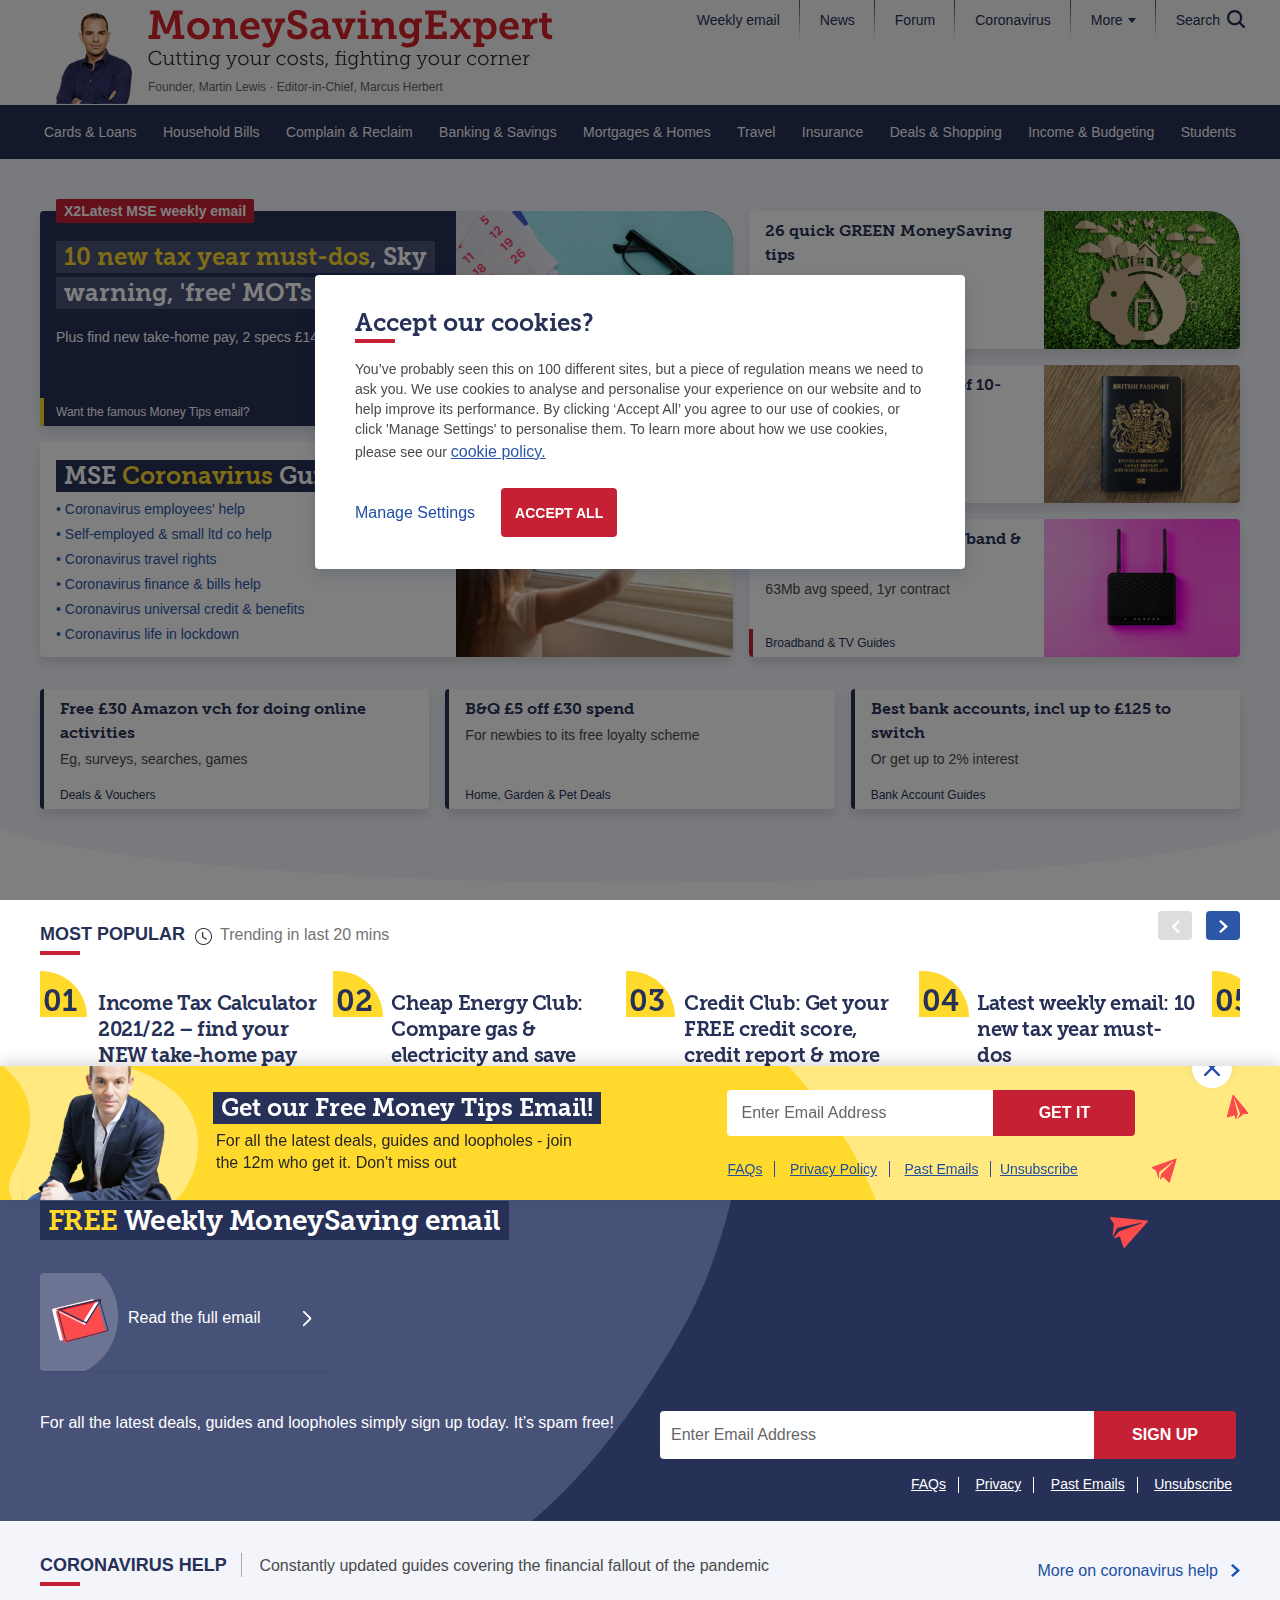
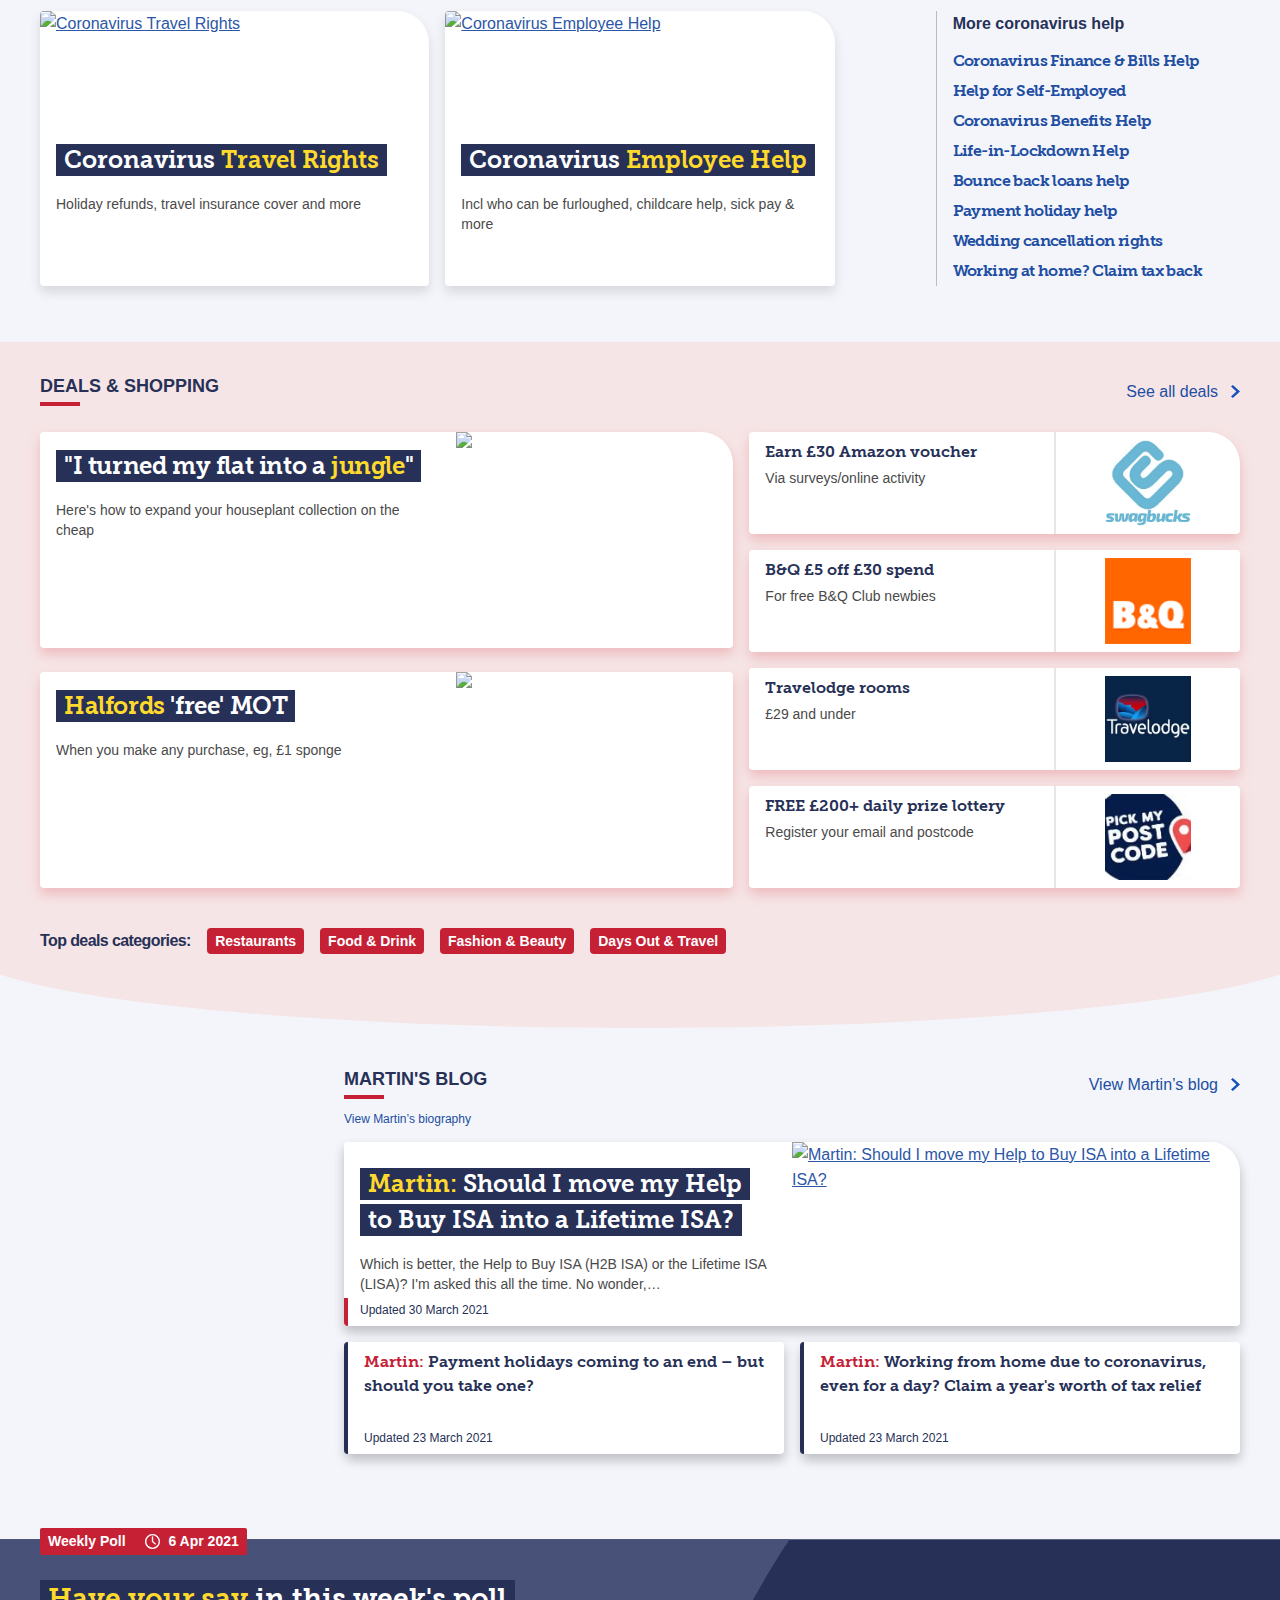
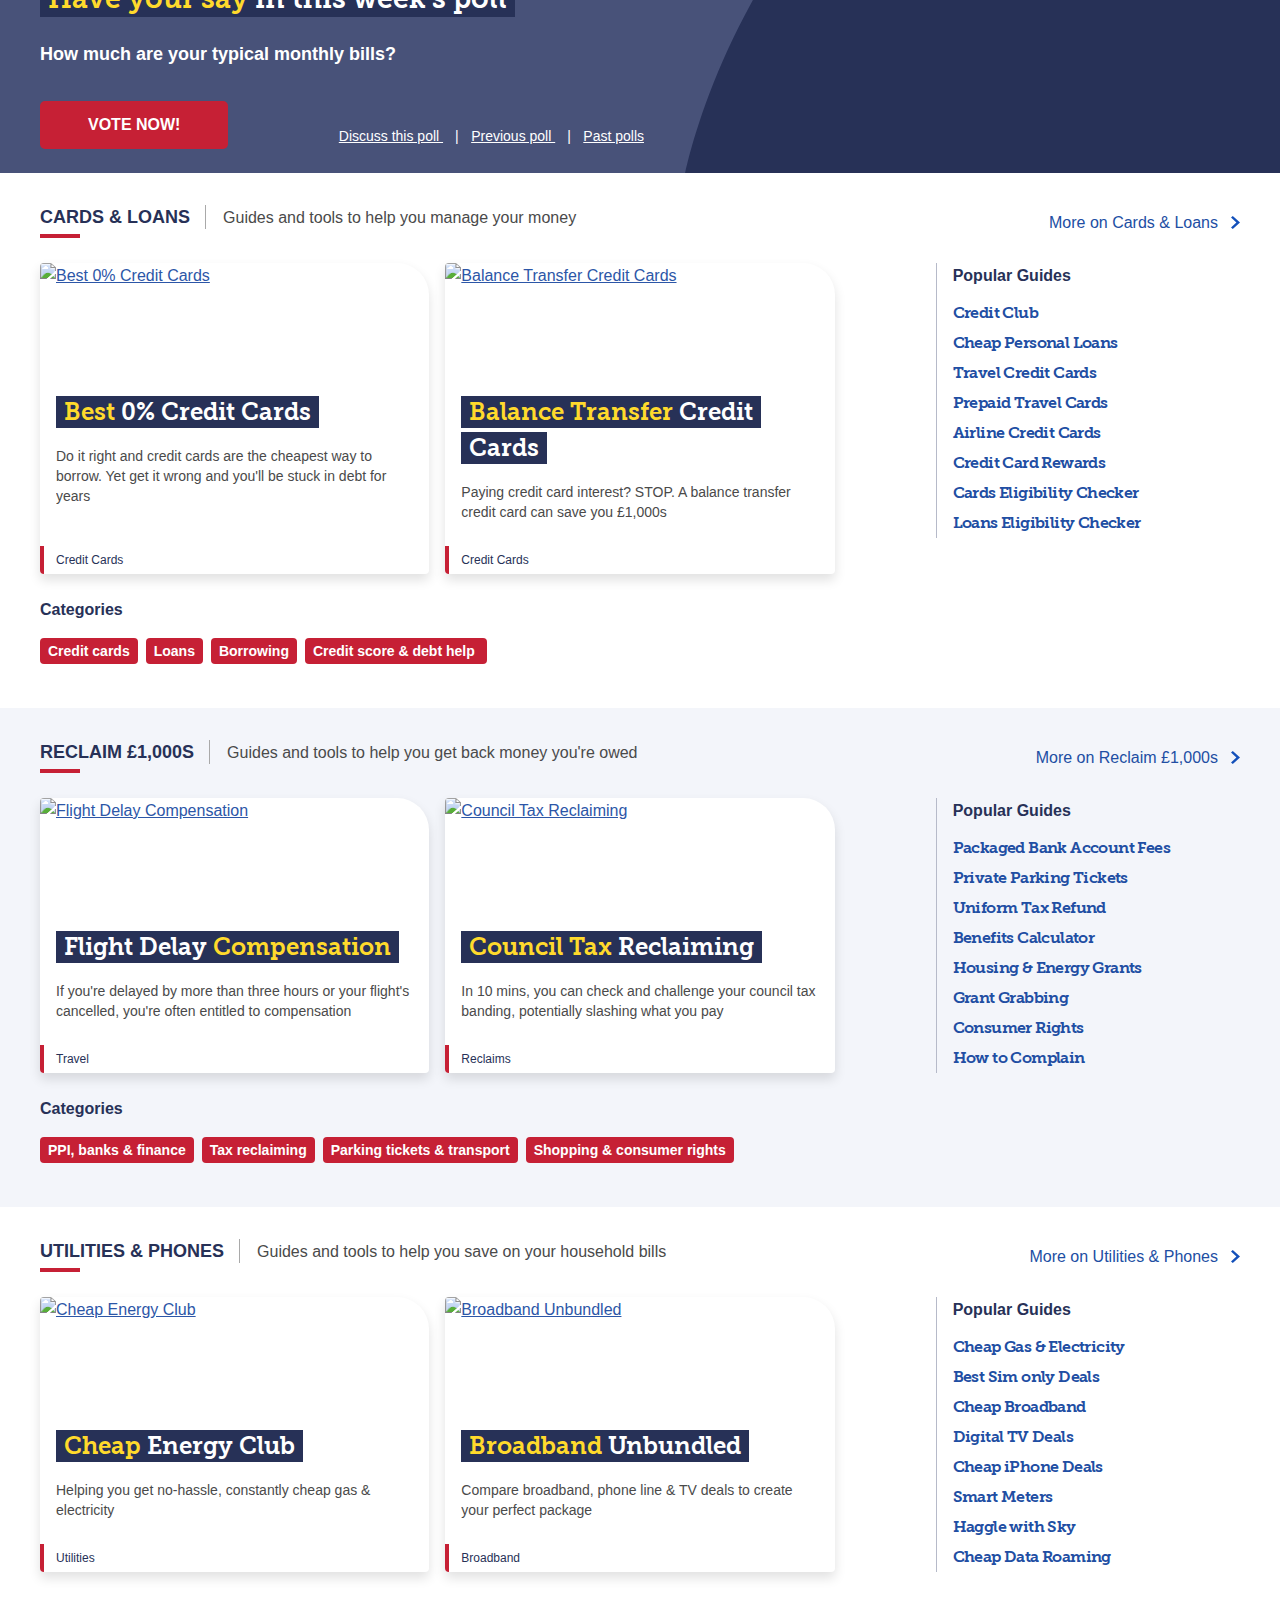
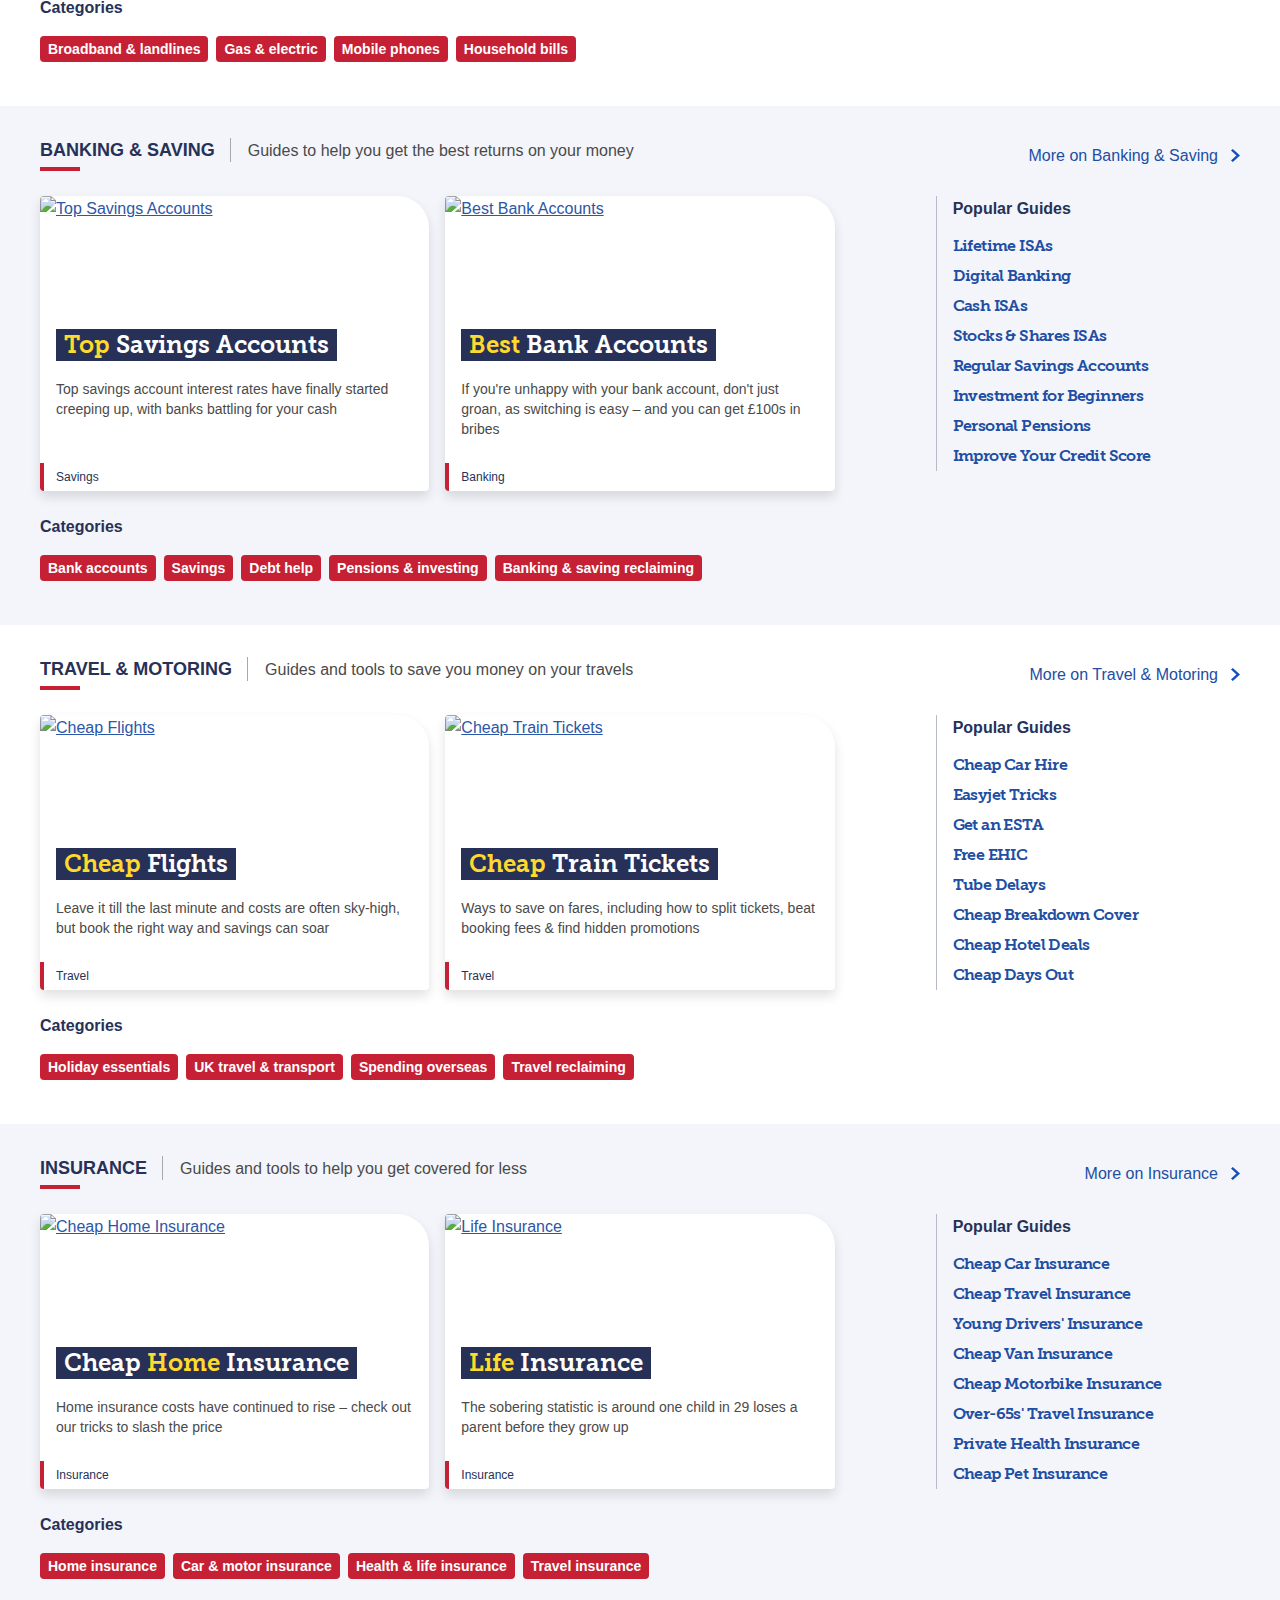
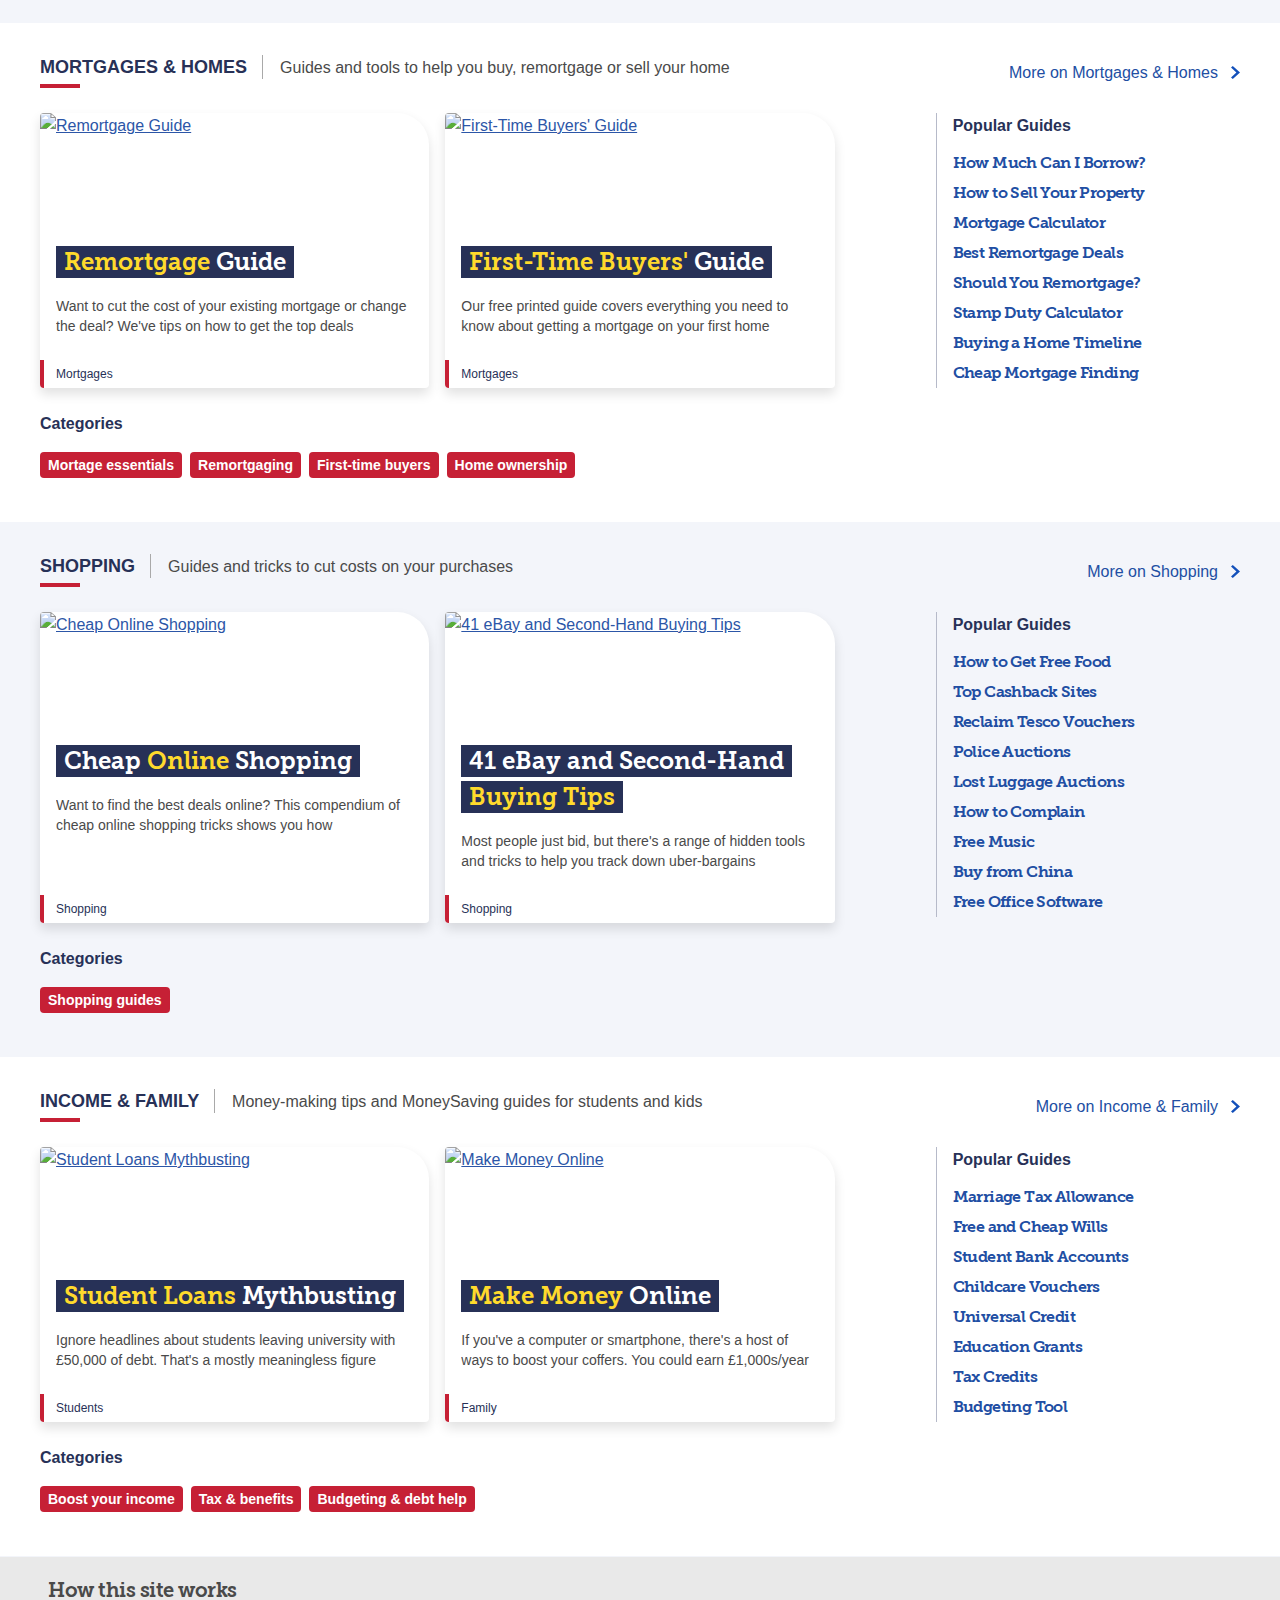
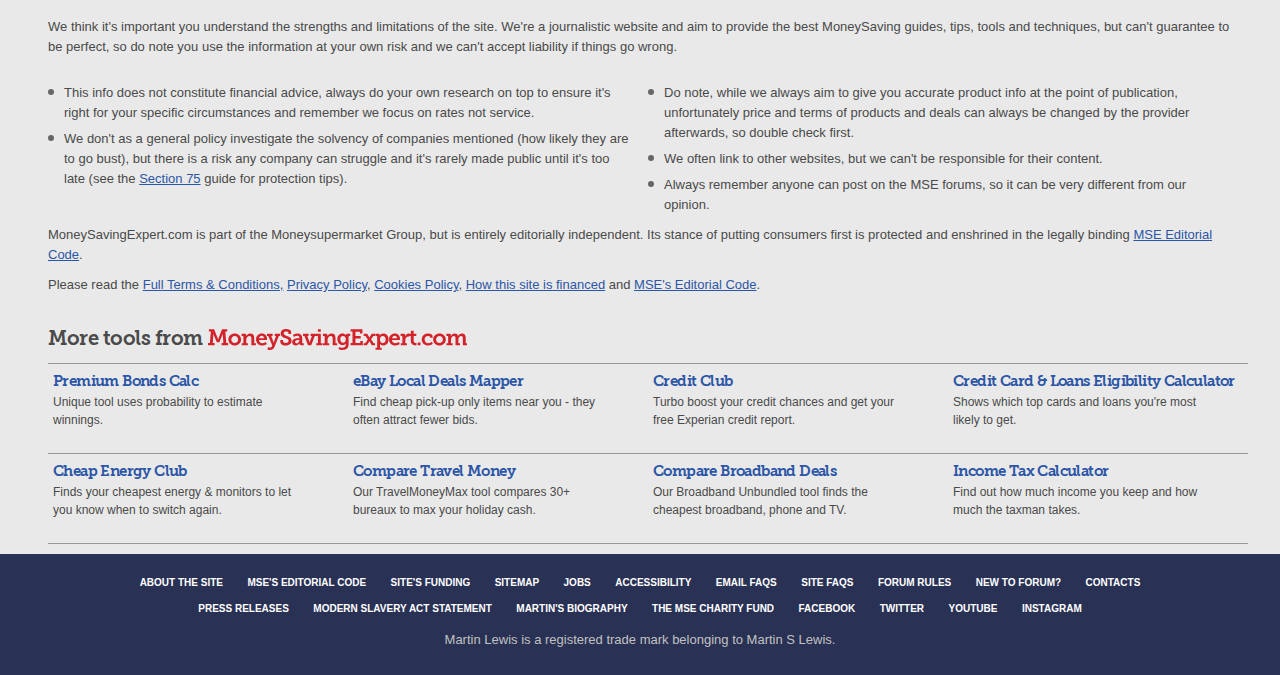
==== index.html @ 9d80d990 "experiment with LCP" ====
<!DOCTYPE HTML>
<!--[if lt IE 7]>      <html lang="en-GB"  class="no-js lt-ie9 lt-ie8 lt-ie7"> <![endif]-->
<!--[if IE 7]>         <html lang="en-GB" class="no-js lt-ie9 lt-ie8"> <![endif]-->
<!--[if IE 8]>         <html lang="en-GB" class="no-js lt-ie9"> <![endif]-->
<!--[if gt IE 8]><!--> <html lang="en-GB" class="no-js"> <!--<![endif]-->








<head>








    <link rel="preload" href="/etc/designs/zg/mse/desktop/assets/fonts/mse/Museo_Slab_700-webfont.woff2" as="font" type="font/woff2" crossorigin>
    <link rel="preload" href="/etc/designs/zg/mse/desktop/assets/fonts/mse/Museo_Slab_900-webfont.woff2" as="font" type="font/woff2" crossorigin>





    <script type="text/javascript">
        dataLayer = [{"pageType":"homepage","channelID":"356","template":"homepage","siteCategory":"Home"}];
        dataLayer[0].cleanURL =  window.location.origin + window.location.pathname;
    </script>










    <script type="text/javascript" src="https://cdn.optimizely.com/public/8787468851/s/MoneysavingexpertWeb.js"></script>











    <!-- Google Tag Manager -->
    <script>
        (function(w, d, s, l, i) {
            w[l] = w[l] || [];
            w[l].push({
                'gtm.start': new Date().getTime(),
                event: 'gtm.js'
            });
            var f = d.getElementsByTagName(s)[0],
                j = d.createElement(s),
                dl = l != 'dataLayer' ? '&l=' + l : '';
            j.async = true;
            j.src =
                'https://www.googletagmanager.com/gtm.js?id=' + i + dl;
            f.parentNode.insertBefore(j, f);
        })(window, document, 'script', 'dataLayer', 'GTM-T3V4FN');
    </script>
    <!-- End Google Tag Manager -->







    <script type="application/ld+json">
        [{"legalName":"MoneySavingExpert.com Limited","@type":"Organization","name":"MoneySavingExpert.com","logo":{"width":300,"height":300,"url":"https://www.perf1.gb.moneysavingexpert.com/content/dam/mse/editorial-image-library/guide-images/Productboximages/guides/mse_sharing_logo.png","name":null,"@type":"ImageObject"},"@context":"http://schema.org","url":"https://www.moneysavingexpert.com/","sameAs":["https://www.facebook.com/MoneySavingExpert/","https://twitter.com/MoneySavingExp","https://www.instagram.com/moneysavingexp/","https://www.pinterest.co.uk/MoneySavingExpert/","https://www.linkedin.com/company/moneysavingexpert-com/","https://plus.google.com/+moneysavingexpert","https://www.youtube.com/user/MoneySavingExpert"]},{"publisher":{"name":"MoneySavingExpert.com","legalName":"MoneySavingExpert.com Limited","url":"https://www.moneysavingexpert.com/","logo":{"width":300,"height":300,"url":"https://www.perf1.gb.moneysavingexpert.com/content/dam/mse/editorial-image-library/guide-images/Productboximages/guides/mse_sharing_logo.png","name":null,"@type":"ImageObject"},"sameAs":["https://www.facebook.com/MoneySavingExpert/","https://twitter.com/MoneySavingExp","https://www.instagram.com/moneysavingexp/","https://www.pinterest.co.uk/MoneySavingExpert/","https://www.linkedin.com/company/moneysavingexpert-com/","https://plus.google.com/+moneysavingexpert","https://www.youtube.com/user/MoneySavingExpert"],"@context":"http://schema.org","@type":"Organization"},"mainEntityOfPage":"https://www.moneysavingexpert.com","@context":"http://schema.org","@type":"Website"},{"@context":"http://schema.org","url":"www.perf1.gb.moneysavingexpert.com","@type":"webSite","potentialAction":{"@type":"SearchAction","target":"https://www.perf1.gb.moneysavingexpert.com/search/#stq={search_term_string}&stp=1","query-input":"required name=search_term_string"}}]
    </script>









    <meta charset="utf-8"/>
    <meta name="MSM.Content.imageAddress" content="https://moneysupermarket-dev.apigee.net/gb/pageImpression/v1.png"/>
    <meta name="MSM.Content.channel" content="356"/>
    <meta name="MSM.Content.pageClassification" content="homepage"/>
    <meta name="MSM.Content.siteCategory" content="Home"/>
    <meta name="MSM.Content.pageId" content="/content/mse/msecom/en-gb/home"/>


    <meta name="viewport" content="width=device-width, initial-scale=1, minimum-scale=1" />

    <meta name="description" content="Martin Lewis&#39;s free site saves you money.  Beat the system on credit cards, shopping, special offers, mortgages, council tax, interest rate payments, freebies, loans, loopholes, best buys.  Compare, read, discuss and be a Money Expert." />

    <meta name="title" content="Money Saving Expert: Credit Cards, Shopping, Bank Charges, Cheap Flights and more" />

    <meta name="robots" content="index, follow" />









    <meta property="og:type" content="website" />

    <meta property="og:title" content="Money Saving Expert: Credit Cards, Shopping, Bank Charges, Cheap Flights and more" />

    <meta property="og:url" content="https://www.moneysavingexpert.com" />

    <meta property="og:description" content="Martin Lewis's free site saves you money. Beat the system on credit cards, shopping, special offers, mortgages, council tax, interest rate payments, freebies, loans, loopholes, best buys. Compare, read, discuss and be a Money Expert." />

    <meta property="og:image" content="https://www.moneysavingexpert.com/content/dam/mse/editorial-image-library/guide-images/hero-images/placeholder/hero-placeholder.png" />

    <meta property="fb:app_id" content="274828569915381" />

    <meta property="og:site_name" content="MoneySavingExpert.com" />

    <meta property="article:published_time" content="2018-09-07" />

    <meta property="article:modified_time" content="2021-04-13" />


    <meta name="twitter:card" content="summary_large_image" />

    <meta name="twitter:title" content="Money Saving Expert: Credit Cards, Shopping, Bank Charges, Cheap Flights and more" />

    <meta name="twitter:description" content="Martin Lewis's free site saves you money. Beat the system on credit cards, shopping, special offers, mortgages, council tax, interest rate payments, freebies, loans, loopholes, best buys. Compare," />

    <meta name="twitter:image" content="https://www.moneysavingexpert.com/content/dam/mse/editorial-image-library/guide-images/hero-images/placeholder/hero-placeholder.png" />

    <meta name="twitter:site" content="@MoneySavingExp" />





























    <link rel="canonical" href="https://www.moneysavingexpert.com"/>















    <title>Money Saving Expert: Credit Cards, Shopping, Bank Charges, Cheap Flights and more</title>












    <link rel="stylesheet" href="/etc/designs/zg/mse/desktop/css.asset.css/core/design.default.bootstrap.v0-0-7.css"/>


    <!--[if lte IE 6]>

    <![endif]-->

    <!--[if IE 7]>

    <![endif]-->

    <!--[if IE 8]>
    <link rel="stylesheet" href="/etc/designs/zg/mse/desktop/css.fileAsset.css/etc/designs/zg/mse/desktop/css/utils/ie8.v0-0-7.css" />

    <![endif]-->




    <script type="module" src="/cookie-consent-v2/msmCookieConsent.js" async></script>
    <script defer="defer" nomodule src="/cookie-consent-v2/msmCookieConsent.legacy.js"></script>







    <link rel="shortcut icon" href="/etc/designs/zg/mse/desktop/assets/img/favicon.ico" type="image/x-icon"/>








    <script type="text/javascript" src="/etc/designs/zg/mse/desktop/js.fileAsset.js/etc/designs/zg/mse/desktop/js/head/head.v0-0-7.js"></script>









    <style>


    </style>







































</head>











<body class="page-home layout-homepage template-homepage grid-bootstrap category-uncategorized" data-theme-path="/etc/designs/zg/mse/desktop" data-path-id="e780e90bbe97348510fbcacc2aca1828" data-bridge-items="">















<!-- Google Tag Manager (noscript) -->
<noscript>
    <iframe src = "https://www.googletagmanager.com/ns.html?id=GTM-T3V4FN"
            height = "0"
            width = "0"
            style = "display:none;visibility:hidden"></iframe>
</noscript>
<!-- End Google Tag Manager (noscript) -->






















































<div class="container-fluid"><div class="row"><div id="header" class="col-xs-12"><div class="row"><div class="layout-outer"><div class="layout-inner"><div class="col-xs-12 header-top-paragraph">















</div><div class="col-xs-12 mobile-header-fixed-height">





















    <div class="snippetReference component section skip-to-content first odd col-xs-12 analytics-snippetreference_528 reference-top-nav-v2---skip-to-content">
        <div class="inner">
            <div class="component-content">








                <a id="02043500526" style="visibility:hidden" aria-hidden="true"></a>







                <div class="richText component section top-nav-v2-skip-to-content first odd last analytics-richtext">
                    <div class="component-content">
                        <div class="richText-content">
                            <p><a title="Skip to content" href="#content">Skip to main content</a></p>
                        </div>
                    </div>
                </div>






            </div>
        </div>
    </div>














    <div class="snippetReference component section reset-default-grid-padding even col-xs-12 analytics-snippetreference_cop reference-top-nav-v2---mobile-version">
        <div class="inner">
            <div class="component-content">








                <a id="1158293616" style="visibility:hidden" aria-hidden="true"></a>







                <div class="box component section megaMenu-tabletHorizontal top-nav-v2-mobile-view first odd last col-xs-12 analytics-box">

                    <div class="component-content" id="0369669204">
                        <div class="paragraphSystem content">
                            <a id="0125480682" style="visibility:hidden" aria-hidden="true"></a>
                            <div class="richText component section top-nav-v2-mobile-view-top-row first odd col-xs-12 analytics-richtext">
                                <div class="component-content">
                                    <div class="richText-content">
                                        <ul>
                                            <li><a href="https://www.moneysavingexpert.com/latesttip/">Weekly email</a></li>
                                            <li><a href="https://www.moneysavingexpert.com/#coronavirus">Coronavirus help</a></li>
                                            <li><a href="#" class="top-nav-v2__search">Search</a></li>
                                        </ul>
                                    </div>
                                </div>
                            </div>
                            <div class="box component section default-style even last col-xs-12 analytics-box">

                                <div class="component-content" id="01530810030">
                                    <div class="paragraphSystem content">
                                        <a id="1836757180" style="visibility:hidden" aria-hidden="true"></a>
                                        <div class="image component section top-nav-v2-mobile-logo-image-left first odd col-xs-12 analytics-image_175031469">
                                            <div class="component-content left">
                                                <div class="analytics-image-tracking"></div>
                                                <a href="https://www.perf1.gb.moneysavingexpert.com"> <picture >
                                                    <!--[if IE 9]><video style="display: none;"><![endif]--><source data-srcset="/content/dam/mse/nav-v2/martin-mobile.png.rendition.40.49.png" media="(min-width: 0px) and (max-width: 319px)"  />
                                                    <source data-srcset="/content/dam/mse/nav-v2/martin-mobile.png.rendition.40.49.png" media="(min-width: 320px) and (max-width: 479px)"  />
                                                    <source data-srcset="/content/dam/mse/nav-v2/martin-mobile.png.rendition.40.49.png" media="(min-width: 480px) and (max-width: 767px)"  />
                                                    <source data-srcset="/content/dam/mse/nav-v2/martin-mobile.png.rendition.40.49.png" media="(min-width: 768px) and (max-width: 1199px)"  />
                                                    <source data-srcset="/content/dam/mse/nav-v2/martin-mobile.png.rendition.40.49.png" media="(min-width: 1200px)"  />
                                                    <!--[if IE 9]></video><![endif]--><img data-src="/content/dam/mse/nav-v2/martin-mobile.png.rendition.40.49.png" class="lazyload" alt="" />
                                                    <noscript >
                                                        <img src="/content/dam/mse/nav-v2/martin-mobile.png.rendition.40.49.png" alt="" />
                                                    </noscript>
                                                </picture>
                                                </a>
                                            </div>
                                        </div>
                                        <div class="box component section top-nav-v2-mobile-logo-mse even col-xs-12 analytics-box_1801958984">

                                            <div class="component-content" id="195803112">
                                                <div class="paragraphSystem content">
                                                    <a id="0988298926" style="visibility:hidden" aria-hidden="true"></a>
                                                    <div class="image component section image-original-size first odd col-xs-12 analytics-image">
                                                        <div class="component-content left">
                                                            <div class="analytics-image-tracking"></div>
                                                            <a href="https://www.perf1.gb.moneysavingexpert.com"> <img data-src="/content/dam/mse/masthead/new-logo-mobile.svg" class="lazyload" alt="" width="222" />
                                                                <noscript >
                                                                    <img src="/content/dam/mse/masthead/new-logo-mobile.svg" alt="" width="222" />
                                                                </noscript>
                                                            </a>
                                                        </div>
                                                    </div>
                                                    <div class="richText component section default-style even col-xs-12 analytics-richtext_1170656423">
                                                        <div class="component-content">
                                                            <div class="richText-content">
                                                                <p>Chair, Martin Lewis · Editor, Marcus Herbert</p>
                                                            </div>
                                                        </div>
                                                    </div>
                                                    <div class="parametrizedhtml component section default-style odd last col-xs-12 analytics-parametrizedhtml reference-style-block">
                                                        <div class="component-content">
                                                            <style>
                                                                .top-nav-v2-mobile-view .top-nav-v2-mobile-view-top-row a {
                                                                    padding: 0 18px;
                                                                }

                                                                @media screen and (max-width: 370px) {
                                                                    .top-nav-v2-mobile-view .top-nav-v2-mobile-view-top-row a {
                                                                        font-size: 12px;
                                                                        padding: 0 12px;
                                                                    }
                                                                }

                                                            </style>
                                                        </div>
                                                    </div>
                                                </div>
                                            </div>
                                        </div>
                                        <div class="image component section image-original-size top-nav-v2-mobile-menu-open-image odd col-xs-12 analytics-image">
                                            <div class="component-content right">
                                                <div class="analytics-image-tracking"></div>
                                                <a href="#" title="Mobile menu open"> <img data-src="/content/dam/mse/masthead/hamburger.svg" class="lazyload" alt="Mobile menu open" title="Mobile menu open" />
                                                    <noscript >
                                                        <img src="/content/dam/mse/masthead/hamburger.svg" alt="Mobile menu open" title="Mobile menu open" />
                                                    </noscript>
                                                </a>
                                            </div>
                                        </div>
                                        <div class="image component section image-original-size top-nav-v2-mobile-menu-close-image even last col-xs-12 analytics-image_1278150173">
                                            <div class="component-content right">
                                                <div class="analytics-image-tracking"></div>
                                                <a href="#" title="Mobile menu close"> <img data-src="/content/dam/mse/masthead/close-menu.svg" class="lazyload" alt="Mobile menu close" title="Mobile menu close" />
                                                    <noscript >
                                                        <img src="/content/dam/mse/masthead/close-menu.svg" alt="Mobile menu close" title="Mobile menu close" />
                                                    </noscript>
                                                </a>
                                            </div>
                                        </div>
                                    </div>
                                </div>
                            </div>
                        </div>
                    </div>
                </div>






            </div>
        </div>
    </div>














    <div class="snippetReference component section reset-default-grid-padding odd col-xs-12 analytics-snippetreference_140 reference-top-navigation-v2">
        <div class="inner">
            <div class="component-content">








                <a id="01205399217" style="visibility:hidden" aria-hidden="true"></a>







                <div class="box component section megaMenu-tabletHorizontal top-nav-v2 first odd col-xs-12 analytics-box">

                    <div class="component-content" id="1084665099">
                        <div class="paragraphSystem content">
                            <a id="598270837" style="visibility:hidden" aria-hidden="true"></a>
                            <div class="box component section top-nav-v2__image first odd col-xs-12 analytics-box">

                                <div class="component-content" id="01794704335">
                                    <div class="paragraphSystem content">
                                        <a id="947039387" style="visibility:hidden" aria-hidden="true"></a>
                                        <div class="image component section default-style first odd col-xs-12 analytics-image">
                                            <div class="component-content left">
                                                <div class="analytics-image-tracking"></div>
                                                <a href="https://www.perf1.gb.moneysavingexpert.com"> <picture >
                                                    <!--[if IE 9]><video style="display: none;"><![endif]--><source data-srcset="/content/dam/mse-demo/martin.png.rendition.76.91.png" media="(min-width: 0px) and (max-width: 319px)"  />
                                                    <source data-srcset="/content/dam/mse-demo/martin.png.rendition.76.91.png" media="(min-width: 320px) and (max-width: 479px)"  />
                                                    <source data-srcset="/content/dam/mse-demo/martin.png.rendition.76.91.png" media="(min-width: 480px) and (max-width: 767px)"  />
                                                    <source data-srcset="/content/dam/mse-demo/martin.png.rendition.76.91.png" media="(min-width: 768px) and (max-width: 1199px)"  />
                                                    <source data-srcset="/content/dam/mse-demo/martin.png.rendition.76.91.png" media="(min-width: 1200px)"  />
                                                    <!--[if IE 9]></video><![endif]--><img data-src="/content/dam/mse-demo/martin.png.rendition.76.91.png" class="lazyload" alt="Martin Lewis" title="Martin Lewis" />
                                                    <noscript >
                                                        <img src="/content/dam/mse-demo/martin.png.rendition.76.91.png" alt="Martin Lewis" title="Martin Lewis" />
                                                    </noscript>
                                                </picture>
                                                </a>
                                            </div>
                                        </div>
                                        <div class="box component section flex-column even col-xs-12 analytics-box">

                                            <div class="component-content" id="802931287">
                                                <div class="paragraphSystem content">
                                                    <a id="01354109759" style="visibility:hidden" aria-hidden="true"></a>
                                                    <div class="image component section image-original-size first odd col-xs-12 analytics-image_1172674805">
                                                        <div class="component-content left">
                                                            <div class="analytics-image-tracking"></div>
                                                            <a href="https://www.perf1.gb.moneysavingexpert.com"> <img data-src="/content/dam/mse/masthead/new-logo.svg" class="lazyload" alt="MoneySavingExpert - Cutting your costs, fighting your corner" title="MoneySavingExpert - Cutting your costs, fighting your corner" />
                                                                <noscript >
                                                                    <img src="/content/dam/mse/masthead/new-logo.svg" alt="MoneySavingExpert - Cutting your costs, fighting your corner" title="MoneySavingExpert - Cutting your costs, fighting your corner" />
                                                                </noscript>
                                                            </a>
                                                        </div>
                                                    </div>
                                                    <div class="richText component section default-style even last col-xs-12 analytics-richtext">
                                                        <div class="component-content">
                                                            <div class="richText-content">
                                                                <p>Founder, Martin Lewis · Editor-in-Chief, Marcus Herbert</p>
                                                            </div>
                                                        </div>
                                                    </div>
                                                </div>
                                            </div>
                                        </div>
                                        <div class="image component section default-style odd col-xs-12 analytics-image_783557976">
                                        </div>
                                        <div class="image component section default-style even last col-xs-12 analytics-image_copy_2021160198">
                                        </div>
                                    </div>
                                </div>
                            </div>
                            <div class="box component section flex-column top-nav-v2__links even last col-xs-12 analytics-box_1752374258">

                                <div class="component-content" id="01855883306">
                                    <div class="paragraphSystem content">
                                        <a id="01405242560" style="visibility:hidden" aria-hidden="true"></a>
                                        <div class="richText component section top-nav-v2__links-4 first odd last col-xs-12 analytics-richtext">
                                            <div class="component-content">
                                                <div class="richText-content">
                                                    <ul>
                                                        <li><a href="https://www.moneysavingexpert.com/latesttip/">Weekly email</a></li>
                                                        <li><a href="https://www.perf1.gb.moneysavingexpert.com/news/">News</a></li>
                                                        <li><a href="https://forums.moneysavingexpert.com/">Forum</a></li>
                                                        <li><a href="https://www.perf1.gb.moneysavingexpert.com/coronavirus-help/">Coronavirus</a></li>
                                                        <li><a href="https://blog.perf1.gb.moneysavingexpert.com">Martin's&nbsp;Blog</a></li>
                                                        <li><a href="https://www.perf1.gb.moneysavingexpert.com/team-blog/">Team Blog</a></li>
                                                        <li><a href="https://www.perf1.gb.moneysavingexpert.com/deals/deals-hunter/">Deals Hunters' Blog</a></li>
                                                        <li><a href="https://www.perf1.gb.moneysavingexpert.com/site/about-the-site/">About the site</a></li>
                                                        <li><a href="#"><span class="top-nav-v2__search">Search</span></a></li>
                                                    </ul>
                                                </div>
                                            </div>
                                        </div>
                                    </div>
                                </div>
                            </div>
                        </div>
                    </div>
                </div>






                <div class="parametrizedhtml component section default-style even col-xs-12 analytics-parametrizedhtml reference-tip-signup-popup">
                    <div class="component-content">
                        <div class="email-page-tip-signup ">
                            <div class="email-page-tip-signup__banner">
                                <div class="email-page-tip-signup__title">
                                    <p>Get our<b> free weekly </b>Money Tips email!</p>
                                </div>
                                <div class="email-page-tip-signup__subtitle">
                                    Grab the latest deals, guides, tips 'n' tricks directly from Martin and the MSE team. Don't miss out
                                </div>
                            </div>
                            <div class="popup-close"></div>
                            <div class="email-page-tip-signup__input tip-box-main-form">
                                <form action="#" method="POST">
                                    <input type="email" name="email" placeholder="Enter Email Address">
                                    <input type="submit" value="SIGN UP">
                                </form>
                                <div class="email-page-tip-signup__tip-link">
                                    <a href="https://www.moneysavingexpert.com/latesttip/">Read the latest Money Tips Email</a>
                                </div>
                                <div class="email-page-tip-signup__input-links">
                                    <a href="https://www.moneysavingexpert.com/site/money-tips-email-faqs">FAQs</a>
                                    <a href="https://www.moneysavingexpert.com/site/privacy-policy">Privacy Policy</a>
                                    <a href="https://www.moneysavingexpert.com/tips/">Past Emails</a>
                                    <a href="https://www.moneysavingexpert.com/unsubscribe/">Unsubscribe</a>
                                </div>
                            </div>
                        </div>
                        <style>
                            .email-page-tip-signup__banner {
                                height: 98px;
                                background-color: #485279;
                                border-radius: 4px 4px 0px 0px;
                            }

                            .email-page-tip-signup__title {
                                max-width: 404px;
                                margin-left: 17px;
                                padding-top: 3px;
                            }

                            .email-page-tip-signup__title p {
                                font-family: museo_slab700;
                                font-size: 20px;
                                letter-spacing: normal;
                                color: #ffffff;
                                background-color: #273157;
                                box-shadow: 0px 1px 0 3px #273157;
                                display: inline;
                                line-height: 1.8;
                                padding-left: 6px;
                                padding-right: 6px;
                                -webkit-box-decoration-break: clone;
                                -o-box-decoration-break: clone;
                                box-decoration-break: clone;
                            }

                            .email-page-tip-signup__title p b {
                                color: #ffda2c;
                            }



                            .top-nav-v2 .top-nav-v2__links li.active .email-page-tip-signup {
                                display: block;
                            }

                            .email-page-tip-signup .popup-close {
                                display: none;
                            }

                            @media screen and (min-width: 1024px) {
                                .email-page-tip-signup:before {
                                    content: "";
                                    position: absolute;
                                    top: -20px;
                                    left: 410px;
                                    border-style: solid;
                                    border-width: 0 16px 20px;
                                    border-color: #485279 transparent;
                                    display: block;
                                    width: 0;
                                    z-index: 0;
                                }

                                .email-page-tip-signup__title:after {
                                    content: '';
                                    background: url(/etc/designs/zg/mse/desktop/assets/img/icons/paperplane.svg);
                                    position: absolute;
                                    background-size: 20px 16px;
                                    width: 20px;
                                    height: 16px;
                                    top: 20px;
                                    right: 10px;
                                }

                                .email-page-tip-signup__subtitle:after {
                                    content: '';
                                    background: url(/etc/designs/zg/mse/desktop/assets/img/icons/paperplane.svg);
                                    position: absolute;
                                    background-size: 17px 14px;
                                    width: 17px;
                                    height: 14px;
                                    right: 77px;
                                    top: 47px;
                                    -webkit-transform: scale(-1,1) rotate(-36deg);
                                    transform: scale(-1,1) rotate(-36deg);
                                }

                                .email-page-tip-signup__banner:after {
                                    content: '';
                                    background: url(/etc/designs/zg/mse/desktop/assets/img/icons/mail-icon.svg);
                                    position: absolute;
                                    background-size: 56px 42px;
                                    width: 56px;
                                    height: 42px;
                                    right: 6px;
                                    top: 58px;
                                    transform: rotate(-9deg);
                                    -webkit-transform: rotate(-9deg);
                                }

                                .email-page-tip-signup {
                                    width: 460px;
                                    box-shadow: 0 6px 12px 0 rgba(0, 0, 0, 0.12);
                                    background-color: #ffffff;
                                    border-radius: 4px;
                                    position: absolute;
                                    right: -10px;
                                    top: calc(100% + 15px);
                                    z-index: 11;
                                    display:none;
                                }

                                .email-tip-link-top>a::after {
                                    content: "";
                                    display: block;
                                    margin: auto;
                                    position: absolute;
                                    background-image: url(/etc/designs/zg/mse/desktop/assets/img/more-arrow.svg);
                                    background-position: center;
                                    background-repeat: no-repeat;
                                    width: 8px;
                                    height: 16px;
                                    top: 0;
                                    bottom: 0;
                                    right: 20px;
                                }

                                .email-tip-link-top.active>a::after {
                                    -webkit-transform: rotate(180deg);
                                    transform: rotate(180deg);
                                }
                            }

                            .email-page-tip-signup__subtitle {
                                margin: 0;
                                color: #ffffff;
                                font-size: 14px;
                                width: 346px;
                                margin-left: 16px;
                                margin-top: 8px;
                                margin-bottom: 11px;
                                line-height: 1.43;
                            }

                            .email-page-tip-signup__input {
                                margin-top: 13px;
                            }

                            .email-page-tip-signup__input form [type=email] {
                                border-radius: 4px 0 0 4px;
                                height: 46px;
                                width: 260px;
                                padding-left: 16px;
                                margin-left: 16px;
                                border: solid 1px #dddddd;
                                padding-top: 0;
                                padding-bottom: 0;
                            }

                            .email-page-tip-signup__input form [type=submit] {
                                cursor: pointer;
                                font-weight: 700;
                                background: #c62035;
                                color: #fff;
                                font-size: 16px;
                                line-height: 20px;
                                border: 0;
                                border-radius: 0 4px 4px 0;
                                padding: 14px;
                                width: 140px;
                                margin-right: 16px;
                                margin-left: -4px;
                            }

                            .email-page-tip-signup__tip-link {
                                font-weight: 500;
                                margin-left: 16px;
                                margin-top: 16px;
                            }

                            .email-page-tip-signup__tip-link a {
                                text-decoration: none;
                            }

                            .email-page-tip-signup__tip-link a::after  {
                                background: url(/content/dam/Arrow-Down.svg);
                                background-size: 11px 11px;
                                background-repeat: no-repeat;
                                height: 13px;
                                width: 13px;
                                content: '';
                                display: inline-block;
                                margin-left: 6px;
                                vertical-align: middle;
                            }

                            .email-page-tip-signup__input-links {
                                text-align: right;
                                margin-top: 24px;
                                margin-right: 16px;
                                margin-bottom: 10px;
                            }

                            .email-page-tip-signup__input-links a {
                                font-size: 12px !important;
                                font-weight: 500;
                                text-decoration: none;
                            }

                            .email-page-tip-signup__input-links a:not(:last-of-type)::after {
                                content: '';
                                width: 1px;
                                height: 12px;
                                background-color: #2c56a7;
                                display: inline-block;
                                vertical-align: middle;
                                margin: 0 6px;
                            }

                            .email-page-tip-signup .email-tip-box__error::before {
                                content: '';
                                background-image: url(/etc/designs/zg/mse/desktop/assets/img/icons/icon-tip-email-error.svg);
                                background-size: 20px 20px;
                                background-repeat: no-repeat;
                                position: absolute;
                                width: 20px;
                                height: 20px;
                                left: 16px;
                                top: 15px;
                            }

                            .email-page-tip-signup .email-tip-box__error {
                                background-color: #693b56;
                                font-size: 14px;
                                font-weight: 500;
                                text-align: left;
                                position: relative;
                                border-radius: 4px;
                                padding: 14px 8px 14px 44px;
                                margin: 0 4px;
                            }

                            .email-page-tip-signup .email-tip-box__error::after {
                                content: '';
                                position: absolute;
                                height: 100%;
                                width: 4px;
                                left: 0;
                                top: 0;
                                background-color: #fc4b4d;
                                border-radius: 0 0 0 4px;
                            }

                            .top-nav-v2 .top-nav-v2__links ul li.email-tip-link-top {
                                padding-right: 33px;
                            }



                            @media screen and (max-width: 1023px) {

                                .top-nav-v2-mobile-view .top-nav-v2-mobile-view-top-row li.active .email-page-tip-signup {
                                    display: block;
                                }

                                .email-page-tip-signup {
                                    width: 100%;
                                    height: 240px;
                                    box-shadow: 0 6px 12px 0 rgba(0, 0, 0, 0.12);
                                    background-color: #485279;
                                    position: fixed;
                                    left: 0;
                                    z-index: 11;
                                    display:none;
                                    background-image: url(/content/dam/tip-popup-path-tablet.svg);
                                    background-repeat: no-repeat;
                                    background-size: 36%;
                                    background-position: bottom right;
                                }

                                body.noscroll {
                                    overflow: hidden;
                                    height: 100%;
                                }

                                .tip-overlay {
                                    position: fixed;
                                    left: 0;
                                    width: 100%;
                                    height: 100%;
                                    opacity: 0.15;
                                    background-color: #273157;
                                }

                                .email-page-tip-signup .popup-close {
                                    display: inline-block;
                                    width: 42px;
                                    height: 42px;
                                    background-color: #ffffff;
                                    vertical-align: top;
                                    margin: 16px 16px 16px 26px;
                                    border-radius: 22px;
                                    background-image: url(/content/dam/close-popup-button.svg);
                                    background-position: center;
                                    background-size: 40%;
                                    background-repeat: no-repeat;
                                    position: absolute;
                                    right: 0;
                                    top: 0;
                                }

                                .email-page-tip-signup__banner {
                                    max-width: 456px;
                                    display: block;
                                    background-color: transparent;
                                    margin-left: auto;
                                    margin-right: auto;
                                    height: auto;
                                }

                                .email-page-tip-signup__title {
                                    max-width: 444px;
                                    margin-top: 7px;
                                }

                                .email-tip-link-top>a::after {
                                    content: "";
                                    display: block;
                                    margin: auto;
                                    position: absolute;
                                    background-image: url(/content/dam/more-arrow-white.svg);
                                    background-position: center;
                                    background-repeat: no-repeat;
                                    width: 8px;
                                    height: 16px;
                                    top: 0;
                                    bottom: 0;
                                    right: 20px;
                                }

                                .email-tip-link-top.active>a::after {
                                    -webkit-transform: rotate(180deg);
                                    transform: rotate(180deg);
                                }

                                .top-nav-v2-mobile-view-top-row ul li.email-tip-link-top {
                                    padding-right: 13px;
                                }

                                .email-page-tip-signup__input form [type=email] {
                                    width: 50%;
                                    height: 38px;
                                    margin-left: 0;
                                }

                                .email-page-tip-signup__input form [type=submit] {
                                    width: 90px;
                                    font-size: 14px;
                                    padding: 10px;
                                }

                                .email-page-tip-signup__subtitle {
                                    width: auto;
                                    max-width: 436px;
                                    margin-left: 0;
                                }

                                .email-page-tip-signup__title {
                                    margin-top: 10px;
                                    margin-left: 0;
                                }

                                .email-page-tip-signup__title p {
                                    font-size: 22px;
                                    line-height: 1.68;
                                }

                                .email-page-tip-signup__input {
                                    margin-left: auto;
                                    margin-right: auto;
                                    max-width: 456px;
                                }

                                .top-nav-v2-mobile-view .top-nav-v2-mobile-view-top-row .email-page-tip-signup__tip-link a {
                                    padding: 0;
                                    font-size: 16px;
                                    text-decoration: underline;
                                }

                                .top-nav-v2-mobile-view .top-nav-v2-mobile-view-top-row .email-page-tip-signup__input-links a {
                                    display: inline;
                                    padding: 0;
                                    line-height: 1.5;
                                    height: auto;
                                    text-decoration: underline;
                                }

                                .email-page-tip-signup__tip-link {
                                    margin-top: 10px;
                                    margin-left: 0;
                                }

                                .email-page-tip-signup__input-links {
                                    margin: 10px 0 0;
                                    text-align: left;
                                }

                                .email-page-tip-signup__input-links a:not(:last-of-type)::after {
                                    background-color: #ffffff;
                                    margin: 0 0 0 6px;
                                }

                                .email-page-tip-signup .email-tip-box__error {
                                    margin: 10px 0 0 0;
                                }

                                .email-page-tip-signup__tip-link a::after  {
                                    background: url(/etc/designs/zg/mse/desktop/assets/img/icons/icon-smooth-arrow-white.svg);
                                    background-size: 16px 9px;
                                    width: 16px;
                                    height: 9px;
                                    content: '';
                                    background-repeat: no-repeat;
                                    -webkit-transform: rotate(90deg);
                                    transform: rotate(90deg);
                                }

                                .email-page-tip-signup__subtitle:after {
                                    content: '';
                                    background: url(/etc/designs/zg/mse/desktop/assets/img/icons/paperplane.svg);
                                    position: absolute;
                                    background-size: 25px 20px;
                                    width: 25px;
                                    height: 20px;
                                    top: 95px;
                                    right: 20%;
                                    -webkit-transform: rotate(-30deg);
                                    transform: rotate(-30deg);
                                }

                                .email-page-tip-signup__input:after {
                                    content: '';
                                    background: url(/etc/designs/zg/mse/desktop/assets/img/icons/paperplane.svg);
                                    position: absolute;
                                    background-size: 38px 31px;
                                    width: 38px;
                                    height: 31px;
                                    right: 15%;
                                    top: 140px;
                                    -webkit-transform: scale(-1,1) rotate(-10deg);
                                    transform: scale(-1,1) rotate(-10deg);
                                }
                            }

                            @media screen and (max-width: 520px) {
                                email-page-tip-signup__subtitle:after {
                                    right: 15%;
                                }

                                .email-page-tip-signup__input:after {
                                    right: 5%;
                                }

                                .email-page-tip-signup {
                                    background-image: url(/content/dam/tip-popup-path-mobile.svg);
                                    background-size: 43%;
                                }

                                .email-page-tip-signup {
                                    height: 302px;
                                }

                                .email-page-tip-signup__input {
                                    margin-left: 5%;
                                    margin-right: unset;
                                }

                                .email-page-tip-signup__banner {
                                    margin-left: 5%;
                                    margin-right: unset;
                                }

                                .email-page-tip-signup__title {
                                    margin-right: 25%;
                                }

                                .email-page-tip-signup__subtitle {
                                    margin-right: 30%;
                                }
                            }

                        </style>
                    </div>
                </div>






                <div class="parametrizedhtml component section default-style odd last col-xs-12 analytics-parametrizedhtml_1693090648 reference-notification-popup">
                    <div class="component-content">
                        <script src="https://cdn.onesignal.com/sdks/OneSignalSDK.js" async></script>
                        <script>
                            //window.OneSignal = window.OneSignal || [];
                            //OneSignal.push(function() {
                            //  OneSignal.init({
                            //    appId: "78b9991a-7157-442c-b7b1-8e58d3a1639c",
                            //  });
                            //});
                        </script>
                        <div class="notification-popup">
                            <div class="mse-notification-bell_container">
                                <a href="#" aria-label="Desktop notifications" class="mse-notifications-bell_button">
                                    <svg class="notification__bell" viewbox="0 0 19 22" width="23" height="22">
                                        <g id="Recent" style="fill:none;fill-rule:evenodd;stroke:none;stroke-width:1" class="">
                                            <g id="Notification---Turn-On" style="fill:#273157;fill-rule:nonzero">
                                                <path id="bell-body" d="m 16.666154,18.545361 c 1.288,0 2.333984,-1.058605 2.333984,-2.363281 0,-1.24326 -0.949191,-2.264042 -2.150391,-2.357422 V 9.6367188 c 0,-3.0356352 -1.804675,-5.7176864 -4.484375,-6.8671876 C 12.294389,1.2286726 11.038,0 9.5,0 7.9632,0 6.7053656,1.2283703 6.6347656,2.7695312 3.9549656,3.9188813 2.1503906,6.6004476 2.1503906,9.6367188 V 13.824219 C 0.94759078,13.917522 0,14.938747 0,16.181641 c 0,1.306015 1.0452844,2.363281 2.3339844,2.363281 M 9.5,1.8183594 c 0.5937,0 1.076172,0.4882106 1.076172,1.0878906 v 1.1582031 l 0.621094,0.203125 c 2.2806,0.741306 3.859375,2.9010356 3.859375,5.3691407 V 14 c 0,0.905842 0.721981,1.636719 1.613281,1.636719 0.2958,0 0.537109,0.245131 0.537109,0.544922 0,0.299831 -0.242315,0.544922 -0.541015,0.544921 H 2.3339844 c -0.2996,0 -0.5410163,-0.243979 -0.5410156,-0.544921 0,-0.300228 0.2404093,-0.544922 0.5371093,-0.544922 0.8898,0 1.6132813,-0.733228 1.6132813,-1.636719 V 9.6367188 c 0,-2.4687273 1.578675,-4.6279177 3.859375,-5.3691407 L 8.4238281,4.0644531 V 2.90625 C 8.4238281,2.3067025 8.907,1.8183594 9.5,1.8183594 Z" inkscape:connector-curvature="0" sodipodi:nodetypes="cscscscscscssccsssscscsssccss" inkscape:label="bell-clapper"></path>
                                                <path id="bell-clapper" d="m 6.0957031,16.726562 c -0.00608,0.736364 -0.032516,1.578134 -0.00195,1.8184 C 6.09375,20.452337 7.6191,22 9.5,22 c 1.8809,0 3.40625,-1.547186 3.40625,-3.455078 0.02495,-0.5621 -0.0023,-1.240714 -0.0039,-1.794923 z m 1.7910157,1.81836 h 3.2265622 c 0,0.903738 -0.722281,1.636719 -1.613281,1.636719 -0.8909,0 -1.6132823,-0.732981 -1.6132812,-1.636719 z" inkscape:connector-curvature="0" sodipodi:nodetypes="ccscccccsc" inkscape:label="bell-body"></path>
                                                <path id="off-stroke" stroke="#273157" stroke-linecap="round" stroke-linejoin="round" stroke-width="2" d="M19.493 5.819L-0.493 19.181" transform="translate(-1256 -7) translate(1257 7) scale(1 -1) rotate(78.767 24.727 0)" />
                                            </g>
                                        </g>
                                    </svg> </a>
                            </div>
                            <div class="notification-popup__image"></div>
                            <div class="notification-popup__title">
                                <span class="notifications-ask-title"><p>Find out when the weekly Money Tips <b>email is ready</b></p> </span>
                                <span class="notifications-on-title"><p>Your notifications are <b>turned on</b></p> </span>
                                <span class="notifications-off-title"><p>Your notifications are <b>turned off</b></p> </span>
                                <span class="notifications-blocked-title"><p>Your notifications <b>are blocked</b> in your browser</p> </span>
                            </div>
                            <div class="notification-popup__text">
                                <span class="notification-popup__text-ask">Grab a deal before everyone else.</span>
                                <span class="notification-popup__text-on">Make sure that you allow notifications in your browser's settings.</span>
                                <span class="notification-popup__text-off">Want to opt in again? Just click on 'Turn on' - easy peasy.</span>
                                <span class="notification-popup__text-blocked">You’ll need to allow notifications in the privacy section of your browser’s settings.</span>
                            </div>
                            <div class="notification-popup__extra-text">
                                <span class="notification-popup__extra-text-ask"><p>The browser you sign up on will send you one notification each week to let you know when our Money Tips email is ready.</p> <p>Want to opt out? Just click on 'Turn Off' - easy peasy.</p> </span>
                                <span class="notification-popup__extra-text-on"><p>The browser you sign up on will send you one notification each week to let you know when our Money Tips email is ready.</p> <p>Want to opt out? Just click on 'Turn Off' - easy peasy.</p> </span>
                            </div>
                            <div class="onesignal-customlink-container"></div>
                            <div class="notification-popup__show-more">
                                <a href="#" class="notification-popup__show-more-button"> <span class="notification-popup__show-more-message">Tell me more</span> <span class="notification-popup__show-less-message">Show less</span> </a>
                            </div>
                        </div>
                        <style>

                            .notification-popup__title {
                                max-width: 404px;
                                margin-left: 18px;
                                margin-top: 9px;
                                padding-top: 3px;
                            }

                            .notification-popup__text {
                                max-width: 404px;
                                margin-left: 20px;
                                margin-top: 18px;
                            }

                            .notification-popup__extra-text {
                                max-width: 404px;
                                margin-left: 20px;
                                margin-top: 20px;
                                display: none;
                            }

                            .notification-popup__extra-text p {
                                margin-bottom: 15px;
                            }

                            .notification-popup__extra-text.active {
                                display: block;
                            }

                            .notification-popup__title p {
                                font-family: museo_slab700;
                                font-size: 20px;
                                letter-spacing: normal;
                                color: #ffffff;
                                background-color: #273157;
                                box-shadow: 0px 1px 0 3px #273157;
                                display: inline;
                                line-height: 1.8;
                                padding-left: 6px;
                                padding-right: 6px;
                                -webkit-box-decoration-break: clone;
                                -o-box-decoration-break: clone;
                                box-decoration-break: clone;
                            }

                            .notification-popup__title p b {
                                color: #ffda2c;
                            }

                            .top-nav-v2 .top-nav-v2__links li.active .notification-popup {
                                display: block;
                            }

                            .notification-popup:before {
                                content: "";
                                position: absolute;
                                top: -12px;
                                left: 505px;
                                border-style: solid;
                                border-width: 0 10px 12px;
                                border-color: #ebf0fd transparent;
                                filter: drop-shadow(0 -1px 0 #dadce4);
                                display: block;
                                width: 0;
                                z-index: 0;
                            }


                            .notification-popup {
                                width: 550px;
                                box-shadow: 0 6px 12px 0 rgba(0, 0, 0, 0.12);
                                background-color: #ffffff;
                                background-image: url(/content/dam/mse/testfiles/notification-corner.svg);
                                background-repeat: no-repeat;
                                background-position-x: right;
                                background-position-y: -10px;
                                border-radius: 4px;
                                border: solid 1px #dadce4;
                                position: absolute;
                                right: -70px;
                                top: calc(100% + 15px);
                                z-index: 11;
                                display:none;
                            }

                            .notification-popup__image {
                                float: right;
                                margin-top: 20px;
                                margin-right: 20px;
                                height: 72px;
                                width: 62px;
                                background-image: url(/content/dam/mse/testfiles/notification-bell.svg);
                                background-repeat: no-repeat;
                            }

                            .notification-popup.notifications-on .notification-popup__image {
                                background-image: url(/content/dam/mse/testfiles/notification-bell-on.svg);
                            }

                            .notification-popup.notifications-off .notification-popup__image, .notification-popup.notifications-blocked .notification-popup__image {
                                background-image: url(/content/dam/mse/testfiles/notification-bell-off.svg);
                            }

                            .notification-popup .notifications-on-title, .notification-popup.notifications-off .notifications-on-title, .notification-popup.notifications-blocked .notifications-on-title {
                                display: none;
                            }

                            .notification-popup.notifications-on .notifications-on-title {
                                display: inline;
                            }

                            .notification-popup.notifications-on .notifications-ask-title, .notification-popup.notifications-off .notifications-ask-title, .notification-popup.notifications-blocked .notifications-ask-title {
                                display: none;
                            }

                            .notification-popup .notifications-ask-title {
                                display: inline;
                            }

                            .notification-popup .notifications-off-title, .notification-popup.notifications-on .notifications-off-title, .notification-popup.notifications-blocked .notifications-off-title {
                                display: none;
                            }

                            .notification-popup.notifications-off .notifications-off-title {
                                display: inline;
                            }

                            .notification-popup .notifications-blocked-title, .notification-popup.notifications-on .notifications-blocked-title, .notification-popup.notifications-off .notifications-blocked-title {
                                display: none;
                            }

                            .notification-popup.notifications-blocked .notifications-blocked-title {
                                display: inline;
                            }

                            .notification-popup .notification-popup__text-ask, .notification-popup .notification-popup__extra-text-ask {
                                display: inline;
                            }

                            .notification-popup.notifications-on .notification-popup__text-ask, .notification-popup.notifications-off .notification-popup__text-ask, .notification-popup.notifications-blocked .notification-popup__text-ask, .notification-popup.notifications-on .notification-popup__extra-text-ask, .notification-popup.notifications-off .notification-popup__extra-text-ask, .notification-popup.notifications-blocked .notification-popup__extra-text-ask {
                                display: none;
                            }

                            .notification-popup.notifications-on .notification-popup__text-on, .notification-popup.notifications-on .notification-popup__extra-text-on {
                                display: inline;
                            }

                            .notification-popup .notification-popup__text-on, .notification-popup.notifications-off .notification-popup__text-on, .notification-popup.notifications-blocked .notification-popup__text-on, .notification-popup .notification-popup__extra-text-on, .notification-popup.notifications-off .notification-popup__extra-text-on, .notification-popup.notifications-blocked .notification-popup__extra-text-on{
                                display: none;
                            }

                            .notification-popup.notifications-off .notification-popup__text-off {
                                display: inline;
                            }

                            .notification-popup .notification-popup__text-off, .notification-popup.notifications-on .notification-popup__text-off, .notification-popup.notifications-blocked .notification-popup__text-off {
                                display: none;
                            }

                            .notification-popup.notifications-blocked .notification-popup__text-blocked, .notification-popup.notifications-blocked .notification-popup__extra-text-blocked {
                                display: block;
                                margin-bottom: 15px;
                            }

                            .notification-popup .notification-popup__text-blocked, .notification-popup.notifications-on .notification-popup__text-blocked, .notification-popup.notifications-off .notification-popup__text-blocked, .notification-popup .notification-popup__extra-text-blocked, .notification-popup.notifications-on .notification-popup__extra-text-blocked, .notification-popup.notifications-off .notification-popup__extra-text-blocked {
                                display: none;
                            }

                            .notification-popup.notifications-off .notification-popup__show-more {
                                display: none;
                            }

                            .mse-notifications-bell_container {
                                display: inline-block;
                            }

                            .mse-notifications-bell_button {
                                display: block;
                                left: 65px;
                                position: relative;
                            }

                            #off-stroke {
                                display: none;
                            }
                            .notifications-off #off-stroke {
                                display: block;
                            }

                            .mse-notification-bell_container:before {
                                background: #f6f6f6;
                                background: linear-gradient(to bottom,#4f5572 0,#f6f6f6 100%);
                                filter: progid:DXImageTransform.Microsoft.gradient(GradientType=0, startColorstr="#4f5572", endColorstr="#f6f6f6");
                                content: '';
                                position: absolute;
                                width: 1px;
                                top: 0;
                                right: -5px;
                                height: 100%;
                            }

                            .mse-notification-bell_container:after {
                                background: #f6f6f6;
                                background: linear-gradient(to bottom,#4f5572 0,#f6f6f6 100%);
                                filter: progid:DXImageTransform.Microsoft.gradient(GradientType=0, startColorstr="#4f5572", endColorstr="#f6f6f6");
                                content: '';
                                position: absolute;
                                width: 1px;
                                top: 0;
                                right: -65px;
                                height: 100%;
                            }

                            .notification-popup .onesignal-customlink-subscribe.button:active, .onesignal-customlink-subscribe.button:focus, .notification-popup .onesignal-customlink-subscribe.button:hover {
                                text-decoration: none;
                                box-shadow: none;
                            }

                            .notification-popup .onesignal-customlink-subscribe.button {
                                cursor: pointer;
                                font-weight: 700;
                                background: #c62035;
                                color: #fff;
                                font-size: 16px;
                                line-height: 20px;
                                border: 0;
                                border-radius: 4px;
                                padding: 14px;
                                width: 100px;
                                text-align: center;
                                box-shadow: none;
                            }

                            .notification-popup .onesignal-customlink-container {
                                margin: 20px;
                                display: inline-block;
                            }

                            .notification-popup.notifications-blocked .onesignal-customlink-container {
                                display: none;
                            }

                            .notification-popup.notifications-blocked .notification-popup__show-more {
                                display: none;
                            }

                            .notification-popup__show-more {
                                display: inline-block;
                            }

                            .top-nav-v2 .top-nav-v2__links ul a.notification-popup__show-more-button {
                                font-size: 16px;
                                font-weight: 500;
                                text-decoration: none;
                                letter-spacing: 0;
                                line-height: 24px;
                                color: #214ea3;
                            }

                            .top-nav-v2 .top-nav-v2__links ul a.notification-popup__show-more-button::after {
                                background-size: 13px 9px;
                                width: 13px;
                                background-position: center;
                                background-repeat: no-repeat;
                                height: 9px;
                                margin-left: 8px;
                                top: 0;
                                background: url(/etc/designs/zg/mse/desktop/assets/img/icons/icon-chevron-down.svg);
                                display: inline-block;
                                position: relative;
                                content: '';
                                cursor: pointer;
                            }

                            .top-nav-v2 .top-nav-v2__links ul a.notification-popup__show-more-button.active::after {
                                -webkit-transform: rotate(180deg);
                                transform: rotate(180deg);
                            }

                            .notification-popup__show-more-button.active .notification-popup__show-more-message {
                                display: none;
                            }

                            .notification-popup__show-less-message {
                                display: none;
                            }

                            .notification-popup__show-more-button.active .notification-popup__show-less-message {
                                display: inline-block;
                            }

                            .has-notification-button {
                                left: -35px;
                            }

                            .animate #bell-body {
                                animation: swingBody 1s 3.02s cubic-bezier(0.455, 0.03, 0.515, 0.955);
                                animation-iteration-count: 3;
                            }

                            .animate #bell-clapper {
                                animation: swingClapper 1s 3.04s cubic-bezier(0.455, 0.03, 0.515, 0.955);
                                animation-iteration-count: 3;
                            }

                            @keyframes swingBody {
                                25% {
                                    transform: rotate(-5deg);
                                }
                                75% {
                                    transform: rotate(5deg);
                                }
                            }

                            @keyframes swingClapper {
                                5% {
                                    transform: rotate(0deg);
                                }
                                30% {
                                    transform: rotate(-8deg) translateY(1px);
                                }
                                80% {
                                    transform: rotate(8deg);
                                }
                            }

                        </style>
                    </div>
                </div>






            </div>
        </div>
    </div>














    <div class="snippetReference component section reset-default-grid-padding even col-xs-12 analytics-snippetreference_239 reference-top-nav-v2---search-box-html">
        <div class="inner">
            <div class="component-content">








                <a id="383088949" style="visibility:hidden" aria-hidden="true"></a>







                <div class="box component section megaMenu-tabletHorizontal top-nav-v2-search-box first odd last col-xs-12 analytics-box">

                    <div class="component-content" id="1349693937">
                        <div class="paragraphSystem content">
                            <a id="0290676133" style="visibility:hidden" aria-hidden="true"></a>
                            <div class="form component section navigation-search-v2 first odd col-xs-12 analytics-form">
                                <div class="component-content">
                                    <form method="post">
                                        <input type="hidden" value="UTF-8" name="_charset_">
                                        <input type="hidden" value="/content/mse/msecom/en-gb/content/snippet/navigation-v2/top-nav-v2---search-box-html/_jcr_content/snippetContent/box/content/form" name=":formstart">
                                        <div class="paragraphSystem formContent">
                                            <a id="1034141566" style="visibility:hidden" aria-hidden="true"></a>
                                            <div class="hiddenField component form-element section first odd col-xs-12 analytics-hiddenfield">
                                                <div class="component-content">
                                                    <div>
                                                        <input type="hidden" id="search-results-url" name="search-results-url" value="/search/#stq=%s&amp;amp;stp=1 ">
                                                    </div>
                                                </div>
                                            </div>
                                            <div class="box component section default-style even col-xs-12 analytics-box_1840050038">

                                                <div class="component-content" id="172892722">
                                                    <div class="paragraphSystem content">
                                                        <a id="863519132" style="visibility:hidden" aria-hidden="true"></a>
                                                        <div class="textField component form-element section col-xs-12 analytics-textfield textfield">
                                                            <div class="component-content" data-required-error-message="Field is mandatory" data-invalid-value-error-message="Invalid value">
                                                                <div class="control-group">
                                                                    <label class="control-label" for="search"> Search MoneySavingExpert </label>
                                                                    <div class="controls">
                                                                        <input type="text" title="Search MoneySavingExpert" name="search" id="search" value="" placeholder="Search MoneySavingExpert">
                                                                    </div>
                                                                </div>
                                                            </div>
                                                        </div>
                                                        <div class="formButton component form-element section col-xs-12 analytics-formbutton_298453845 formbutton_298453845">
                                                            <div class="component-content">
                                                                <button type="submit" name="submit" class="button"> Search </button>
                                                            </div>
                                                        </div>
                                                    </div>
                                                </div>
                                            </div>
                                            <div class="formButton component form-element section odd last col-xs-12 analytics-formbutton">
                                                <div class="component-content">
                                                    <button type="button" name="button" class="button clearButton"> Close search bar </button>
                                                </div>
                                            </div>
                                        </div>
                                    </form>
                                </div>
                            </div>
                            <div class="box component section default-style even last col-xs-12 analytics-box">

                                <div class="component-content" id="01465591785">
                                    <div class="paragraphSystem content">
                                    </div>
                                </div>
                            </div>
                        </div>
                    </div>
                </div>






            </div>
        </div>
    </div>














    <div class="snippetReference component section reset-default-grid-padding odd last col-xs-12 analytics-snippetreference_187 reference-megamenu-v2">
        <div class="inner">
            <div class="component-content">








                <a id="1523488084" style="visibility:hidden" aria-hidden="true"></a>







                <div class="megaMenu tabs component section megaMenu-tabletHorizontal megaMenu-third-level-disabled first odd analytics-megamenu">
                    <div class="megaMenu-wrapper">
                        <div class="component-content" id="0613078228">
                            <div class="megaMenu-nav" role="navigation" aria-label="Main">
                                <ul class="megaMenu-nav-list clearfix" role="tablist" aria-label="Navigation">
                                    <li class="megaMenu-nav-item odd first  category-colour-blue" role="tab" aria-selected="true" aria-controls="category-0613078228-0" id="tab-1" tabindex="0"> <a tabindex="-1" href="https://www.perf1.gb.moneysavingexpert.com/borrowing/" data-category-id="#category-0613078228-0">
                                        <div class="tabMenuItem component section default-style analytics-item_0 item_0">
                                            <div class="">
                                                <span class="text-wrapper">Cards &amp; Loans</span>
                                            </div>
                                        </div> </a> </li>
                                    <li class="megaMenu-nav-item even  category-colour-teal" role="tab" aria-selected="false" aria-controls="category-0613078228-1" id="tab-2" tabindex="-1"> <a tabindex="-1" href="https://www.perf1.gb.moneysavingexpert.com/utilities/" data-category-id="#category-0613078228-1">
                                        <div class="tabMenuItem component section default-style analytics-item_1 item_1">
                                            <div class="">
                                                <span class="text-wrapper">Household Bills</span>
                                            </div>
                                        </div> </a> </li>
                                    <li class="megaMenu-nav-item odd  category-colour-red" role="tab" aria-selected="false" aria-controls="category-0613078228-2" id="tab-3" tabindex="-1"> <a tabindex="-1" href="https://www.perf1.gb.moneysavingexpert.com/reclaim/" data-category-id="#category-0613078228-2">
                                        <div class="tabMenuItem component section default-style analytics-item_2 item_2">
                                            <div class="">
                                                <span class="text-wrapper">Complain &amp; Reclaim</span>
                                            </div>
                                        </div> </a> </li>
                                    <li class="megaMenu-nav-item even  category-colour-orange" role="tab" aria-selected="false" aria-controls="category-0613078228-3" id="tab-4" tabindex="-1"> <a tabindex="-1" href="https://www.perf1.gb.moneysavingexpert.com/banking/" data-category-id="#category-0613078228-3">
                                        <div class="tabMenuItem component section default-style analytics-item_3 item_3">
                                            <div class="">
                                                <span class="text-wrapper">Banking &amp; Savings</span>
                                            </div>
                                        </div> </a> </li>
                                    <li class="megaMenu-nav-item odd  category-colour-purple" role="tab" aria-selected="false" aria-controls="category-0613078228-4" id="tab-5" tabindex="-1"> <a tabindex="-1" href="https://www.perf1.gb.moneysavingexpert.com/mortgages/" data-category-id="#category-0613078228-4">
                                        <div class="tabMenuItem component section default-style analytics-item_4 item_4">
                                            <div class="">
                                                <span class="text-wrapper">Mortgages &amp; Homes</span>
                                            </div>
                                        </div> </a> </li>
                                    <li class="megaMenu-nav-item even  category-colour-blue" role="tab" aria-selected="false" aria-controls="category-0613078228-5" id="tab-6" tabindex="-1"> <a tabindex="-1" href="https://www.perf1.gb.moneysavingexpert.com/travel/" data-category-id="#category-0613078228-5">
                                        <div class="tabMenuItem component section default-style analytics-item_5 item_5">
                                            <div class="">
                                                <span class="text-wrapper">Travel</span>
                                            </div>
                                        </div> </a> </li>
                                    <li class="megaMenu-nav-item odd  category-colour-red" role="tab" aria-selected="false" aria-controls="category-0613078228-6" id="tab-7" tabindex="-1"> <a tabindex="-1" href="https://www.perf1.gb.moneysavingexpert.com/insurance/" data-category-id="#category-0613078228-6">
                                        <div class="tabMenuItem component section default-style analytics-item_6 item_6">
                                            <div class="">
                                                <span class="text-wrapper">Insurance</span>
                                            </div>
                                        </div> </a> </li>
                                    <li class="megaMenu-nav-item even  category-colour-pink" role="tab" aria-selected="false" aria-controls="category-0613078228-7" id="tab-8" tabindex="-1"> <a tabindex="-1" href="https://www.perf1.gb.moneysavingexpert.com/deals/" data-category-id="#category-0613078228-7">
                                        <div class="tabMenuItem component section default-style analytics-item_7 item_7">
                                            <div class="">
                                                <span class="text-wrapper">Deals &amp; Shopping</span>
                                            </div>
                                        </div> </a> </li>
                                    <li class="megaMenu-nav-item odd  category-colour-teal" role="tab" aria-selected="false" aria-controls="category-0613078228-8" id="tab-9" tabindex="-1"> <a tabindex="-1" href="https://www.perf1.gb.moneysavingexpert.com/family/" data-category-id="#category-0613078228-8">
                                        <div class="tabMenuItem component section default-style analytics-item_8 item_8">
                                            <div class="">
                                                <span class="text-wrapper">Income &amp; Budgeting</span>
                                            </div>
                                        </div> </a> </li>
                                    <li class="megaMenu-nav-item even last  category-colour-green" role="tab" aria-selected="false" aria-controls="category-0613078228-9" id="tab-10" tabindex="-1"> <a tabindex="-1" href="https://www.perf1.gb.moneysavingexpert.com/students/" data-category-id="#category-0613078228-9">
                                        <div class="tabMenuItem component section default-style analytics-item_9 item_9">
                                            <div class="">
                                                <span class="text-wrapper">Students</span>
                                            </div>
                                        </div> </a> </li>
                                </ul>
                                <div class="megaMenu-nav-switcher megaMenu-nav-switcher-left is-hidden"></div>
                                <div class="megaMenu-nav-switcher megaMenu-nav-switcher-right is-hidden"></div>
                            </div>
                            <div id="category-0613078228-0" class="megaMenu-content is-hidden category-colour-blue" role="tabpanel" tabindex="0" aria-labelledby="tab-1">
                                <div class="tabContent component section analytics-tabContent">
                                    <div class="paragraphSystem content">
                                        <a id="0846900765" style="visibility:hidden" aria-hidden="true"></a>
                                        <div class="richText component section default-style first odd col-xs-12 analytics-richtext_copy">
                                            <div class="component-content">
                                                <div class="richText-content">
                                                    <h3><a href="https://www.perf1.gb.moneysavingexpert.com/credit-cards/">Credit Cards</a></h3>
                                                    <ul>
                                                        <li><a href="https://www.moneysavingexpert.com/eligibility/credit-cards/search/">Credit Card Eligibility Calculator</a></li>
                                                        <li><a href="https://www.perf1.gb.moneysavingexpert.com/credit-cards/balance-transfer-credit-cards/">Balance transfer credit cards</a></li>
                                                        <li><a href="https://www.perf1.gb.moneysavingexpert.com/credit-cards/best-0-credit-cards/">Best 0% credit cards</a></li>
                                                        <li><a href="https://www.perf1.gb.moneysavingexpert.com/credit-cards/best-credit-card-rewards/">Credit card rewards</a></li>
                                                        <li><a href="https://www.perf1.gb.moneysavingexpert.com/credit-cards/travel-credit-cards/">Travel credit cards</a></li>
                                                        <li><a href="https://www.perf1.gb.moneysavingexpert.com/credit-cards/"><span class="megaMenu__discover-btn">Discover more</span></a></li>
                                                    </ul>
                                                </div>
                                            </div>
                                        </div>
                                        <div class="divider component section default-style even col-xs-12 analytics-divider">
                                            <div class="component-content">
                                            </div>
                                        </div>
                                        <div class="richText component section default-style odd col-xs-12 analytics-richtext_copy_copy">
                                            <div class="component-content">
                                                <div class="richText-content">
                                                    <h3><a href="https://www.perf1.gb.moneysavingexpert.com/loans/">Loans</a></h3>
                                                    <ul>
                                                        <li><a href="https://www.moneysavingexpert.com/eligibility/loans-calculator/search/">Loans Eligibility Calculator</a></li>
                                                        <li><a href="https://www.perf1.gb.moneysavingexpert.com/loans/cheap-personal-loans/">Cheap personal loans</a></li>
                                                        <li><a href="https://www.perf1.gb.moneysavingexpert.com/car-finance/personal-car-loans/">Personal car loans</a></li>
                                                        <li><a href="https://www.perf1.gb.moneysavingexpert.com/loans/cut-existing-loan-costs/">Loan cost calculator&nbsp;</a></li>
                                                        <li><a href="https://www.perf1.gb.moneysavingexpert.com/loans/credit-unions/">Credit unions</a></li>
                                                        <li><a href="https://www.moneysavingexpert.com/loans/personal-loan-calculator/">Personal loan calculator</a></li>
                                                        <li><a href="https://www.perf1.gb.moneysavingexpert.com/loans/"><span class="megaMenu__discover-btn">Discover more</span></a></li>
                                                    </ul>
                                                </div>
                                            </div>
                                        </div>
                                        <div class="divider component section default-style even col-xs-12 analytics-divider_1707612286">
                                            <div class="component-content">
                                            </div>
                                        </div>
                                        <div class="richText component section default-style odd col-xs-12 analytics-richtext_copy_341892">
                                            <div class="component-content">
                                                <div class="richText-content">
                                                    <h3><a href="https://www.perf1.gb.moneysavingexpert.com/debt-help/">Your Credit Score &amp; Debt Help</a></h3>
                                                    <ul>
                                                        <li><a href="https://www.moneysavingexpert.com/creditclub/">Credit Club</a></li>
                                                        <li><a href="https://www.perf1.gb.moneysavingexpert.com/credit-cards/bad-credit-credit-cards/">Credit&nbsp;cards for bad credit</a></li>
                                                        <li><a href="https://www.perf1.gb.moneysavingexpert.com/loans/credit-rating-credit-score/">How to improve your credit score</a></li>
                                                        <li><a href="https://www.perf1.gb.moneysavingexpert.com/loans/check-free-credit-report/">Check free credit report</a></li>
                                                        <li><a href="https://www.perf1.gb.moneysavingexpert.com/loans/debt-solutions/">Debt solutions</a></li>
                                                        <li><a href="https://www.perf1.gb.moneysavingexpert.com/debt-help/"><span class="megaMenu__discover-btn">Discover more</span></a></li>
                                                    </ul>
                                                </div>
                                            </div>
                                        </div>
                                        <div class="divider component section default-style even col-xs-12 analytics-divider_712069856">
                                            <div class="component-content">
                                            </div>
                                        </div>
                                        <div class="richText component section default-style odd col-xs-12 analytics-richtext_copy_427372">
                                            <div class="component-content">
                                                <div class="richText-content">
                                                    <h3><a href="https://www.perf1.gb.moneysavingexpert.com/credit-cards-reclaims/">Credit Cards &amp; Loans Reclaiming</a></h3>
                                                    <ul>
                                                        <li><a href="https://www.perf1.gb.moneysavingexpert.com/reclaim/ppi-loan-insurance/">PPI: can I still reclaim?</a></li>
                                                        <li><a href="https://www.perf1.gb.moneysavingexpert.com/reclaim/free-payday-loans-refunds/">Reclaim payday loans for free</a></li>
                                                        <li><a href="https://www.perf1.gb.moneysavingexpert.com/reclaim/section75-protect-your-purchases/">Section 75 refunds</a></li>
                                                        <li><a href="https://www.perf1.gb.moneysavingexpert.com/reclaim/visa-mastercard-chargeback/">Chargeback refunds</a></li>
                                                        <li><a href="https://www.perf1.gb.moneysavingexpert.com/students/student-loan-overpayment-refund/">Student loan overpayments</a></li>
                                                        <li><span class="megaMenu__discover-btn"><a href="https://www.perf1.gb.moneysavingexpert.com/credit-cards-reclaims/">Discover more</a></span></li>
                                                    </ul>
                                                    <p><a href="https://www.perf1.gb.moneysavingexpert.com/borrowing/"><span class="megaMenu__go-to-btn">Go to Credit Cards &amp; Loans section</span></a></p>
                                                </div>
                                            </div>
                                        </div>
                                        <div class="image component section default-style even last col-xs-12 analytics-image">
                                            <div class="component-content left">
                                                <div class="analytics-image-tracking"></div>
                                                <picture >
                                                    <!--[if IE 9]><video style="display: none;"><![endif]--><source data-srcset="/content/dam/mse/masthead/Cards.png.rendition.320.320.png" media="(min-width: 0px) and (max-width: 319px)"  />
                                                    <source data-srcset="/content/dam/mse/masthead/Cards.png.rendition.480.480.png" media="(min-width: 320px) and (max-width: 479px)"  />
                                                    <source data-srcset="/content/dam/mse/masthead/Cards.png.rendition.768.768.png" media="(min-width: 480px) and (max-width: 767px)"  />
                                                    <source data-srcset="/content/dam/mse/masthead/Cards.png.rendition.768.768.png" media="(min-width: 768px) and (max-width: 1199px)"  />
                                                    <source data-srcset="/content/dam/mse/masthead/Cards.png.rendition.992.992.png" media="(min-width: 1200px)"  />
                                                    <!--[if IE 9]></video><![endif]--><img data-src="/content/dam/mse/masthead/Cards.png.rendition.320.320.png" class="lazyload" alt="" />
                                                    <noscript >
                                                        <img src="/content/dam/mse/masthead/Cards.png.rendition.320.320.png" alt="" />
                                                    </noscript>
                                                </picture>

                                            </div>
                                        </div>
                                    </div>
                                </div>
                            </div>
                            <div id="category-0613078228-1" class="megaMenu-content is-hidden category-colour-teal" role="tabpanel" tabindex="0" aria-labelledby="tab-2">
                                <div class="tabContent component section analytics-tabContent">
                                    <div class="paragraphSystem content">
                                        <a id="01255724990" style="visibility:hidden" aria-hidden="true"></a>
                                        <div class="richText component section default-style first odd col-xs-12 analytics-richtext">
                                            <div class="component-content">
                                                <div class="richText-content">
                                                    <h3><a href="https://www.perf1.gb.moneysavingexpert.com/energy/">Gas, Electricity &amp; Water</a></h3>
                                                    <ul>
                                                        <li><a href="https://clubs.moneysavingexpert.com/cheapenergyclub">Cheap Energy Club</a></li>
                                                        <li><a href="https://clubs.moneysavingexpert.com/cheapenergyclub/register?journeyType=autoSwitch">MSE Pick Me A Tariff tools</a></li>
                                                        <li><a href="https://www.perf1.gb.moneysavingexpert.com/utilities/you-switch-gas-electricity/">Find cheap gas and electricity</a></li>
                                                        <li><a href="https://www.perf1.gb.moneysavingexpert.com/utilities/energy-saving-myths/">Energy mythbusting</a></li>
                                                        <li><a href="https://www.perf1.gb.moneysavingexpert.com/utilities/cut-water-bills/">Cut water bills</a></li>
                                                        <li><a href="https://www.perf1.gb.moneysavingexpert.com/energy/"><span class="megaMenu__discover-btn">Discover more</span></a></li>
                                                    </ul>
                                                </div>
                                            </div>
                                        </div>
                                        <div class="divider component section default-style even col-xs-12 analytics-divider">
                                            <div class="component-content">
                                            </div>
                                        </div>
                                        <div class="richText component section default-style odd col-xs-12 analytics-richtext_copy">
                                            <div class="component-content">
                                                <div class="richText-content">
                                                    <h3><a href="https://www.perf1.gb.moneysavingexpert.com/broadband-and-tv/">Broadband &amp; TV</a></h3>
                                                    <ul>
                                                        <li><a href="https://broadband.moneysavingexpert.com/">Compare broadband deals</a></li>
                                                        <li><a href="https://www.moneysavingexpert.com/broadband-and-tv/cheap-broadband/">Find cheap broadband&nbsp;deals</a></li>
                                                        <li><a href="https://www.perf1.gb.moneysavingexpert.com/broadband-and-tv/tv-licence/">Do I need a TV licence?</a></li>
                                                        <li><a href="https://www.perf1.gb.moneysavingexpert.com/broadband-and-tv/haggle-with-sky-existing-customer-tips/">Haggle Sky costs down</a></li>
                                                        <li><a href="https://www.perf1.gb.moneysavingexpert.com/broadband-and-tv/boost-broadband-speed/">Boost broadband speed</a></li>
                                                        <li><a href="https://www.perf1.gb.moneysavingexpert.com/broadband-and-tv/"><span class="megaMenu__discover-btn">Discover more</span></a></li>
                                                    </ul>
                                                </div>
                                            </div>
                                        </div>
                                        <div class="divider component section default-style even col-xs-12 analytics-divider_1026029521">
                                            <div class="component-content">
                                            </div>
                                        </div>
                                        <div class="richText component section default-style odd col-xs-12 analytics-richtext_copy_341892">
                                            <div class="component-content">
                                                <div class="richText-content">
                                                    <h3><a href="https://www.perf1.gb.moneysavingexpert.com/mobiles/">Mobile Phones</a></h3>
                                                    <ul>
                                                        <li><a href="https://www.moneysavingexpert.com/cheap-mobile-finder/">Cheap Mobile Finder</a></li>
                                                        <li><a href="https://www.moneysavingexpert.com/mobiles/cheap-sim-only-contracts/">Best sim only deals</a></li>
                                                        <li><a href="https://www.moneysavingexpert.com/mobiles/mobile-phone-cost-cutting/">Cheap mobile tips</a></li>
                                                        <li><a href="https://www.moneysavingexpert.com/mobiles/best-pay-as-you-go-sim-cards/">Best pay as you go Sim deals</a></li>
                                                        <li><a href="https://www.perf1.gb.moneysavingexpert.com/mobiles/cheap-iphone/">Best iPhone deals</a></li>
                                                        <li><a href="https://www.moneysavingexpert.com/mobiles/compare-samsung-galaxy-deals/">Cheap Samsung Galaxy deals</a></li>
                                                        <li><a href="https://www.perf1.gb.moneysavingexpert.com/mobiles/"><span class="megaMenu__discover-btn">Discover more</span></a></li>
                                                    </ul>
                                                </div>
                                            </div>
                                        </div>
                                        <div class="divider component section default-style even col-xs-12 analytics-divider_1577260283">
                                            <div class="component-content">
                                            </div>
                                        </div>
                                        <div class="richText component section default-style odd col-xs-12 analytics-richtext_copy_427372">
                                            <div class="component-content">
                                                <div class="richText-content">
                                                    <h3><a href="https://www.perf1.gb.moneysavingexpert.com/council-tax-government-grants/">Council Tax &amp; Government Grants</a></h3>
                                                    <ul>
                                                        <li><a href="https://www.perf1.gb.moneysavingexpert.com/reclaim/council-tax-bands-change/">Council tax rebanding</a></li>
                                                        <li><a href="https://www.perf1.gb.moneysavingexpert.com/reclaim/how-to-reclaim-council-tax-credit/">Reclaim council tax</a></li>
                                                        <li><a href="https://www.perf1.gb.moneysavingexpert.com/reclaim/severe-mental-impairment-dementia-council-tax-rebate/">'Severely mentally impaired' council tax discount</a></li>
                                                        <li><a href="https://www.perf1.gb.moneysavingexpert.com/family/housing-and-energy-grants/">Housing &amp; energy grants</a></li>
                                                        <li><span class="megaMenu__discover-btn"><a href="https://www.perf1.gb.moneysavingexpert.com/council-tax-government-grants/">Discover more</a></span></li>
                                                    </ul>
                                                    <p><a href="https://www.perf1.gb.moneysavingexpert.com/utilities/"><span class="megaMenu__go-to-btn">Go to Household Bills section</span></a></p>
                                                </div>
                                            </div>
                                        </div>
                                        <div class="image component section default-style even last col-xs-12 analytics-image">
                                            <div class="component-content left">
                                                <div class="analytics-image-tracking"></div>
                                                <picture >
                                                    <!--[if IE 9]><video style="display: none;"><![endif]--><source data-srcset="/content/dam/mse/masthead/House.png.rendition.320.320.png" media="(min-width: 0px) and (max-width: 319px)"  />
                                                    <source data-srcset="/content/dam/mse/masthead/House.png.rendition.480.480.png" media="(min-width: 320px) and (max-width: 479px)"  />
                                                    <source data-srcset="/content/dam/mse/masthead/House.png.rendition.768.768.png" media="(min-width: 480px) and (max-width: 767px)"  />
                                                    <source data-srcset="/content/dam/mse/masthead/House.png.rendition.768.768.png" media="(min-width: 768px) and (max-width: 1199px)"  />
                                                    <source data-srcset="/content/dam/mse/masthead/House.png.rendition.992.992.png" media="(min-width: 1200px)"  />
                                                    <!--[if IE 9]></video><![endif]--><img data-src="/content/dam/mse/masthead/House.png.rendition.320.320.png" class="lazyload" alt="" />
                                                    <noscript >
                                                        <img src="/content/dam/mse/masthead/House.png.rendition.320.320.png" alt="" />
                                                    </noscript>
                                                </picture>

                                            </div>
                                        </div>
                                    </div>
                                </div>
                            </div>
                            <div id="category-0613078228-2" class="megaMenu-content is-hidden category-colour-red" role="tabpanel" tabindex="0" aria-labelledby="tab-3">
                                <div class="tabContent component section analytics-tabContent">
                                    <div class="paragraphSystem content">
                                        <a id="0871165420" style="visibility:hidden" aria-hidden="true"></a>
                                        <div class="richText component section default-style first odd col-xs-12 analytics-richtext_copy">
                                            <div class="component-content">
                                                <div class="richText-content">
                                                    <h3><a href="https://www.perf1.gb.moneysavingexpert.com/reclaim/bank-finance-reclaims/">PPI, Banking &amp; Finance Reclaiming</a></h3>
                                                    <ul>
                                                        <li><a href="https://www.perf1.gb.moneysavingexpert.com/reclaim/reclaim-packaged-bank-accounts/">Reclaim packaged bank accounts</a></li>
                                                        <li><a href="https://www.perf1.gb.moneysavingexpert.com/reclaim/free-payday-loans-refunds/">Reclaim payday loans</a></li>
                                                        <li><a href="https://www.perf1.gb.moneysavingexpert.com/reclaim/ppi-loan-insurance/">PPI: can I still reclaim?</a></li>
                                                        <li><a href="https://www.perf1.gb.moneysavingexpert.com/reclaim/bank-charges/">Reclaim bank charges</a></li>
                                                        <li><a href="https://www.perf1.gb.moneysavingexpert.com/reclaim/reclaim-lost-assets-free/">Reclaim forgotten cash</a></li>
                                                        <li><a href="https://www.perf1.gb.moneysavingexpert.com/reclaim/bank-finance-reclaims/"><span class="megaMenu__discover-btn">Discover more</span></a></li>
                                                    </ul>
                                                </div>
                                            </div>
                                        </div>
                                        <div class="divider component section default-style even col-xs-12 analytics-divider">
                                            <div class="component-content">
                                            </div>
                                        </div>
                                        <div class="richText component section default-style odd col-xs-12 analytics-richtext_copy_1708794874">
                                            <div class="component-content">
                                                <div class="richText-content">
                                                    <h3><a href="https://www.perf1.gb.moneysavingexpert.com/tax-reclaims/">Tax Reclaiming</a></h3>
                                                    <ul>
                                                        <li><a href="https://www.perf1.gb.moneysavingexpert.com/reclaim/how-to-reclaim-council-tax-credit/">Reclaim council tax</a></li>
                                                        <li><a href="https://www.moneysavingexpert.com/tax-calculator/">Income tax calculator</a></li>
                                                        <li><a href="https://www.perf1.gb.moneysavingexpert.com/family/check-tax-code/">Tax code calculator</a></li>
                                                        <li><a href="https://www.perf1.gb.moneysavingexpert.com/reclaim/uniform-tax-refund/">Uniform tax refunds</a></li>
                                                        <li><a href="https://www.perf1.gb.moneysavingexpert.com/tax-reclaims/"><span class="megaMenu__discover-btn">Discover more</span></a></li>
                                                    </ul>
                                                </div>
                                            </div>
                                        </div>
                                        <div class="divider component section default-style even col-xs-12 analytics-divider_672013356">
                                            <div class="component-content">
                                            </div>
                                        </div>
                                        <div class="richText component section default-style odd col-xs-12 analytics-richtext_copy_34602114">
                                            <div class="component-content">
                                                <div class="richText-content">
                                                    <h3><a href="https://www.perf1.gb.moneysavingexpert.com/tax-parking-reclaim/">Parking Tickets &amp; Transport Reclaiming</a></h3>
                                                    <ul>
                                                        <li><a href="https://www.perf1.gb.moneysavingexpert.com/travel/flight-delays/">Flight delay compensation</a></li>
                                                        <li><a href="https://www.perf1.gb.moneysavingexpert.com/reclaim/private-parking-tickets/">Fight unfair private parking tickets</a></li>
                                                        <li><a href="https://www.perf1.gb.moneysavingexpert.com/reclaim/parking-ticket-appeals/">Parking ticket appeals</a></li>
                                                        <li><a href="https://www.perf1.gb.moneysavingexpert.com/reclaim/train-delays/">Train delays compensation</a></li>
                                                        <li><a href="https://www.perf1.gb.moneysavingexpert.com/reclaim/oyster-card-refund/">Oyster card refunds</a></li>
                                                        <li><a href="https://www.perf1.gb.moneysavingexpert.com/tax-parking-reclaim/"><span class="megaMenu__discover-btn">Discover more</span></a></li>
                                                    </ul>
                                                </div>
                                            </div>
                                        </div>
                                        <div class="divider component section default-style even col-xs-12 analytics-divider_1198966901">
                                            <div class="component-content">
                                            </div>
                                        </div>
                                        <div class="richText component section default-style odd col-xs-12 analytics-richtext_copy_427372">
                                            <div class="component-content">
                                                <div class="richText-content">
                                                    <h3><a href="https://www.perf1.gb.moneysavingexpert.com/reclaim-consumer-rights/">Shopping &amp; Consumer Rights</a></h3>
                                                    <ul>
                                                        <li><a href="https://www.perf1.gb.moneysavingexpert.com/reclaim/consumer-rights-refunds-exchange/">Consumer rights</a></li>
                                                        <li><a href="https://www.perf1.gb.moneysavingexpert.com/reclaim/reclaim-tesco-vouchers/">Reclaim lost &amp; boost Tesco vouchers</a></li>
                                                        <li><a href="https://www.perf1.gb.moneysavingexpert.com/reclaim/small-claims-court/">Small claims court</a></li>
                                                        <li><a href="https://www.perf1.gb.moneysavingexpert.com/reclaim/section75-protect-your-purchases/">Section 75 refunds</a></li>
                                                        <li><a href="https://www.perf1.gb.moneysavingexpert.com/reclaim/visa-mastercard-chargeback/">Chargeback refunds</a></li>
                                                        <li><span class="megaMenu__discover-btn"><a href="https://www.perf1.gb.moneysavingexpert.com/reclaim-consumer-rights/">Discover more</a></span></li>
                                                    </ul>
                                                    <p><a href="https://www.perf1.gb.moneysavingexpert.com/reclaim/"><span class="megaMenu__go-to-btn">Go to Complain &amp; Reclaim section</span></a></p>
                                                </div>
                                            </div>
                                        </div>
                                        <div class="image component section default-style even last col-xs-12 analytics-image">
                                            <div class="component-content left">
                                                <div class="analytics-image-tracking"></div>
                                                <picture >
                                                    <!--[if IE 9]><video style="display: none;"><![endif]--><source data-srcset="/content/dam/mse/masthead/Complain.png.rendition.320.320.png" media="(min-width: 0px) and (max-width: 319px)"  />
                                                    <source data-srcset="/content/dam/mse/masthead/Complain.png.rendition.480.480.png" media="(min-width: 320px) and (max-width: 479px)"  />
                                                    <source data-srcset="/content/dam/mse/masthead/Complain.png.rendition.768.768.png" media="(min-width: 480px) and (max-width: 767px)"  />
                                                    <source data-srcset="/content/dam/mse/masthead/Complain.png.rendition.768.768.png" media="(min-width: 768px) and (max-width: 1199px)"  />
                                                    <source data-srcset="/content/dam/mse/masthead/Complain.png.rendition.992.992.png" media="(min-width: 1200px)"  />
                                                    <!--[if IE 9]></video><![endif]--><img data-src="/content/dam/mse/masthead/Complain.png.rendition.320.320.png" class="lazyload" alt="" />
                                                    <noscript >
                                                        <img src="/content/dam/mse/masthead/Complain.png.rendition.320.320.png" alt="" />
                                                    </noscript>
                                                </picture>

                                            </div>
                                        </div>
                                    </div>
                                </div>
                            </div>
                            <div id="category-0613078228-3" class="megaMenu-content is-hidden category-colour-orange" role="tabpanel" tabindex="0" aria-labelledby="tab-4">
                                <div class="tabContent component section analytics-tabContent">
                                    <div class="paragraphSystem content">
                                        <a id="01279989645" style="visibility:hidden" aria-hidden="true"></a>
                                        <div class="richText component section default-style first odd col-xs-12 analytics-richtext_copy_copy">
                                            <div class="component-content">
                                                <div class="richText-content">
                                                    <h3><a href="https://www.perf1.gb.moneysavingexpert.com/bank-accounts/">Bank Accounts</a></h3>
                                                    <ul>
                                                        <li><a href="https://www.perf1.gb.moneysavingexpert.com/banking/compare-best-bank-accounts/">Best bank accounts</a></li>
                                                        <li><a href="https://www.perf1.gb.moneysavingexpert.com/banking/best-packaged-bank-accounts/">Best packaged accounts</a></li>
                                                        <li><a href="https://www.perf1.gb.moneysavingexpert.com/banking/digital-banking/">App-based banking</a></li>
                                                        <li><a href="https://www.perf1.gb.moneysavingexpert.com/banking/basic-bank-accounts/">Basic bank accounts</a></li>
                                                        <li><a href="https://www.perf1.gb.moneysavingexpert.com/banking/cards-for-under-18s/">Top cards for under-18s</a></li>
                                                        <li><a href="https://www.perf1.gb.moneysavingexpert.com/students/student-bank-account/">Student bank accounts</a></li>
                                                        <li><a href="https://www.perf1.gb.moneysavingexpert.com/bank-accounts/"><span class="megaMenu__discover-btn">Discover more</span></a></li>
                                                    </ul>
                                                </div>
                                            </div>
                                        </div>
                                        <div class="divider component section default-style even col-xs-12 analytics-divider">
                                            <div class="component-content">
                                            </div>
                                        </div>
                                        <div class="richText component section default-style odd col-xs-12 analytics-richtext_copy_copy_c">
                                            <div class="component-content">
                                                <div class="richText-content">
                                                    <h3><a href="https://www.perf1.gb.moneysavingexpert.com/savings/">Savings Accounts</a></h3>
                                                    <ul>
                                                        <li><a href="https://www.perf1.gb.moneysavingexpert.com/savings/savings-accounts-best-interest/">Top savings accounts</a></li>
                                                        <li><a href="https://www.perf1.gb.moneysavingexpert.com/savings/best-cash-isa/">Top cash ISAs 2020/21</a></li>
                                                        <li><a href="https://www.perf1.gb.moneysavingexpert.com/savings/best-regular-savings-accounts/">Best regular savings accounts</a></li>
                                                        <li><a href="https://www.perf1.gb.moneysavingexpert.com/savings/lifetime-isas/">Lifetime ISAs</a></li>
                                                        <li><a href="https://www.perf1.gb.moneysavingexpert.com/savings/help-to-buy-isa/">Help to Buy ISAs</a></li>
                                                        <li><a href="https://www.perf1.gb.moneysavingexpert.com/savings/child-savings-tax-free/">Best children's savings</a></li>
                                                        <li><a href="https://www.perf1.gb.moneysavingexpert.com/savings/"><span class="megaMenu__discover-btn">Discover more</span></a></li>
                                                    </ul>
                                                </div>
                                            </div>
                                        </div>
                                        <div class="divider component section default-style even col-xs-12 analytics-divider_1244865503">
                                            <div class="component-content">
                                            </div>
                                        </div>
                                        <div class="richText component section default-style odd col-xs-12 analytics-richtext_copy_copy_c_216608079">
                                            <div class="component-content">
                                                <div class="richText-content">
                                                    <h3><a href="https://www.perf1.gb.moneysavingexpert.com/investments/">Pensions &amp; Investing</a></h3>
                                                    <ul>
                                                        <li><a href="https://www.perf1.gb.moneysavingexpert.com/savings/discount-pensions/">Pensions need-to-knows</a></li>
                                                        <li><a href="https://www.moneysavingexpert.com/savings/stocks-shares-isas/">Stocks &amp; shares ISAs</a></li>
                                                        <li><a href="https://www.perf1.gb.moneysavingexpert.com/savings/cheap-online-sharedealing/">Share trading need-to-knows</a></li>
                                                        <li><a href="https://www.perf1.gb.moneysavingexpert.com/savings/investment-beginners/">How to invest for beginners</a></li>
                                                        <li><a href="https://www.perf1.gb.moneysavingexpert.com/savings/state-pensions/">State pension: how it works</a></li>
                                                        <li><a href="https://www.perf1.gb.moneysavingexpert.com/savings/pension-credit/">Pension credit: can you claim?</a></li>
                                                        <li><a href="https://www.perf1.gb.moneysavingexpert.com/investments/"><span class="megaMenu__discover-btn">Discover more</span></a></li>
                                                    </ul>
                                                </div>
                                            </div>
                                        </div>
                                        <div class="divider component section default-style even col-xs-12 analytics-divider_891964068">
                                            <div class="component-content">
                                            </div>
                                        </div>
                                        <div class="richText component section default-style odd col-xs-12 analytics-richtext_copy_427372">
                                            <div class="component-content">
                                                <div class="richText-content">
                                                    <h3><a href="https://www.perf1.gb.moneysavingexpert.com/bank-finance-reclaims/">Banking &amp; Savings Reclaiming</a></h3>
                                                    <ul>
                                                        <li><a href="https://www.perf1.gb.moneysavingexpert.com/reclaim/reclaim-packaged-bank-accounts/">Reclaim packaged bank account fees</a></li>
                                                        <li><a href="https://www.perf1.gb.moneysavingexpert.com/reclaim/bank-charges/">Reclaim bank charges</a></li>
                                                        <li><a href="https://www.perf1.gb.moneysavingexpert.com/reclaim/reclaim-lost-assets-free/">Reclaim forgotten cash</a></li>
                                                        <li><a href="https://www.perf1.gb.moneysavingexpert.com/reclaim/fight-back-fos/">Financial Ombudsman: your rights</a></li>
                                                        <li><span class="megaMenu__discover-btn"><a href="https://www.perf1.gb.moneysavingexpert.com/bank-finance-reclaims/">Discover more</a></span></li>
                                                    </ul>
                                                    <p><a href="https://www.perf1.gb.moneysavingexpert.com/banking/"><span class="megaMenu__go-to-btn">Go to Banking &amp; Savings section</span></a></p>
                                                </div>
                                            </div>
                                        </div>
                                        <div class="image component section default-style even last col-xs-12 analytics-image">
                                            <div class="component-content left">
                                                <div class="analytics-image-tracking"></div>
                                                <picture >
                                                    <!--[if IE 9]><video style="display: none;"><![endif]--><source data-srcset="/content/dam/mse/masthead/Banking.png.rendition.320.320.png" media="(min-width: 0px) and (max-width: 319px)"  />
                                                    <source data-srcset="/content/dam/mse/masthead/Banking.png.rendition.480.480.png" media="(min-width: 320px) and (max-width: 479px)"  />
                                                    <source data-srcset="/content/dam/mse/masthead/Banking.png.rendition.768.768.png" media="(min-width: 480px) and (max-width: 767px)"  />
                                                    <source data-srcset="/content/dam/mse/masthead/Banking.png.rendition.768.768.png" media="(min-width: 768px) and (max-width: 1199px)"  />
                                                    <source data-srcset="/content/dam/mse/masthead/Banking.png.rendition.992.992.png" media="(min-width: 1200px)"  />
                                                    <!--[if IE 9]></video><![endif]--><img data-src="/content/dam/mse/masthead/Banking.png.rendition.320.320.png" class="lazyload" alt="" />
                                                    <noscript >
                                                        <img src="/content/dam/mse/masthead/Banking.png.rendition.320.320.png" alt="" />
                                                    </noscript>
                                                </picture>

                                            </div>
                                        </div>
                                    </div>
                                </div>
                            </div>
                            <div id="category-0613078228-4" class="megaMenu-content is-hidden category-colour-purple" role="tabpanel" tabindex="0" aria-labelledby="tab-5">
                                <div class="tabContent component section analytics-tabContent">
                                    <div class="paragraphSystem content">
                                        <a id="01688813870" style="visibility:hidden" aria-hidden="true"></a>
                                        <div class="richText component section default-style first odd col-xs-12 analytics-richtext_copy_copy_c">
                                            <div class="component-content">
                                                <div class="richText-content">
                                                    <h3><a href="https://www.perf1.gb.moneysavingexpert.com/managing-your-mortgage/">Mortgage Essentials</a></h3>
                                                    <ul>
                                                        <li><a href="https://www.moneysavingexpert.com/mortgages/mortgage-rate-calculator/">Basic mortgage calculator</a></li>
                                                        <li><a href="https://www.moneysavingexpert.com/mortgages/best-buys/">Mortgage best buys</a></li>
                                                        <li><a href="https://www.perf1.gb.moneysavingexpert.com/mortgages/how-much-can-i-borrow/">How much can I borrow?</a></li>
                                                        <li><a href="https://www.perf1.gb.moneysavingexpert.com/mortgages/best-mortgages-cashback/">Finding the right mortgage deal</a></li>
                                                        <li><a href="https://www.moneysavingexpert.com/mortgages/mortgage-overpayment-calculator/">Overpayment calculator</a></li>
                                                        <li><a href="https://www.perf1.gb.moneysavingexpert.com/mortgages/stamp-duty/">Stamp duty calculator</a></li>
                                                        <li><a href="https://www.perf1.gb.moneysavingexpert.com/managing-your-mortgage/"><span class="megaMenu__discover-btn">Discover more</span></a></li>
                                                    </ul>
                                                </div>
                                            </div>
                                        </div>
                                        <div class="divider component section default-style even col-xs-12 analytics-divider">
                                            <div class="component-content">
                                            </div>
                                        </div>
                                        <div class="richText component section default-style odd col-xs-12 analytics-richtext_copy_copy_c_344579730">
                                            <div class="component-content">
                                                <div class="richText-content">
                                                    <h3><a href="https://www.perf1.gb.moneysavingexpert.com/remortgaging/">Remortgaging</a></h3>
                                                    <ul>
                                                        <li><a href="https://www.perf1.gb.moneysavingexpert.com/mortgages/remortgage-guide/">Remortgage guide</a></li>
                                                        <li><a href="https://www.perf1.gb.moneysavingexpert.com/mortgages/why-remortgage/">Should you remortgage?</a></li>
                                                        <li><a href="https://www.perf1.gb.moneysavingexpert.com/mortgages/getting-ready-remortgage/">Getting ready to remortgage</a></li>
                                                        <li><a href="https://www.perf1.gb.moneysavingexpert.com/mortgages/porting-your-mortgage/">Porting your mortgage</a></li>
                                                        <li><a href="https://www.perf1.gb.moneysavingexpert.com/mortgages/remortgage-fees/">How much will remortgaging cost?</a></li>
                                                        <li><a href="https://www.perf1.gb.moneysavingexpert.com/remortgaging/"><span class="megaMenu__discover-btn">Discover more</span></a></li>
                                                    </ul>
                                                </div>
                                            </div>
                                        </div>
                                        <div class="divider component section default-style even col-xs-12 analytics-divider_2020045134">
                                            <div class="component-content">
                                            </div>
                                        </div>
                                        <div class="richText component section default-style odd col-xs-12 analytics-richtext_copy_copy_c_282443911">
                                            <div class="component-content">
                                                <div class="richText-content">
                                                    <h3><a href="https://www.perf1.gb.moneysavingexpert.com/first-time-mortgage/">First-Time Buyers</a></h3>
                                                    <ul>
                                                        <li><a href="https://www.perf1.gb.moneysavingexpert.com/mortgages/mortgage-guide/">First-time buyers' guide</a></li>
                                                        <li><a href="https://www.perf1.gb.moneysavingexpert.com/mortgages/buying-a-home-timeline/">Buying a home timeline</a></li>
                                                        <li><a href="https://www.perf1.gb.moneysavingexpert.com/mortgages/boost-mortgage-chances/">Boost your mortgage chances</a></li>
                                                        <li><a href="https://www.perf1.gb.moneysavingexpert.com/savings/lifetime-isas/">Lifetime ISAs</a></li>
                                                        <li><a href="https://www.perf1.gb.moneysavingexpert.com/mortgages/mortgage-schemes/">Help to Buy &amp; other schemes</a></li>
                                                        <li><a href="https://www.perf1.gb.moneysavingexpert.com/first-time-mortgage/"><span class="megaMenu__discover-btn">Discover more</span></a></li>
                                                    </ul>
                                                </div>
                                            </div>
                                        </div>
                                        <div class="divider component section default-style even col-xs-12 analytics-divider_1269351924">
                                            <div class="component-content">
                                            </div>
                                        </div>
                                        <div class="richText component section default-style odd col-xs-12 analytics-richtext_copy_427372">
                                            <div class="component-content">
                                                <div class="richText-content">
                                                    <h3><a href="https://www.perf1.gb.moneysavingexpert.com/home-ownership/">Home Ownership &amp; Renting</a></h3>
                                                    <ul>
                                                        <li><a href="https://www.perf1.gb.moneysavingexpert.com/mortgages/mortgages-vs-savings/">Should I overpay my mortgage?</a></li>
                                                        <li><a href="https://www.perf1.gb.moneysavingexpert.com/mortgages/equity-release/">Should you equity release?</a></li>
                                                        <li><a href="https://www.perf1.gb.moneysavingexpert.com/mortgages/mortgage-arrears-help/">Mortgage arrears</a></li>
                                                        <li><a href="https://www.perf1.gb.moneysavingexpert.com/mortgages/how-to-sell-a-house/">How to sell your property</a></li>
                                                        <li><a href="https://www.perf1.gb.moneysavingexpert.com/mortgages/free-house-prices/">Free house valuation</a></li>
                                                        <li><span class="megaMenu__discover-btn"><a href="https://www.perf1.gb.moneysavingexpert.com/home-ownership/">Discover more</a></span></li>
                                                    </ul>
                                                    <p><a href="https://www.perf1.gb.moneysavingexpert.com/mortgages/"><span class="megaMenu__go-to-btn">Go to Mortgages &amp; Homes section</span></a></p>
                                                </div>
                                            </div>
                                        </div>
                                        <div class="image component section default-style even last col-xs-12 analytics-image">
                                            <div class="component-content left">
                                                <div class="analytics-image-tracking"></div>
                                                <picture >
                                                    <!--[if IE 9]><video style="display: none;"><![endif]--><source data-srcset="/content/dam/mse/masthead/Mortgages.png.rendition.320.320.png" media="(min-width: 0px) and (max-width: 319px)"  />
                                                    <source data-srcset="/content/dam/mse/masthead/Mortgages.png.rendition.480.480.png" media="(min-width: 320px) and (max-width: 479px)"  />
                                                    <source data-srcset="/content/dam/mse/masthead/Mortgages.png.rendition.768.768.png" media="(min-width: 480px) and (max-width: 767px)"  />
                                                    <source data-srcset="/content/dam/mse/masthead/Mortgages.png.rendition.768.768.png" media="(min-width: 768px) and (max-width: 1199px)"  />
                                                    <source data-srcset="/content/dam/mse/masthead/Mortgages.png.rendition.992.992.png" media="(min-width: 1200px)"  />
                                                    <!--[if IE 9]></video><![endif]--><img data-src="/content/dam/mse/masthead/Mortgages.png.rendition.320.320.png" class="lazyload" alt="" />
                                                    <noscript >
                                                        <img src="/content/dam/mse/masthead/Mortgages.png.rendition.320.320.png" alt="" />
                                                    </noscript>
                                                </picture>

                                            </div>
                                        </div>
                                    </div>
                                </div>
                            </div>
                            <div id="category-0613078228-5" class="megaMenu-content is-hidden category-colour-blue" role="tabpanel" tabindex="0" aria-labelledby="tab-6">
                                <div class="tabContent component section analytics-tabContent">
                                    <div class="paragraphSystem content">
                                        <a id="02097638095" style="visibility:hidden" aria-hidden="true"></a>
                                        <div class="richText component section default-style first odd col-xs-12 analytics-richtext_copy_copy_c">
                                            <div class="component-content">
                                                <div class="richText-content">
                                                    <h3><a href="https://www.perf1.gb.moneysavingexpert.com/travel/">Holiday Essentials</a></h3>
                                                    <ul>
                                                        <li><a href="https://www.perf1.gb.moneysavingexpert.com/insurance/cheap-travel-insurance/">Cheap travel insurance</a></li>
                                                        <li><a href="https://www.perf1.gb.moneysavingexpert.com/travel/cheap-car-hire/">Cheap car hire</a></li>
                                                        <li><a href="https://www.perf1.gb.moneysavingexpert.com/travel/cheap-flights/">Cheap flights</a></li>
                                                        <li><a href="https://www.perf1.gb.moneysavingexpert.com/travel/cheap-airport-parking/">Cheap airport parking</a></li>
                                                        <li><a href="https://www.perf1.gb.moneysavingexpert.com/travel/easyjet-tricks/">Easyjet tricks</a></li>
                                                        <li><a href="https://www.perf1.gb.moneysavingexpert.com/travel/travel-tips/">Overseas travel tips</a></li>
                                                        <li><a href="https://www.perf1.gb.moneysavingexpert.com/holidays/"><span class="megaMenu__discover-btn">Discover more</span></a></li>
                                                    </ul>
                                                </div>
                                            </div>
                                        </div>
                                        <div class="divider component section default-style even col-xs-12 analytics-divider">
                                            <div class="component-content">
                                            </div>
                                        </div>
                                        <div class="richText component section default-style odd col-xs-12 analytics-richtext_copy_copy_c_1460551751">
                                            <div class="component-content">
                                                <div class="richText-content">
                                                    <h3><a href="https://www.perf1.gb.moneysavingexpert.com/destinations/">Spending overseas</a></h3>
                                                    <ul>
                                                        <li><a href="https://travelmoney.moneysavingexpert.com/">Compare travel money</a></li>
                                                        <li><a href="https://www.perf1.gb.moneysavingexpert.com/credit-cards/travel-credit-cards/">Travel credit cards</a></li>
                                                        <li><a href="https://www.perf1.gb.moneysavingexpert.com/travel/cheap-travel-money/">Travel money tips</a></li>
                                                        <li><a href="https://www.perf1.gb.moneysavingexpert.com/travel/how-to-buy-euros/">How to buy euros</a></li>
                                                        <li><a href="https://www.perf1.gb.moneysavingexpert.com/travel/how-to-buy-dollars/">How to buy dollars</a></li>
                                                        <li><a href="https://www.perf1.gb.moneysavingexpert.com/destinations/"><span class="megaMenu__discover-btn">Discover more</span></a></li>
                                                    </ul>
                                                </div>
                                            </div>
                                        </div>
                                        <div class="divider component section default-style even col-xs-12 analytics-divider_copy">
                                            <div class="component-content">
                                            </div>
                                        </div>
                                        <div class="richText component section default-style odd col-xs-12 analytics-richtext_copy_copy_c_2029418863">
                                            <div class="component-content">
                                                <div class="richText-content">
                                                    <h3><a href="https://www.perf1.gb.moneysavingexpert.com/transport/">UK Transport</a></h3>
                                                    <ul>
                                                        <li><a href="https://www.perf1.gb.moneysavingexpert.com/reclaim/cheaper-fuel/ ">Cheap petrol &amp; diesel</a></li>
                                                        <li><a href="https://www.perf1.gb.moneysavingexpert.com/travel/cheap-train-tickets/">Cheap train tickets</a></li>
                                                        <li><a href="https://www.perf1.gb.moneysavingexpert.com/travel/renew-driving-licence/">Is your driving licence valid?</a></li>
                                                        <li><a href="https://www.perf1.gb.moneysavingexpert.com/travel/cheap-mot/">Cheap MOT</a></li>
                                                        <li><a href="https://www.perf1.gb.moneysavingexpert.com/reclaim/parking-rules/">How to park right</a></li>
                                                        <li><a href="https://www.perf1.gb.moneysavingexpert.com/transport/"><span class="megaMenu__discover-btn">Discover more</span></a></li>
                                                    </ul>
                                                </div>
                                            </div>
                                        </div>
                                        <div class="divider component section default-style even col-xs-12 analytics-divider_copy_415727356">
                                            <div class="component-content">
                                            </div>
                                        </div>
                                        <div class="richText component section default-style odd col-xs-12 analytics-richtext_copy_427372">
                                            <div class="component-content">
                                                <div class="richText-content">
                                                    <h3><a href="https://www.perf1.gb.moneysavingexpert.com/travel-reclaiming/">Travel Reclaiming</a></h3>
                                                    <ul>
                                                        <li><a href="https://www.perf1.gb.moneysavingexpert.com/travel/flight-delays/">Flight delay compensation</a></li>
                                                        <li><a href="https://www.perf1.gb.moneysavingexpert.com/reclaim/private-parking-tickets/">Unfair private parking tickets</a></li>
                                                        <li><a href="https://www.perf1.gb.moneysavingexpert.com/reclaim/parking-ticket-appeals/">Parking ticket appeals</a></li>
                                                        <li><a href="https://www.perf1.gb.moneysavingexpert.com/travel/flight-changes/">Changed flight time</a></li>
                                                        <li><a href="https://www.perf1.gb.moneysavingexpert.com/reclaim/train-delays/">Train delays compensation</a></li>
                                                        <li><span class="megaMenu__discover-btn"><a href="https://www.perf1.gb.moneysavingexpert.com/travel-reclaiming/">Discover more</a></span></li>
                                                    </ul>
                                                    <p><a href="https://www.perf1.gb.moneysavingexpert.com/travel/"><span class="megaMenu__go-to-btn">Go to Travel section</span></a></p>
                                                </div>
                                            </div>
                                        </div>
                                        <div class="image component section default-style even last col-xs-12 analytics-image">
                                            <div class="component-content left">
                                                <div class="analytics-image-tracking"></div>
                                                <picture >
                                                    <!--[if IE 9]><video style="display: none;"><![endif]--><source data-srcset="/content/dam/mse/masthead/Travel.png.rendition.320.320.png" media="(min-width: 0px) and (max-width: 319px)"  />
                                                    <source data-srcset="/content/dam/mse/masthead/Travel.png.rendition.480.480.png" media="(min-width: 320px) and (max-width: 479px)"  />
                                                    <source data-srcset="/content/dam/mse/masthead/Travel.png.rendition.768.768.png" media="(min-width: 480px) and (max-width: 767px)"  />
                                                    <source data-srcset="/content/dam/mse/masthead/Travel.png.rendition.768.768.png" media="(min-width: 768px) and (max-width: 1199px)"  />
                                                    <source data-srcset="/content/dam/mse/masthead/Travel.png.rendition.992.992.png" media="(min-width: 1200px)"  />
                                                    <!--[if IE 9]></video><![endif]--><img data-src="/content/dam/mse/masthead/Travel.png.rendition.320.320.png" class="lazyload" alt="" />
                                                    <noscript >
                                                        <img src="/content/dam/mse/masthead/Travel.png.rendition.320.320.png" alt="" />
                                                    </noscript>
                                                </picture>

                                            </div>
                                        </div>
                                    </div>
                                </div>
                            </div>
                            <div id="category-0613078228-6" class="megaMenu-content is-hidden category-colour-red" role="tabpanel" tabindex="0" aria-labelledby="tab-7">
                                <div class="tabContent component section analytics-tabContent">
                                    <div class="paragraphSystem content">
                                        <a id="1788504976" style="visibility:hidden" aria-hidden="true"></a>
                                        <div class="richText component section default-style first odd col-xs-12 analytics-richtext_copy_copy_c">
                                            <div class="component-content">
                                                <div class="richText-content">
                                                    <h3><a href="https://www.perf1.gb.moneysavingexpert.com/motor-insurance/">Car Insurance</a></h3>
                                                    <ul>
                                                        <li><a href="https://www.perf1.gb.moneysavingexpert.com/insurance/car-insurance/">Cheap car insurance</a></li>
                                                        <li><a href="https://www.moneysavingexpert.com/insurance/breakdown-cover/">Breakdown cover</a></li>
                                                        <li><a href="https://www.perf1.gb.moneysavingexpert.com/insurance/young-drivers/">Young driver car insurance</a></li>
                                                        <li><a href="https://www.perf1.gb.moneysavingexpert.com/insurance/van-insurance/">Cheap van insurance</a></li>
                                                        <li><a href="https://www.moneysavingexpert.com/insurance/car-insurance-job-picker/">Car insurance job picker tool</a></li>
                                                        <li><a href="https://www.perf1.gb.moneysavingexpert.com/motor-insurance/"><span class="megaMenu__discover-btn">Discover more</span></a></li>
                                                    </ul>
                                                </div>
                                            </div>
                                        </div>
                                        <div class="divider component section default-style even col-xs-12 analytics-divider">
                                            <div class="component-content">
                                            </div>
                                        </div>
                                        <div class="richText component section default-style odd col-xs-12 analytics-richtext_copy_copy_c_1146657518">
                                            <div class="component-content">
                                                <div class="richText-content">
                                                    <h3><a href="https://www.perf1.gb.moneysavingexpert.com/travel-insurance/">Travel Insurance</a></h3>
                                                    <ul>
                                                        <li><a href="https://www.perf1.gb.moneysavingexpert.com/insurance/cheap-travel-insurance/">Cheap travel insurance</a></li>
                                                        <li><a href="https://www.perf1.gb.moneysavingexpert.com/insurance/pre-existing-travel-insurance/">Travel insurance for pre-existing conditions</a></li>
                                                        <li><a href="https://www.perf1.gb.moneysavingexpert.com/insurance/over65s-travel-insurance/">Over-65s travel insurance</a></li>
                                                        <li><a href="https://www.perf1.gb.moneysavingexpert.com/insurance/cheap-backpackers-insurance/">Backpackers insurance</a></li>
                                                        <li><a href="https://www.perf1.gb.moneysavingexpert.com/travel-insurance/"><span class="megaMenu__discover-btn">Discover more</span></a></li>
                                                    </ul>
                                                </div>
                                            </div>
                                        </div>
                                        <div class="divider component section default-style even col-xs-12 analytics-divider_copy">
                                            <div class="component-content">
                                            </div>
                                        </div>
                                        <div class="richText component section default-style odd col-xs-12 analytics-richtext_copy_copy_c_288162083">
                                            <div class="component-content">
                                                <div class="richText-content">
                                                    <h3><a href="https://www.perf1.gb.moneysavingexpert.com/home-insurance/">Home Insurance</a></h3>
                                                    <ul>
                                                        <li><a href="https://www.perf1.gb.moneysavingexpert.com/insurance/home-insurance/">Cheap home insurance</a></li>
                                                        <li><a href="https://www.perf1.gb.moneysavingexpert.com/insurance/cheap-mobile-phone-insurance/">Mobile phone insurance</a></li>
                                                        <li><a href="https://www.perf1.gb.moneysavingexpert.com/insurance/cut-pet-insurance-costs/">Cheap pet insurance</a></li>
                                                        <li><a href="https://www.perf1.gb.moneysavingexpert.com/insurance/renters-contents-insurance/">Content insurance for tenants</a></li>
                                                        <li><a href="https://www.perf1.gb.moneysavingexpert.com/utilities/boiler-insurance/">Cheap boiler cover</a></li>
                                                        <li><a href="https://www.perf1.gb.moneysavingexpert.com/home-insurance/"><span class="megaMenu__discover-btn">Discover more</span></a></li>
                                                    </ul>
                                                </div>
                                            </div>
                                        </div>
                                        <div class="divider component section default-style even col-xs-12 analytics-divider_copy_1663769594">
                                            <div class="component-content">
                                            </div>
                                        </div>
                                        <div class="richText component section default-style odd col-xs-12 analytics-richtext_copy_427372">
                                            <div class="component-content">
                                                <div class="richText-content">
                                                    <h3><a href="https://www.perf1.gb.moneysavingexpert.com/health-insurance/">Life &amp; Health Insurance</a></h3>
                                                    <ul>
                                                        <li><a href="https://www.perf1.gb.moneysavingexpert.com/insurance/cheap-life-insurance/">Life insurance</a></li>
                                                        <li><a href="https://www.perf1.gb.moneysavingexpert.com/insurance/cheap-health-insurance/">Private health insurance</a></li>
                                                        <li><a href="https://www.perf1.gb.moneysavingexpert.com/insurance/over-50s-life-insurance/">Over-50s life insurance</a></li>
                                                        <li><a href="https://www.perf1.gb.moneysavingexpert.com/insurance/healthcare-cash-plans/">Healthcare cashplans</a></li>
                                                        <li><a href="https://www.perf1.gb.moneysavingexpert.com/mortgages/cheaper-life-insurance/">Mortgage life insurance</a></li>
                                                        <li><span class="megaMenu__discover-btn"><a href="https://www.perf1.gb.moneysavingexpert.com/health-insurance/">Discover more</a></span></li>
                                                    </ul>
                                                    <p><a href="https://www.perf1.gb.moneysavingexpert.com/insurance/"><span class="megaMenu__go-to-btn">Go to Insurance section</span></a></p>
                                                </div>
                                            </div>
                                        </div>
                                        <div class="image component section default-style even last col-xs-12 analytics-image">
                                            <div class="component-content left">
                                                <div class="analytics-image-tracking"></div>
                                                <picture >
                                                    <!--[if IE 9]><video style="display: none;"><![endif]--><source data-srcset="/content/dam/mse/masthead/Insurance.png.rendition.320.320.png" media="(min-width: 0px) and (max-width: 319px)"  />
                                                    <source data-srcset="/content/dam/mse/masthead/Insurance.png.rendition.480.480.png" media="(min-width: 320px) and (max-width: 479px)"  />
                                                    <source data-srcset="/content/dam/mse/masthead/Insurance.png.rendition.768.768.png" media="(min-width: 480px) and (max-width: 767px)"  />
                                                    <source data-srcset="/content/dam/mse/masthead/Insurance.png.rendition.768.768.png" media="(min-width: 768px) and (max-width: 1199px)"  />
                                                    <source data-srcset="/content/dam/mse/masthead/Insurance.png.rendition.992.992.png" media="(min-width: 1200px)"  />
                                                    <!--[if IE 9]></video><![endif]--><img data-src="/content/dam/mse/masthead/Insurance.png.rendition.320.320.png" class="lazyload" alt="" />
                                                    <noscript >
                                                        <img src="/content/dam/mse/masthead/Insurance.png.rendition.320.320.png" alt="" />
                                                    </noscript>
                                                </picture>

                                            </div>
                                        </div>
                                    </div>
                                </div>
                            </div>
                            <div id="category-0613078228-7" class="megaMenu-content is-hidden category-colour-pink" role="tabpanel" tabindex="0" aria-labelledby="tab-8">
                                <div class="tabContent component section analytics-tabContent">
                                    <div class="paragraphSystem content">
                                        <a id="1379680751" style="visibility:hidden" aria-hidden="true"></a>
                                        <div class="richText component section default-style first odd col-xs-12 analytics-richtext_copy_copy_c">
                                            <div class="component-content">
                                                <div class="richText-content">
                                                    <h3><a href="https://www.perf1.gb.moneysavingexpert.com/deals/">Top Deals</a></h3>
                                                    <ul>
                                                        <li><a href="https://www.perf1.gb.moneysavingexpert.com/deals/supermarket-coupons/">Supermarket coupons</a></li>
                                                        <li><a href="https://www.perf1.gb.moneysavingexpert.com/deals/cheap-restaurant-deals/">Restaurant vouchers</a></li>
                                                        <li><a href="https://www.perf1.gb.moneysavingexpert.com/deals/cheap-ipad/">Cheap iPad deals</a></li>
                                                        <li><a href="https://www.perf1.gb.moneysavingexpert.com/deals/cheap-gym-membership/">Cheap gym membership</a></li>
                                                        <li><a href="https://www.perf1.gb.moneysavingexpert.com/family/school-holiday-deals/">School holiday deals</a></li>
                                                        <li><a href="https://www.perf1.gb.moneysavingexpert.com/deals/student-discounts/">Student discounts</a></li>
                                                        <li><a href="https://www.perf1.gb.moneysavingexpert.com/deals/"><span class="megaMenu__discover-btn">Discover more</span></a></li>
                                                    </ul>
                                                </div>
                                            </div>
                                        </div>
                                        <div class="divider component section default-style even col-xs-12 analytics-divider_copy_1181921361">
                                            <div class="component-content">
                                            </div>
                                        </div>
                                        <div class="richText component section default-style odd col-xs-12 analytics-richtext_copy_copy_c_1736847942">
                                            <div class="component-content">
                                                <div class="richText-content">
                                                    <h3><a href="https://www.perf1.gb.moneysavingexpert.com/deals/popular-retailers-index/">Popular Retailers</a></h3>
                                                    <ul>
                                                        <li><a href="https://www.perf1.gb.moneysavingexpert.com/deals/boots/">Boots deals</a></li>
                                                        <li><a href="https://www.perf1.gb.moneysavingexpert.com/deals/m-and-s/">M&amp;S deals</a></li>
                                                        <li><a href="https://www.perf1.gb.moneysavingexpert.com/deals/amazon/">Amazon deals</a></li>
                                                        <li><a href="https://www.perf1.gb.moneysavingexpert.com/deals/john-lewis/">John Lewis deals</a></li>
                                                        <li><a href="https://www.perf1.gb.moneysavingexpert.com/deals/argos/">Argos deals</a></li>
                                                        <li><a href="https://www.perf1.gb.moneysavingexpert.com/deals/ikea/">Ikea deals</a></li>
                                                        <li><a href="https://www.perf1.gb.moneysavingexpert.com/deals/popular-retailers-index/"><span class="megaMenu__discover-btn">Discover more</span></a></li>
                                                    </ul>
                                                </div>
                                            </div>
                                        </div>
                                        <div class="divider component section default-style even col-xs-12 analytics-divider_copy">
                                            <div class="component-content">
                                            </div>
                                        </div>
                                        <div class="richText component section default-style odd col-xs-12 analytics-richtext_copy_copy_c_1976277424">
                                            <div class="component-content">
                                                <div class="richText-content">
                                                    <h3><a href="https://www.perf1.gb.moneysavingexpert.com/deals/">By Category</a></h3>
                                                    <ul>
                                                        <li><a href="https://www.perf1.gb.moneysavingexpert.com/deals/clothes-and-fashion/">Fashion &amp; Beauty</a></li>
                                                        <li><a href="https://www.perf1.gb.moneysavingexpert.com/deals/food-and-drink/">Food &amp; Drink</a></li>
                                                        <li><a href="https://www.perf1.gb.moneysavingexpert.com/deals/toys/">Kids &amp; Toys</a></li>
                                                        <li><a href="https://www.perf1.gb.moneysavingexpert.com/deals/travel-and-days-out/">Days Out &amp; Travel</a></li>
                                                        <li><a href="https://www.perf1.gb.moneysavingexpert.com/deals/mobiles-and-gadgets/">Media &amp; Technology</a></li>
                                                        <li><a href="https://www.perf1.gb.moneysavingexpert.com/deals/home-and-garden/">Home &amp; Garden</a></li>
                                                        <li><span class="megaMenu__discover-btn"><a href="https://www.perf1.gb.moneysavingexpert.com/deals/">Discover more</a></span></li>
                                                    </ul>
                                                </div>
                                            </div>
                                        </div>
                                        <div class="divider component section default-style even col-xs-12 analytics-divider">
                                            <div class="component-content">
                                            </div>
                                        </div>
                                        <div class="richText component section default-style odd col-xs-12 analytics-richtext_copy_427372">
                                            <div class="component-content">
                                                <div class="richText-content">
                                                    <h3><a></a><a>Shopping</a></h3>
                                                    <ul>
                                                        <li><a></a><a href="https://www.moneysavingexpert.com/shopping/cheap-online-shopping-shopbots/">Cheap online shopping</a></li>
                                                        <li><a></a><a href="https://www.moneysavingexpert.com/shopping/loyalty-scheme-tricks/">Loyalty points boosting</a><br> </li>
                                                        <li><a></a><a></a><a href="https://www.moneysavingexpert.com/shopping/how-to-get-free-or-cheap-food/">Free and cheap food</a></li>
                                                        <li><a></a><a></a><a href="https://www.moneysavingexpert.com/shopping/ebay-protection/">eBay buying tips</a></li>
                                                        <li><a></a><a href="https://www.moneysavingexpert.com/shopping/shopping-tips/">Shopping secrets</a></li>
                                                        <li><a href="https://www.moneysavingexpert.com/shopping/buy-from-china-aliexpress/">Buying from China Tips</a></li>
                                                        <li><span class="megaMenu__discover-btn"><a href="https://www.moneysavingexpert.com/shopping/">Discover more</a></span></li>
                                                    </ul>
                                                    <p><span class="megaMenu__go-to-btn"><a href="https://www.moneysavingexpert.com/deals/">Go to Deals &amp; Shopping</a></span><br> </p>
                                                </div>
                                            </div>
                                        </div>
                                        <div class="image component section default-style even last col-xs-12 analytics-image">
                                            <div class="component-content left">
                                                <div class="analytics-image-tracking"></div>
                                                <picture >
                                                    <!--[if IE 9]><video style="display: none;"><![endif]--><source data-srcset="/content/dam/mse/masthead/Deals.png.rendition.320.320.png" media="(min-width: 0px) and (max-width: 319px)"  />
                                                    <source data-srcset="/content/dam/mse/masthead/Deals.png.rendition.480.480.png" media="(min-width: 320px) and (max-width: 479px)"  />
                                                    <source data-srcset="/content/dam/mse/masthead/Deals.png.rendition.768.768.png" media="(min-width: 480px) and (max-width: 767px)"  />
                                                    <source data-srcset="/content/dam/mse/masthead/Deals.png.rendition.768.768.png" media="(min-width: 768px) and (max-width: 1199px)"  />
                                                    <source data-srcset="/content/dam/mse/masthead/Deals.png.rendition.992.992.png" media="(min-width: 1200px)"  />
                                                    <!--[if IE 9]></video><![endif]--><img data-src="/content/dam/mse/masthead/Deals.png.rendition.320.320.png" class="lazyload" alt="" />
                                                    <noscript >
                                                        <img src="/content/dam/mse/masthead/Deals.png.rendition.320.320.png" alt="" />
                                                    </noscript>
                                                </picture>

                                            </div>
                                        </div>
                                    </div>
                                </div>
                            </div>
                            <div id="category-0613078228-8" class="megaMenu-content is-hidden category-colour-teal" role="tabpanel" tabindex="0" aria-labelledby="tab-9">
                                <div class="tabContent component section analytics-tabContent">
                                    <div class="paragraphSystem content">
                                        <a id="970856526" style="visibility:hidden" aria-hidden="true"></a>
                                        <div class="richText component section default-style first odd col-xs-12 analytics-richtext_copy_copy_c">
                                            <div class="component-content">
                                                <div class="richText-content">
                                                    <h3><a href="https://www.perf1.gb.moneysavingexpert.com/benefits/">Tax &amp; Benefits</a></h3>
                                                    <ul>
                                                        <li><a href="https://www.moneysavingexpert.com/tax-calculator/">Income tax calculator</a></li>
                                                        <li><a href="https://www.perf1.gb.moneysavingexpert.com/banking/tax-rates/">Tax rate 2020/21</a></li>
                                                        <li><a href="https://www.perf1.gb.moneysavingexpert.com/family/check-tax-code/">Free tax code calculator</a></li>
                                                        <li><a href="https://www.perf1.gb.moneysavingexpert.com/family/marriage-tax-allowance/">Marriage tax allowance</a></li>
                                                        <li><a href="https://www.perf1.gb.moneysavingexpert.com/family/benefits-check/">Benefits calculator</a></li>
                                                        <li><a href="https://www.perf1.gb.moneysavingexpert.com/family/inheritance-tax-planning-iht/">Inheritance tax planning</a></li>
                                                        <li><a href="https://www.perf1.gb.moneysavingexpert.com/benefits/"><span class="megaMenu__discover-btn">Discover more</span></a></li>
                                                    </ul>
                                                </div>
                                            </div>
                                        </div>
                                        <div class="divider component section default-style even col-xs-12 analytics-divider">
                                            <div class="component-content">
                                            </div>
                                        </div>
                                        <div class="richText component section default-style odd col-xs-12 analytics-richtext_copy_copy_c_21804566">
                                            <div class="component-content">
                                                <div class="richText-content">
                                                    <h3><a href="https://www.perf1.gb.moneysavingexpert.com/pensions/">Pensions &amp; Future Planning</a></h3>
                                                    <ul>
                                                        <li><a href="https://www.perf1.gb.moneysavingexpert.com/savings/discount-pensions/">Pensions need-to-knows</a></li>
                                                        <li><a href="https://www.perf1.gb.moneysavingexpert.com/savings/annuity-guide/">Guide to taking your pension</a></li>
                                                        <li><a href="https://www.perf1.gb.moneysavingexpert.com/savings/state-pensions/">State pension</a></li>
                                                        <li><a href="https://www.perf1.gb.moneysavingexpert.com/savings/pension-credit/">Pension credit: can you claim?</a></li>
                                                        <li><a href="https://www.perf1.gb.moneysavingexpert.com/savings/auto-enrolment/">Pension auto-enrollment</a></li>
                                                        <li><a href="https://www.perf1.gb.moneysavingexpert.com/pensions/"><span class="megaMenu__discover-btn">Discover more</span></a></li>
                                                    </ul>
                                                </div>
                                            </div>
                                        </div>
                                        <div class="divider component section default-style even col-xs-12 analytics-divider_copy">
                                            <div class="component-content">
                                            </div>
                                        </div>
                                        <div class="richText component section default-style odd col-xs-12 analytics-richtext_copy_copy_c_769165316">
                                            <div class="component-content">
                                                <div class="richText-content">
                                                    <h3><a href="https://www.perf1.gb.moneysavingexpert.com/make-money/">Boost your income</a></h3>
                                                    <ul>
                                                        <li><a href="https://www.perf1.gb.moneysavingexpert.com/family/boost-your-income/">60+ ways to boost your income</a></li>
                                                        <li><a href="https://www.perf1.gb.moneysavingexpert.com/family/make-money-online/">Make money online</a></li>
                                                        <li><a href="https://www.perf1.gb.moneysavingexpert.com/family/competitions-comping-win/">Comping tips</a></li>
                                                        <li><a href="https://www.perf1.gb.moneysavingexpert.com/family/product-testing-sites/">Earn freebies for testing products</a></li>
                                                        <li><a href="https://www.perf1.gb.moneysavingexpert.com/family/selling-on-ebay/">eBay&nbsp;buying tips</a></li>
                                                        <li><a href="https://www.perf1.gb.moneysavingexpert.com/family/boost-your-income/"><span class="megaMenu__discover-btn">Discover more</span></a></li>
                                                    </ul>
                                                </div>
                                            </div>
                                        </div>
                                        <div class="divider component section default-style even col-xs-12 analytics-divider_copy_1705216695">
                                            <div class="component-content">
                                            </div>
                                        </div>
                                        <div class="richText component section default-style odd col-xs-12 analytics-richtext_copy_427372">
                                            <div class="component-content">
                                                <div class="richText-content">
                                                    <h3><a href="https://www.perf1.gb.moneysavingexpert.com/budgeting-debt-help/">Budgeting &amp; Debt Help</a></h3>
                                                    <ul>
                                                        <li><a href="https://www.perf1.gb.moneysavingexpert.com/banking/budget-planning/">The budget planner</a></li>
                                                        <li><a href="https://www.perf1.gb.moneysavingexpert.com/family/money-help/">Do a money makeover</a></li>
                                                        <li><a href="https://www.perf1.gb.moneysavingexpert.com/loans/debt-help-plan/">Debt problems</a></li>
                                                        <li><a href="https://www.perf1.gb.moneysavingexpert.com/family/stop-spending-budgeting-tool/">How to stop spending</a></li>
                                                        <li><a href="https://www.perf1.gb.moneysavingexpert.com/credit-cards/mental-health-guide/">Mental health &amp; debt</a></li>
                                                        <li><a href="https://www.moneysavingexpert.com/shopping/demotivator/">The Demotivator tool</a></li>
                                                        <li><span class="megaMenu__discover-btn"><a href="https://www.perf1.gb.moneysavingexpert.com/budgeting-debt-help/">Discover more</a></span></li>
                                                    </ul>
                                                    <p><a href="https://www.perf1.gb.moneysavingexpert.com/family/"><span class="megaMenu__go-to-btn">Go to Income &amp; Budgeting section</span></a></p>
                                                </div>
                                            </div>
                                        </div>
                                        <div class="image component section default-style even last col-xs-12 analytics-image">
                                            <div class="component-content left">
                                                <div class="analytics-image-tracking"></div>
                                                <picture >
                                                    <!--[if IE 9]><video style="display: none;"><![endif]--><source data-srcset="/content/dam/mse/masthead/Income.png.rendition.320.320.png" media="(min-width: 0px) and (max-width: 319px)"  />
                                                    <source data-srcset="/content/dam/mse/masthead/Income.png.rendition.480.480.png" media="(min-width: 320px) and (max-width: 479px)"  />
                                                    <source data-srcset="/content/dam/mse/masthead/Income.png.rendition.768.768.png" media="(min-width: 480px) and (max-width: 767px)"  />
                                                    <source data-srcset="/content/dam/mse/masthead/Income.png.rendition.768.768.png" media="(min-width: 768px) and (max-width: 1199px)"  />
                                                    <source data-srcset="/content/dam/mse/masthead/Income.png.rendition.992.992.png" media="(min-width: 1200px)"  />
                                                    <!--[if IE 9]></video><![endif]--><img data-src="/content/dam/mse/masthead/Income.png.rendition.320.320.png" class="lazyload" alt="" />
                                                    <noscript >
                                                        <img src="/content/dam/mse/masthead/Income.png.rendition.320.320.png" alt="" />
                                                    </noscript>
                                                </picture>

                                            </div>
                                        </div>
                                    </div>
                                </div>
                            </div>
                            <div id="category-0613078228-9" class="megaMenu-content is-hidden category-colour-green" role="tabpanel" tabindex="0" aria-labelledby="tab-10">
                                <div class="tabContent component section analytics-tabContent">
                                    <div class="paragraphSystem content">
                                        <a id="562032301" style="visibility:hidden" aria-hidden="true"></a>
                                        <div class="richText component section default-style first odd col-xs-12 analytics-richtext_copy_copy_c">
                                            <div class="component-content">
                                                <div class="richText-content">
                                                    <h3><a href="https://www.perf1.gb.moneysavingexpert.com/funding-uni/">Funding Uni</a></h3>
                                                    <ul>
                                                        <li><a href="https://www.moneysavingexpert.com/students/student-loan-parental-contribution-tool/"></a><a href="https://www.moneysavingexpert.com/students/student-loans-tuition-fees-changes/" title="Student Loans Mythbusting">Student loans mythbusting</a></li>
                                                        <li><a href="https://www.moneysavingexpert.com/students/student-loan-parental-contribution-tool/">How much should you be saving for your kids to go to uni?&nbsp;</a></li>
                                                        <li><a href="https://www.moneysavingexpert.com/students/student-loans-repay/" title="Student Loan Repayment">Student loan repayment</a></li>
                                                        <li><a href="https://www.moneysavingexpert.com/students/student-guide/" title="Student Checklist">Student checklist</a></li>
                                                        <li><a href="https://www.perf1.gb.moneysavingexpert.com/funding-uni/"><span class="megaMenu__discover-btn">Discover more</span></a></li>
                                                    </ul>
                                                </div>
                                            </div>
                                        </div>
                                        <div class="divider component section default-style even col-xs-12 analytics-divider_copy_1327936412">
                                            <div class="component-content">
                                            </div>
                                        </div>
                                        <div class="richText component section default-style odd col-xs-12 analytics-richtext_copy_copy_c_924712316">
                                            <div class="component-content">
                                                <div class="richText-content">
                                                    <h3><a href="https://www.perf1.gb.moneysavingexpert.com/student-money/">Student Money</a></h3>
                                                    <ul>
                                                        <li><a href="https://www.moneysavingexpert.com/students/student-bank-account/" title="Student Bank Accounts">Student bank accounts</a></li>
                                                        <li><a href="https://www.moneysavingexpert.com/insurance/young-drivers/" title="Young Drivers' Insurance" style="background-color: rgb(246, 246, 246);">Young drivers' Insurance</a><br> </li>
                                                        <li><a href="https://www.moneysavingexpert.com/students/graduate-bank-accounts/" title="Graduate Accounts">Graduate accounts</a></li>
                                                        <li><a href="https://www.moneysavingexpert.com/students/student-budgeting-planner/" title="Student Budgeting Planner">Student budgeting planner</a></li>
                                                        <li><a href="https://www.moneysavingexpert.com/savings/which-saving-account/" title="How to Start Saving">How to start saving</a></li>
                                                        <li><a href="https://www.perf1.gb.moneysavingexpert.com/student-money/"><span class="megaMenu__discover-btn">Discover more</span></a></li>
                                                    </ul>
                                                </div>
                                            </div>
                                        </div>
                                        <div class="divider component section default-style even col-xs-12 analytics-divider_copy">
                                            <div class="component-content">
                                            </div>
                                        </div>
                                        <div class="richText component section default-style odd col-xs-12 analytics-richtext_copy_copy_c_1615946191">
                                            <div class="component-content">
                                                <div class="richText-content">
                                                    <h3><a href="https://www.perf1.gb.moneysavingexpert.com/broadband-and-mobile/">Broadband &amp; Mobile</a></h3>
                                                    <ul>
                                                        <li><a href="https://www.moneysavingexpert.com/broadband-and-tv/cheap-broadband/">How to get cheap broadband</a></li>
                                                        <li><a href="https://www.moneysavingexpert.com/mobiles/cheap-sim-only-contracts/" title="Best Sim only Deals">Best sim only deals</a></li>
                                                        <li><a href="https://broadband.moneysavingexpert.com/">Broadband Unbundled Deals</a></li>
                                                        <li><a href="https://www.perf1.gb.moneysavingexpert.com/utilities/negotiate-with-service-providers/">Negotiate with service providers</a></li>
                                                        <li><a href="https://www.perf1.gb.moneysavingexpert.com/broadband-and-tv/cheap-mobile-broadband/">Mobile broadband</a></li>
                                                        <li><a href="https://www.perf1.gb.moneysavingexpert.com/broadband-and-mobile/"><span class="megaMenu__discover-btn">Discover more</span></a></li>
                                                    </ul>
                                                </div>
                                            </div>
                                        </div>
                                        <div class="divider component section default-style even col-xs-12 analytics-divider">
                                            <div class="component-content">
                                            </div>
                                        </div>
                                        <div class="richText component section default-style odd col-xs-12 analytics-richtext_copy_427372">
                                            <div class="component-content">
                                                <div class="richText-content">
                                                    <h3><a href="https://www.perf1.gb.moneysavingexpert.com/uni-travel/">Uni Travel</a></h3>
                                                    <ul>
                                                        <li><a href="https://www.moneysavingexpert.com/travel/cheap-train-tickets/" title="Cheap Train Tickets">Cheap train tickets</a></li>
                                                        <li><a href="https://www.moneysavingexpert.com/travel/cheap-flights/" title="Cheap Flights">Cheap flights</a></li>
                                                        <li><a href="https://www.moneysavingexpert.com/travel/cheap-hotels/" title="How to get cheap hotel deals">How to get cheap hotel deals</a></li>
                                                        <li><a href="https://www.moneysavingexpert.com/insurance/cheap-backpackers-insurance/" title="Backpacker Insurance">Backpacker insurance</a></li>
                                                        <li><a href="https://www.moneysavingexpert.com/insurance/cheap-travel-insurance/" title="Cheap Travel Insurance">Cheap travel insurance</a></li>
                                                        <li><span class="megaMenu__discover-btn"><a href="https://www.perf1.gb.moneysavingexpert.com/uni-travel/">Discover more</a></span></li>
                                                    </ul>
                                                    <p><a href="https://www.perf1.gb.moneysavingexpert.com/students/"><span class="megaMenu__go-to-btn">Go to Students section</span></a></p>
                                                </div>
                                            </div>
                                        </div>
                                        <div class="image component section default-style even last col-xs-12 analytics-image">
                                            <div class="component-content left">
                                                <div class="analytics-image-tracking"></div>
                                                <picture >
                                                    <!--[if IE 9]><video style="display: none;"><![endif]--><source data-srcset="/content/dam/mse/masthead/Student.png.rendition.320.320.png" media="(min-width: 0px) and (max-width: 319px)"  />
                                                    <source data-srcset="/content/dam/mse/masthead/Student.png.rendition.480.480.png" media="(min-width: 320px) and (max-width: 479px)"  />
                                                    <source data-srcset="/content/dam/mse/masthead/Student.png.rendition.768.768.png" media="(min-width: 480px) and (max-width: 767px)"  />
                                                    <source data-srcset="/content/dam/mse/masthead/Student.png.rendition.768.768.png" media="(min-width: 768px) and (max-width: 1199px)"  />
                                                    <source data-srcset="/content/dam/mse/masthead/Student.png.rendition.992.992.png" media="(min-width: 1200px)"  />
                                                    <!--[if IE 9]></video><![endif]--><img data-src="/content/dam/mse/masthead/Student.png.rendition.320.320.png" class="lazyload" alt="" />
                                                    <noscript >
                                                        <img src="/content/dam/mse/masthead/Student.png.rendition.320.320.png" alt="" />
                                                    </noscript>
                                                </picture>

                                            </div>
                                        </div>
                                    </div>
                                </div>
                            </div>
                        </div>
                    </div>
                </div>






                <div class="richText component section megaMenu__additional-links-grey even col-xs-12 analytics-richtext">
                    <div class="component-content">
                        <div class="richText-content">
                            <ul>
                                <li><a rel="noopener noreferrer" href="https://forums.moneysavingexpert.com" target="_blank">Forum</a></li>
                                <li><a href="https://www.perf1.gb.moneysavingexpert.com/news/">News</a></li>
                                <li><a href="https://www.moneysavingexpert.com/#coronavirus">Coronavirus help</a></li>
                            </ul>
                        </div>
                    </div>
                </div>






                <div class="richText component section megaMenu__additional-links-navy odd last col-xs-12 analytics-richtext_73697583">
                    <div class="component-content">
                        <div class="richText-content">
                            <ul>
                                <li><a href="https://www.perf1.gb.moneysavingexpert.com/site/about-the-site/">About the site</a></li>
                                <li><a href="https://www.perf1.gb.moneysavingexpert.com/site/editorial-code/">MSE's Editorial Code</a></li>
                                <li><a href="https://www.perf1.gb.moneysavingexpert.com/site/moneysavingexpert-finance/">How we're financed</a></li>
                                <li><a href="https://blog.perf1.gb.moneysavingexpert.com">Martin's blog</a></li>
                                <li><a href="https://www.perf1.gb.moneysavingexpert.com/pressoffice/">Press releases</a></li>
                                <li><a href="https://help.moneysavingexpert.com/hc/en-us">FAQs &amp; Contacts</a></li>
                            </ul>
                        </div>
                    </div>
                </div>






            </div>
        </div>
    </div>








</div></div></div></div></div><div id="content" class="col-xs-12"><div class="row"><div class="layout-outer"><div class="layout-inner"><div class="col-xs-12" data-swiftype-index="true">













    <div class="main-content-section paragraphSystem">







        <a id="01338702244" style="visibility:hidden" aria-hidden="true"></a>







        <div class="box component section bottom-rounded-background homepage-top-promo-box light-blue-background first odd col-xs-12 analytics-box">

            <div class="component-content" id="0412527720">
                <div class="paragraphSystem content">
                    <a id="0233394942" style="visibility:hidden" aria-hidden="true"></a>
                    <div class="promoBox component section default-style even col-xs-12 analytics-promobox_copy_copy" data-id="promobox-primary">
                        <div class="component-content large">
                            <div class="paragraphSystem col-xs-12 content">
                                <a id="0293019021" style="visibility:hidden" aria-hidden="true"></a>
                                <div class="promoBoxItem component section promo-box-item-large-navy first odd col-xs-12 col-sm-4 col-lg-4 analytics-promoboxitem_1160808">
                                    <div class="component-content">
                                        <div class="promobox-image">
                                            <a href="https://www.moneysavingexpert.com/latesttip/" title="10 new tax year must-dos, Sky warning, 'free' MOTs"> <picture >
                                                <!--[if IE 9]><video style="display: none;"><![endif]--><source srcset="/content/dam/mse/editorial-image-library/homepage/hero-homepage-new-tax-year-calendar-piggy-bank-calculator-glasses.png.rendition.320.320.png" media="(min-width: 0px) and (max-width: 319px)"  />
                                                <source srcset="/content/dam/mse/editorial-image-library/homepage/hero-homepage-new-tax-year-calendar-piggy-bank-calculator-glasses.png.rendition.480.480.png" media="(min-width: 320px) and (max-width: 479px)"  />
                                                <source srcset="/content/dam/mse/editorial-image-library/homepage/hero-homepage-new-tax-year-calendar-piggy-bank-calculator-glasses.png.rendition.768.768.png" media="(min-width: 480px) and (max-width: 767px)"  />
                                                <source srcset="/content/dam/mse/editorial-image-library/homepage/hero-homepage-new-tax-year-calendar-piggy-bank-calculator-glasses.png.rendition.768.768.png" media="(min-width: 768px) and (max-width: 1199px)"  />
                                                <source srcset="/content/dam/mse/editorial-image-library/homepage/hero-homepage-new-tax-year-calendar-piggy-bank-calculator-glasses.png.rendition.768.768.png" media="(min-width: 1200px)"  />
                                                <!--[if IE 9]></video><![endif]--><img src="/content/dam/mse/editorial-image-library/homepage/hero-homepage-new-tax-year-calendar-piggy-bank-calculator-glasses.png.rendition.320.320.png" alt="10 new tax year must-dos, Sky warning, 'free' MOTs" />
                                                <noscript >
                                                    <img src="/content/dam/mse/editorial-image-library/homepage/hero-homepage-new-tax-year-calendar-piggy-bank-calculator-glasses.png.rendition.320.320.png" alt="10 new tax year must-dos, Sky warning, 'free' MOTs" />
                                                </noscript>
                                            </picture>
                                            </a>
                                        </div>
                                        <div class="promobox-content">
                                            <div class="promobox-content-hero">
                                                <span class="promobox-latest-news-label">X2Latest MSE weekly email</span>
                                                <h3 class="promobox-title"> <a href="https://www.moneysavingexpert.com/latesttip/" title="10 new tax year must-dos, Sky warning, 'free' MOTs"> <span class="warning"></span> <p><b>10 new tax year must-dos</b>, Sky warning, 'free' MOTs</p> </a> </h3>
                                                <p class="promobox-description text small">Plus find new take-home pay, 2 specs £14 &amp; more</p>
                                                <p class="promobox-description text large">Plus find new take-home pay, 2 specs £14 &amp; more</p>
                                            </div>
                                            <div class="promobox-content-standard">
                                                <h3 class="promobox-title"> <a href="https://www.moneysavingexpert.com/latesttip/" title="10 new tax year must-dos, Sky warning, 'free' MOTs"> <p><b>10 new tax year must-dos</b>, Sky warning, 'free' MOTs</p> </a> </h3>
                                                <div class="promobox-description">
                                                    Plus find new take-home pay, 2 specs £14 &amp; more
                                                </div>
                                            </div>
                                            <p class="promobox-label"> <a href="https://www.moneysavingexpert.com/site/money-tips-email-faqs/" title="Want the famous Money Tips email?">Want the famous Money Tips email?</a> </p>
                                        </div>
                                    </div>
                                </div>
                                <div class="promoBoxItem component section mse-help-promo-box even col-xs-12 analytics-promoboxitem_1821366904">
                                    <div class="component-content">
                                        <div class="promobox-image">
                                            <a href="https://www.perf1.gb.moneysavingexpert.com/coronavirus-help/" title="MSE Coronavirus Guides"> <picture >
                                                <!--[if IE 9]><video style="display: none;"><![endif]--><source data-srcset="/content/dam/mse/editorial-image-library/homepage/hero-homepage-coronavirus-covid-19-rainbow-girl-child-kid-window.jpg.rendition.320.320.jpg" media="(min-width: 0px) and (max-width: 319px)"  />
                                                <source data-srcset="/content/dam/mse/editorial-image-library/homepage/hero-homepage-coronavirus-covid-19-rainbow-girl-child-kid-window.jpg.rendition.480.480.jpg" media="(min-width: 320px) and (max-width: 479px)"  />
                                                <source data-srcset="/content/dam/mse/editorial-image-library/homepage/hero-homepage-coronavirus-covid-19-rainbow-girl-child-kid-window.jpg.rendition.768.768.jpg" media="(min-width: 480px) and (max-width: 767px)"  />
                                                <source data-srcset="/content/dam/mse/editorial-image-library/homepage/hero-homepage-coronavirus-covid-19-rainbow-girl-child-kid-window.jpg.rendition.768.768.jpg" media="(min-width: 768px) and (max-width: 1199px)"  />
                                                <source data-srcset="/content/dam/mse/editorial-image-library/homepage/hero-homepage-coronavirus-covid-19-rainbow-girl-child-kid-window.jpg.rendition.768.768.jpg" media="(min-width: 1200px)"  />
                                                <!--[if IE 9]></video><![endif]--><img data-src="/content/dam/mse/editorial-image-library/homepage/hero-homepage-coronavirus-covid-19-rainbow-girl-child-kid-window.jpg.rendition.320.320.jpg" class="lazyload" alt="MSE Coronavirus Guides" />
                                                <noscript >
                                                    <img src="/content/dam/mse/editorial-image-library/homepage/hero-homepage-coronavirus-covid-19-rainbow-girl-child-kid-window.jpg.rendition.320.320.jpg" alt="MSE Coronavirus Guides" />
                                                </noscript>
                                            </picture>
                                            </a>
                                        </div>
                                        <div class="promobox-content">
                                            <div class="promobox-content-hero">
                                                <h3 class="promobox-title"> <a href="https://www.perf1.gb.moneysavingexpert.com/coronavirus-help/" title="MSE Coronavirus Guides"> <span class="warning"></span> <p>MSE <b>Coronavirus </b>Guides</p> </a> </h3>
                                            </div>
                                            <div class="promobox-content-standard">
                                                <h3 class="promobox-title"> <a href="https://www.perf1.gb.moneysavingexpert.com/coronavirus-help/" title="MSE Coronavirus Guides"> <p>MSE <b>Coronavirus </b>Guides</p> </a> </h3>
                                                <div class="promobox-description">
                                                </div>
                                            </div>
                                        </div>
                                    </div>
                                </div>
                                <div class="promoBoxItem component section default-style odd col-xs-12 col-sm-4 col-lg-4 analytics-promoboxitem_1240846">
                                    <div class="component-content">
                                        <div class="promobox-image">
                                            <a href="https://www.perf1.gb.moneysavingexpert.com/family/green-moneysaving-easy-ways-to-reduce-reuse-recycle/" title="‌26 quick GREEN MoneySaving tips"> <picture >
                                                <!--[if IE 9]><video style="display: none;"><![endif]--><source data-srcset="/content/dam/mse/editorial-image-library/homepage/hero-homepage-green-water-plant-environment.jpg.rendition.320.320.jpg" media="(min-width: 0px) and (max-width: 319px)"  />
                                                <source data-srcset="/content/dam/mse/editorial-image-library/homepage/hero-homepage-green-water-plant-environment.jpg.rendition.480.480.jpg" media="(min-width: 320px) and (max-width: 479px)"  />
                                                <source data-srcset="/content/dam/mse/editorial-image-library/homepage/hero-homepage-green-water-plant-environment.jpg.rendition.768.768.jpg" media="(min-width: 480px) and (max-width: 767px)"  />
                                                <source data-srcset="/content/dam/mse/editorial-image-library/homepage/hero-homepage-green-water-plant-environment.jpg.rendition.768.768.jpg" media="(min-width: 768px) and (max-width: 1199px)"  />
                                                <source data-srcset="/content/dam/mse/editorial-image-library/homepage/hero-homepage-green-water-plant-environment.jpg.rendition.768.768.jpg" media="(min-width: 1200px)"  />
                                                <!--[if IE 9]></video><![endif]--><img data-src="/content/dam/mse/editorial-image-library/homepage/hero-homepage-green-water-plant-environment.jpg.rendition.320.320.jpg" class="lazyload" alt="‌26 quick GREEN MoneySaving tips" />
                                                <noscript >
                                                    <img src="/content/dam/mse/editorial-image-library/homepage/hero-homepage-green-water-plant-environment.jpg.rendition.320.320.jpg" alt="‌26 quick GREEN MoneySaving tips" />
                                                </noscript>
                                            </picture>
                                            </a>
                                        </div>
                                        <div class="promobox-content">
                                            <div class="promobox-content-hero">
                                                <h3 class="promobox-title"> <a href="https://www.perf1.gb.moneysavingexpert.com/family/green-moneysaving-easy-ways-to-reduce-reuse-recycle/" title="‌26 quick GREEN MoneySaving tips"> <span class="warning"></span> <p>‌26 quick GREEN MoneySaving tips</p> </a> </h3>
                                                <p class="promobox-description text small">Incl get paid to recycle</p>
                                                <p class="promobox-description text large">Incl get paid to recycle</p>
                                            </div>
                                            <div class="promobox-content-standard">
                                                <h3 class="promobox-title"> <a href="https://www.perf1.gb.moneysavingexpert.com/family/green-moneysaving-easy-ways-to-reduce-reuse-recycle/" title="‌26 quick GREEN MoneySaving tips"> <p>‌26 quick GREEN MoneySaving tips</p> </a> </h3>
                                                <div class="promobox-description">
                                                    Incl get paid to recycle
                                                </div>
                                            </div>
                                            <p class="promobox-label"> <a href="https://www.perf1.gb.moneysavingexpert.com/family/" title="Income &amp; Budgeting Guides">Income &amp; Budgeting Guides</a> </p>
                                        </div>
                                    </div>
                                </div>
                                <div class="promoBoxItem component section default-style even col-xs-12 col-sm-4 analytics-promoboxitem_4487637">
                                    <div class="component-content">
                                        <div class="promobox-image">
                                            <a href="https://www.perf1.gb.moneysavingexpert.com/news/2021/04/passport-delay-act-now-travel/" title="Holidaymakers warned of 10-week passport delay"> <picture >
                                                <!--[if IE 9]><video style="display: none;"><![endif]--><source data-srcset="/content/dam/mse/editorial-image-library/homepage/hero-homepage-new-uk-british-passport-blue-navy.png.rendition.320.320.png" media="(min-width: 0px) and (max-width: 319px)"  />
                                                <source data-srcset="/content/dam/mse/editorial-image-library/homepage/hero-homepage-new-uk-british-passport-blue-navy.png.rendition.480.480.png" media="(min-width: 320px) and (max-width: 479px)"  />
                                                <source data-srcset="/content/dam/mse/editorial-image-library/homepage/hero-homepage-new-uk-british-passport-blue-navy.png.rendition.768.768.png" media="(min-width: 480px) and (max-width: 767px)"  />
                                                <source data-srcset="/content/dam/mse/editorial-image-library/homepage/hero-homepage-new-uk-british-passport-blue-navy.png.rendition.768.768.png" media="(min-width: 768px) and (max-width: 1199px)"  />
                                                <source data-srcset="/content/dam/mse/editorial-image-library/homepage/hero-homepage-new-uk-british-passport-blue-navy.png.rendition.768.768.png" media="(min-width: 1200px)"  />
                                                <!--[if IE 9]></video><![endif]--><img data-src="/content/dam/mse/editorial-image-library/homepage/hero-homepage-new-uk-british-passport-blue-navy.png.rendition.320.320.png" class="lazyload" alt="Holidaymakers warned of 10-week passport delay" />
                                                <noscript >
                                                    <img src="/content/dam/mse/editorial-image-library/homepage/hero-homepage-new-uk-british-passport-blue-navy.png.rendition.320.320.png" alt="Holidaymakers warned of 10-week passport delay" />
                                                </noscript>
                                            </picture>
                                            </a>
                                        </div>
                                        <div class="promobox-content">
                                            <div class="promobox-content-hero">
                                                <h3 class="promobox-title"> <a href="https://www.perf1.gb.moneysavingexpert.com/news/2021/04/passport-delay-act-now-travel/" title="Holidaymakers warned of 10-week passport delay"> <span class="warning"></span> <p>Holidaymakers warned of 10-week passport delay</p> </a> </h3>
                                                <p class="promobox-description text small">Due to renew? Do it ASAP</p>
                                                <p class="promobox-description text large">Due to renew? Do it ASAP</p>
                                            </div>
                                            <div class="promobox-content-standard">
                                                <h3 class="promobox-title"> <a href="https://www.perf1.gb.moneysavingexpert.com/news/2021/04/passport-delay-act-now-travel/" title="Holidaymakers warned of 10-week passport delay"> <p>Holidaymakers warned of 10-week passport delay</p> </a> </h3>
                                                <div class="promobox-description">
                                                    Due to renew? Do it ASAP
                                                </div>
                                            </div>
                                            <p class="promobox-label"> <a href="https://www.perf1.gb.moneysavingexpert.com/news/2020/02/coronavirus-travel-help-and-your-rights/" title="Coronavirus Travel Rights">Coronavirus Travel Rights</a> </p>
                                        </div>
                                    </div>
                                </div>
                                <div class="promoBoxItem component section default-style odd col-xs-12 col-sm-4 analytics-promoboxitem_4487637_1220910781">
                                    <div class="component-content">
                                        <div class="promobox-image">
                                            <a href="https://www.moneysavingexpert.com/tips/2021/04/07#broadband" title="Ends Mon. SUPERFAST b'band &amp; line '£19/mth'"> <picture >
                                                <!--[if IE 9]><video style="display: none;"><![endif]--><source data-srcset="/content/dam/mse/editorial-image-library/homepage/hero-homepage-superfast-broadband-fibre-broadband-router.png.rendition.320.320.png" media="(min-width: 0px) and (max-width: 319px)"  />
                                                <source data-srcset="/content/dam/mse/editorial-image-library/homepage/hero-homepage-superfast-broadband-fibre-broadband-router.png.rendition.480.480.png" media="(min-width: 320px) and (max-width: 479px)"  />
                                                <source data-srcset="/content/dam/mse/editorial-image-library/homepage/hero-homepage-superfast-broadband-fibre-broadband-router.png.rendition.768.768.png" media="(min-width: 480px) and (max-width: 767px)"  />
                                                <source data-srcset="/content/dam/mse/editorial-image-library/homepage/hero-homepage-superfast-broadband-fibre-broadband-router.png.rendition.768.768.png" media="(min-width: 768px) and (max-width: 1199px)"  />
                                                <source data-srcset="/content/dam/mse/editorial-image-library/homepage/hero-homepage-superfast-broadband-fibre-broadband-router.png.rendition.768.768.png" media="(min-width: 1200px)"  />
                                                <!--[if IE 9]></video><![endif]--><img data-src="/content/dam/mse/editorial-image-library/homepage/hero-homepage-superfast-broadband-fibre-broadband-router.png.rendition.320.320.png" class="lazyload" alt="Ends Mon. SUPERFAST b'band &amp; line '£19/mth'" />
                                                <noscript >
                                                    <img src="/content/dam/mse/editorial-image-library/homepage/hero-homepage-superfast-broadband-fibre-broadband-router.png.rendition.320.320.png" alt="Ends Mon. SUPERFAST b'band &amp; line '£19/mth'" />
                                                </noscript>
                                            </picture>
                                            </a>
                                        </div>
                                        <div class="promobox-content">
                                            <div class="promobox-content-hero">
                                                <h3 class="promobox-title"> <a href="https://www.moneysavingexpert.com/tips/2021/04/07#broadband" title="Ends Mon. SUPERFAST b'band &amp; line '£19/mth'"> <span class="warning"></span> <p><span class="warning-selection-style">Ends Mon.</span> SUPERFAST b'band &amp; line '£19/mth'</p> </a> </h3>
                                                <p class="promobox-description text small">63Mb avg speed, 1yr contract</p>
                                                <p class="promobox-description text large">63Mb avg speed, 1yr contract</p>
                                            </div>
                                            <div class="promobox-content-standard">
                                                <h3 class="promobox-title"> <a href="https://www.moneysavingexpert.com/tips/2021/04/07#broadband" title="Ends Mon. SUPERFAST b'band &amp; line '£19/mth'"> <p><span class="warning-selection-style">Ends Mon.</span> SUPERFAST b'band &amp; line '£19/mth'</p> </a> </h3>
                                                <div class="promobox-description">
                                                    63Mb avg speed, 1yr contract
                                                </div>
                                            </div>
                                            <p class="promobox-label"> <a href="https://www.perf1.gb.moneysavingexpert.com/broadband-and-tv/" title="Broadband &amp; TV Guides">Broadband &amp; TV Guides</a> </p>
                                        </div>
                                    </div>
                                </div>
                                <div class="promoBoxItem component section default-style even col-xs-12 col-sm-4 analytics-promoboxitem_6965790">
                                    <div class="component-content">
                                        <div class="promobox-image">
                                            <a href="https://www.moneysavingexpert.com/tips/2021/01/06#balancetransfer" title="Shift card debt to 0% interest for up to 29mths"> <picture >
                                                <!--[if IE 9]><video style="display: none;"><![endif]--><source data-srcset="/content/dam/mse/editorial-image-library/homepage/hero-homepage-credit-cards-balance-transfer-shopping-cashback.jpg.rendition.320.320.jpg" media="(min-width: 0px) and (max-width: 319px)"  />
                                                <source data-srcset="/content/dam/mse/editorial-image-library/homepage/hero-homepage-credit-cards-balance-transfer-shopping-cashback.jpg.rendition.480.480.jpg" media="(min-width: 320px) and (max-width: 479px)"  />
                                                <source data-srcset="/content/dam/mse/editorial-image-library/homepage/hero-homepage-credit-cards-balance-transfer-shopping-cashback.jpg.rendition.768.768.jpg" media="(min-width: 480px) and (max-width: 767px)"  />
                                                <source data-srcset="/content/dam/mse/editorial-image-library/homepage/hero-homepage-credit-cards-balance-transfer-shopping-cashback.jpg.rendition.768.768.jpg" media="(min-width: 768px) and (max-width: 1199px)"  />
                                                <source data-srcset="/content/dam/mse/editorial-image-library/homepage/hero-homepage-credit-cards-balance-transfer-shopping-cashback.jpg.rendition.768.768.jpg" media="(min-width: 1200px)"  />
                                                <!--[if IE 9]></video><![endif]--><img data-src="/content/dam/mse/editorial-image-library/homepage/hero-homepage-credit-cards-balance-transfer-shopping-cashback.jpg.rendition.320.320.jpg" class="lazyload" alt="Shift card debt to 0% interest for up to 29mths" />
                                                <noscript >
                                                    <img src="/content/dam/mse/editorial-image-library/homepage/hero-homepage-credit-cards-balance-transfer-shopping-cashback.jpg.rendition.320.320.jpg" alt="Shift card debt to 0% interest for up to 29mths" />
                                                </noscript>
                                            </picture>
                                            </a>
                                        </div>
                                        <div class="promobox-content">
                                            <div class="promobox-content-hero">
                                                <h3 class="promobox-title"> <a href="https://www.moneysavingexpert.com/tips/2021/01/06#balancetransfer" title="Shift card debt to 0% interest for up to 29mths"> <span class="warning"></span> <p>Shift card debt to 0% interest for up to 29mths</p> </a> </h3>
                                                <p class="promobox-description text small">With a top balance transfer card</p>
                                                <p class="promobox-description text large">With a top balance transfer card</p>
                                            </div>
                                            <div class="promobox-content-standard">
                                                <h3 class="promobox-title"> <a href="https://www.moneysavingexpert.com/tips/2021/01/06#balancetransfer" title="Shift card debt to 0% interest for up to 29mths"> <p>Shift card debt to 0% interest for up to 29mths</p> </a> </h3>
                                                <div class="promobox-description">
                                                    With a top balance transfer card
                                                </div>
                                            </div>
                                            <p class="promobox-label"> <a href="https://www.perf1.gb.moneysavingexpert.com/credit-cards/" title="Credit Card Guides">Credit Card Guides</a> </p>
                                        </div>
                                    </div>
                                </div>
                                <div class="promoBoxItem component section default-style even last col-xs-12 col-sm-4 analytics-promoboxitem_1841277">
                                    <div class="component-content">
                                        <div class="promobox-image">
                                            <a href="https://www.perf1.gb.moneysavingexpert.com/news/2021/02/sky-price-rise-broadband-tv-home-phone-april/" title="Sky price hike – many can leave penalty-free"> <picture >
                                                <!--[if IE 9]><video style="display: none;"><![endif]--><source data-srcset="/content/dam/mse/editorial-image-library/homepage/hero-homepage-sky-tv-television-dolittle-show-page-with-hdr-icon.jpg.rendition.320.320.jpg" media="(min-width: 0px) and (max-width: 319px)"  />
                                                <source data-srcset="/content/dam/mse/editorial-image-library/homepage/hero-homepage-sky-tv-television-dolittle-show-page-with-hdr-icon.jpg.rendition.480.480.jpg" media="(min-width: 320px) and (max-width: 479px)"  />
                                                <source data-srcset="/content/dam/mse/editorial-image-library/homepage/hero-homepage-sky-tv-television-dolittle-show-page-with-hdr-icon.jpg.rendition.768.768.jpg" media="(min-width: 480px) and (max-width: 767px)"  />
                                                <source data-srcset="/content/dam/mse/editorial-image-library/homepage/hero-homepage-sky-tv-television-dolittle-show-page-with-hdr-icon.jpg.rendition.768.768.jpg" media="(min-width: 768px) and (max-width: 1199px)"  />
                                                <source data-srcset="/content/dam/mse/editorial-image-library/homepage/hero-homepage-sky-tv-television-dolittle-show-page-with-hdr-icon.jpg.rendition.768.768.jpg" media="(min-width: 1200px)"  />
                                                <!--[if IE 9]></video><![endif]--><img data-src="/content/dam/mse/editorial-image-library/homepage/hero-homepage-sky-tv-television-dolittle-show-page-with-hdr-icon.jpg.rendition.320.320.jpg" class="lazyload" alt="Sky price hike – many can leave penalty-free" />
                                                <noscript >
                                                    <img src="/content/dam/mse/editorial-image-library/homepage/hero-homepage-sky-tv-television-dolittle-show-page-with-hdr-icon.jpg.rendition.320.320.jpg" alt="Sky price hike – many can leave penalty-free" />
                                                </noscript>
                                            </picture>
                                            </a>
                                        </div>
                                        <div class="promobox-content">
                                            <div class="promobox-content-hero">
                                                <h3 class="promobox-title"> <a href="https://www.perf1.gb.moneysavingexpert.com/news/2021/02/sky-price-rise-broadband-tv-home-phone-april/" title="Sky price hike – many can leave penalty-free"> <span class="warning"></span> <p>Sky price hike – many can leave penalty-free</p> </a> </h3>
                                                <p class="promobox-description text small">But time's running out to do so</p>
                                                <p class="promobox-description text large">But time's running out to do so</p>
                                            </div>
                                            <div class="promobox-content-standard">
                                                <h3 class="promobox-title"> <a href="https://www.perf1.gb.moneysavingexpert.com/news/2021/02/sky-price-rise-broadband-tv-home-phone-april/" title="Sky price hike – many can leave penalty-free"> <p>Sky price hike – many can leave penalty-free</p> </a> </h3>
                                                <div class="promobox-description">
                                                    But time's running out to do so
                                                </div>
                                            </div>
                                            <p class="promobox-label"> <a href="https://broadband.moneysavingexpert.com/" title="Compare broadband deals">Compare broadband deals</a> </p>
                                        </div>
                                    </div>
                                </div>
                            </div>
                        </div>
                    </div>
                    <div class="promoBox component section default-style odd last col-xs-12 col-lg-12 analytics-promobox_1878150668" data-id="promobox-secondary">
                        <div class="component-content compact">
                            <div class="paragraphSystem col-xs-12 content">
                                <a id="01048118956" style="visibility:hidden" aria-hidden="true"></a>
                                <div class="promoBoxItem component section default-style first odd col-xs-12 col-sm-4 col-lg-4 analytics-promoboxitem_2464684">
                                    <div class="component-content">
                                        <div class="promobox-content promobox-content-standard">
                                            <a href="https://www.moneysavingexpert.com/deals/swagbucks/#53284" title="‌Free £30 Amazon vch for doing online activities"> <h3 class="promobox-title"> <span class="warning"></span> <p>‌Free £30 Amazon vch for doing online activities</p> </h3> </a>
                                            <p class="promobox-description">Eg, surveys, searches, games</p>
                                            <p class="promobox-label"> <a href="https://www.perf1.gb.moneysavingexpert.com/deals/" title="Deals &amp; Vouchers">Deals &amp; Vouchers</a> </p>
                                        </div>
                                    </div>
                                </div>
                                <div class="promoBoxItem component section default-style even col-xs-12 col-sm-4 analytics-promoboxitem_4487637">
                                    <div class="component-content">
                                        <div class="promobox-content promobox-content-standard">
                                            <a href="https://www.moneysavingexpert.com/deals/b-and-q/#53367" title="B&amp;Q £5 off £30 spend"> <h3 class="promobox-title"> <span class="warning"></span> <p>B&amp;Q £5 off £30 spend</p> </h3> </a>
                                            <p class="promobox-description">For newbies to its free loyalty scheme</p>
                                            <p class="promobox-label"> <a href="https://www.perf1.gb.moneysavingexpert.com/deals/home-and-garden/" title="Home, Garden &amp; Pet Deals">Home, Garden &amp; Pet Deals</a> </p>
                                        </div>
                                    </div>
                                </div>
                                <div class="promoBoxItem component section default-style odd last col-xs-12 col-sm-4 analytics-promoboxitem_4487637_1446432403">
                                    <div class="component-content">
                                        <div class="promobox-content promobox-content-standard">
                                            <a href="https://www.perf1.gb.moneysavingexpert.com/banking/compare-best-bank-accounts/" title="Best bank accounts, incl up to £125 to switch"> <h3 class="promobox-title"> <span class="warning"></span> <p>Best bank accounts, incl up to £125 to switch</p> </h3> </a>
                                            <p class="promobox-description">Or get up to 2% interest</p>
                                            <p class="promobox-label"> <a href="https://www.perf1.gb.moneysavingexpert.com/bank-accounts/" title="Bank Account Guides">Bank Account Guides</a> </p>
                                        </div>
                                    </div>
                                </div>
                            </div>
                        </div>
                    </div>
                </div>
            </div>
        </div>






        <div class="box component section most-popular white-background even col-xs-12 analytics-box_1549478121_copy">

            <div class="component-content" id="2059509577">
                <div class="paragraphSystem content">
                    <a id="1027913651" style="visibility:hidden" aria-hidden="true"></a>
                    <div class="inPageHeadline component section default-style first odd col-xs-12 analytics-inpageheadline">
                        <div class="component-content">
                            <h2 class="title"> <a href="https://www.moneysavingexpert.com/latesttip">Most Popular</a> <span> <picture >
<!--[if IE 9]><video style="display: none;"><![endif]--><source data-srcset="/content/dam/mse/homepage/icons/time-icon.png.rendition.320.320.png" media="(min-width: 0px) and (max-width: 319px)"  />
<source data-srcset="/content/dam/mse/homepage/icons/time-icon.png.rendition.480.480.png" media="(min-width: 320px) and (max-width: 479px)"  />
<source data-srcset="/content/dam/mse/homepage/icons/time-icon.png.rendition.768.768.png" media="(min-width: 480px) and (max-width: 767px)"  />
<source data-srcset="/content/dam/mse/homepage/icons/time-icon.png.rendition.768.768.png" media="(min-width: 768px) and (max-width: 1199px)"  />
<source data-srcset="/content/dam/mse/homepage/icons/time-icon.png.rendition.992.992.png" media="(min-width: 1200px)"  />
                                <!--[if IE 9]></video><![endif]--><img data-src="/content/dam/mse/homepage/icons/time-icon.png.rendition.320.320.png" class="subtitle-cion lazyload" alt="Subtitle Icon" title="Most Popular" />
<noscript >
<img src="/content/dam/mse/homepage/icons/time-icon.png.rendition.320.320.png" class="subtitle-cion" alt="Subtitle Icon" title="Most Popular" />
</noscript>
</picture>
 Trending in last 20 mins </span> </h2>
                        </div>
                    </div>
                    <div class="trending section trending-with-scrollbar even last col-xs-12 analytics-trending" data-id="most-popular">
                        <div class="component-content">
                            <div class="trending-items most-popular">

                                <span class="trending-config" data-json="{&quot;items&quot;:[{&quot;path&quot;:&quot;https://www.moneysavingexpert.com/tax-calculator/&quot;,&quot;title&quot;:&quot;Income Tax Calculator 2021/22 – find your NEW take-home pay&quot;,&quot;priority&quot;:334},{&quot;path&quot;:&quot;https://www.moneysavingexpert.com/cheapenergyclub&quot;,&quot;title&quot;:&quot;Cheap Energy Club: Compare gas &amp;amp; electricity and save&quot;,&quot;priority&quot;:222},{&quot;path&quot;:&quot;https://www.moneysavingexpert.com/creditclub&quot;,&quot;title&quot;:&quot;Credit Club: Get your FREE credit score, credit report &amp;amp; more&quot;,&quot;priority&quot;:126},{&quot;path&quot;:&quot;https://www.moneysavingexpert.com/latesttip/&quot;,&quot;title&quot;:&quot;Latest weekly email: 10 new tax year must-dos&quot;,&quot;priority&quot;:110},{&quot;path&quot;:&quot;https://www.moneysavingexpert.com/savings/savings-accounts-best-interest/&quot;,&quot;title&quot;:&quot;Savings accounts: 0.4% easy access or up to 1.3% fixed&quot;,&quot;priority&quot;:91},{&quot;path&quot;:&quot;https://www.moneysavingexpert.com/banking/compare-best-bank-accounts/&quot;,&quot;title&quot;:&quot;Best bank accounts: £125 to switch or up to 2% interest&quot;,&quot;priority&quot;:83},{&quot;path&quot;:&quot;https://blog.moneysavingexpert.com/2020/04/martin-lewis--working-from-home-due-to-coronavirus--claim-p6-wk-/&quot;,&quot;title&quot;:&quot;Required to WFH since Apr 2020? Claim TWO YEARS&amp;#39; tax relief&quot;,&quot;priority&quot;:68},{&quot;path&quot;:&quot;https://www.moneysavingexpert.com/savings/best-cash-isa/&quot;,&quot;title&quot;:&quot;Top cash ISAs: 0.4% easy access, up to 1.1% fixed&quot;,&quot;priority&quot;:65},{&quot;path&quot;:&quot;https://www.moneysavingexpert.com/mortgages/mortgage-rate-calculator/&quot;,&quot;title&quot;:&quot;Mortgage Calculator UK: Repayment &amp;amp; interest only&quot;,&quot;priority&quot;:60},{&quot;path&quot;:&quot;https://www.moneysavingexpert.com/mortgages/mortgage-overpayment-calculator/&quot;,&quot;title&quot;:&quot;Mortgage Overpayment Calculator&quot;,&quot;priority&quot;:45}]}"></span>

                                <script type="template">
                                    <li>
                                        <a href="$path"><p>$title</p></a>
                                    </li>
                                </script>
                                <div class="most-popular-slider">
                                    <ol></ol>
                                </div>
                            </div>
                        </div>
                    </div>
                </div>
            </div>
        </div>






        <div class="box component section mobile-background-wrapper white-background odd col-xs-12 analytics-box_730445939">

            <div class="component-content" id="02137698185">
                <div class="paragraphSystem content">
                    <a id="01255974175" style="visibility:hidden" aria-hidden="true"></a>
                    <div class="box component section email-tip-box-background first odd last col-xs-12 analytics-box_1869666531">

                        <div class="component-content" id="131488681">
                            <div class="paragraphSystem content">
                                <a id="1367806995" style="visibility:hidden" aria-hidden="true"></a>
                                <div class="tipListBox component section default-style first odd last col-xs-12 analytics-tiplistbox">
                                    <div class="tip-box-main with-form with-tips-list with-description">
                                        <div class="tip-box-main-subheading">
                                            <div>
                                                <p> <a href="https://www.moneysavingexpert.com/latesttip/">Tip Email</a> </p>


                                            </div>
                                        </div>
                                        <div class="tip-box-heading-section">
                                            <h2 class="tip-box-main-heading"> <a href="https://www.moneysavingexpert.com/latesttip/"><b>FREE</b> Weekly MoneySaving email</a> </h2>
                                        </div>
                                        <div class="tip-box-main-scroll">
                                            <ul class="tip-box-main-list" data-json="{&quot;override&quot;:[]}">


                                                <li class="tip-box-main-list-item"> <a href="https://www.moneysavingexpert.com/latesttip/"> <p> <span>Read the full email</span> </p> </a> </li>
                                            </ul>
                                        </div>
                                        <div class="tip-box-main-expand">
                                            <div class="tip-box-main-expand-more">
                                                <a role="button" tabindex="0"> Show more </a>
                                            </div>
                                            <div class="tip-box-main-expand-less">
                                                <a role="button" tabindex="0"> Show less </a>
                                            </div>
                                        </div>
                                        <div class="tip-box-main-form">
                                            <p>For all the latest deals, guides and loopholes simply sign up today.&nbsp;It’s spam free!</p>
                                            <div class="tip-box-main-inputs">
                                                <form novalidate action="#" method="POST">
                                                    <div class="inputs">
                                                        <input type="email" name="email" placeholder="Enter Email Address">
                                                        <input type="submit" value="SIGN UP">
                                                    </div>
                                                    <div class="tip-box-main-inputs-links no-tiles">
                                                        <a href="https://www.moneysavingexpert.com/site/money-tips-email-faqs/">FAQs</a>
                                                        <a href="https://www.moneysavingexpert.com/site/privacy-policy/">Privacy</a>
                                                        <a href="https://www.moneysavingexpert.com/tips/">Past Emails</a>
                                                        <a href="https://www.moneysavingexpert.com/unsubscribe/">Unsubscribe</a>
                                                    </div>
                                                </form>
                                            </div>
                                        </div>
                                        <div class="tip-box-main-inputs-links home">
                                            <a href="https://www.moneysavingexpert.com/site/money-tips-email-faqs/">FAQs</a>
                                            <a href="https://www.moneysavingexpert.com/site/privacy-policy/">Privacy</a>
                                            <a href="https://www.moneysavingexpert.com/tips/">Past Emails</a>
                                            <a href="https://www.moneysavingexpert.com/unsubscribe/">Unsubscribe</a>
                                        </div>
                                    </div>
                                </div>
                            </div>
                        </div>
                    </div>
                </div>
            </div>
        </div>






        <div class="box component section box-category-section light-blue-background mobile-top-padding even col-xs-12 analytics-box_1207028568">

            <div class="component-content" id="0607370128">
                <div class="paragraphSystem content">
                    <a id="01505278502" style="visibility:hidden" aria-hidden="true"></a>
                    <div class="box component section headline-with-link first odd col-xs-12 analytics-box">

                        <div class="component-content" id="53715990">
                            <div class="paragraphSystem content">
                                <a id="4169600" style="visibility:hidden" aria-hidden="true"></a>
                                <div class="inPageHeadline component section default-style first odd col-xs-12 analytics-inpageheadline">
                                    <div class="component-content">
                                        <h2 class="title"> <a href="https://www.moneysavingexpert.com/news/tag/coronavirus/">Coronavirus help</a> <span> Constantly updated guides covering the financial fallout of the pandemic </span> </h2>
                                    </div>
                                </div>
                                <div class="box component section default-style even last col-xs-12 analytics-box">

                                    <div class="component-content" id="01871004996">
                                        <div class="paragraphSystem content">
                                            <a id="1550888998" style="visibility:hidden" aria-hidden="true"></a>
                                            <div class="richText component section default-style first odd col-xs-6 col-sm-4 col-lg-2 col-lg-offset-0 analytics-richtext_1150306943">
                                                <div class="component-content">
                                                    <div class="richText-content">
                                                        <p style="text-align: right;"><a href="https://www.moneysavingexpert.com/news/tag/coronavirus/" class="homepage-link-arrow" title="More on Cards &amp; Loans">More on coronavirus help</a></p>
                                                    </div>
                                                </div>
                                            </div>
                                            <div class="richText component section default-style even last col-xs-6 col-sm-4 col-lg-2 col-lg-offset-0 analytics-richtext_1150306943_">
                                                <div class="component-content">
                                                    <div class="richText-content">
                                                        <p style="text-align: right;"><a href="https://www.moneysavingexpert.com/news/tag/coronavirus/" class="homepage-link-arrow" title="More on Cards &amp; Loans">See all guides</a></p>
                                                    </div>
                                                </div>
                                            </div>
                                        </div>
                                    </div>
                                </div>
                            </div>
                        </div>
                    </div>
                    <div class="promoBox component section default-style even col-xs-12 col-sm-8 col-lg-8 analytics-promobox_copy">
                        <div class="component-content large">
                            <div class="paragraphSystem col-xs-12 content">
                                <a id="0491397523" style="visibility:hidden" aria-hidden="true"></a>
                                <div class="promoBoxItem component section default-style first odd col-xs-12 col-lg-6 analytics-promoboxitem_copy_co">
                                    <div class="component-content">
                                        <div class="promobox-image">
                                            <a href="https://www.perf1.gb.moneysavingexpert.com/news/2020/02/coronavirus-travel-help-and-your-rights/" title="Coronavirus Travel Rights"> <picture >
                                                <!--[if IE 9]><video style="display: none;"><![endif]--><source data-srcset="/content/dam/mse/editorial-image-library/homepage/hero-homepage-uk-passport-travel-credit-card.jpg.rendition.320.320.jpg" media="(min-width: 0px) and (max-width: 319px)"  />
                                                <source data-srcset="/content/dam/mse/editorial-image-library/homepage/hero-homepage-uk-passport-travel-credit-card.jpg.rendition.480.480.jpg" media="(min-width: 320px) and (max-width: 479px)"  />
                                                <source data-srcset="/content/dam/mse/editorial-image-library/homepage/hero-homepage-uk-passport-travel-credit-card.jpg.rendition.768.768.jpg" media="(min-width: 480px) and (max-width: 767px)"  />
                                                <source data-srcset="/content/dam/mse/editorial-image-library/homepage/hero-homepage-uk-passport-travel-credit-card.jpg.rendition.768.768.jpg" media="(min-width: 768px) and (max-width: 1199px)"  />
                                                <source data-srcset="/content/dam/mse/editorial-image-library/homepage/hero-homepage-uk-passport-travel-credit-card.jpg.rendition.768.768.jpg" media="(min-width: 1200px)"  />
                                                <!--[if IE 9]></video><![endif]--><img data-src="/content/dam/mse/editorial-image-library/homepage/hero-homepage-uk-passport-travel-credit-card.jpg.rendition.320.320.jpg" class="lazyload" alt="Coronavirus Travel Rights" />
                                                <noscript >
                                                    <img src="/content/dam/mse/editorial-image-library/homepage/hero-homepage-uk-passport-travel-credit-card.jpg.rendition.320.320.jpg" alt="Coronavirus Travel Rights" />
                                                </noscript>
                                            </picture>
                                            </a>
                                        </div>
                                        <div class="promobox-content">
                                            <div class="promobox-content-hero">
                                                <h3 class="promobox-title"> <a href="https://www.perf1.gb.moneysavingexpert.com/news/2020/02/coronavirus-travel-help-and-your-rights/" title="Coronavirus Travel Rights"> <span class="warning"></span> <p>Coronavirus <b>Travel Rights</b></p> </a> </h3>
                                                <p class="promobox-description text small">Holiday refunds, travel insurance cover and more</p>
                                                <p class="promobox-description text large">Holiday refunds, travel insurance cover and more</p>
                                            </div>
                                            <div class="promobox-content-standard">
                                                <h3 class="promobox-title"> <a href="https://www.perf1.gb.moneysavingexpert.com/news/2020/02/coronavirus-travel-help-and-your-rights/" title="Coronavirus Travel Rights"> <p>Coronavirus <b>Travel Rights</b></p> </a> </h3>
                                                <div class="promobox-description">
                                                    Holiday refunds, travel insurance cover and more
                                                </div>
                                            </div>
                                        </div>
                                    </div>
                                </div>
                                <div class="promoBoxItem component section default-style even last col-xs-12 col-lg-6 analytics-promoboxitem_copy_86">
                                    <div class="component-content">
                                        <div class="promobox-image">
                                            <a href="https://www.perf1.gb.moneysavingexpert.com/news/2020/04/employed-help-coronavirus-furlough/" title="Coronavirus Employee Help"> <picture >
                                                <!--[if IE 9]><video style="display: none;"><![endif]--><source data-srcset="/content/dam/mse/editorial-image-library/homepage/hero-oxfordstreet-lonely.jpg.rendition.320.320.jpg" media="(min-width: 0px) and (max-width: 319px)"  />
                                                <source data-srcset="/content/dam/mse/editorial-image-library/homepage/hero-oxfordstreet-lonely.jpg.rendition.480.480.jpg" media="(min-width: 320px) and (max-width: 479px)"  />
                                                <source data-srcset="/content/dam/mse/editorial-image-library/homepage/hero-oxfordstreet-lonely.jpg.rendition.768.768.jpg" media="(min-width: 480px) and (max-width: 767px)"  />
                                                <source data-srcset="/content/dam/mse/editorial-image-library/homepage/hero-oxfordstreet-lonely.jpg.rendition.768.768.jpg" media="(min-width: 768px) and (max-width: 1199px)"  />
                                                <source data-srcset="/content/dam/mse/editorial-image-library/homepage/hero-oxfordstreet-lonely.jpg.rendition.768.768.jpg" media="(min-width: 1200px)"  />
                                                <!--[if IE 9]></video><![endif]--><img data-src="/content/dam/mse/editorial-image-library/homepage/hero-oxfordstreet-lonely.jpg.rendition.320.320.jpg" class="lazyload" alt="Coronavirus Employee Help" />
                                                <noscript >
                                                    <img src="/content/dam/mse/editorial-image-library/homepage/hero-oxfordstreet-lonely.jpg.rendition.320.320.jpg" alt="Coronavirus Employee Help" />
                                                </noscript>
                                            </picture>
                                            </a>
                                        </div>
                                        <div class="promobox-content">
                                            <div class="promobox-content-hero">
                                                <h3 class="promobox-title"> <a href="https://www.perf1.gb.moneysavingexpert.com/news/2020/04/employed-help-coronavirus-furlough/" title="Coronavirus Employee Help"> <span class="warning"></span> <p>Coronavirus<b> Employee Help</b></p> </a> </h3>
                                                <p class="promobox-description text small">Incl who can be furloughed, childcare help, sick pay &amp; more</p>
                                                <p class="promobox-description text large">Incl who can be furloughed, childcare help, sick pay &amp; more</p>
                                            </div>
                                            <div class="promobox-content-standard">
                                                <h3 class="promobox-title"> <a href="https://www.perf1.gb.moneysavingexpert.com/news/2020/04/employed-help-coronavirus-furlough/" title="Coronavirus Employee Help"> <p>Coronavirus<b> Employee Help</b></p> </a> </h3>
                                                <div class="promobox-description">
                                                    Incl who can be furloughed, childcare help, sick pay &amp; more
                                                </div>
                                            </div>
                                        </div>
                                    </div>
                                </div>
                            </div>
                        </div>
                    </div>
                    <div class="richText component section richText-popular-guides odd last col-xs-12 col-sm-4 col-lg-4 col-lg-offset--1 analytics-richtext_2133468163_">
                        <div class="component-content">
                            <div class="richText-content">
                                <p><strong>More coronavirus help</strong></p>
                                <ul>
                                    <li><a href="https://www.perf1.gb.moneysavingexpert.com/news/2020/02/coronavirus-travel-help-and-your-rights/?wcmmode=disabled">Coronavirus Finance &amp; Bills Help&nbsp;</a></li>
                                    <li><a href="https://www.perf1.gb.moneysavingexpert.com/news/2020/04/self-employed-help-coronavirus/">Help for Self-Employed</a><br> </li>
                                    <li><a href="https://www.perf1.gb.moneysavingexpert.com/news/2020/04/benefits-help-coronavirus/">Coronavirus Benefits Help</a></li>
                                    <li><a href="https://www.perf1.gb.moneysavingexpert.com/news/2020/03/coronavirus-help-and-support/?wcmmode=disabled">Life-in-Lockdown Help</a></li>
                                    <li><a href="https://www.perf1.gb.moneysavingexpert.com/news/2020/05/small-business-boost-as-bounce-back-loans-launched/">Bounce back loans help</a></li>
                                    <li><a href="https://blog.perf1.gb.moneysavingexpert.com/2020/07/martin-lewis--payment-holidays-extended---but-should-you-take-on/">Payment holiday help</a></li>
                                    <li><a href="https://www.perf1.gb.moneysavingexpert.com/news/2020/06/wedding-cancelled-can-you-get-refund/">Wedding cancellation rights</a></li>
                                    <li><a href="https://blog.perf1.gb.moneysavingexpert.com/2020/04/martin-lewis--working-from-home-due-to-coronavirus--claim-p6-wk-/">Working at home? Claim tax back</a></li>
                                </ul>
                            </div>
                        </div>
                    </div>
                </div>
            </div>
        </div>






        <div class="box component section bottom-rounded-background homepage-deals-and-shopping light-red-background odd col-xs-12 analytics-box_1063097784">

            <div class="component-content" id="1330888328">
                <div class="paragraphSystem content">
                    <a id="639576050" style="visibility:hidden" aria-hidden="true"></a>
                    <div class="box component section headline-with-link first odd col-xs-12 analytics-box">

                        <div class="component-content" id="832354862">
                            <div class="paragraphSystem content">
                                <a id="2107448728" style="visibility:hidden" aria-hidden="true"></a>
                                <div class="inPageHeadline component section default-style first odd col-xs-12 analytics-inpageheadline">
                                    <div class="component-content">
                                        <h2 class="title"> <a href="https://www.moneysavingexpert.com/deals/">Deals &amp; Shopping</a> </h2>
                                    </div>
                                </div>
                                <div class="box component section default-style even last col-xs-12 analytics-box">

                                    <div class="component-content" id="138112212">
                                        <div class="paragraphSystem content">
                                            <a id="01882600898" style="visibility:hidden" aria-hidden="true"></a>
                                            <div class="richText component section default-style first odd col-xs-12 analytics-richtext">
                                                <div class="component-content">
                                                    <div class="richText-content">
                                                        <p style="text-align: right;"><a href="https://www.perf1.gb.moneysavingexpert.com/deals/" class="homepage-link-arrow">See all deals</a></p>
                                                    </div>
                                                </div>
                                            </div>
                                            <div class="richText component section default-style even last col-xs-12 analytics-richtext_copy">
                                                <div class="component-content">
                                                    <div class="richText-content">
                                                        <p style="text-align: right;"><a href="https://www.perf1.gb.moneysavingexpert.com/deals/" class="homepage-link-arrow">All deals</a></p>
                                                    </div>
                                                </div>
                                            </div>
                                        </div>
                                    </div>
                                </div>
                            </div>
                        </div>
                    </div>
                    <div class="hotDeals component section default-style even col-xs-12 col-sm-12 col-md-7 col-lg-7 analytics-hotdeals" data-id="hot-deals">
                        <div class="component-content ">
                            <div class="paragraphSystem col-xs-12 content">
                                <a id="1541691713" style="visibility:hidden" aria-hidden="true"></a>
                                <div class="hotDealsItem component section default-style first odd col-xs-12 analytics-hotdealsitem_505095346">
                                    <div class="component-content page">
                                        <div class="text-content">
                                            <h3> <a href="https://www.moneysavingexpert.com/team-blog/2020/10/how-i-turned-my-flat-into-a-jungle-on-the-cheap/" title="&quot;I turned my flat into a jungle&quot;"> <p>"I turned my flat into a <b>jungle</b>"</p> </a> </h3>
                                            <p class="subhead"> <a href="https://www.moneysavingexpert.com/team-blog/2020/10/how-i-turned-my-flat-into-a-jungle-on-the-cheap/" title="Here&amp;#39;s how to expand your houseplant collection on the cheap">Here's how to expand your houseplant collection on the cheap</a> </p>
                                        </div>
                                        <a class="image-content" href="https://www.moneysavingexpert.com/team-blog/2020/10/how-i-turned-my-flat-into-a-jungle-on-the-cheap/"> <picture >
                                            <!--[if IE 9]><video style="display: none;"><![endif]--><source data-srcset="/content/dam/mse/deals/hero-homepage-houseplant-jungle-blog.jpg.rendition.320.320.jpg" media="(min-width: 0px) and (max-width: 319px)"  />
                                            <source data-srcset="/content/dam/mse/deals/hero-homepage-houseplant-jungle-blog.jpg.rendition.480.480.jpg" media="(min-width: 320px) and (max-width: 479px)"  />
                                            <source data-srcset="/content/dam/mse/deals/hero-homepage-houseplant-jungle-blog.jpg.rendition.768.768.jpg" media="(min-width: 480px) and (max-width: 767px)"  />
                                            <source data-srcset="/content/dam/mse/deals/hero-homepage-houseplant-jungle-blog.jpg.rendition.768.768.jpg" media="(min-width: 768px) and (max-width: 1199px)"  />
                                            <source data-srcset="/content/dam/mse/deals/hero-homepage-houseplant-jungle-blog.jpg.rendition.768.768.jpg" media="(min-width: 1200px)"  />
                                            <!--[if IE 9]></video><![endif]--><img data-src="/content/dam/mse/deals/hero-homepage-houseplant-jungle-blog.jpg.rendition.320.320.jpg" class="lazyload" alt="&quot;I turned my flat into a jungle&quot;" />
                                            <noscript >
                                                <img src="/content/dam/mse/deals/hero-homepage-houseplant-jungle-blog.jpg.rendition.320.320.jpg" alt="&quot;I turned my flat into a jungle&quot;" />
                                            </noscript>
                                        </picture>
                                        </a>
                                    </div>
                                </div>
                                <div class="hotDealsItem component section default-style even last col-xs-12 analytics-hotdealsitem_copy">
                                    <div class="component-content deal">
                                        <div class="text-content">
                                            <h3> <a href="https://www.moneysavingexpert.com/deals/halfords/#53370" title="Halfords 'free' MOT"> <p><b>Halfords </b>'free' MOT</p> </a> </h3>
                                            <p class="subhead"> <a href="https://www.moneysavingexpert.com/deals/halfords/#53370" title="When you make any purchase, eg, £1 sponge">When you make any purchase, eg, £1 sponge</a> </p>
                                        </div>
                                        <a class="image-content" href="https://www.moneysavingexpert.com/deals/halfords/#53370"> <picture >
                                            <!--[if IE 9]><video style="display: none;"><![endif]--><source data-srcset="/content/dam/mse/deals/free-mot-halfords-social.jpg.rendition.320.320.jpg" media="(min-width: 0px) and (max-width: 319px)"  />
                                            <source data-srcset="/content/dam/mse/deals/free-mot-halfords-social.jpg.rendition.480.480.jpg" media="(min-width: 320px) and (max-width: 479px)"  />
                                            <source data-srcset="/content/dam/mse/deals/free-mot-halfords-social.jpg.rendition.768.768.jpg" media="(min-width: 480px) and (max-width: 767px)"  />
                                            <source data-srcset="/content/dam/mse/deals/free-mot-halfords-social.jpg.rendition.768.768.jpg" media="(min-width: 768px) and (max-width: 1199px)"  />
                                            <source data-srcset="/content/dam/mse/deals/free-mot-halfords-social.jpg.rendition.768.768.jpg" media="(min-width: 1200px)"  />
                                            <!--[if IE 9]></video><![endif]--><img data-src="/content/dam/mse/deals/free-mot-halfords-social.jpg.rendition.320.320.jpg" class="lazyload" alt="Halfords 'free' MOT" />
                                            <noscript >
                                                <img src="/content/dam/mse/deals/free-mot-halfords-social.jpg.rendition.320.320.jpg" alt="Halfords 'free' MOT" />
                                            </noscript>
                                        </picture>
                                        </a>
                                    </div>
                                </div>
                            </div>
                        </div>
                    </div>
                    <div class="dealsPriorityList component section list default-style odd col-xs-12 col-md-5 col-lg-5 analytics-dealsprioritylist" data-id="priority-deals">

                        <div class="component-content">

                            <ul class="dealsPriorityList-list">


                                <li class="dealsPriorityList-article" data-deal-id="53284" data-deal-expiry="" data-deal-headline="Earn £30 Amazon voucher" data-deal-brand="Swagbucks">
                                    <div class="dealsPriorityList-article-wrapper">
                                        <a class="dealsPriorityList-image" href="https://www.perf1.gb.moneysavingexpert.com/deals/swagbucks/#53284">
                                            <img src="/content/dam/mse/deals/Swagbucks-logo.png" data-src="/content/dam/mse/deals/Swagbucks-logo.png" alt="Earn £30 Amazon voucher" data-path="/content/mse/msecom/en-gb/home/jcr:content/main-content-section/box_1063097784/content/dealsprioritylist"/>

                                        </a>
                                        <div class="dealsPriorityList-links">
                                            <a class="dealsPriorityList-link-title" title="Earn £30 Amazon voucher" href="https://www.perf1.gb.moneysavingexpert.com/deals/swagbucks/#53284">Earn £30 Amazon voucher</a>
                                            <a class="dealsPriorityList-link-description" title="Via surveys/online activity" href="https://www.perf1.gb.moneysavingexpert.com/deals/swagbucks/#53284">Via surveys/online activity</a>

                                        </div>
                                    </div>
                                </li>

                                <li class="dealsPriorityList-article" data-deal-id="53367" data-deal-expiry="" data-deal-headline="B&Q £5 off £30 spend" data-deal-brand="B&amp;Q">
                                    <div class="dealsPriorityList-article-wrapper">
                                        <a class="dealsPriorityList-image" href="https://www.perf1.gb.moneysavingexpert.com/deals/b-and-q/#53367">
                                            <img src="/content/dam/mse/deals/b-and-q-logo-may-2016.png" data-src="/content/dam/mse/deals/b-and-q-logo-may-2016.png" alt="B&amp;Q £5 off £30 spend" data-path="/content/mse/msecom/en-gb/home/jcr:content/main-content-section/box_1063097784/content/dealsprioritylist"/>

                                        </a>
                                        <div class="dealsPriorityList-links">
                                            <a class="dealsPriorityList-link-title" title="B&amp;Q £5 off £30 spend" href="https://www.perf1.gb.moneysavingexpert.com/deals/b-and-q/#53367">B&amp;Q £5 off £30 spend</a>
                                            <a class="dealsPriorityList-link-description" title="For free B&amp;Q Club newbies" href="https://www.perf1.gb.moneysavingexpert.com/deals/b-and-q/#53367">For free B&amp;Q Club newbies</a>

                                        </div>
                                    </div>
                                </li>

                                <li class="dealsPriorityList-article" data-deal-id="53358" data-deal-expiry="" data-deal-headline="Travelodge rooms" data-deal-brand="Travelodge">
                                    <div class="dealsPriorityList-article-wrapper">
                                        <a class="dealsPriorityList-image" href="https://www.perf1.gb.moneysavingexpert.com/deals/travelodge/#53358">
                                            <img src="/content/dam/mse/deals/travelodge-logo.jpg" data-src="/content/dam/mse/deals/travelodge-logo.jpg" alt="Travelodge rooms" data-path="/content/mse/msecom/en-gb/home/jcr:content/main-content-section/box_1063097784/content/dealsprioritylist"/>

                                        </a>
                                        <div class="dealsPriorityList-links">
                                            <a class="dealsPriorityList-link-title" title="Travelodge rooms" href="https://www.perf1.gb.moneysavingexpert.com/deals/travelodge/#53358">Travelodge rooms</a>
                                            <a class="dealsPriorityList-link-description" title="£29 and under" href="https://www.perf1.gb.moneysavingexpert.com/deals/travelodge/#53358">£29 and under</a>

                                        </div>
                                    </div>
                                </li>

                                <li class="dealsPriorityList-article" data-deal-id="31476" data-deal-expiry="" data-deal-headline="FREE £200+ daily prize lottery" data-deal-brand="Pick My Postcode">
                                    <div class="dealsPriorityList-article-wrapper">
                                        <a class="dealsPriorityList-image" href="https://www.perf1.gb.moneysavingexpert.com/deals/pick-my-postcode/#31476">
                                            <img src="/content/dam/mse/deals/pick-my-postcode-formerly-FPL-logo.jpg" data-src="/content/dam/mse/deals/pick-my-postcode-formerly-FPL-logo.jpg" alt="FREE £200+ daily prize lottery" data-path="/content/mse/msecom/en-gb/home/jcr:content/main-content-section/box_1063097784/content/dealsprioritylist"/>

                                        </a>
                                        <div class="dealsPriorityList-links">
                                            <a class="dealsPriorityList-link-title" title="FREE £200+ daily prize lottery" href="https://www.perf1.gb.moneysavingexpert.com/deals/pick-my-postcode/#31476">FREE £200+ daily prize lottery</a>
                                            <a class="dealsPriorityList-link-description" title="Register your email and postcode" href="https://www.perf1.gb.moneysavingexpert.com/deals/pick-my-postcode/#31476">Register your email and postcode</a>

                                        </div>
                                    </div>
                                </li>


                            </ul>
                        </div>


                    </div>
                    <div class="richText component section top-deals-categories even last col-lg-12 analytics-richtext_copy" data-id="top-deals-categories">
                        <div class="component-content">
                            <div class="richText-content">
                                <h3>Top deals categories:</h3>
                                <ul>
                                    <li><a href="https://www.perf1.gb.moneysavingexpert.com/deals/cheap-restaurant-deals/">Restaurants</a></li>
                                    <li><a href="https://www.perf1.gb.moneysavingexpert.com/deals/food-and-drink/">Food &amp; Drink</a></li>
                                    <li><a href="https://www.perf1.gb.moneysavingexpert.com/deals/clothes-and-fashion/">Fashion &amp; Beauty</a></li>
                                    <li><a href="https://www.perf1.gb.moneysavingexpert.com/deals/travel-and-days-out/">Days Out &amp; Travel</a></li>
                                </ul>
                            </div>
                        </div>
                    </div>
                </div>
            </div>
        </div>






        <div class="box component section light-blue-background martins-blog-home even col-xs-12 analytics-box_1152562429_copy_" data-id="martins-blog">

            <div class="component-content" id="0278876103">
                <div class="paragraphSystem content">
                    <a id="0369370973" style="visibility:hidden" aria-hidden="true"></a>
                    <div class="image component section default-style first odd col-xs-12 col-md-3 col-lg-3 col-lg-offset-0 analytics-image">
                        <div class="component-content left">
                            <div class="analytics-image-tracking"></div>
                            <picture >
                                <!--[if IE 9]><video style="display: none;"><![endif]--><source data-srcset="/content/dam/mse-demo/martin-s-blog-illustration.png.rendition.499.392.png" media="(min-width: 0px) and (max-width: 319px)"  />
                                <source data-srcset="/content/dam/mse-demo/martin-s-blog-illustration.png.rendition.499.392.png" media="(min-width: 320px) and (max-width: 479px)"  />
                                <source data-srcset="/content/dam/mse-demo/martin-s-blog-illustration.png.rendition.499.392.png" media="(min-width: 480px) and (max-width: 767px)"  />
                                <source data-srcset="/content/dam/mse-demo/martin-s-blog-illustration.png.rendition.499.392.png" media="(min-width: 768px) and (max-width: 1199px)"  />
                                <source data-srcset="/content/dam/mse-demo/martin-s-blog-illustration.png.rendition.499.392.png" media="(min-width: 1200px)"  />
                                <!--[if IE 9]></video><![endif]--><img data-src="/content/dam/mse-demo/martin-s-blog-illustration.png.rendition.499.392.png" class="lazyload" alt="" />
                                <noscript >
                                    <img src="/content/dam/mse-demo/martin-s-blog-illustration.png.rendition.499.392.png" alt="" />
                                </noscript>
                            </picture>

                        </div>
                    </div>
                    <div class="box component section default-style even last col-xs-12 col-md-9 col-lg-9 col-lg-offset--1 analytics-box_785700352">

                        <div class="component-content" id="631763661">
                            <div class="paragraphSystem content">
                                <a id="1165051703" style="visibility:hidden" aria-hidden="true"></a>
                                <div class="box component section headline-with-link first odd col-xs-12 analytics-box">

                                    <div class="component-content" id="278114035">
                                        <div class="paragraphSystem content">
                                            <a id="1493794141" style="visibility:hidden" aria-hidden="true"></a>
                                            <div class="inPageHeadline component section col-xs-12 analytics-inpageheadline inpageheadline default-style">
                                                <div class="component-content">
                                                    <h2 class="title"> <a href="https://blog.moneysavingexpert.com/">Martin's Blog</a> </h2>
                                                </div>
                                            </div>
                                            <div class="richText component section default-style col-xs-6 col-lg-6 col-lg-offset-0 analytics-richtext_1786124072 richtext_1786124072">
                                                <div class="component-content">
                                                    <div class="richText-content">
                                                        <p style="text-align: right;"><a href="https://blog.perf1.gb.moneysavingexpert.com" class="homepage-link-arrow">View Martin’s blog</a></p>
                                                    </div>
                                                </div>
                                            </div>
                                        </div>
                                    </div>
                                </div>
                                <div class="richText component section richText-subcategory-martins-blog even col-xs-12 col-lg-12 col-lg-offset-0 analytics-richtext">
                                    <div class="component-content">
                                        <picture >
                                            <!--[if IE 9]><video style="display: none;"><![endif]--><source data-srcset="/content/dam/mse-demo/p4/martin-p4.png.rendition.88.106.png" media="(min-width: 0px) and (max-width: 319px)"  />
                                            <source data-srcset="/content/dam/mse-demo/p4/martin-p4.png.rendition.88.106.png" media="(min-width: 320px) and (max-width: 479px)"  />
                                            <source data-srcset="/content/dam/mse-demo/p4/martin-p4.png.rendition.88.106.png" media="(min-width: 480px) and (max-width: 767px)"  />
                                            <source data-srcset="/content/dam/mse-demo/p4/martin-p4.png.rendition.88.106.png" media="(min-width: 768px) and (max-width: 1199px)"  />
                                            <source data-srcset="/content/dam/mse-demo/p4/martin-p4.png.rendition.88.106.png" media="(min-width: 1200px)"  />
                                            <!--[if IE 9]></video><![endif]--><img data-src="/content/dam/mse-demo/p4/martin-p4.png.rendition.88.106.png" class="richText-image pull-left lazyload" alt="" />
                                            <noscript >
                                                <img src="/content/dam/mse-demo/p4/martin-p4.png.rendition.88.106.png" class="richText-image pull-left " alt="" />
                                            </noscript>
                                        </picture>

                                        <div class="richText-content">
                                            <p><a title="View Martins biography" href="https://www.moneysavingexpert.com/site/martin-lewis-biography/" class="homepage-link">View Martin’s biography</a></p>
                                        </div>
                                    </div>
                                </div>
                                <div class="promoBox component section martins-blog-items-home odd col-xs-12 col-sm-6 col-md-7 col-lg-12 analytics-promobox">
                                    <div class="component-content large">
                                        <div class="paragraphSystem col-xs-12 content">
                                            <a id="0403362914" style="visibility:hidden" aria-hidden="true"></a>
                                            <div class="promoBoxItem component section default-style first odd last col-xs-12 col-lg-12 analytics-promoboxitem_copy">
                                                <div class="component-content">
                                                    <div class="promobox-image">
                                                        <a href="https://blog.perf1.gb.moneysavingexpert.com/2021/03/martin-lewis--should-i-move-my-help-to-buy-isa-into-a-lifetime-i/" title="Martin:&nbsp;‌Should I move my Help to Buy ISA into a Lifetime ISA?"> <picture >
                                                            <!--[if IE 9]><video style="display: none;"><![endif]--><source data-srcset="/content/dam/banner-ml-isa-1pound.png.rendition.320.320.png" media="(min-width: 0px) and (max-width: 319px)"  />
                                                            <source data-srcset="/content/dam/banner-ml-isa-1pound.png.rendition.480.480.png" media="(min-width: 320px) and (max-width: 479px)"  />
                                                            <source data-srcset="/content/dam/banner-ml-isa-1pound.png.rendition.768.768.png" media="(min-width: 480px) and (max-width: 767px)"  />
                                                            <source data-srcset="/content/dam/banner-ml-isa-1pound.png.rendition.768.768.png" media="(min-width: 768px) and (max-width: 1199px)"  />
                                                            <source data-srcset="/content/dam/banner-ml-isa-1pound.png.rendition.768.768.png" media="(min-width: 1200px)"  />
                                                            <!--[if IE 9]></video><![endif]--><img data-src="/content/dam/banner-ml-isa-1pound.png.rendition.320.320.png" class="lazyload" alt="Martin:&nbsp;‌Should I move my Help to Buy ISA into a Lifetime ISA?" />
                                                            <noscript >
                                                                <img src="/content/dam/banner-ml-isa-1pound.png.rendition.320.320.png" alt="Martin:&nbsp;‌Should I move my Help to Buy ISA into a Lifetime ISA?" />
                                                            </noscript>
                                                        </picture>
                                                        </a>
                                                    </div>
                                                    <div class="promobox-content">
                                                        <div class="promobox-content-hero">
                                                            <h3 class="promobox-title"> <a href="https://blog.perf1.gb.moneysavingexpert.com/2021/03/martin-lewis--should-i-move-my-help-to-buy-isa-into-a-lifetime-i/" title="Martin:&nbsp;‌Should I move my Help to Buy ISA into a Lifetime ISA?"> <span class="warning"></span> <p><b>Martin:</b>&nbsp;‌Should I move my Help to Buy ISA into a Lifetime ISA?</p> </a> </h3>
                                                            <p class="promobox-description text small">Which is better, the Help to Buy ISA (H2B ISA) or the Lifetime ISA (LISA)? I'm asked this all…</p>
                                                            <p class="promobox-description text large">Which is better, the Help to Buy ISA (H2B ISA) or the Lifetime ISA (LISA)? I'm asked this all the time. No wonder,…</p>
                                                            <p class="promobox-description small">Updated 30 March 2021</p>
                                                            <p class="promobox-description large">Updated 30 March 2021</p>
                                                        </div>
                                                        <div class="promobox-content-standard">
                                                            <h3 class="promobox-title"> <a href="https://blog.perf1.gb.moneysavingexpert.com/2021/03/martin-lewis--should-i-move-my-help-to-buy-isa-into-a-lifetime-i/" title="Martin:&nbsp;‌Should I move my Help to Buy ISA into a Lifetime ISA?"> <p><b>Martin:</b>&nbsp;‌Should I move my Help to Buy ISA into a Lifetime ISA?</p> </a> </h3>
                                                            <div class="promobox-description">
                                                                Which is better, the Help to Buy ISA (H2B ISA) or the Lifetime ISA (LISA)? I'm asked this all…
                                                            </div>
                                                        </div>
                                                    </div>
                                                </div>
                                            </div>
                                        </div>
                                    </div>
                                </div>
                                <div class="promoBox component section martins-blog-items-home even last col-xs-12 analytics-promobox_2746767">
                                    <div class="component-content compact">
                                        <div class="paragraphSystem col-xs-12 content">
                                            <a id="01299287888" style="visibility:hidden" aria-hidden="true"></a>
                                            <div class="promoBoxItem component section default-style first odd col-xs-12 col-lg-12 analytics-promoboxitem">
                                                <div class="component-content">
                                                    <div class="promobox-content promobox-content-standard">
                                                        <a href="https://blog.perf1.gb.moneysavingexpert.com/2020/07/martin-lewis--payment-holidays-extended---but-should-you-take-on/" title="Martin:&nbsp;Payment holidays coming to an end – but should you take one?"> <h3 class="promobox-title"> <span class="warning"></span> <p><span class="warning-selection-style">Martin:</span>&nbsp;Payment holidays coming to an end – but should you take one?</p> </h3> </a>
                                                        <p class="promobox-description">Updated 23 March 2021</p>
                                                    </div>
                                                </div>
                                            </div>
                                            <div class="promoBoxItem component section default-style even last col-xs-12 col-lg-6 col-lg-offset-0 analytics-promoboxitem_6544369">
                                                <div class="component-content">
                                                    <div class="promobox-content promobox-content-standard">
                                                        <a href="https://blog.perf1.gb.moneysavingexpert.com/2020/04/martin-lewis--working-from-home-due-to-coronavirus--claim-p6-wk-/" title="Martin:&nbsp;Working from home due to coronavirus, even for a day? Claim a year's worth of tax relief"> <h3 class="promobox-title"> <span class="warning"></span> <p><span class="warning-selection-style">Martin:</span>&nbsp;Working from home due to coronavirus, even for a day? Claim a year's worth of tax relief</p> </h3> </a>
                                                        <p class="promobox-description">Updated 23 March 2021</p>
                                                    </div>
                                                </div>
                                            </div>
                                        </div>
                                    </div>
                                </div>
                            </div>
                        </div>
                    </div>
                </div>
            </div>
        </div>






        <div class="box component section weekly-poll-background odd col-xs-12 analytics-box_232591519">

            <div class="component-content" id="117770586">
                <div class="paragraphSystem content">
                    <a id="84508868" style="visibility:hidden" aria-hidden="true"></a>
                    <div class="pollLink component-content section reference-poll-link default-style first odd last col-xs-12 analytics-polllink">
                        <div class="poll-label-section">
                            <p> <a href="https://www.moneysavingexpert.com/poll/2021/how-much-are-your-typical-monthly-bills-/">Weekly Poll</a> </p>
                            <p class="weekly-poll-date">6 Apr 2021</p>
                        </div>
                        <div class="poll-box">
                            <div class="poll-title">
                                <p></p>
                                <p><b>Have your say </b>in this week's poll<br> </p>
                                <p></p>
                            </div>
                            <p class="poll-description">How much are your typical monthly bills?</p>
                            <a href="https://www.moneysavingexpert.com/poll/2021/how-much-are-your-typical-monthly-bills-//" aria-label="VOTE NOW!" class="call-to-action-button">VOTE NOW!</a>
                            <ul class="poll-bottom-links poll-bottom-links-text">
                                <li> <a href="https://forums.moneysavingexpert.com/discussion/6257178/mse-poll-how-much-are-your-typical-monthly-bills/p1?new=1" title="Discuss current poll"> Discuss this poll </a> </li>
                                <li> <a href="https://www.moneysavingexpert.com/poll/" title="View previous poll results"> Previous poll </a> </li>
                                <li> <a href="https://forums.moneysavingexpert.com/categories/money-saving-polls" title="Discuss all past polls"> Past polls </a> </li>
                            </ul>
                        </div>
                        <div class="poll-image">
                            <picture >
                                <!--[if IE 9]><video style="display: none;"><![endif]--><source data-srcset="/content/dam/mse-demo/poll-illustration.png.rendition.455.245.png" media="(min-width: 0px) and (max-width: 319px)"  />
                                <source data-srcset="/content/dam/mse-demo/poll-illustration.png.rendition.455.245.png" media="(min-width: 320px) and (max-width: 479px)"  />
                                <source data-srcset="/content/dam/mse-demo/poll-illustration.png.rendition.455.245.png" media="(min-width: 480px) and (max-width: 767px)"  />
                                <source data-srcset="/content/dam/mse-demo/poll-illustration.png.rendition.455.245.png" media="(min-width: 768px) and (max-width: 1199px)"  />
                                <source data-srcset="/content/dam/mse-demo/poll-illustration.png.rendition.455.245.png" media="(min-width: 1200px)"  />
                                <!--[if IE 9]></video><![endif]--><img data-src="/content/dam/mse-demo/poll-illustration.png.rendition.455.245.png" class="lazyload" alt="" />
                                <noscript >
                                    <img src="/content/dam/mse-demo/poll-illustration.png.rendition.455.245.png" alt="" />
                                </noscript>
                            </picture>

                            <ul class="poll-bottom-links poll-bottom-links-image">
                                <li><a href="https://forums.moneysavingexpert.com/discussion/6257178/mse-poll-how-much-are-your-typical-monthly-bills/p1?new=1" title="Discuss current poll">Discuss this poll</a></li>
                                <li><a href="https://www.moneysavingexpert.com/poll/" title="View previous poll results">Previous polls</a></li>
                                <li><a href="https://forums.moneysavingexpert.com/categories/money-saving-polls" title="Discuss all past polls">Past polls</a></li>
                            </ul>
                        </div>
                    </div>
                </div>
            </div>
        </div>






        <div class="box component section box-category-section white-background even col-xs-12 analytics-box_1838694818">

            <div class="component-content" id="0863071807">
                <div class="paragraphSystem content">
                    <a id="873706027" style="visibility:hidden" aria-hidden="true"></a>
                    <div class="box component section headline-with-link first odd col-xs-12 analytics-box_copy">

                        <div class="component-content" id="01995390771">
                            <div class="paragraphSystem content">
                                <a id="0768862921" style="visibility:hidden" aria-hidden="true"></a>
                                <div class="inPageHeadline component section default-style first odd col-xs-12 analytics-inpageheadline">
                                    <div class="component-content">
                                        <h2 class="title"> <a href="https://www.perf1.gb.moneysavingexpert.com/borrowing/">Cards &amp; Loans</a> <span> Guides and tools to help you manage your money </span> </h2>
                                    </div>
                                </div>
                                <div class="box component section default-style even last col-xs-12 analytics-box">

                                    <div class="component-content" id="121076979">
                                        <div class="paragraphSystem content">
                                            <a id="234834781" style="visibility:hidden" aria-hidden="true"></a>
                                            <div class="richText component section default-style first odd col-xs-6 col-sm-4 col-lg-2 col-lg-offset-0 analytics-richtext_1150306943">
                                                <div class="component-content">
                                                    <div class="richText-content">
                                                        <p style="text-align: right;"><a href="https://www.perf1.gb.moneysavingexpert.com/borrowing/" class="homepage-link-arrow" title="More on Cards &amp; Loans">More on Cards &amp; Loans</a></p>
                                                    </div>
                                                </div>
                                            </div>
                                            <div class="richText component section default-style even last col-xs-6 col-sm-4 col-lg-2 col-lg-offset-0 analytics-richtext_1150306943_">
                                                <div class="component-content">
                                                    <div class="richText-content">
                                                        <p style="text-align: right;"><a href="https://www.perf1.gb.moneysavingexpert.com/borrowing/" class="homepage-link-arrow" title="More on Cards &amp; Loans">See all guides</a></p>
                                                    </div>
                                                </div>
                                            </div>
                                        </div>
                                    </div>
                                </div>
                            </div>
                        </div>
                    </div>
                    <div class="promoBox component section default-style even col-xs-12 col-sm-8 col-lg-8 analytics-promobox_copy">
                        <div class="component-content large">
                            <div class="paragraphSystem col-xs-12 content">
                                <a id="903530494" style="visibility:hidden" aria-hidden="true"></a>
                                <div class="promoBoxItem component section promoBoxItem-rendition-small first odd col-xs-8 col-sm-6 col-md-6 col-lg-6 analytics-promoboxitem_copy">
                                    <div class="component-content">
                                        <div class="promobox-image">
                                            <a href="https://www.perf1.gb.moneysavingexpert.com/credit-cards/best-0-credit-cards/" title="Best 0% Credit Cards"> <picture >
                                                <!--[if IE 9]><video style="display: none;"><![endif]--><source data-srcset="/content/dam/mse/images/hero/hero-CardsandLoans-CreditCardZero.jpg.rendition.320.320.jpg" media="(min-width: 0px) and (max-width: 319px)"  />
                                                <source data-srcset="/content/dam/mse/images/hero/hero-CardsandLoans-CreditCardZero.jpg.rendition.320.320.jpg" media="(min-width: 320px) and (max-width: 479px)"  />
                                                <source data-srcset="/content/dam/mse/images/hero/hero-CardsandLoans-CreditCardZero.jpg.rendition.480.480.jpg" media="(min-width: 480px) and (max-width: 767px)"  />
                                                <source data-srcset="/content/dam/mse/images/hero/hero-CardsandLoans-CreditCardZero.jpg.rendition.320.320.jpg" media="(min-width: 768px) and (max-width: 1199px)"  />
                                                <source data-srcset="/content/dam/mse/images/hero/hero-CardsandLoans-CreditCardZero.jpg.rendition.320.320.jpg" media="(min-width: 1200px)"  />
                                                <!--[if IE 9]></video><![endif]--><img data-src="/content/dam/mse/images/hero/hero-CardsandLoans-CreditCardZero.jpg.rendition.320.320.jpg" class="lazyload" alt="Best 0% Credit Cards" />
                                                <noscript >
                                                    <img src="/content/dam/mse/images/hero/hero-CardsandLoans-CreditCardZero.jpg.rendition.320.320.jpg" alt="Best 0% Credit Cards" />
                                                </noscript>
                                            </picture>
                                            </a>
                                        </div>
                                        <div class="promobox-content">
                                            <div class="promobox-content-hero">
                                                <h3 class="promobox-title"> <a href="https://www.perf1.gb.moneysavingexpert.com/credit-cards/best-0-credit-cards/" title="Best 0% Credit Cards"> <span class="warning"></span> <p><b>Best </b>0% Credit Cards</p> </a> </h3>
                                                <p class="promobox-description text small">Do it right and credit cards are the cheapest way to borrow. Yet get it wrong and you'll be…</p>
                                                <p class="promobox-description text large">Do it right and credit cards are the cheapest way to borrow. Yet get it wrong and you'll be stuck in debt for years</p>
                                            </div>
                                            <div class="promobox-content-standard">
                                                <h3 class="promobox-title"> <a href="https://www.perf1.gb.moneysavingexpert.com/credit-cards/best-0-credit-cards/" title="Best 0% Credit Cards"> <p><b>Best </b>0% Credit Cards</p> </a> </h3>
                                                <div class="promobox-description">
                                                    Do it right and credit cards are the cheapest way to borrow. Yet get it wrong and you'll be…
                                                </div>
                                            </div>
                                            <p class="promobox-label"> <a href="https://www.perf1.gb.moneysavingexpert.com/credit-cards/" title="Credit Cards">Credit Cards</a> </p>
                                        </div>
                                    </div>
                                </div>
                                <div class="promoBoxItem component section promoBoxItem-rendition-small even last col-xs-8 col-sm-6 col-md-6 col-lg-6 analytics-promoboxitem_1944812">
                                    <div class="component-content">
                                        <div class="promobox-image">
                                            <a href="https://www.perf1.gb.moneysavingexpert.com/credit-cards/balance-transfer-credit-cards/" title="Balance Transfer Credit Cards"> <picture >
                                                <!--[if IE 9]><video style="display: none;"><![endif]--><source data-srcset="/content/dam/mse/images/hero/hero-CardsandLoans-BalanceTransfer.jpg.rendition.320.320.jpg" media="(min-width: 0px) and (max-width: 319px)"  />
                                                <source data-srcset="/content/dam/mse/images/hero/hero-CardsandLoans-BalanceTransfer.jpg.rendition.320.320.jpg" media="(min-width: 320px) and (max-width: 479px)"  />
                                                <source data-srcset="/content/dam/mse/images/hero/hero-CardsandLoans-BalanceTransfer.jpg.rendition.480.480.jpg" media="(min-width: 480px) and (max-width: 767px)"  />
                                                <source data-srcset="/content/dam/mse/images/hero/hero-CardsandLoans-BalanceTransfer.jpg.rendition.320.320.jpg" media="(min-width: 768px) and (max-width: 1199px)"  />
                                                <source data-srcset="/content/dam/mse/images/hero/hero-CardsandLoans-BalanceTransfer.jpg.rendition.320.320.jpg" media="(min-width: 1200px)"  />
                                                <!--[if IE 9]></video><![endif]--><img data-src="/content/dam/mse/images/hero/hero-CardsandLoans-BalanceTransfer.jpg.rendition.320.320.jpg" class="lazyload" alt="Balance Transfer Credit Cards" />
                                                <noscript >
                                                    <img src="/content/dam/mse/images/hero/hero-CardsandLoans-BalanceTransfer.jpg.rendition.320.320.jpg" alt="Balance Transfer Credit Cards" />
                                                </noscript>
                                            </picture>
                                            </a>
                                        </div>
                                        <div class="promobox-content">
                                            <div class="promobox-content-hero">
                                                <h3 class="promobox-title"> <a href="https://www.perf1.gb.moneysavingexpert.com/credit-cards/balance-transfer-credit-cards/" title="Balance Transfer Credit Cards"> <span class="warning"></span> <p><b>Balance Transfer</b> Credit Cards</p> </a> </h3>
                                                <p class="promobox-description text small">Paying credit card interest? STOP. A balance transfer credit card can save you £1,000s</p>
                                                <p class="promobox-description text large">Paying credit card interest? STOP. A balance transfer credit card can save you £1,000s</p>
                                            </div>
                                            <div class="promobox-content-standard">
                                                <h3 class="promobox-title"> <a href="https://www.perf1.gb.moneysavingexpert.com/credit-cards/balance-transfer-credit-cards/" title="Balance Transfer Credit Cards"> <p><b>Balance Transfer</b> Credit Cards</p> </a> </h3>
                                                <div class="promobox-description">
                                                    Paying credit card interest? STOP. A balance transfer credit card can save you £1,000s
                                                </div>
                                            </div>
                                            <p class="promobox-label"> <a href="https://www.perf1.gb.moneysavingexpert.com/credit-cards/" title="Credit Cards">Credit Cards</a> </p>
                                        </div>
                                    </div>
                                </div>
                            </div>
                        </div>
                    </div>
                    <div class="richText component section richText-popular-guides odd col-xs-12 col-sm-4 col-lg-4 col-lg-offset--1 analytics-richtext_2133468163_">
                        <div class="component-content">
                            <div class="richText-content">
                                <p><strong>Popular&nbsp;Guides</strong></p>
                                <ul>
                                    <li></li>
                                    <li><a href="https://www.moneysavingexpert.com/creditclub/">Credit Club</a></li>
                                    <li><a href="https://www.perf1.gb.moneysavingexpert.com/loans/cheap-personal-loans/">Cheap Personal Loans</a></li>
                                    <li><a href="https://www.perf1.gb.moneysavingexpert.com/credit-cards/travel-credit-cards/">Travel Credit Cards</a></li>
                                    <li><a href="https://www.perf1.gb.moneysavingexpert.com/credit-cards/prepaid-travel-cards/">Prepaid Travel Cards</a></li>
                                    <li><a href="https://www.perf1.gb.moneysavingexpert.com/credit-cards/airline-credit-cards/">Airline Credit Cards</a></li>
                                    <li><a href="https://www.moneysavingexpert.com/credit-cards/best-credit-card-rewards/">Credit Card Rewards</a></li>
                                    <li><a href="https://www.moneysavingexpert.com/eligibility/credit-cards/search/">Cards Eligibility Checker</a></li>
                                    <li><a href="https://www.moneysavingexpert.com/eligibility/loans-calculator/search/">Loans&nbsp;Eligibility Checker</a></li>
                                </ul>
                            </div>
                        </div>
                    </div>
                    <div class="richText component section richText-categories-title even col-xs-12 analytics-richtext_copy">
                        <div class="component-content">
                            <div class="richText-content">
                                <p><strong>Categories</strong></p>
                            </div>
                        </div>
                    </div>
                    <div class="richText component section richText-section-categories top-deals-categories odd last col-xs-12 analytics-richtext_537448734_c">
                        <div class="component-content">
                            <div class="richText-content">
                                <ul>
                                    <li><a href="https://www.perf1.gb.moneysavingexpert.com/credit-cards/">Credit cards</a></li>
                                    <li><a href="https://www.perf1.gb.moneysavingexpert.com/loans/">Loans</a></li>
                                    <li><a href="https://www.moneysavingexpert.com/borrowing/">Borrowing</a></li>
                                    <li><a href="https://www.moneysavingexpert.com/debt-help/">Credit score &amp; debt help&nbsp;</a></li>
                                </ul>
                            </div>
                        </div>
                    </div>
                </div>
            </div>
        </div>






        <div class="box component section box-category-section light-blue-background odd col-xs-12 analytics-box_1791444573">

            <div class="component-content" id="831872994">
                <div class="paragraphSystem content">
                    <a id="1631506252" style="visibility:hidden" aria-hidden="true"></a>
                    <div class="box component section headline-with-link first odd col-xs-12 analytics-box_copy">

                        <div class="component-content" id="0879896372">
                            <div class="paragraphSystem content">
                                <a id="499957302" style="visibility:hidden" aria-hidden="true"></a>
                                <div class="inPageHeadline component section default-style first odd col-xs-12 analytics-inpageheadline">
                                    <div class="component-content">
                                        <h2 class="title"> <a href="https://www.perf1.gb.moneysavingexpert.com/reclaim/">Reclaim £1,000s</a> <span> Guides and tools to help you get back money you're owed </span> </h2>
                                    </div>
                                </div>
                                <div class="box component section default-style even last col-xs-12 analytics-box">

                                    <div class="component-content" id="0800223630">
                                        <div class="paragraphSystem content">
                                            <a id="2053598684" style="visibility:hidden" aria-hidden="true"></a>
                                            <div class="richText component section default-style first odd col-xs-6 col-sm-4 col-lg-2 col-lg-offset-0 analytics-richtext_1150306943">
                                                <div class="component-content">
                                                    <div class="richText-content">
                                                        <p style="text-align: right;"><a href="https://www.perf1.gb.moneysavingexpert.com/reclaim/" class="homepage-link-arrow" title="More on Reclaim £1,000s">More on Reclaim&nbsp;£1,000s</a></p>
                                                    </div>
                                                </div>
                                            </div>
                                            <div class="richText component section default-style even last col-xs-6 col-sm-4 col-lg-2 col-lg-offset-0 analytics-richtext_1150306943_">
                                                <div class="component-content">
                                                    <div class="richText-content">
                                                        <p style="text-align: right;"><a href="https://www.perf1.gb.moneysavingexpert.com/reclaim/" class="homepage-link-arrow" title="More on Reclaim £1,000s">See all guides</a></p>
                                                    </div>
                                                </div>
                                            </div>
                                        </div>
                                    </div>
                                </div>
                            </div>
                        </div>
                    </div>
                    <div class="promoBox component section default-style even col-xs-12 col-sm-8 col-lg-8 analytics-promobox_copy">
                        <div class="component-content large">
                            <div class="paragraphSystem col-xs-12 content">
                                <a id="01886984609" style="visibility:hidden" aria-hidden="true"></a>
                                <div class="promoBoxItem component section promoBoxItem-rendition-small first odd col-xs-12 col-sm-6 col-lg-6 analytics-promoboxitem_copy_311827386">
                                    <div class="component-content">
                                        <div class="promobox-image">
                                            <a href="https://www.perf1.gb.moneysavingexpert.com/travel/flight-delays/" title="Flight Delay Compensation"> <picture >
                                                <!--[if IE 9]><video style="display: none;"><![endif]--><source data-srcset="/content/dam/hero-travel-flight-delays.jpg.rendition.320.320.jpg" media="(min-width: 0px) and (max-width: 319px)"  />
                                                <source data-srcset="/content/dam/hero-travel-flight-delays.jpg.rendition.320.320.jpg" media="(min-width: 320px) and (max-width: 479px)"  />
                                                <source data-srcset="/content/dam/hero-travel-flight-delays.jpg.rendition.480.480.jpg" media="(min-width: 480px) and (max-width: 767px)"  />
                                                <source data-srcset="/content/dam/hero-travel-flight-delays.jpg.rendition.320.320.jpg" media="(min-width: 768px) and (max-width: 1199px)"  />
                                                <source data-srcset="/content/dam/hero-travel-flight-delays.jpg.rendition.320.320.jpg" media="(min-width: 1200px)"  />
                                                <!--[if IE 9]></video><![endif]--><img data-src="/content/dam/hero-travel-flight-delays.jpg.rendition.320.320.jpg" class="lazyload" alt="Flight Delay Compensation" />
                                                <noscript >
                                                    <img src="/content/dam/hero-travel-flight-delays.jpg.rendition.320.320.jpg" alt="Flight Delay Compensation" />
                                                </noscript>
                                            </picture>
                                            </a>
                                        </div>
                                        <div class="promobox-content">
                                            <div class="promobox-content-hero">
                                                <h3 class="promobox-title"> <a href="https://www.perf1.gb.moneysavingexpert.com/travel/flight-delays/" title="Flight Delay Compensation"> <span class="warning"></span> </a><p><a href="https://www.perf1.gb.moneysavingexpert.com/travel/flight-delays/" title="Flight Delay Compensation"></a><a href="https://www.moneysavingexpert.com/travel/flight-delays/" title="Flight Delay Compensation">Flight Delay <b>Compensation</b></a></p> </h3>
                                                <p class="promobox-description text small">If you're delayed by more than three hours or your flight's cancelled, you're often entitled…</p>
                                                <p class="promobox-description text large">If you're delayed by more than three hours or your flight's cancelled, you're often entitled to compensation</p>
                                            </div>
                                            <div class="promobox-content-standard">
                                                <h3 class="promobox-title"> <a href="https://www.perf1.gb.moneysavingexpert.com/travel/flight-delays/" title="Flight Delay Compensation"> </a><p><a href="https://www.perf1.gb.moneysavingexpert.com/travel/flight-delays/" title="Flight Delay Compensation"></a><a href="https://www.moneysavingexpert.com/travel/flight-delays/" title="Flight Delay Compensation">Flight Delay <b>Compensation</b></a></p> </h3>
                                                <div class="promobox-description">
                                                    If you're delayed by more than three hours or your flight's cancelled, you're often entitled…
                                                </div>
                                            </div>
                                            <p class="promobox-label"> <a href="https://www.perf1.gb.moneysavingexpert.com/travel/" title="Travel">Travel</a> </p>
                                        </div>
                                    </div>
                                </div>
                                <div class="promoBoxItem component section promoBoxItem-rendition-small even last col-xs-12 col-sm-6 col-lg-6 analytics-promoboxitem_1944812_341260333">
                                    <div class="component-content">
                                        <div class="promobox-image">
                                            <a href="https://www.perf1.gb.moneysavingexpert.com/reclaim/council-tax-bands-change/" title="Council Tax Reclaiming"> <picture >
                                                <!--[if IE 9]><video style="display: none;"><![endif]--><source data-srcset="/content/dam/mse/images/hero/hero-Householdbills-CouncilTax.jpg.rendition.320.320.jpg" media="(min-width: 0px) and (max-width: 319px)"  />
                                                <source data-srcset="/content/dam/mse/images/hero/hero-Householdbills-CouncilTax.jpg.rendition.320.320.jpg" media="(min-width: 320px) and (max-width: 479px)"  />
                                                <source data-srcset="/content/dam/mse/images/hero/hero-Householdbills-CouncilTax.jpg.rendition.480.480.jpg" media="(min-width: 480px) and (max-width: 767px)"  />
                                                <source data-srcset="/content/dam/mse/images/hero/hero-Householdbills-CouncilTax.jpg.rendition.320.320.jpg" media="(min-width: 768px) and (max-width: 1199px)"  />
                                                <source data-srcset="/content/dam/mse/images/hero/hero-Householdbills-CouncilTax.jpg.rendition.320.320.jpg" media="(min-width: 1200px)"  />
                                                <!--[if IE 9]></video><![endif]--><img data-src="/content/dam/mse/images/hero/hero-Householdbills-CouncilTax.jpg.rendition.320.320.jpg" class="lazyload" alt="Council Tax Reclaiming" />
                                                <noscript >
                                                    <img src="/content/dam/mse/images/hero/hero-Householdbills-CouncilTax.jpg.rendition.320.320.jpg" alt="Council Tax Reclaiming" />
                                                </noscript>
                                            </picture>
                                            </a>
                                        </div>
                                        <div class="promobox-content">
                                            <div class="promobox-content-hero">
                                                <h3 class="promobox-title"> <a href="https://www.perf1.gb.moneysavingexpert.com/reclaim/council-tax-bands-change/" title="Council Tax Reclaiming"> <span class="warning"></span> <p><b>Council Tax</b> Reclaiming</p> </a> </h3>
                                                <p class="promobox-description text small">In 10 mins, you can check and challenge your council tax banding, potentially slashing what…</p>
                                                <p class="promobox-description text large">In 10 mins, you can check and challenge your council tax banding, potentially slashing what you pay</p>
                                            </div>
                                            <div class="promobox-content-standard">
                                                <h3 class="promobox-title"> <a href="https://www.perf1.gb.moneysavingexpert.com/reclaim/council-tax-bands-change/" title="Council Tax Reclaiming"> <p><b>Council Tax</b> Reclaiming</p> </a> </h3>
                                                <div class="promobox-description">
                                                    In 10 mins, you can check and challenge your council tax banding, potentially slashing what…
                                                </div>
                                            </div>
                                            <p class="promobox-label"> <a href="https://www.perf1.gb.moneysavingexpert.com/reclaim/" title="Reclaims">Reclaims</a> </p>
                                        </div>
                                    </div>
                                </div>
                            </div>
                        </div>
                    </div>
                    <div class="richText component section richText-popular-guides odd col-xs-12 col-sm-4 col-lg-4 col-lg-offset--1 analytics-richtext_2133468163_">
                        <div class="component-content">
                            <div class="richText-content">
                                <p><strong>Popular&nbsp;Guides</strong></p>
                                <ul>
                                    <li><a href="https://www.perf1.gb.moneysavingexpert.com/reclaim/reclaim-packaged-bank-accounts/">Packaged Bank Account Fees</a></li>
                                    <li><a href="https://www.perf1.gb.moneysavingexpert.com/reclaim/private-parking-tickets/">Private Parking Tickets</a></li>
                                    <li><a href="https://www.perf1.gb.moneysavingexpert.com/reclaim/uniform-tax-refund/">Uniform Tax Refund</a></li>
                                    <li><a href="https://www.moneysavingexpert.com/family/benefits-check/">Benefits Calculator</a></li>
                                    <li><a href="https://www.perf1.gb.moneysavingexpert.com/family/housing-and-energy-grants/">Housing &amp; Energy Grants</a></li>
                                    <li><a href="https://www.perf1.gb.moneysavingexpert.com/family/grants-low-income/">Grant Grabbing</a></li>
                                    <li><a href="https://www.perf1.gb.moneysavingexpert.com/reclaim/consumer-rights-refunds-exchange/">Consumer Rights</a></li>
                                    <li><a href="https://www.perf1.gb.moneysavingexpert.com/reclaim/how-to-complain/">How to Complain</a></li>
                                </ul>
                            </div>
                        </div>
                    </div>
                    <div class="richText component section richText-categories-title even col-xs-12 analytics-richtext_copy">
                        <div class="component-content">
                            <div class="richText-content">
                                <p><strong>Categories</strong></p>
                            </div>
                        </div>
                    </div>
                    <div class="richText component section richText-section-categories odd last col-xs-12 analytics-richtext_537448734_c">
                        <div class="component-content">
                            <div class="richText-content">
                                <ul>
                                    <li><a href="https://www.moneysavingexpert.com/the-big-reclaims/">PPI, banks &amp; finance</a></li>
                                    <li><a href="https://www.moneysavingexpert.com/tax-reclaims/">Tax reclaiming</a></li>
                                    <li><a href="https://www.moneysavingexpert.com/tax-parking-reclaim/">Parking tickets &amp; transport</a></li>
                                    <li><a href="https://www.moneysavingexpert.com/reclaim-consumer-rights/">Shopping &amp; consumer rights</a></li>
                                </ul>
                            </div>
                        </div>
                    </div>
                </div>
            </div>
        </div>






        <div class="box component section box-category-section white-background even col-xs-12 analytics-box_475400679">

            <div class="component-content" id="1804677263">
                <div class="paragraphSystem content">
                    <a id="1017750265" style="visibility:hidden" aria-hidden="true"></a>
                    <div class="box component section headline-with-link first odd col-xs-12 analytics-box_copy">

                        <div class="component-content" id="0985540673">
                            <div class="paragraphSystem content">
                                <a id="1469585961" style="visibility:hidden" aria-hidden="true"></a>
                                <div class="inPageHeadline component section default-style first odd col-xs-12 analytics-inpageheadline">
                                    <div class="component-content">
                                        <h2 class="title"> <a href="https://www.perf1.gb.moneysavingexpert.com/utilities/">Utilities &amp; Phones</a> <span> Guides and tools to help you save on your household bills </span> </h2>
                                    </div>
                                </div>
                                <div class="box component section default-style even last col-xs-12 analytics-box">

                                    <div class="component-content" id="1012119781">
                                        <div class="paragraphSystem content">
                                            <a id="1432450383" style="visibility:hidden" aria-hidden="true"></a>
                                            <div class="richText component section default-style first odd col-xs-6 col-sm-4 col-lg-2 col-lg-offset-0 analytics-richtext_1150306943">
                                                <div class="component-content">
                                                    <div class="richText-content">
                                                        <p style="text-align: right;"><a href="https://www.perf1.gb.moneysavingexpert.com/utilities/" class="homepage-link-arrow" title="More on Reclaim £1,000s">More on Utilities &amp; Phones</a></p>
                                                    </div>
                                                </div>
                                            </div>
                                            <div class="richText component section default-style even last col-xs-6 col-sm-4 col-lg-2 col-lg-offset-0 analytics-richtext_1150306943_">
                                                <div class="component-content">
                                                    <div class="richText-content">
                                                        <p style="text-align: right;"><a href="https://www.perf1.gb.moneysavingexpert.com/utilities/" class="homepage-link-arrow" title="More on Utilities &amp; Phones">See all guides</a></p>
                                                    </div>
                                                </div>
                                            </div>
                                        </div>
                                    </div>
                                </div>
                            </div>
                        </div>
                    </div>
                    <div class="promoBox component section default-style even col-xs-12 col-sm-8 col-lg-8 analytics-promobox_copy">
                        <div class="component-content large">
                            <div class="paragraphSystem col-xs-12 content">
                                <a id="01538913716" style="visibility:hidden" aria-hidden="true"></a>
                                <div class="promoBoxItem component section promoBoxItem-rendition-small first odd col-xs-12 col-sm-6 col-lg-6 analytics-promoboxitem_copy">
                                    <div class="component-content">
                                        <div class="promobox-image">
                                            <a href="https://clubs.moneysavingexpert.com/cheapenergyclub" title="Cheap Energy Club"> <picture >
                                                <!--[if IE 9]><video style="display: none;"><![endif]--><source data-srcset="/content/dam/mse/editorial-image-library/guide-images/Cheap%20Energy%20Club%20hero.png.rendition.320.320.png" media="(min-width: 0px) and (max-width: 319px)"  />
                                                <source data-srcset="/content/dam/mse/editorial-image-library/guide-images/Cheap%20Energy%20Club%20hero.png.rendition.320.320.png" media="(min-width: 320px) and (max-width: 479px)"  />
                                                <source data-srcset="/content/dam/mse/editorial-image-library/guide-images/Cheap%20Energy%20Club%20hero.png.rendition.480.480.png" media="(min-width: 480px) and (max-width: 767px)"  />
                                                <source data-srcset="/content/dam/mse/editorial-image-library/guide-images/Cheap%20Energy%20Club%20hero.png.rendition.320.320.png" media="(min-width: 768px) and (max-width: 1199px)"  />
                                                <source data-srcset="/content/dam/mse/editorial-image-library/guide-images/Cheap%20Energy%20Club%20hero.png.rendition.320.320.png" media="(min-width: 1200px)"  />
                                                <!--[if IE 9]></video><![endif]--><img data-src="/content/dam/mse/editorial-image-library/guide-images/Cheap%20Energy%20Club%20hero.png.rendition.320.320.png" class="lazyload" alt="Cheap Energy Club" />
                                                <noscript >
                                                    <img src="/content/dam/mse/editorial-image-library/guide-images/Cheap%20Energy%20Club%20hero.png.rendition.320.320.png" alt="Cheap Energy Club" />
                                                </noscript>
                                            </picture>
                                            </a>
                                        </div>
                                        <div class="promobox-content">
                                            <div class="promobox-content-hero">
                                                <h3 class="promobox-title"> <a href="https://clubs.moneysavingexpert.com/cheapenergyclub" title="Cheap Energy Club"> <span class="warning"></span> <p><b>Cheap</b> Energy Club</p> </a> </h3>
                                                <p class="promobox-description text small">Helping you get no-hassle, constantly cheap gas &amp; electricity</p>
                                                <p class="promobox-description text large">Helping you get no-hassle, constantly cheap gas &amp; electricity</p>
                                            </div>
                                            <div class="promobox-content-standard">
                                                <h3 class="promobox-title"> <a href="https://clubs.moneysavingexpert.com/cheapenergyclub" title="Cheap Energy Club"> <p><b>Cheap</b> Energy Club</p> </a> </h3>
                                                <div class="promobox-description">
                                                    Helping you get no-hassle, constantly cheap gas &amp; electricity
                                                </div>
                                            </div>
                                            <p class="promobox-label"> <a href="https://www.perf1.gb.moneysavingexpert.com/utilities/" title="Utilities">Utilities</a> </p>
                                        </div>
                                    </div>
                                </div>
                                <div class="promoBoxItem component section promoBoxItem-rendition-small even last col-xs-12 col-sm-6 col-lg-6 analytics-promoboxitem_1944812">
                                    <div class="component-content">
                                        <div class="promobox-image">
                                            <a href="https://broadband.moneysavingexpert.com/" title="Broadband Unbundled"> <picture >
                                                <!--[if IE 9]><video style="display: none;"><![endif]--><source data-srcset="/content/dam/mse/images/hero/hero-Householdbills-BroadbandUnbundled.jpg.rendition.320.320.jpg" media="(min-width: 0px) and (max-width: 319px)"  />
                                                <source data-srcset="/content/dam/mse/images/hero/hero-Householdbills-BroadbandUnbundled.jpg.rendition.320.320.jpg" media="(min-width: 320px) and (max-width: 479px)"  />
                                                <source data-srcset="/content/dam/mse/images/hero/hero-Householdbills-BroadbandUnbundled.jpg.rendition.480.480.jpg" media="(min-width: 480px) and (max-width: 767px)"  />
                                                <source data-srcset="/content/dam/mse/images/hero/hero-Householdbills-BroadbandUnbundled.jpg.rendition.320.320.jpg" media="(min-width: 768px) and (max-width: 1199px)"  />
                                                <source data-srcset="/content/dam/mse/images/hero/hero-Householdbills-BroadbandUnbundled.jpg.rendition.320.320.jpg" media="(min-width: 1200px)"  />
                                                <!--[if IE 9]></video><![endif]--><img data-src="/content/dam/mse/images/hero/hero-Householdbills-BroadbandUnbundled.jpg.rendition.320.320.jpg" class="lazyload" alt="Broadband Unbundled" />
                                                <noscript >
                                                    <img src="/content/dam/mse/images/hero/hero-Householdbills-BroadbandUnbundled.jpg.rendition.320.320.jpg" alt="Broadband Unbundled" />
                                                </noscript>
                                            </picture>
                                            </a>
                                        </div>
                                        <div class="promobox-content">
                                            <div class="promobox-content-hero">
                                                <h3 class="promobox-title"> <a href="https://broadband.moneysavingexpert.com/" title="Broadband Unbundled"> <span class="warning"></span> <p><b>Broadband</b> Unbundled</p> </a> </h3>
                                                <p class="promobox-description text small">Compare broadband, phone line &amp; TV deals to create your perfect package</p>
                                                <p class="promobox-description text large">Compare broadband, phone line &amp; TV deals to create your perfect package</p>
                                            </div>
                                            <div class="promobox-content-standard">
                                                <h3 class="promobox-title"> <a href="https://broadband.moneysavingexpert.com/" title="Broadband Unbundled"> <p><b>Broadband</b> Unbundled</p> </a> </h3>
                                                <div class="promobox-description">
                                                    Compare broadband, phone line &amp; TV deals to create your perfect package
                                                </div>
                                            </div>
                                            <p class="promobox-label"> <a href="https://www.perf1.gb.moneysavingexpert.com/broadband-and-tv/" title="Broadband">Broadband</a> </p>
                                        </div>
                                    </div>
                                </div>
                            </div>
                        </div>
                    </div>
                    <div class="richText component section richText-popular-guides odd col-xs-12 col-sm-4 col-lg-4 col-lg-offset--1 analytics-richtext_2133468163_">
                        <div class="component-content">
                            <div class="richText-content">
                                <p><strong>Popular&nbsp;Guides</strong></p>
                                <ul>
                                    <li><a href="https://www.moneysavingexpert.com/utilities/you-switch-gas-electricity/">Cheap Gas &amp; Electricity</a></li>
                                    <li><a href="https://www.moneysavingexpert.com/mobiles/cheap-sim-only-contracts/">Best Sim only Deals</a></li>
                                    <li><a href="https://www.moneysavingexpert.com/broadband-and-tv/cheap-broadband/">Cheap Broadband</a></li>
                                    <li><a href="https://www.perf1.gb.moneysavingexpert.com/broadband-and-tv/digital-tv-deals/">Digital TV Deals</a></li>
                                    <li><a href="https://www.moneysavingexpert.com/mobiles/cheap-iphone/">Cheap iPhone Deals</a></li>
                                    <li><a href="https://www.perf1.gb.moneysavingexpert.com/utilities/smart-meters/">Smart Meters</a></li>
                                    <li><a href="https://www.perf1.gb.moneysavingexpert.com/broadband-and-tv/haggle-with-sky-existing-customer-tips/">Haggle with Sky</a></li>
                                    <li><a href="https://www.perf1.gb.moneysavingexpert.com/mobiles/cheap-roaming-calls/">Cheap Data Roaming</a></li>
                                </ul>
                            </div>
                        </div>
                    </div>
                    <div class="richText component section richText-categories-title even col-xs-12 analytics-richtext_copy">
                        <div class="component-content">
                            <div class="richText-content">
                                <p><strong>Categories</strong></p>
                            </div>
                        </div>
                    </div>
                    <div class="richText component section richText-section-categories odd last col-xs-12 analytics-richtext_537448734_c">
                        <div class="component-content">
                            <div class="richText-content">
                                <ul>
                                    <li><a href="https://www.perf1.gb.moneysavingexpert.com/broadband-and-tv/">Broadband &amp; landlines</a></li>
                                    <li><a href="https://www.perf1.gb.moneysavingexpert.com/energy/">Gas &amp; electric</a></li>
                                    <li><a href="https://www.perf1.gb.moneysavingexpert.com/mobiles/">Mobile phones</a></li>
                                    <li><a href="https://www.moneysavingexpert.com/utilities/">Household bills</a></li>
                                </ul>
                            </div>
                        </div>
                    </div>
                </div>
            </div>
        </div>






        <div class="box component section box-category-section light-blue-background odd col-xs-12 analytics-box_1231508388">

            <div class="component-content" id="0562664356">
                <div class="paragraphSystem content">
                    <a id="2062598598" style="visibility:hidden" aria-hidden="true"></a>
                    <div class="box component section headline-with-link first odd col-xs-12 analytics-box_copy">

                        <div class="component-content" id="0521400430">
                            <div class="paragraphSystem content">
                                <a id="293785340" style="visibility:hidden" aria-hidden="true"></a>
                                <div class="inPageHeadline component section default-style first odd col-xs-12 analytics-inpageheadline">
                                    <div class="component-content">
                                        <h2 class="title"> <a href="https://www.moneysavingexpert.com/banking/">Banking &amp; Saving</a> <span> Guides to help you get the best returns on your money </span> </h2>
                                    </div>
                                </div>
                                <div class="box component section default-style even last col-xs-12 analytics-box">

                                    <div class="component-content" id="0446575560">
                                        <div class="paragraphSystem content">
                                            <a id="920421794" style="visibility:hidden" aria-hidden="true"></a>
                                            <div class="richText component section default-style first odd col-xs-6 col-sm-4 col-lg-2 col-lg-offset-0 analytics-richtext_1150306943">
                                                <div class="component-content">
                                                    <div class="richText-content">
                                                        <p style="text-align: right;"><a href="https://www.moneysavingexpert.com/banking/" class="homepage-link-arrow" title="More on Banking &amp; Saving">More on Banking &amp; Saving</a></p>
                                                    </div>
                                                </div>
                                            </div>
                                            <div class="richText component section default-style even last col-xs-6 col-sm-4 col-lg-2 col-lg-offset-0 analytics-richtext_1150306943_">
                                                <div class="component-content">
                                                    <div class="richText-content">
                                                        <p style="text-align: right;"><a href="https://www.moneysavingexpert.com/banking/" class="homepage-link-arrow" title="More on Banking &amp; Saving">See all guides</a></p>
                                                    </div>
                                                </div>
                                            </div>
                                        </div>
                                    </div>
                                </div>
                            </div>
                        </div>
                    </div>
                    <div class="promoBox component section default-style even col-xs-12 col-sm-8 col-lg-8 analytics-promobox_copy">
                        <div class="component-content large">
                            <div class="paragraphSystem col-xs-12 content">
                                <a id="486170969" style="visibility:hidden" aria-hidden="true"></a>
                                <div class="promoBoxItem component section promoBoxItem-rendition-small first odd col-xs-12 col-sm-6 col-lg-6 analytics-promoboxitem_copy_2047419655">
                                    <div class="component-content">
                                        <div class="promobox-image">
                                            <a href="https://www.perf1.gb.moneysavingexpert.com/savings/savings-accounts-best-interest/" title="Top Savings Accounts"> <picture >
                                                <!--[if IE 9]><video style="display: none;"><![endif]--><source data-srcset="/content/dam/mse/images/hero/hero-BankingSaving-TopSavingsAccounts.jpg.rendition.320.320.jpg" media="(min-width: 0px) and (max-width: 319px)"  />
                                                <source data-srcset="/content/dam/mse/images/hero/hero-BankingSaving-TopSavingsAccounts.jpg.rendition.320.320.jpg" media="(min-width: 320px) and (max-width: 479px)"  />
                                                <source data-srcset="/content/dam/mse/images/hero/hero-BankingSaving-TopSavingsAccounts.jpg.rendition.480.480.jpg" media="(min-width: 480px) and (max-width: 767px)"  />
                                                <source data-srcset="/content/dam/mse/images/hero/hero-BankingSaving-TopSavingsAccounts.jpg.rendition.320.320.jpg" media="(min-width: 768px) and (max-width: 1199px)"  />
                                                <source data-srcset="/content/dam/mse/images/hero/hero-BankingSaving-TopSavingsAccounts.jpg.rendition.320.320.jpg" media="(min-width: 1200px)"  />
                                                <!--[if IE 9]></video><![endif]--><img data-src="/content/dam/mse/images/hero/hero-BankingSaving-TopSavingsAccounts.jpg.rendition.320.320.jpg" class="lazyload" alt="Top Savings Accounts" />
                                                <noscript >
                                                    <img src="/content/dam/mse/images/hero/hero-BankingSaving-TopSavingsAccounts.jpg.rendition.320.320.jpg" alt="Top Savings Accounts" />
                                                </noscript>
                                            </picture>
                                            </a>
                                        </div>
                                        <div class="promobox-content">
                                            <div class="promobox-content-hero">
                                                <h3 class="promobox-title"> <a href="https://www.perf1.gb.moneysavingexpert.com/savings/savings-accounts-best-interest/" title="Top Savings Accounts"> <span class="warning"></span> </a><p><a href="https://www.perf1.gb.moneysavingexpert.com/savings/savings-accounts-best-interest/" title="Top Savings Accounts"></a><a href="https://www.moneysavingexpert.com/savings/savings-accounts-best-interest/" title="Top Savings Accounts"><b>Top </b>Savings Accounts</a></p> </h3>
                                                <p class="promobox-description text small">Top savings account interest rates have finally started creeping up, with banks battling for…</p>
                                                <p class="promobox-description text large">Top savings account interest rates have finally started creeping up, with banks battling for your cash</p>
                                            </div>
                                            <div class="promobox-content-standard">
                                                <h3 class="promobox-title"> <a href="https://www.perf1.gb.moneysavingexpert.com/savings/savings-accounts-best-interest/" title="Top Savings Accounts"> </a><p><a href="https://www.perf1.gb.moneysavingexpert.com/savings/savings-accounts-best-interest/" title="Top Savings Accounts"></a><a href="https://www.moneysavingexpert.com/savings/savings-accounts-best-interest/" title="Top Savings Accounts"><b>Top </b>Savings Accounts</a></p> </h3>
                                                <div class="promobox-description">
                                                    Top savings account interest rates have finally started creeping up, with banks battling for…
                                                </div>
                                            </div>
                                            <p class="promobox-label"> <a href="https://www.perf1.gb.moneysavingexpert.com/savings/" title="Savings">Savings</a> </p>
                                        </div>
                                    </div>
                                </div>
                                <div class="promoBoxItem component section promoBoxItem-rendition-small even last col-xs-12 col-sm-6 col-lg-6 analytics-promoboxitem_1944812_1428455903">
                                    <div class="component-content">
                                        <div class="promobox-image">
                                            <a href="https://www.perf1.gb.moneysavingexpert.com/banking/compare-best-bank-accounts/" title="Best Bank Accounts"> <picture >
                                                <!--[if IE 9]><video style="display: none;"><![endif]--><source data-srcset="/content/dam/mse/images/hero/hero-BankingSaving-BestBankAccounts.jpg.rendition.320.320.jpg" media="(min-width: 0px) and (max-width: 319px)"  />
                                                <source data-srcset="/content/dam/mse/images/hero/hero-BankingSaving-BestBankAccounts.jpg.rendition.320.320.jpg" media="(min-width: 320px) and (max-width: 479px)"  />
                                                <source data-srcset="/content/dam/mse/images/hero/hero-BankingSaving-BestBankAccounts.jpg.rendition.480.480.jpg" media="(min-width: 480px) and (max-width: 767px)"  />
                                                <source data-srcset="/content/dam/mse/images/hero/hero-BankingSaving-BestBankAccounts.jpg.rendition.320.320.jpg" media="(min-width: 768px) and (max-width: 1199px)"  />
                                                <source data-srcset="/content/dam/mse/images/hero/hero-BankingSaving-BestBankAccounts.jpg.rendition.320.320.jpg" media="(min-width: 1200px)"  />
                                                <!--[if IE 9]></video><![endif]--><img data-src="/content/dam/mse/images/hero/hero-BankingSaving-BestBankAccounts.jpg.rendition.320.320.jpg" class="lazyload" alt="Best Bank Accounts" />
                                                <noscript >
                                                    <img src="/content/dam/mse/images/hero/hero-BankingSaving-BestBankAccounts.jpg.rendition.320.320.jpg" alt="Best Bank Accounts" />
                                                </noscript>
                                            </picture>
                                            </a>
                                        </div>
                                        <div class="promobox-content">
                                            <div class="promobox-content-hero">
                                                <h3 class="promobox-title"> <a href="https://www.perf1.gb.moneysavingexpert.com/banking/compare-best-bank-accounts/" title="Best Bank Accounts"> <span class="warning"></span> </a><p><a href="https://www.perf1.gb.moneysavingexpert.com/banking/compare-best-bank-accounts/" title="Best Bank Accounts"></a><a href="https://www.moneysavingexpert.com/banking/compare-best-bank-accounts/" title="Best Bank Accounts"><b>Best</b> Bank Accounts</a></p> </h3>
                                                <p class="promobox-description text small">If you're unhappy with your bank account, don't just groan, as switching is easy – and you…</p>
                                                <p class="promobox-description text large">If you're unhappy with your bank account, don't just groan, as switching is easy – and you can get £100s in bribes</p>
                                            </div>
                                            <div class="promobox-content-standard">
                                                <h3 class="promobox-title"> <a href="https://www.perf1.gb.moneysavingexpert.com/banking/compare-best-bank-accounts/" title="Best Bank Accounts"> </a><p><a href="https://www.perf1.gb.moneysavingexpert.com/banking/compare-best-bank-accounts/" title="Best Bank Accounts"></a><a href="https://www.moneysavingexpert.com/banking/compare-best-bank-accounts/" title="Best Bank Accounts"><b>Best</b> Bank Accounts</a></p> </h3>
                                                <div class="promobox-description">
                                                    If you're unhappy with your bank account, don't just groan, as switching is easy – and you…
                                                </div>
                                            </div>
                                            <p class="promobox-label"> <a href="https://www.perf1.gb.moneysavingexpert.com/banking/" title="Banking">Banking</a> </p>
                                        </div>
                                    </div>
                                </div>
                            </div>
                        </div>
                    </div>
                    <div class="richText component section richText-popular-guides odd col-xs-12 col-sm-4 col-lg-4 col-lg-offset--1 analytics-richtext_2133468163_">
                        <div class="component-content">
                            <div class="richText-content">
                                <p><strong>Popular&nbsp;Guides</strong></p>
                                <ul>
                                    <li><a href="https://www.perf1.gb.moneysavingexpert.com/savings/lifetime-isas/">Lifetime ISAs</a></li>
                                    <li><a href="https://www.perf1.gb.moneysavingexpert.com/banking/digital-banking/">Digital Banking</a></li>
                                    <li><a href="https://www.perf1.gb.moneysavingexpert.com/savings/best-cash-isa/">Cash ISAs</a></li>
                                    <li><a href="https://www.moneysavingexpert.com/savings/stocks-shares-isas/">Stocks &amp; Shares ISAs</a></li>
                                    <li><a href="https://www.perf1.gb.moneysavingexpert.com/savings/best-regular-savings-accounts/">Regular Savings Accounts</a></li>
                                    <li><a href="https://www.moneysavingexpert.com/savings/investment-beginners/">Investment for Beginners</a></li>
                                    <li><a href="https://www.perf1.gb.moneysavingexpert.com/savings/discount-pensions/">Personal Pensions</a></li>
                                    <li><a href="https://www.perf1.gb.moneysavingexpert.com/loans/credit-rating-credit-score/">Improve Your Credit Score</a></li>
                                </ul>
                            </div>
                        </div>
                    </div>
                    <div class="richText component section richText-categories-title even col-xs-12 analytics-richtext_copy">
                        <div class="component-content">
                            <div class="richText-content">
                                <p><strong>Categories</strong></p>
                            </div>
                        </div>
                    </div>
                    <div class="richText component section richText-section-categories odd last col-xs-12 analytics-richtext_537448734_c">
                        <div class="component-content">
                            <div class="richText-content">
                                <ul>
                                    <li><a href="https://www.moneysavingexpert.com/bank-accounts/">Bank accounts</a></li>
                                    <li><a href="https://www.perf1.gb.moneysavingexpert.com/savings/">Savings</a></li>
                                    <li><a href="https://www.moneysavingexpert.com/debt-help/">Debt help</a></li>
                                    <li><a href="https://www.moneysavingexpert.com/investments/">Pensions &amp; investing</a></li>
                                    <li><a href="https://www.moneysavingexpert.com/bank-finance-reclaims/">Banking &amp; saving reclaiming</a></li>
                                </ul>
                            </div>
                        </div>
                    </div>
                </div>
            </div>
        </div>






        <div class="box component section box-category-section white-background even col-xs-12 analytics-box_2058334113">

            <div class="component-content" id="0385633433">
                <div class="paragraphSystem content">
                    <a id="37211601" style="visibility:hidden" aria-hidden="true"></a>
                    <div class="box component section headline-with-link first odd col-xs-12 analytics-box_copy">

                        <div class="component-content" id="01980080153">
                            <div class="paragraphSystem content">
                                <a id="1777990225" style="visibility:hidden" aria-hidden="true"></a>
                                <div class="inPageHeadline component section default-style first odd col-xs-12 analytics-inpageheadline">
                                    <div class="component-content">
                                        <h2 class="title"> <a href="https://www.perf1.gb.moneysavingexpert.com/travel/">Travel &amp; Motoring</a> <span> Guides and tools to save you money on your travels </span> </h2>
                                    </div>
                                </div>
                                <div class="box component section default-style even last col-xs-12 analytics-box">

                                    <div class="component-content" id="01929820915">
                                        <div class="paragraphSystem content">
                                            <a id="0932423305" style="visibility:hidden" aria-hidden="true"></a>
                                            <div class="richText component section default-style first odd col-xs-6 col-sm-4 col-lg-2 col-lg-offset-0 analytics-richtext_1150306943">
                                                <div class="component-content">
                                                    <div class="richText-content">
                                                        <p style="text-align: right;"><a href="https://www.perf1.gb.moneysavingexpert.com/travel/" class="homepage-link-arrow" title="More on Travel &amp; Motoring">More on Travel &amp; Motoring</a></p>
                                                    </div>
                                                </div>
                                            </div>
                                            <div class="richText component section default-style even last col-xs-6 col-sm-4 col-lg-2 col-lg-offset-0 analytics-richtext_1150306943_">
                                                <div class="component-content">
                                                    <div class="richText-content">
                                                        <p style="text-align: right;"><a href="https://www.perf1.gb.moneysavingexpert.com/travel/" class="homepage-link-arrow" title="More on Travel &amp; Motoring">See all guides</a></p>
                                                    </div>
                                                </div>
                                            </div>
                                        </div>
                                    </div>
                                </div>
                            </div>
                        </div>
                    </div>
                    <div class="promoBox component section default-style even col-xs-12 col-sm-8 col-lg-8 analytics-promobox_copy">
                        <div class="component-content large">
                            <div class="paragraphSystem col-xs-12 content">
                                <a id="1750205220" style="visibility:hidden" aria-hidden="true"></a>
                                <div class="promoBoxItem component section promoBoxItem-rendition-small first odd col-xs-12 col-sm-6 col-lg-6 analytics-promoboxitem_copy">
                                    <div class="component-content">
                                        <div class="promobox-image">
                                            <a href="https://www.perf1.gb.moneysavingexpert.com/travel/cheap-flights/" title="Cheap Flights"> <picture >
                                                <!--[if IE 9]><video style="display: none;"><![endif]--><source data-srcset="/content/dam/mse/editorial-image-library/guide-images/hero-images/hero-travel-cheap-flights.jpg.rendition.320.320.jpg" media="(min-width: 0px) and (max-width: 319px)"  />
                                                <source data-srcset="/content/dam/mse/editorial-image-library/guide-images/hero-images/hero-travel-cheap-flights.jpg.rendition.320.320.jpg" media="(min-width: 320px) and (max-width: 479px)"  />
                                                <source data-srcset="/content/dam/mse/editorial-image-library/guide-images/hero-images/hero-travel-cheap-flights.jpg.rendition.480.480.jpg" media="(min-width: 480px) and (max-width: 767px)"  />
                                                <source data-srcset="/content/dam/mse/editorial-image-library/guide-images/hero-images/hero-travel-cheap-flights.jpg.rendition.320.320.jpg" media="(min-width: 768px) and (max-width: 1199px)"  />
                                                <source data-srcset="/content/dam/mse/editorial-image-library/guide-images/hero-images/hero-travel-cheap-flights.jpg.rendition.320.320.jpg" media="(min-width: 1200px)"  />
                                                <!--[if IE 9]></video><![endif]--><img data-src="/content/dam/mse/editorial-image-library/guide-images/hero-images/hero-travel-cheap-flights.jpg.rendition.320.320.jpg" class="lazyload" alt="Cheap Flights" />
                                                <noscript >
                                                    <img src="/content/dam/mse/editorial-image-library/guide-images/hero-images/hero-travel-cheap-flights.jpg.rendition.320.320.jpg" alt="Cheap Flights" />
                                                </noscript>
                                            </picture>
                                            </a>
                                        </div>
                                        <div class="promobox-content">
                                            <div class="promobox-content-hero">
                                                <h3 class="promobox-title"> <a href="https://www.perf1.gb.moneysavingexpert.com/travel/cheap-flights/" title="Cheap Flights"> <span class="warning"></span> <p><b>Cheap</b> Flights</p> </a> </h3>
                                                <p class="promobox-description text small">Leave it till the last minute and costs are often sky-high, but book the right way and savings…</p>
                                                <p class="promobox-description text large">Leave it till the last minute and costs are often sky-high, but book the right way and savings can soar</p>
                                            </div>
                                            <div class="promobox-content-standard">
                                                <h3 class="promobox-title"> <a href="https://www.perf1.gb.moneysavingexpert.com/travel/cheap-flights/" title="Cheap Flights"> <p><b>Cheap</b> Flights</p> </a> </h3>
                                                <div class="promobox-description">
                                                    Leave it till the last minute and costs are often sky-high, but book the right way and savings…
                                                </div>
                                            </div>
                                            <p class="promobox-label"> <a href="https://www.perf1.gb.moneysavingexpert.com/travel/" title="Travel">Travel</a> </p>
                                        </div>
                                    </div>
                                </div>
                                <div class="promoBoxItem component section promoBoxItem-rendition-small even last col-xs-12 col-sm-6 col-lg-6 analytics-promoboxitem_1944812">
                                    <div class="component-content">
                                        <div class="promobox-image">
                                            <a href="https://www.perf1.gb.moneysavingexpert.com/travel/cheap-train-tickets/" title="Cheap Train Tickets"> <picture >
                                                <!--[if IE 9]><video style="display: none;"><![endif]--><source data-srcset="/content/dam/mse/editorial-image-library/guide-images/hero-images/hero-travel-cheaper-train-tickets.jpg.rendition.320.320.jpg" media="(min-width: 0px) and (max-width: 319px)"  />
                                                <source data-srcset="/content/dam/mse/editorial-image-library/guide-images/hero-images/hero-travel-cheaper-train-tickets.jpg.rendition.320.320.jpg" media="(min-width: 320px) and (max-width: 479px)"  />
                                                <source data-srcset="/content/dam/mse/editorial-image-library/guide-images/hero-images/hero-travel-cheaper-train-tickets.jpg.rendition.480.480.jpg" media="(min-width: 480px) and (max-width: 767px)"  />
                                                <source data-srcset="/content/dam/mse/editorial-image-library/guide-images/hero-images/hero-travel-cheaper-train-tickets.jpg.rendition.320.320.jpg" media="(min-width: 768px) and (max-width: 1199px)"  />
                                                <source data-srcset="/content/dam/mse/editorial-image-library/guide-images/hero-images/hero-travel-cheaper-train-tickets.jpg.rendition.320.320.jpg" media="(min-width: 1200px)"  />
                                                <!--[if IE 9]></video><![endif]--><img data-src="/content/dam/mse/editorial-image-library/guide-images/hero-images/hero-travel-cheaper-train-tickets.jpg.rendition.320.320.jpg" class="lazyload" alt="Cheap Train Tickets" />
                                                <noscript >
                                                    <img src="/content/dam/mse/editorial-image-library/guide-images/hero-images/hero-travel-cheaper-train-tickets.jpg.rendition.320.320.jpg" alt="Cheap Train Tickets" />
                                                </noscript>
                                            </picture>
                                            </a>
                                        </div>
                                        <div class="promobox-content">
                                            <div class="promobox-content-hero">
                                                <h3 class="promobox-title"> <a href="https://www.perf1.gb.moneysavingexpert.com/travel/cheap-train-tickets/" title="Cheap Train Tickets"> <span class="warning"></span> <p><b>Cheap</b> Train Tickets</p> </a> </h3>
                                                <p class="promobox-description text small">Ways to save on fares, including how to split tickets, beat booking fees &amp; find hidden promotions</p>
                                                <p class="promobox-description text large">Ways to save on fares, including how to split tickets, beat booking fees &amp; find hidden promotions</p>
                                            </div>
                                            <div class="promobox-content-standard">
                                                <h3 class="promobox-title"> <a href="https://www.perf1.gb.moneysavingexpert.com/travel/cheap-train-tickets/" title="Cheap Train Tickets"> <p><b>Cheap</b> Train Tickets</p> </a> </h3>
                                                <div class="promobox-description">
                                                    Ways to save on fares, including how to split tickets, beat booking fees &amp; find hidden promotions
                                                </div>
                                            </div>
                                            <p class="promobox-label"> <a href="https://www.perf1.gb.moneysavingexpert.com/travel/" title="Travel">Travel</a> </p>
                                        </div>
                                    </div>
                                </div>
                            </div>
                        </div>
                    </div>
                    <div class="richText component section richText-popular-guides odd col-xs-12 col-sm-4 col-lg-4 col-lg-offset--1 analytics-richtext_2133468163_">
                        <div class="component-content">
                            <div class="richText-content">
                                <p><strong>Popular&nbsp;Guides</strong></p>
                                <ul>
                                    <li><a href="https://www.moneysavingexpert.com/travel/cheap-car-hire/">Cheap Car Hire</a></li>
                                    <li><a href="https://www.perf1.gb.moneysavingexpert.com/travel/easyjet-tricks/">Easyjet Tricks</a></li>
                                    <li><a href="https://www.perf1.gb.moneysavingexpert.com/travel/esta-usa-visa/">Get an ESTA</a></li>
                                    <li><a href="https://www.perf1.gb.moneysavingexpert.com/travel/free-ehic-card/">Free EHIC</a></li>
                                    <li><a href="https://www.moneysavingexpert.com/reclaim/tube-delay-refund/">Tube Delays</a></li>
                                    <li><a href="https://www.moneysavingexpert.com/insurance/breakdown-cover/">Cheap Breakdown Cover</a></li>
                                    <li><a href="https://www.perf1.gb.moneysavingexpert.com/travel/cheap-hotels/">Cheap Hotel Deals</a></li>
                                    <li><a href="https://www.perf1.gb.moneysavingexpert.com/deals/cheap-days-out/">Cheap Days Out</a></li>
                                </ul>
                            </div>
                        </div>
                    </div>
                    <div class="richText component section richText-categories-title even col-xs-12 analytics-richtext_copy">
                        <div class="component-content">
                            <div class="richText-content">
                                <p><strong>Categories</strong></p>
                            </div>
                        </div>
                    </div>
                    <div class="richText component section richText-section-categories odd last col-xs-12 analytics-richtext_537448734_c">
                        <div class="component-content">
                            <div class="richText-content">
                                <ul>
                                    <li><a href="https://www.moneysavingexpert.com/holidays/">Holiday essentials</a></li>
                                    <li><a href="https://www.moneysavingexpert.com/transport/">UK travel &amp; transport</a></li>
                                    <li><a href="https://www.moneysavingexpert.com/destinations/">Spending overseas</a></li>
                                    <li><a href="https://www.moneysavingexpert.com/travel-reclaiming/">Travel reclaiming</a></li>
                                </ul>
                            </div>
                        </div>
                    </div>
                </div>
            </div>
        </div>






        <div class="box component section box-category-section light-blue-background odd col-xs-12 analytics-box_1068606916">

            <div class="component-content" id="1636874570">
                <div class="paragraphSystem content">
                    <a id="1822310580" style="visibility:hidden" aria-hidden="true"></a>
                    <div class="box component section headline-with-link first odd col-xs-12 analytics-box_copy">

                        <div class="component-content" id="01009550236">
                            <div class="paragraphSystem content">
                                <a id="01671345714" style="visibility:hidden" aria-hidden="true"></a>
                                <div class="inPageHeadline component section default-style first odd col-xs-12 analytics-inpageheadline">
                                    <div class="component-content">
                                        <h2 class="title"> <a href="https://www.perf1.gb.moneysavingexpert.com/insurance/">Insurance</a> <span> Guides and tools to help you get covered for less </span> </h2>
                                    </div>
                                </div>
                                <div class="box component section default-style even last col-xs-12 analytics-box">

                                    <div class="component-content" id="01811771894">
                                        <div class="paragraphSystem content">
                                            <a id="2102351220" style="visibility:hidden" aria-hidden="true"></a>
                                            <div class="richText component section default-style first odd col-xs-6 col-sm-4 col-lg-2 col-lg-offset-0 analytics-richtext_1150306943">
                                                <div class="component-content">
                                                    <div class="richText-content">
                                                        <p style="text-align: right;"><a href="https://www.perf1.gb.moneysavingexpert.com/insurance/" class="homepage-link-arrow" title="More on Insurance">More on Insurance</a></p>
                                                    </div>
                                                </div>
                                            </div>
                                            <div class="richText component section default-style even last col-xs-6 col-sm-4 col-lg-2 col-lg-offset-0 analytics-richtext_1150306943_">
                                                <div class="component-content">
                                                    <div class="richText-content">
                                                        <p style="text-align: right;"><a href="https://www.perf1.gb.moneysavingexpert.com/insurance/" class="homepage-link-arrow" title="More on Insurance">See all guides</a></p>
                                                    </div>
                                                </div>
                                            </div>
                                        </div>
                                    </div>
                                </div>
                            </div>
                        </div>
                    </div>
                    <div class="promoBox component section default-style even col-xs-12 col-sm-8 col-lg-8 analytics-promobox_copy">
                        <div class="component-content large">
                            <div class="paragraphSystem col-xs-12 content">
                                <a id="1114757575" style="visibility:hidden" aria-hidden="true"></a>
                                <div class="promoBoxItem component section promoBoxItem-rendition-small first odd col-xs-12 col-sm-6 col-lg-6 analytics-promoboxitem_copy_555854658">
                                    <div class="component-content">
                                        <div class="promobox-image">
                                            <a href="https://www.perf1.gb.moneysavingexpert.com/insurance/home-insurance/" title="Cheap Home Insurance"> <picture >
                                                <!--[if IE 9]><video style="display: none;"><![endif]--><source data-srcset="/content/dam/mse/images/hero/hero-Insurance-CheapHome.jpg.rendition.320.320.jpg" media="(min-width: 0px) and (max-width: 319px)"  />
                                                <source data-srcset="/content/dam/mse/images/hero/hero-Insurance-CheapHome.jpg.rendition.320.320.jpg" media="(min-width: 320px) and (max-width: 479px)"  />
                                                <source data-srcset="/content/dam/mse/images/hero/hero-Insurance-CheapHome.jpg.rendition.480.480.jpg" media="(min-width: 480px) and (max-width: 767px)"  />
                                                <source data-srcset="/content/dam/mse/images/hero/hero-Insurance-CheapHome.jpg.rendition.320.320.jpg" media="(min-width: 768px) and (max-width: 1199px)"  />
                                                <source data-srcset="/content/dam/mse/images/hero/hero-Insurance-CheapHome.jpg.rendition.320.320.jpg" media="(min-width: 1200px)"  />
                                                <!--[if IE 9]></video><![endif]--><img data-src="/content/dam/mse/images/hero/hero-Insurance-CheapHome.jpg.rendition.320.320.jpg" class="lazyload" alt="Cheap Home Insurance" />
                                                <noscript >
                                                    <img src="/content/dam/mse/images/hero/hero-Insurance-CheapHome.jpg.rendition.320.320.jpg" alt="Cheap Home Insurance" />
                                                </noscript>
                                            </picture>
                                            </a>
                                        </div>
                                        <div class="promobox-content">
                                            <div class="promobox-content-hero">
                                                <h3 class="promobox-title"> <a href="https://www.perf1.gb.moneysavingexpert.com/insurance/home-insurance/" title="Cheap Home Insurance"> <span class="warning"></span> </a><p><a href="https://www.perf1.gb.moneysavingexpert.com/insurance/home-insurance/" title="Cheap Home Insurance"></a><a href="https://www.moneysavingexpert.com/insurance/home-insurance/" title="Cheap Home Insurance">Cheap <b>Home</b> Insurance</a></p> </h3>
                                                <p class="promobox-description text small">Home insurance costs have continued to rise – check out our tricks to slash the price</p>
                                                <p class="promobox-description text large">Home insurance costs have continued to rise – check out our tricks to slash the price</p>
                                            </div>
                                            <div class="promobox-content-standard">
                                                <h3 class="promobox-title"> <a href="https://www.perf1.gb.moneysavingexpert.com/insurance/home-insurance/" title="Cheap Home Insurance"> </a><p><a href="https://www.perf1.gb.moneysavingexpert.com/insurance/home-insurance/" title="Cheap Home Insurance"></a><a href="https://www.moneysavingexpert.com/insurance/home-insurance/" title="Cheap Home Insurance">Cheap <b>Home</b> Insurance</a></p> </h3>
                                                <div class="promobox-description">
                                                    Home insurance costs have continued to rise – check out our tricks to slash the price
                                                </div>
                                            </div>
                                            <p class="promobox-label"> <a href="https://www.perf1.gb.moneysavingexpert.com/insurance/" title="Insurance">Insurance</a> </p>
                                        </div>
                                    </div>
                                </div>
                                <div class="promoBoxItem component section promoBoxItem-rendition-small even last col-xs-12 col-sm-6 col-lg-6 analytics-promoboxitem_1944812_190671573">
                                    <div class="component-content">
                                        <div class="promobox-image">
                                            <a href="https://www.perf1.gb.moneysavingexpert.com/insurance/cheap-life-insurance/" title="Life Insurance"> <picture >
                                                <!--[if IE 9]><video style="display: none;"><![endif]--><source data-srcset="/content/dam/mse/editorial-image-library/guide-images/igd-life-insurance-mother-mum-son-school-uniform.png.rendition.320.320.png" media="(min-width: 0px) and (max-width: 319px)"  />
                                                <source data-srcset="/content/dam/mse/editorial-image-library/guide-images/igd-life-insurance-mother-mum-son-school-uniform.png.rendition.320.320.png" media="(min-width: 320px) and (max-width: 479px)"  />
                                                <source data-srcset="/content/dam/mse/editorial-image-library/guide-images/igd-life-insurance-mother-mum-son-school-uniform.png.rendition.480.480.png" media="(min-width: 480px) and (max-width: 767px)"  />
                                                <source data-srcset="/content/dam/mse/editorial-image-library/guide-images/igd-life-insurance-mother-mum-son-school-uniform.png.rendition.320.320.png" media="(min-width: 768px) and (max-width: 1199px)"  />
                                                <source data-srcset="/content/dam/mse/editorial-image-library/guide-images/igd-life-insurance-mother-mum-son-school-uniform.png.rendition.320.320.png" media="(min-width: 1200px)"  />
                                                <!--[if IE 9]></video><![endif]--><img data-src="/content/dam/mse/editorial-image-library/guide-images/igd-life-insurance-mother-mum-son-school-uniform.png.rendition.320.320.png" class="lazyload" alt="Life Insurance" />
                                                <noscript >
                                                    <img src="/content/dam/mse/editorial-image-library/guide-images/igd-life-insurance-mother-mum-son-school-uniform.png.rendition.320.320.png" alt="Life Insurance" />
                                                </noscript>
                                            </picture>
                                            </a>
                                        </div>
                                        <div class="promobox-content">
                                            <div class="promobox-content-hero">
                                                <h3 class="promobox-title"> <a href="https://www.perf1.gb.moneysavingexpert.com/insurance/cheap-life-insurance/" title="Life Insurance"> <span class="warning"></span> </a><p><a href="https://www.perf1.gb.moneysavingexpert.com/insurance/cheap-life-insurance/" title="Life Insurance"></a><a href="https://www.moneysavingexpert.com/insurance/cheap-life-insurance/" title="Life Insurance"><b>Life</b> Insurance</a></p> </h3>
                                                <p class="promobox-description text small">The sobering statistic is around one child in 29 loses a parent before they grow up</p>
                                                <p class="promobox-description text large">The sobering statistic is around one child in 29 loses a parent before they grow up</p>
                                            </div>
                                            <div class="promobox-content-standard">
                                                <h3 class="promobox-title"> <a href="https://www.perf1.gb.moneysavingexpert.com/insurance/cheap-life-insurance/" title="Life Insurance"> </a><p><a href="https://www.perf1.gb.moneysavingexpert.com/insurance/cheap-life-insurance/" title="Life Insurance"></a><a href="https://www.moneysavingexpert.com/insurance/cheap-life-insurance/" title="Life Insurance"><b>Life</b> Insurance</a></p> </h3>
                                                <div class="promobox-description">
                                                    The sobering statistic is around one child in 29 loses a parent before they grow up
                                                </div>
                                            </div>
                                            <p class="promobox-label"> <a href="https://www.perf1.gb.moneysavingexpert.com/insurance/" title="Insurance">Insurance</a> </p>
                                        </div>
                                    </div>
                                </div>
                            </div>
                        </div>
                    </div>
                    <div class="richText component section richText-popular-guides odd col-xs-12 col-sm-4 col-lg-4 col-lg-offset--1 analytics-richtext_2133468163_">
                        <div class="component-content">
                            <div class="richText-content">
                                <p><strong>Popular&nbsp;Guides</strong></p>
                                <ul>
                                    <li><a href="https://www.moneysavingexpert.com/insurance/car-insurance/">Cheap Car Insurance</a></li>
                                    <li><a href="https://www.perf1.gb.moneysavingexpert.com/insurance/cheap-travel-insurance/">Cheap Travel Insurance</a></li>
                                    <li><a href="https://www.perf1.gb.moneysavingexpert.com/insurance/young-drivers/">Young Drivers' Insurance</a></li>
                                    <li><a href="https://www.moneysavingexpert.com/insurance/van-insurance/">Cheap Van Insurance</a></li>
                                    <li><a href="https://www.moneysavingexpert.com/insurance/motorbike-insurance/">Cheap Motorbike Insurance</a></li>
                                    <li><a href="https://www.perf1.gb.moneysavingexpert.com/insurance/over65s-travel-insurance/">Over-65s' Travel Insurance</a></li>
                                    <li><a href="https://www.perf1.gb.moneysavingexpert.com/insurance/cheap-health-insurance/">Private Health Insurance</a></li>
                                    <li><a href="https://www.perf1.gb.moneysavingexpert.com/insurance/cut-pet-insurance-costs/">Cheap Pet Insurance</a></li>
                                </ul>
                            </div>
                        </div>
                    </div>
                    <div class="richText component section richText-categories-title even col-xs-12 analytics-richtext_copy">
                        <div class="component-content">
                            <div class="richText-content">
                                <p><strong>Categories</strong></p>
                            </div>
                        </div>
                    </div>
                    <div class="richText component section richText-section-categories odd last col-xs-12 analytics-richtext_537448734_c">
                        <div class="component-content">
                            <div class="richText-content">
                                <ul>
                                    <li><a href="https://www.perf1.gb.moneysavingexpert.com/home-insurance/">Home insurance</a></li>
                                    <li><a href="https://www.perf1.gb.moneysavingexpert.com/motor-insurance/">Car &amp; motor insurance</a></li>
                                    <li><a href="https://www.moneysavingexpert.com/health-insurance/">Health &amp; life insurance</a></li>
                                    <li><a href="https://www.moneysavingexpert.com/travel-insurance/">Travel insurance</a></li>
                                </ul>
                            </div>
                        </div>
                    </div>
                </div>
            </div>
        </div>






        <div class="box component section box-category-section white-background even col-xs-12 analytics-box_851078855">

            <div class="component-content" id="316314132">
                <div class="paragraphSystem content">
                    <a id="02138067074" style="visibility:hidden" aria-hidden="true"></a>
                    <div class="box component section headline-with-link first odd col-xs-12 analytics-box_copy">

                        <div class="component-content" id="0544141094">
                            <div class="paragraphSystem content">
                                <a id="01831466940" style="visibility:hidden" aria-hidden="true"></a>
                                <div class="inPageHeadline component section default-style first odd col-xs-12 analytics-inpageheadline">
                                    <div class="component-content">
                                        <h2 class="title"> <a href="https://www.perf1.gb.moneysavingexpert.com/mortgages/">Mortgages &amp; Homes</a> <span> Guides and tools to help you buy, remortgage or sell your home </span> </h2>
                                    </div>
                                </div>
                                <div class="box component section default-style even last col-xs-12 analytics-box">

                                    <div class="component-content" id="01402527360">
                                        <div class="paragraphSystem content">
                                            <a id="01795419414" style="visibility:hidden" aria-hidden="true"></a>
                                            <div class="richText component section default-style first odd col-xs-6 col-sm-4 col-lg-2 col-lg-offset-0 analytics-richtext_1150306943">
                                                <div class="component-content">
                                                    <div class="richText-content">
                                                        <p style="text-align: right;"><a href="https://www.perf1.gb.moneysavingexpert.com/mortgages/" class="homepage-link-arrow" title="More on Mortgages &amp; Homes">More on Mortgages &amp; Homes</a></p>
                                                    </div>
                                                </div>
                                            </div>
                                            <div class="richText component section default-style even last col-xs-6 col-sm-4 col-lg-2 col-lg-offset-0 analytics-richtext_1150306943_">
                                                <div class="component-content">
                                                    <div class="richText-content">
                                                        <p style="text-align: right;"><a href="https://www.perf1.gb.moneysavingexpert.com/mortgages/" class="homepage-link-arrow" title="More on Mortgages &amp; Homes">See all guides</a></p>
                                                    </div>
                                                </div>
                                            </div>
                                        </div>
                                    </div>
                                </div>
                            </div>
                        </div>
                    </div>
                    <div class="promoBox component section default-style even col-xs-12 col-sm-8 col-lg-8 analytics-promobox_copy">
                        <div class="component-content large">
                            <div class="paragraphSystem col-xs-12 content">
                                <a id="916436241" style="visibility:hidden" aria-hidden="true"></a>
                                <div class="promoBoxItem component section promoBoxItem-rendition-small first odd col-xs-12 col-sm-6 col-lg-6 analytics-promoboxitem_copy">
                                    <div class="component-content">
                                        <div class="promobox-image">
                                            <a href="https://www.perf1.gb.moneysavingexpert.com/mortgages/remortgage-guide/" title="Remortgage Guide"> <picture >
                                                <!--[if IE 9]><video style="display: none;"><![endif]--><source data-srcset="/content/dam/mse/editorial-image-library/guide-images/hero-images/hero-mortgages-remortgage-pdf.jpg.rendition.320.320.jpg" media="(min-width: 0px) and (max-width: 319px)"  />
                                                <source data-srcset="/content/dam/mse/editorial-image-library/guide-images/hero-images/hero-mortgages-remortgage-pdf.jpg.rendition.320.320.jpg" media="(min-width: 320px) and (max-width: 479px)"  />
                                                <source data-srcset="/content/dam/mse/editorial-image-library/guide-images/hero-images/hero-mortgages-remortgage-pdf.jpg.rendition.480.480.jpg" media="(min-width: 480px) and (max-width: 767px)"  />
                                                <source data-srcset="/content/dam/mse/editorial-image-library/guide-images/hero-images/hero-mortgages-remortgage-pdf.jpg.rendition.320.320.jpg" media="(min-width: 768px) and (max-width: 1199px)"  />
                                                <source data-srcset="/content/dam/mse/editorial-image-library/guide-images/hero-images/hero-mortgages-remortgage-pdf.jpg.rendition.320.320.jpg" media="(min-width: 1200px)"  />
                                                <!--[if IE 9]></video><![endif]--><img data-src="/content/dam/mse/editorial-image-library/guide-images/hero-images/hero-mortgages-remortgage-pdf.jpg.rendition.320.320.jpg" class="lazyload" alt="Remortgage Guide" />
                                                <noscript >
                                                    <img src="/content/dam/mse/editorial-image-library/guide-images/hero-images/hero-mortgages-remortgage-pdf.jpg.rendition.320.320.jpg" alt="Remortgage Guide" />
                                                </noscript>
                                            </picture>
                                            </a>
                                        </div>
                                        <div class="promobox-content">
                                            <div class="promobox-content-hero">
                                                <h3 class="promobox-title"> <a href="https://www.perf1.gb.moneysavingexpert.com/mortgages/remortgage-guide/" title="Remortgage Guide"> <span class="warning"></span> <p><b>Remortgage</b> Guide</p> </a> </h3>
                                                <p class="promobox-description text small">Want to cut the cost of your existing mortgage or change the deal? We've tips on how to get…</p>
                                                <p class="promobox-description text large">Want to cut the cost of your existing mortgage or change the deal? We've tips on how to get the top deals</p>
                                            </div>
                                            <div class="promobox-content-standard">
                                                <h3 class="promobox-title"> <a href="https://www.perf1.gb.moneysavingexpert.com/mortgages/remortgage-guide/" title="Remortgage Guide"> <p><b>Remortgage</b> Guide</p> </a> </h3>
                                                <div class="promobox-description">
                                                    Want to cut the cost of your existing mortgage or change the deal? We've tips on how to get…
                                                </div>
                                            </div>
                                            <p class="promobox-label"> <a href="https://www.perf1.gb.moneysavingexpert.com/mortgages/" title="Mortgages">Mortgages</a> </p>
                                        </div>
                                    </div>
                                </div>
                                <div class="promoBoxItem component section promoBoxItem-rendition-small even last col-xs-12 col-sm-6 col-lg-6 analytics-promoboxitem_1944812">
                                    <div class="component-content">
                                        <div class="promobox-image">
                                            <a href="https://www.perf1.gb.moneysavingexpert.com/mortgages/mortgage-guide/" title="First-Time Buyers' Guide"> <picture >
                                                <!--[if IE 9]><video style="display: none;"><![endif]--><source data-srcset="/content/dam/mse/editorial-image-library/guide-images/hero-images/hero-mortgages-house-valuation.jpg.rendition.320.320.jpg" media="(min-width: 0px) and (max-width: 319px)"  />
                                                <source data-srcset="/content/dam/mse/editorial-image-library/guide-images/hero-images/hero-mortgages-house-valuation.jpg.rendition.320.320.jpg" media="(min-width: 320px) and (max-width: 479px)"  />
                                                <source data-srcset="/content/dam/mse/editorial-image-library/guide-images/hero-images/hero-mortgages-house-valuation.jpg.rendition.480.480.jpg" media="(min-width: 480px) and (max-width: 767px)"  />
                                                <source data-srcset="/content/dam/mse/editorial-image-library/guide-images/hero-images/hero-mortgages-house-valuation.jpg.rendition.320.320.jpg" media="(min-width: 768px) and (max-width: 1199px)"  />
                                                <source data-srcset="/content/dam/mse/editorial-image-library/guide-images/hero-images/hero-mortgages-house-valuation.jpg.rendition.320.320.jpg" media="(min-width: 1200px)"  />
                                                <!--[if IE 9]></video><![endif]--><img data-src="/content/dam/mse/editorial-image-library/guide-images/hero-images/hero-mortgages-house-valuation.jpg.rendition.320.320.jpg" class="lazyload" alt="First-Time Buyers' Guide" />
                                                <noscript >
                                                    <img src="/content/dam/mse/editorial-image-library/guide-images/hero-images/hero-mortgages-house-valuation.jpg.rendition.320.320.jpg" alt="First-Time Buyers' Guide" />
                                                </noscript>
                                            </picture>
                                            </a>
                                        </div>
                                        <div class="promobox-content">
                                            <div class="promobox-content-hero">
                                                <h3 class="promobox-title"> <a href="https://www.perf1.gb.moneysavingexpert.com/mortgages/mortgage-guide/" title="First-Time Buyers' Guide"> <span class="warning"></span> <p><b>First-Time Buyers' </b>Guide</p> </a> </h3>
                                                <p class="promobox-description text small">Our free printed guide covers everything you need to know about getting a mortgage on your…</p>
                                                <p class="promobox-description text large">Our free printed guide covers everything you need to know about getting a mortgage on your first home</p>
                                            </div>
                                            <div class="promobox-content-standard">
                                                <h3 class="promobox-title"> <a href="https://www.perf1.gb.moneysavingexpert.com/mortgages/mortgage-guide/" title="First-Time Buyers' Guide"> <p><b>First-Time Buyers' </b>Guide</p> </a> </h3>
                                                <div class="promobox-description">
                                                    Our free printed guide covers everything you need to know about getting a mortgage on your…
                                                </div>
                                            </div>
                                            <p class="promobox-label"> <a href="https://www.perf1.gb.moneysavingexpert.com/mortgages/" title="Mortgages">Mortgages</a> </p>
                                        </div>
                                    </div>
                                </div>
                            </div>
                        </div>
                    </div>
                    <div class="richText component section richText-popular-guides odd col-xs-12 col-sm-4 col-lg-4 col-lg-offset--1 analytics-richtext_2133468163_">
                        <div class="component-content">
                            <div class="richText-content">
                                <p><strong>Popular&nbsp;Guides</strong></p>
                                <ul>
                                    <li><a href="https://www.perf1.gb.moneysavingexpert.com/mortgages/how-much-can-i-borrow/">How Much Can I Borrow?</a><br> </li>
                                    <li><a href="https://www.perf1.gb.moneysavingexpert.com/mortgages/how-to-sell-a-house/">How to Sell Your Property</a></li>
                                    <li><a href="https://www.moneysavingexpert.com/mortgages/mortgage-rate-calculator/">Mortgage Calculator</a></li>
                                    <li><a href="https://www.moneysavingexpert.com/mortgages/best-buys/">Best&nbsp;Remortgage Deals</a></li>
                                    <li><a href="https://www.perf1.gb.moneysavingexpert.com/mortgages/why-remortgage/">Should You Remortgage?</a></li>
                                    <li><a href="https://www.perf1.gb.moneysavingexpert.com/mortgages/stamp-duty/">Stamp Duty Calculator</a></li>
                                    <li><a href="https://www.perf1.gb.moneysavingexpert.com/mortgages/buying-a-home-timeline/">Buying a Home Timeline</a></li>
                                    <li><a title="Cheap Mortgage Finding" href="https://www.perf1.gb.moneysavingexpert.com/mortgages/best-mortgages-cashback/">Cheap Mortgage Finding</a></li>
                                </ul>
                            </div>
                        </div>
                    </div>
                    <div class="richText component section richText-categories-title even col-xs-12 analytics-richtext_copy">
                        <div class="component-content">
                            <div class="richText-content">
                                <p><strong>Categories</strong></p>
                            </div>
                        </div>
                    </div>
                    <div class="richText component section richText-section-categories odd last col-xs-12 analytics-richtext_537448734_c">
                        <div class="component-content">
                            <div class="richText-content">
                                <ul>
                                    <li><a href="https://www.moneysavingexpert.com/managing-your-mortgage/">Mortage essentials</a></li>
                                    <li><a href="https://www.moneysavingexpert.com/remortgaging/">Remortgaging</a></li>
                                    <li><a href="https://www.moneysavingexpert.com/first-time-mortgage/">First-time buyers</a></li>
                                    <li><a href="https://www.moneysavingexpert.com/home-ownership/">Home ownership</a></li>
                                </ul>
                            </div>
                        </div>
                    </div>
                </div>
            </div>
        </div>






        <div class="box component section box-category-section light-blue-background odd col-xs-12 analytics-box_1455520648">

            <div class="component-content" id="01435293711">
                <div class="paragraphSystem content">
                    <a id="0740878245" style="visibility:hidden" aria-hidden="true"></a>
                    <div class="box component section headline-with-link first odd col-xs-12 analytics-box_copy">

                        <div class="component-content" id="92623005">
                            <div class="paragraphSystem content">
                                <a id="1278989575" style="visibility:hidden" aria-hidden="true"></a>
                                <div class="inPageHeadline component section default-style first odd col-xs-12 analytics-inpageheadline">
                                    <div class="component-content">
                                        <h2 class="title"> <a href="https://www.perf1.gb.moneysavingexpert.com/shopping/">Shopping</a> <span> Guides and tricks to cut costs on your purchases </span> </h2>
                                    </div>
                                </div>
                                <div class="box component section default-style even last col-xs-12 analytics-box">

                                    <div class="component-content" id="1891816643">
                                        <div class="paragraphSystem content">
                                            <a id="1977471789" style="visibility:hidden" aria-hidden="true"></a>
                                            <div class="richText component section default-style first odd col-xs-6 col-sm-4 col-lg-2 col-lg-offset-0 analytics-richtext_1150306943">
                                                <div class="component-content">
                                                    <div class="richText-content">
                                                        <p style="text-align: right;"><a href="https://www.perf1.gb.moneysavingexpert.com/shopping/" class="homepage-link-arrow" title="More on Shopping">More on Shopping</a></p>
                                                    </div>
                                                </div>
                                            </div>
                                            <div class="richText component section default-style even last col-xs-6 col-sm-4 col-lg-2 col-lg-offset-0 analytics-richtext_1150306943_">
                                                <div class="component-content">
                                                    <div class="richText-content">
                                                        <p style="text-align: right;"><a href="https://www.perf1.gb.moneysavingexpert.com/shopping/" class="homepage-link-arrow" title="More on Shopping">See all guides</a></p>
                                                    </div>
                                                </div>
                                            </div>
                                        </div>
                                    </div>
                                </div>
                            </div>
                        </div>
                    </div>
                    <div class="promoBox component section default-style even col-xs-12 col-sm-8 col-lg-8 analytics-promobox_copy">
                        <div class="component-content large">
                            <div class="paragraphSystem col-xs-12 content">
                                <a id="038114770" style="visibility:hidden" aria-hidden="true"></a>
                                <div class="promoBoxItem component section promoBoxItem-rendition-small first odd col-xs-12 col-sm-6 col-lg-6 analytics-promoboxitem_copy_934325932">
                                    <div class="component-content">
                                        <div class="promobox-image">
                                            <a href="https://www.perf1.gb.moneysavingexpert.com/shopping/cheap-online-shopping-shopbots/" title="Cheap Online Shopping"> <picture >
                                                <!--[if IE 9]><video style="display: none;"><![endif]--><source data-srcset="/content/dam/mse/images/hero/hero-shopping-CheapOnlineShop.jpg.rendition.320.320.jpg" media="(min-width: 0px) and (max-width: 319px)"  />
                                                <source data-srcset="/content/dam/mse/images/hero/hero-shopping-CheapOnlineShop.jpg.rendition.320.320.jpg" media="(min-width: 320px) and (max-width: 479px)"  />
                                                <source data-srcset="/content/dam/mse/images/hero/hero-shopping-CheapOnlineShop.jpg.rendition.480.480.jpg" media="(min-width: 480px) and (max-width: 767px)"  />
                                                <source data-srcset="/content/dam/mse/images/hero/hero-shopping-CheapOnlineShop.jpg.rendition.320.320.jpg" media="(min-width: 768px) and (max-width: 1199px)"  />
                                                <source data-srcset="/content/dam/mse/images/hero/hero-shopping-CheapOnlineShop.jpg.rendition.320.320.jpg" media="(min-width: 1200px)"  />
                                                <!--[if IE 9]></video><![endif]--><img data-src="/content/dam/mse/images/hero/hero-shopping-CheapOnlineShop.jpg.rendition.320.320.jpg" class="lazyload" alt="Cheap Online Shopping" />
                                                <noscript >
                                                    <img src="/content/dam/mse/images/hero/hero-shopping-CheapOnlineShop.jpg.rendition.320.320.jpg" alt="Cheap Online Shopping" />
                                                </noscript>
                                            </picture>
                                            </a>
                                        </div>
                                        <div class="promobox-content">
                                            <div class="promobox-content-hero">
                                                <h3 class="promobox-title"> <a href="https://www.perf1.gb.moneysavingexpert.com/shopping/cheap-online-shopping-shopbots/" title="Cheap Online Shopping"> <span class="warning"></span> </a><p><a href="https://www.perf1.gb.moneysavingexpert.com/shopping/cheap-online-shopping-shopbots/" title="Cheap Online Shopping"></a><a href="https://www.moneysavingexpert.com/shopping/cheap-online-shopping-shopbots/" title="Cheap Online Shopping">Cheap <b>Online</b> Shopping</a></p> </h3>
                                                <p class="promobox-description text small">Want to find the best deals online? This compendium of cheap online shopping tricks shows you…</p>
                                                <p class="promobox-description text large">Want to find the best deals online? This compendium of cheap online shopping tricks shows you how</p>
                                            </div>
                                            <div class="promobox-content-standard">
                                                <h3 class="promobox-title"> <a href="https://www.perf1.gb.moneysavingexpert.com/shopping/cheap-online-shopping-shopbots/" title="Cheap Online Shopping"> </a><p><a href="https://www.perf1.gb.moneysavingexpert.com/shopping/cheap-online-shopping-shopbots/" title="Cheap Online Shopping"></a><a href="https://www.moneysavingexpert.com/shopping/cheap-online-shopping-shopbots/" title="Cheap Online Shopping">Cheap <b>Online</b> Shopping</a></p> </h3>
                                                <div class="promobox-description">
                                                    Want to find the best deals online? This compendium of cheap online shopping tricks shows you…
                                                </div>
                                            </div>
                                            <p class="promobox-label"> <a href="https://www.perf1.gb.moneysavingexpert.com/shopping/" title="Shopping">Shopping</a> </p>
                                        </div>
                                    </div>
                                </div>
                                <div class="promoBoxItem component section promoBoxItem-rendition-small even last col-xs-12 col-sm-6 col-lg-6 analytics-promoboxitem_1944812_264368820">
                                    <div class="component-content">
                                        <div class="promobox-image">
                                            <a href="https://www.perf1.gb.moneysavingexpert.com/shopping/ebay-protection/" title="41 eBay and Second-Hand Buying Tips"> <picture >
                                                <!--[if IE 9]><video style="display: none;"><![endif]--><source data-srcset="/content/dam/mse/editorial-image-library/guide-images/hero-images/hero-shopping-ebay-buying.jpg.rendition.320.320.jpg" media="(min-width: 0px) and (max-width: 319px)"  />
                                                <source data-srcset="/content/dam/mse/editorial-image-library/guide-images/hero-images/hero-shopping-ebay-buying.jpg.rendition.320.320.jpg" media="(min-width: 320px) and (max-width: 479px)"  />
                                                <source data-srcset="/content/dam/mse/editorial-image-library/guide-images/hero-images/hero-shopping-ebay-buying.jpg.rendition.480.480.jpg" media="(min-width: 480px) and (max-width: 767px)"  />
                                                <source data-srcset="/content/dam/mse/editorial-image-library/guide-images/hero-images/hero-shopping-ebay-buying.jpg.rendition.320.320.jpg" media="(min-width: 768px) and (max-width: 1199px)"  />
                                                <source data-srcset="/content/dam/mse/editorial-image-library/guide-images/hero-images/hero-shopping-ebay-buying.jpg.rendition.320.320.jpg" media="(min-width: 1200px)"  />
                                                <!--[if IE 9]></video><![endif]--><img data-src="/content/dam/mse/editorial-image-library/guide-images/hero-images/hero-shopping-ebay-buying.jpg.rendition.320.320.jpg" class="lazyload" alt="41 eBay and Second-Hand Buying Tips" />
                                                <noscript >
                                                    <img src="/content/dam/mse/editorial-image-library/guide-images/hero-images/hero-shopping-ebay-buying.jpg.rendition.320.320.jpg" alt="41 eBay and Second-Hand Buying Tips" />
                                                </noscript>
                                            </picture>
                                            </a>
                                        </div>
                                        <div class="promobox-content">
                                            <div class="promobox-content-hero">
                                                <h3 class="promobox-title"> <a href="https://www.perf1.gb.moneysavingexpert.com/shopping/ebay-protection/" title="41 eBay and Second-Hand Buying Tips"> <span class="warning"></span> </a><p><a href="https://www.perf1.gb.moneysavingexpert.com/shopping/ebay-protection/" title="41 eBay and Second-Hand Buying Tips"></a><a href="https://www.moneysavingexpert.com/shopping/ebay-protection/" title="41 eBay and Second-Hand Buying Tips">41 eBay and Second-Hand <b>Buying Tips</b></a></p> </h3>
                                                <p class="promobox-description text small">Most people just bid, but there's a range of hidden tools and tricks to help you track down…</p>
                                                <p class="promobox-description text large">Most people just bid, but there's a range of hidden tools and tricks to help you track down uber-bargains</p>
                                            </div>
                                            <div class="promobox-content-standard">
                                                <h3 class="promobox-title"> <a href="https://www.perf1.gb.moneysavingexpert.com/shopping/ebay-protection/" title="41 eBay and Second-Hand Buying Tips"> </a><p><a href="https://www.perf1.gb.moneysavingexpert.com/shopping/ebay-protection/" title="41 eBay and Second-Hand Buying Tips"></a><a href="https://www.moneysavingexpert.com/shopping/ebay-protection/" title="41 eBay and Second-Hand Buying Tips">41 eBay and Second-Hand <b>Buying Tips</b></a></p> </h3>
                                                <div class="promobox-description">
                                                    Most people just bid, but there's a range of hidden tools and tricks to help you track down…
                                                </div>
                                            </div>
                                            <p class="promobox-label"> <a href="https://www.perf1.gb.moneysavingexpert.com/shopping/" title="Shopping">Shopping</a> </p>
                                        </div>
                                    </div>
                                </div>
                            </div>
                        </div>
                    </div>
                    <div class="richText component section richText-popular-guides odd col-xs-12 col-sm-4 col-lg-4 col-lg-offset--1 analytics-richtext_2133468163_">
                        <div class="component-content">
                            <div class="richText-content">
                                <p><strong>Popular&nbsp;Guides</strong></p>
                                <ul>
                                    <li><a href="https://www.perf1.gb.moneysavingexpert.com/shopping/how-to-get-free-or-cheap-food/">How to Get Free Food</a></li>
                                    <li><a href="https://www.perf1.gb.moneysavingexpert.com/shopping/cashback-websites/">Top Cashback Sites</a></li>
                                    <li><a href="https://www.perf1.gb.moneysavingexpert.com/reclaim/reclaim-tesco-vouchers/">Reclaim Tesco Vouchers</a></li>
                                    <li><a href="https://www.moneysavingexpert.com/shopping/police-auctions/">Police Auctions</a></li>
                                    <li><a href="https://www.perf1.gb.moneysavingexpert.com/shopping/lost-luggage-auction/">Lost Luggage Auctions</a></li>
                                    <li><a href="https://www.perf1.gb.moneysavingexpert.com/reclaim/how-to-complain/">How to Complain</a></li>
                                    <li><a href="https://www.perf1.gb.moneysavingexpert.com/shopping/free-music/">Free Music</a></li>
                                    <li><a href="https://www.perf1.gb.moneysavingexpert.com/shopping/buy-from-china-aliexpress/">Buy from China</a></li>
                                    <li><a href="https://www.perf1.gb.moneysavingexpert.com/broadband-and-tv/free-office-software/">Free Office Software</a></li>
                                </ul>
                            </div>
                        </div>
                    </div>
                    <div class="richText component section richText-categories-title even col-xs-12 analytics-richtext_copy">
                        <div class="component-content">
                            <div class="richText-content">
                                <p><strong>Categories</strong></p>
                            </div>
                        </div>
                    </div>
                    <div class="richText component section richText-section-categories odd last col-xs-12 analytics-richtext_537448734_c">
                        <div class="component-content">
                            <div class="richText-content">
                                <ul>
                                    <li><a href="https://www.moneysavingexpert.com/shopping/">Shopping guides</a></li>
                                </ul>
                            </div>
                        </div>
                    </div>
                </div>
            </div>
        </div>






        <div class="box component section box-category-section white-background even col-xs-12 analytics-box_145830839">

            <div class="component-content" id="2115898612">
                <div class="paragraphSystem content">
                    <a id="1369066078" style="visibility:hidden" aria-hidden="true"></a>
                    <div class="box component section headline-with-link first odd col-xs-12 analytics-box_copy">

                        <div class="component-content" id="02011778566">
                            <div class="paragraphSystem content">
                                <a id="2025359716" style="visibility:hidden" aria-hidden="true"></a>
                                <div class="inPageHeadline component section default-style first odd col-xs-12 analytics-inpageheadline">
                                    <div class="component-content">
                                        <h2 class="title"> <a href="https://www.perf1.gb.moneysavingexpert.com/family/">Income &amp; Family</a> <span> Money-making tips and MoneySaving guides for students and kids </span> </h2>
                                    </div>
                                </div>
                                <div class="box component section default-style even last col-xs-12 analytics-box">

                                    <div class="component-content" id="0320597344">
                                        <div class="paragraphSystem content">
                                            <a id="01903827958" style="visibility:hidden" aria-hidden="true"></a>
                                            <div class="richText component section default-style first odd col-xs-6 col-sm-4 col-lg-2 col-lg-offset-0 analytics-richtext_1150306943">
                                                <div class="component-content">
                                                    <div class="richText-content">
                                                        <p style="text-align: right;"><a href="https://www.perf1.gb.moneysavingexpert.com/family/" class="homepage-link-arrow" title="More on Income &amp; Family">More on Income &amp; Family</a></p>
                                                    </div>
                                                </div>
                                            </div>
                                            <div class="richText component section default-style even last col-xs-6 col-sm-4 col-lg-2 col-lg-offset-0 analytics-richtext_1150306943_">
                                                <div class="component-content">
                                                    <div class="richText-content">
                                                        <p style="text-align: right;"><a href="https://www.perf1.gb.moneysavingexpert.com/family/" class="homepage-link-arrow" title="More on Income &amp; Family">See all guides</a></p>
                                                    </div>
                                                </div>
                                            </div>
                                        </div>
                                    </div>
                                </div>
                            </div>
                        </div>
                    </div>
                    <div class="promoBox component section default-style even col-xs-12 col-sm-8 col-lg-8 analytics-promobox_copy">
                        <div class="component-content large">
                            <div class="paragraphSystem col-xs-12 content">
                                <a id="96528369" style="visibility:hidden" aria-hidden="true"></a>
                                <div class="promoBoxItem component section promoBoxItem-rendition-small first odd col-xs-12 col-sm-6 col-lg-6 analytics-promoboxitem_copy">
                                    <div class="component-content">
                                        <div class="promobox-image">
                                            <a href="https://www.perf1.gb.moneysavingexpert.com/students/student-loans-tuition-fees-changes/" title="Student Loans Mythbusting"> <picture >
                                                <!--[if IE 9]><video style="display: none;"><![endif]--><source data-srcset="/content/dam/mse/editorial-image-library/homepage/hero-homepage-kings-college-cambridge-university-students.jpg.rendition.320.320.jpg" media="(min-width: 0px) and (max-width: 319px)"  />
                                                <source data-srcset="/content/dam/mse/editorial-image-library/homepage/hero-homepage-kings-college-cambridge-university-students.jpg.rendition.320.320.jpg" media="(min-width: 320px) and (max-width: 479px)"  />
                                                <source data-srcset="/content/dam/mse/editorial-image-library/homepage/hero-homepage-kings-college-cambridge-university-students.jpg.rendition.480.480.jpg" media="(min-width: 480px) and (max-width: 767px)"  />
                                                <source data-srcset="/content/dam/mse/editorial-image-library/homepage/hero-homepage-kings-college-cambridge-university-students.jpg.rendition.320.320.jpg" media="(min-width: 768px) and (max-width: 1199px)"  />
                                                <source data-srcset="/content/dam/mse/editorial-image-library/homepage/hero-homepage-kings-college-cambridge-university-students.jpg.rendition.320.320.jpg" media="(min-width: 1200px)"  />
                                                <!--[if IE 9]></video><![endif]--><img data-src="/content/dam/mse/editorial-image-library/homepage/hero-homepage-kings-college-cambridge-university-students.jpg.rendition.320.320.jpg" class="lazyload" alt="Student Loans Mythbusting" />
                                                <noscript >
                                                    <img src="/content/dam/mse/editorial-image-library/homepage/hero-homepage-kings-college-cambridge-university-students.jpg.rendition.320.320.jpg" alt="Student Loans Mythbusting" />
                                                </noscript>
                                            </picture>
                                            </a>
                                        </div>
                                        <div class="promobox-content">
                                            <div class="promobox-content-hero">
                                                <h3 class="promobox-title"> <a href="https://www.perf1.gb.moneysavingexpert.com/students/student-loans-tuition-fees-changes/" title="Student Loans Mythbusting"> <span class="warning"></span> <p><b>Student Loans </b>Mythbusting</p> </a> </h3>
                                                <p class="promobox-description text small">Ignore headlines about students leaving university with £50,000 of debt. That's a mostly meaningless…</p>
                                                <p class="promobox-description text large">Ignore headlines about students leaving university with £50,000 of debt. That's a mostly meaningless figure</p>
                                            </div>
                                            <div class="promobox-content-standard">
                                                <h3 class="promobox-title"> <a href="https://www.perf1.gb.moneysavingexpert.com/students/student-loans-tuition-fees-changes/" title="Student Loans Mythbusting"> <p><b>Student Loans </b>Mythbusting</p> </a> </h3>
                                                <div class="promobox-description">
                                                    Ignore headlines about students leaving university with £50,000 of debt. That's a mostly meaningless…
                                                </div>
                                            </div>
                                            <p class="promobox-label"> <a href="https://www.perf1.gb.moneysavingexpert.com/students/" title="Students">Students</a> </p>
                                        </div>
                                    </div>
                                </div>
                                <div class="promoBoxItem component section promoBoxItem-rendition-small even last col-xs-12 col-sm-6 col-lg-6 analytics-promoboxitem_1944812">
                                    <div class="component-content">
                                        <div class="promobox-image">
                                            <a href="https://www.perf1.gb.moneysavingexpert.com/family/make-money-online/" title="Make Money Online"> <picture >
                                                <!--[if IE 9]><video style="display: none;"><![endif]--><source data-srcset="/content/dam/mse/images/hero/hero-Incomeandbudgeting-makemoneyonline.jpg.rendition.320.320.jpg" media="(min-width: 0px) and (max-width: 319px)"  />
                                                <source data-srcset="/content/dam/mse/images/hero/hero-Incomeandbudgeting-makemoneyonline.jpg.rendition.320.320.jpg" media="(min-width: 320px) and (max-width: 479px)"  />
                                                <source data-srcset="/content/dam/mse/images/hero/hero-Incomeandbudgeting-makemoneyonline.jpg.rendition.480.480.jpg" media="(min-width: 480px) and (max-width: 767px)"  />
                                                <source data-srcset="/content/dam/mse/images/hero/hero-Incomeandbudgeting-makemoneyonline.jpg.rendition.320.320.jpg" media="(min-width: 768px) and (max-width: 1199px)"  />
                                                <source data-srcset="/content/dam/mse/images/hero/hero-Incomeandbudgeting-makemoneyonline.jpg.rendition.320.320.jpg" media="(min-width: 1200px)"  />
                                                <!--[if IE 9]></video><![endif]--><img data-src="/content/dam/mse/images/hero/hero-Incomeandbudgeting-makemoneyonline.jpg.rendition.320.320.jpg" class="lazyload" alt="Make Money Online" />
                                                <noscript >
                                                    <img src="/content/dam/mse/images/hero/hero-Incomeandbudgeting-makemoneyonline.jpg.rendition.320.320.jpg" alt="Make Money Online" />
                                                </noscript>
                                            </picture>
                                            </a>
                                        </div>
                                        <div class="promobox-content">
                                            <div class="promobox-content-hero">
                                                <h3 class="promobox-title"> <a href="https://www.perf1.gb.moneysavingexpert.com/family/make-money-online/" title="Make Money Online"> <span class="warning"></span> <p><b>Make Money</b> Online</p> </a> </h3>
                                                <p class="promobox-description text small">If you've a computer or smartphone, there's a host of ways to boost your coffers. You could…</p>
                                                <p class="promobox-description text large">If you've a computer or smartphone, there's a host of ways to boost your coffers. You could earn £1,000s/year</p>
                                            </div>
                                            <div class="promobox-content-standard">
                                                <h3 class="promobox-title"> <a href="https://www.perf1.gb.moneysavingexpert.com/family/make-money-online/" title="Make Money Online"> <p><b>Make Money</b> Online</p> </a> </h3>
                                                <div class="promobox-description">
                                                    If you've a computer or smartphone, there's a host of ways to boost your coffers. You could…
                                                </div>
                                            </div>
                                            <p class="promobox-label"> <a href="https://www.perf1.gb.moneysavingexpert.com/family/" title="Family">Family</a> </p>
                                        </div>
                                    </div>
                                </div>
                            </div>
                        </div>
                    </div>
                    <div class="richText component section richText-popular-guides odd col-xs-12 col-sm-4 col-lg-4 col-lg-offset--1 analytics-richtext_2133468163_">
                        <div class="component-content">
                            <div class="richText-content">
                                <p><strong>Popular&nbsp;Guides</strong></p>
                                <ul>
                                    <li><a href="https://www.perf1.gb.moneysavingexpert.com/family/marriage-tax-allowance/">Marriage Tax Allowance</a></li>
                                    <li><a href="https://www.perf1.gb.moneysavingexpert.com/family/free-cheap-wills/">Free and Cheap Wills</a></li>
                                    <li><a href="https://www.perf1.gb.moneysavingexpert.com/students/student-bank-account/">Student Bank Accounts</a></li>
                                    <li><a href="https://www.perf1.gb.moneysavingexpert.com/family/childcare-vouchers/">Childcare Vouchers</a></li>
                                    <li><a href="https://www.perf1.gb.moneysavingexpert.com/family/universal-credit/">Universal Credit</a></li>
                                    <li><a href="https://www.perf1.gb.moneysavingexpert.com/family/grants-education/">Education Grants</a></li>
                                    <li><a href="https://www.perf1.gb.moneysavingexpert.com/family/tax-credit-child-working-overpayment/">Tax Credits</a></li>
                                    <li><a href="https://www.perf1.gb.moneysavingexpert.com/banking/budget-planning/">Budgeting Tool</a></li>
                                </ul>
                            </div>
                        </div>
                    </div>
                    <div class="richText component section richText-categories-title even col-xs-12 analytics-richtext_copy">
                        <div class="component-content">
                            <div class="richText-content">
                                <p><strong>Categories</strong></p>
                            </div>
                        </div>
                    </div>
                    <div class="richText component section richText-section-categories odd last col-xs-12 analytics-richtext_537448734_c">
                        <div class="component-content">
                            <div class="richText-content">
                                <ul>
                                    <li><a href="https://www.moneysavingexpert.com/make-money/">Boost your income</a></li>
                                    <li><a href="https://www.moneysavingexpert.com/benefits/">Tax &amp; benefits</a></li>
                                    <li><a href="https://www.moneysavingexpert.com/budgeting-debt-help/">Budgeting &amp; debt help</a></li>
                                </ul>
                            </div>
                        </div>
                    </div>
                </div>
            </div>
        </div>






        <div class="parametrizedhtml component section default-style odd last col-xs-12 analytics-parametrizedhtml reference-coronavirus-box">
            <div class="component-content">
                <script type="text/javascript">
                    window.addEventListener('DOMContentLoaded', function() {
                        (function($) {
                            var promoHelpBox = window.$(".mse-help-promo-box .promobox-content");
                            var links = [];

                            links[0] = {
                                title: " &bull;	Coronavirus employees' help",
                                url: "https://www.moneysavingexpert.com/news/2020/04/employed-help-coronavirus-furlough/"
                            };

                            links[1] = {
                                title: " &bull;	Self-employed &amp; small ltd co help",
                                url: "https://www.moneysavingexpert.com/news/2020/04/self-employed-help-coronavirus/ "
                            };

                            links[2] = {
                                title: " &bull;	Coronavirus travel rights ",
                                url: "https://www.moneysavingexpert.com/news/2020/02/coronavirus-travel-help-and-your-rights/"
                            };

                            links[3] = {
                                title: " &bull;	Coronavirus finance &amp; bills help",
                                url: "https://www.moneysavingexpert.com/news/2020/03/uk-coronavirus-help-and-your-rights/"
                            };

                            links[4] = {
                                title: " &bull;	Coronavirus universal credit &amp; benefits",
                                url: "https://www.moneysavingexpert.com/news/2020/04/benefits-help-coronavirus/"
                            };

                            links[5] = {
                                title: " &bull;	Coronavirus life in lockdown",
                                url: "https://www.moneysavingexpert.com/news/2020/03/coronavirus-help-and-support/"
                            };


                            links.forEach((link) => {
                                if(link.title && link.url) {
                                    promoHelpBox.append("<a class='mse-help-promo-link' href='"+link.url+"'>"+link.title+"</a>");
                                }
                            });


                        })(jQuery);
                    });
                </script>
                <style>

                    .homepage-top-promo-box .promoBox>.component-content.large .promoBoxItem.mse-help-promo-box .promobox-content .promobox-title {
                        margin-bottom: 3px !important;
                    }

                    .homepage-top-promo-box .promoBox>.component-content.large .promoBoxItem.mse-help-promo-box .promobox-content .promobox-description {
                        display: none !important;
                    }

                    .homepage-top-promo-box .promoBox>.component-content.large .promoBoxItem.mse-help-promo-box .promobox-content .promobox-content-hero {
                        overflow: visible !important;
                    }

                    @media screen and (max-width: 767px) {
                        .mse-help-promo-box .promobox-content .promobox-title a, .mse-help-promo-box .promobox-image {
                            display:none;
                        }

                        .homepage-top-promo-box .promoBox>.component-content.large .promoBoxItem.mse-help-promo-box,.homepage-top-promo-box .promoBox>.component-content.large .promoBoxItem.mse-help-promo-box>.component-content {
                            height: auto !important;
                            margin-top: 8px;
                        }

                        .homepage-top-promo-box .promoBox>.component-content.large .promoBoxItem.mse-help-promo-box>.component-content {
                            background: unset;
                            border-radius: unset;
                            box-shadow: unset !important;
                        }

                        .homepage-top-promo-box .promoBox>.component-content.large .promoBoxItem.mse-help-promo-box>.component-content .promobox-content {
                            background-color: #fff;
                            border-radius: 4px;
                            box-shadow: 0 6px 12px 0 rgba(0,0,0,.12)!important;
                            padding-top: 2px !important;
                        }

                        .homepage-top-promo-box .promoBox>.component-content.large .promoBoxItem.mse-help-promo-box, .homepage-top-promo-box .promoBox>.component-content.large .promoBoxItem.mse-help-promo-box>.component-content {
                            min-height: unset !important;
                        }

                        .homepage-top-promo-box .promoBox>.component-content.large .promoBoxItem.mse-help-promo-box .promobox-content {
                            padding: 16px;
                        }
                    }

                    @media screen and (max-width: 1199px) {
                        .homepage-top-promo-box .promoBox>.component-content.large .promoBoxItem.mse-help-promo-box>.component-content .promobox-content .promobox-title a>p {
                            font-size: 20px !important;
                        }
                    }
                </style>
            </div>
        </div>





    </div>




</div></div></div></div></div><div id="footer" class="col-xs-12"><div class="row"><div class="layout-outer"><div class="layout-inner"><div class="col-xs-12 footer-top-paragraph">





















    <div class="snippetReference component section container-inner-width first odd last col-xs-12 analytics-snippetreference reference-footer-snippet">
        <div class="inner">
            <div class="component-content">








                <a id="01451001177" style="visibility:hidden" aria-hidden="true"></a>







                <div class="richText component section default-style first odd col-xs-12 analytics-richtext">
                    <div class="component-content">
                        <div class="richText-content">
                            <h4>How this site works</h4>
                            <p>We think it's important you understand the strengths and limitations of the site. We're a journalistic website and aim to provide the best MoneySaving guides, tips, tools and techniques, but can't guarantee to be perfect, so do note you use the information at your own risk and we can't accept liability if things go wrong.</p>
                        </div>
                    </div>
                </div>






                <div class="richText component section default-style even col-xs-12 col-md-6 analytics-richtext_1229906110">
                    <div class="component-content">
                        <div class="richText-content">
                            <ul>
                                <li>This info does not constitute financial advice, always do your own research on top to ensure it's right for your specific circumstances and remember we focus on rates not service.<br> </li>
                                <li>We don't as a general policy investigate the solvency of companies mentioned (how likely they are to go bust), but there is a risk any company can struggle and it's rarely made public until it's too late (see the <a href="https://www.perf1.gb.moneysavingexpert.com/reclaim/section75-protect-your-purchases/">Section 75</a> guide for protection tips).</li>
                            </ul>
                        </div>
                    </div>
                </div>






                <div class="richText component section default-style odd col-xs-12 col-md-6 analytics-richtext_463621518">
                    <div class="component-content">
                        <div class="richText-content">
                            <ul>
                                <li>Do note, while we always aim to give you accurate product info at the point of publication, unfortunately price and terms of products and deals can always be changed by the provider afterwards, so double check first.<br> </li>
                                <li>We often link to other websites, but we can't be responsible for their content.<br> </li>
                                <li>Always remember anyone can post on the MSE forums, so it can be very different from our opinion.</li>
                            </ul>
                        </div>
                    </div>
                </div>






                <div class="richText component section default-style even col-xs-12 analytics-richtext_2035415190">
                    <div class="component-content">
                        <div class="richText-content">
                            <p>MoneySavingExpert.com is part of the Moneysupermarket Group, but is entirely editorially independent. Its stance of putting consumers first is protected and enshrined in the legally binding <a href="https://www.moneysavingexpert.com/site/editorial-code/">MSE Editorial Code</a>.</p>
                            <p>Please read the <a href="https://www.perf1.gb.moneysavingexpert.com/site/terms-conditions/">Full Terms &amp; Conditions,</a> <a href="https://www.perf1.gb.moneysavingexpert.com/site/privacy-policy/">Privacy Policy</a>, <a href="https://www.moneysavingexpert.com/site/cookies-qa/">Cookies Policy</a>, <a href="https://www.perf1.gb.moneysavingexpert.com/site/moneysavingexpert-finance/">How this site is financed</a> and <a href="https://www.perf1.gb.moneysavingexpert.com/site/editorial-code/">MSE's Editorial Code</a>.</p>
                        </div>
                    </div>
                </div>






                <div class="box component section more-tools odd last col-xs-12 analytics-box">

                    <div class="component-content" id="0260134301">
                        <div class="paragraphSystem content">
                            <a id="01514534707" style="visibility:hidden" aria-hidden="true"></a>
                            <div class="richText component section default-style col-xs-12 analytics-richtext_140137327 richtext_140137327">
                                <div class="component-content">
                                    <div class="richText-content">
                                        <h4>More tools from</h4>
                                    </div>
                                </div>
                            </div>
                            <div class="parametrizedhtml component section footer-tools-container col-xs-12 col-md-3 analytics-parametrizedhtml_1891716556 reference-tool parametrizedhtml_1891716556">
                                <div class="component-content">
                                    <div class="tool premium-bonds-calc">
                                        <a href="https://www.moneysavingexpert.com/savings/premium-bonds-calculator/"> <h3>Premium Bonds Calc</h3> <p>Unique tool uses probability to estimate winnings.</p> </a>
                                    </div>
                                </div>
                            </div>
                            <div class="parametrizedhtml component section footer-tools-container col-xs-12 col-md-3 analytics-parametrizedhtml_189 reference-tool parametrizedhtml_189">
                                <div class="component-content">
                                    <div class="tool ebay-local-deals">
                                        <a href="https://www.moneysavingexpert.com/shopping/local-ebay-deals/"> <h3>eBay Local Deals Mapper</h3> <p>Find cheap pick-up only items near you - they often attract fewer bids.</p> </a>
                                    </div>
                                </div>
                            </div>
                            <div class="parametrizedhtml component section footer-tools-container col-xs-12 col-md-3 analytics-parametrizedhtml_189_58681426 reference-tool parametrizedhtml_189_58681426">
                                <div class="component-content">
                                    <div class="tool credit-club">
                                        <a href="https://www.moneysavingexpert.com/creditclub/"> <h3>Credit Club</h3> <p>Turbo boost your credit chances and get your free Experian credit report.</p> </a>
                                    </div>
                                </div>
                            </div>
                            <div class="parametrizedhtml component section footer-tools-container col-xs-12 col-md-3 analytics-parametrizedhtml_189_1161537228 reference-tool parametrizedhtml_189_1161537228">
                                <div class="component-content">
                                    <div class="tool credit-card">
                                        <a href="https://www.moneysavingexpert.com/eligibility/"> <h3>Credit Card &amp; Loans Eligibility Calculator</h3> <p>Shows which top cards and loans you're most likely to get.</p> </a>
                                    </div>
                                </div>
                            </div>
                            <div class="parametrizedhtml component section footer-tools-container col-xs-12 col-md-3 analytics-parametrizedhtml_189_915118999 reference-tool parametrizedhtml_189_915118999">
                                <div class="component-content">
                                    <div class="tool cheap-energy">
                                        <a href="https://clubs.moneysavingexpert.com/cheapenergyclub"> <h3>Cheap Energy Club</h3> <p>Finds your cheapest energy &amp; monitors to let you know when to switch again.</p> </a>
                                    </div>
                                </div>
                            </div>
                            <div class="parametrizedhtml component section footer-tools-container col-xs-12 col-md-3 analytics-parametrizedhtml_189_1811083608 reference-tool parametrizedhtml_189_1811083608">
                                <div class="component-content">
                                    <div class="tool travel-money">
                                        <a href="https://travelmoney.moneysavingexpert.com/"> <h3>Compare Travel Money</h3> <p>Our TravelMoneyMax tool compares 30+ bureaux to max your holiday cash. </p> </a>
                                    </div>
                                </div>
                            </div>
                            <div class="parametrizedhtml component section footer-tools-container col-xs-12 col-md-3 analytics-parametrizedhtml_189_390042098 reference-tool parametrizedhtml_189_390042098">
                                <div class="component-content">
                                    <div class="tool mega-shop-bots">
                                        <a href="https://broadband.moneysavingexpert.com/"> <h3>Compare Broadband Deals</h3> <p>Our Broadband Unbundled tool finds the cheapest broadband, phone and TV.</p> </a>
                                    </div>
                                </div>
                            </div>
                            <div class="parametrizedhtml component section col-xs-12 col-md-3 analytics-parametrizedhtml reference-tool footer-tools-container">
                                <div class="component-content">
                                    <div class="tool budget-planner">
                                        <a href="https://www.moneysavingexpert.com/tax-calculator/"> <h3>Income Tax Calculator</h3> <p>Find out how much income you keep and how much the taxman takes.</p> </a>
                                    </div>
                                </div>
                            </div>
                        </div>
                    </div>
                </div>






            </div>
        </div>
    </div>








</div><div class="col-xs-12 footer-bottom-paragraph">





















    <div class="snippetReference component section container-inner-width footer-bottom-container first odd col-xs-12 analytics-snippetreference reference-footer-secondary">
        <div class="inner">
            <div class="component-content">








                <a id="01833127056" style="visibility:hidden" aria-hidden="true"></a>







                <div class="navigation component section default-style first odd analytics-navigation">
                    <div class="component-content" id="0115301869">
                        <div class="analytics-navigation-tracking"></div>
                        <button class="navigation-mobile-menu" aria-expanded="false"></button>
                        <ul class="navigation-root navigation-branch navigation-level1">
                            <li class="odd first navigation-item navigation-level1 page-about-the-site"> <a href="https://www.moneysavingexpert.com/site/about-the-site/" title="About the site" class="navigation-item-title">About the site <span tabindex="0" class="navigation-item-decoration"></span> </a> </li>
                            <li class="even navigation-item navigation-level1 page-mse-s-editorial-code"> <a href="https://www.moneysavingexpert.com/site/editorial-code/" title="MSE's editorial code" class="navigation-item-title">MSE's editorial code <span tabindex="0" class="navigation-item-decoration"></span> </a> </li>
                            <li class="odd navigation-item navigation-level1 page-site-s-funding"> <a href="https://www.moneysavingexpert.com/site/moneysavingexpert-finance/" title="Site's funding" class="navigation-item-title">Site's funding <span tabindex="0" class="navigation-item-decoration"></span> </a> </li>
                            <li class="even navigation-item navigation-level1 page-sitemap"> <a href="https://www.moneysavingexpert.com/sitemap/" title="Sitemap" class="navigation-item-title">Sitemap <span tabindex="0" class="navigation-item-decoration"></span> </a> </li>
                            <li class="odd navigation-item navigation-level1 page-jobs"> <a href="https://www.moneysavingexpert.com/site/job-vacancies-and-interns/" title="Jobs" class="navigation-item-title">Jobs <span tabindex="0" class="navigation-item-decoration"></span> </a> </li>
                            <li class="even navigation-item navigation-level1 page-accesibility"> <a href="https://www.moneysavingexpert.com/site/access/" title="Accessibility" class="navigation-item-title">Accessibility <span tabindex="0" class="navigation-item-decoration"></span> </a> </li>
                            <li class="odd navigation-item navigation-level1 page-email-faqs"> <a href="https://www.moneysavingexpert.com/site/money-tips-email-faqs/" title="Email FAQs" class="navigation-item-title">Email FAQs <span tabindex="0" class="navigation-item-decoration"></span> </a> </li>
                            <li class="even navigation-item navigation-level1 page-site-faqs"> <a href="https://help.moneysavingexpert.com/hc/en-us" title="Site FAQs" class="navigation-item-title">Site FAQs <span tabindex="0" class="navigation-item-decoration"></span> </a> </li>
                            <li class="odd navigation-item navigation-level1 page-forum-rules"> <a href="https://www.moneysavingexpert.com/site/forum-faqs/" title="Forum rules" class="navigation-item-title">Forum rules <span tabindex="0" class="navigation-item-decoration"></span> </a> </li>
                            <li class="even navigation-item navigation-level1 page-new-to-forum-"> <a href="https://www.moneysavingexpert.com/site/forum-introduction-guide/" title="New to forum?" class="navigation-item-title">New to forum? <span tabindex="0" class="navigation-item-decoration"></span> </a> </li>
                            <li class="odd navigation-item navigation-level1 page-contacts"> <a href="https://www.moneysavingexpert.com/site/site-contacts/" title="Contacts" class="navigation-item-title">Contacts <span tabindex="0" class="navigation-item-decoration"></span> </a> </li>
                            <li class="even navigation-item navigation-level1 page-press-releases"> <a href="https://www.moneysavingexpert.com/pressoffice/" title="Press releases" class="navigation-item-title">Press releases <span tabindex="0" class="navigation-item-decoration"></span> </a> </li>
                            <li class="odd navigation-item navigation-level1 page-modern-slavery-act-transparency-statement"> <a href="https://www.perf1.gb.moneysavingexpert.com/modern-slavery-statement/" title="Modern Slavery Act Statement" class="navigation-item-title">Modern Slavery Act Statement <span tabindex="0" class="navigation-item-decoration"></span> </a> </li>
                            <li class="even navigation-item navigation-level1 page-martin-s-biography"> <a href="https://www.perf1.gb.moneysavingexpert.com/site/martin-lewis-biography/" title="Martin's Biography" class="navigation-item-title">Martin's Biography <span tabindex="0" class="navigation-item-decoration"></span> </a> </li>
                            <li class="odd navigation-item navigation-level1 page-the-mse-charity-fund"> <a href="https://www.perf1.gb.moneysavingexpert.com/site/mse-charity-fund/" title="The MSE Charity Fund" class="navigation-item-title">The MSE Charity Fund <span tabindex="0" class="navigation-item-decoration"></span> </a> </li>
                            <li class="even navigation-item navigation-level1 page-facebook"> <a href="https://www.facebook.com/MoneySavingExpert" title="Facebook" class="navigation-item-title">Facebook <span tabindex="0" class="navigation-item-decoration"></span> </a> </li>
                            <li class="odd navigation-item navigation-level1 page-twitter"> <a href="https://twitter.com/MoneySavingExp" title="Twitter" class="navigation-item-title">Twitter <span tabindex="0" class="navigation-item-decoration"></span> </a> </li>
                            <li class="even navigation-item navigation-level1 page-youtube"> <a href="https://www.youtube.com/channel/UC5CDoveqvEuQsW3x-DnYtww" title="YouTube" class="navigation-item-title">YouTube <span tabindex="0" class="navigation-item-decoration"></span> </a> </li>
                            <li class="odd last navigation-item navigation-level1 page-instagram"> <a href="https://www.instagram.com/moneysavingexp/" title="Instagram" class="navigation-item-title">Instagram <span tabindex="0" class="navigation-item-decoration"></span> </a> </li>
                        </ul>
                    </div>
                </div>






                <div class="richText component section default-style even last col-xs-12 analytics-richtext">
                    <div class="component-content">
                        <div class="richText-content">
                            <p>Martin Lewis is a registered trade mark belonging to Martin S Lewis.<br> </p>
                        </div>
                    </div>
                </div>






            </div>
        </div>
    </div>














    <div class="snippetReference component section default-style even last col-xs-12 analytics-snippetreference_1727164934 reference-email-tip-popup">
        <div class="inner">
            <div class="component-content">








                <a id="514194729" style="visibility:hidden" aria-hidden="true"></a>







                <div class="parametrizedhtml component section tip-email-popup first odd last col-xs-12 analytics-parametrizedhtml reference-email-tip-box">
                    <div class="component-content">
                        <div class="email-tip-box email-tip-box--collapsed">
                            <div class="email-tip-box__image">
                                <div>
                                </div>
                            </div>
                            <div class="email-tip-box__description">
                                <p> Get our Free Money Tips Email! </p>
                                <div>
                                    <span> For all the latest deals, guides and loopholes - join the 12m who get it. Don't miss out </span>
                                    <span class="email-tip-box__collapse"></span>
                                </div>
                            </div>
                            <div class="email-tip-box__input">
                                <form action="#" method="POST">
                                    <input type="email" name="email" placeholder="Enter Email Address">
                                    <input type="submit" value="Get it">
                                </form>
                                <div class="email-tip-box__input-links">
                                    <a href="https://www.moneysavingexpert.com/site/money-tips-email-faqs/">FAQs</a>
                                    <a href="https://www.moneysavingexpert.com/site/privacy-policy/">Privacy Policy</a>
                                    <a href="https://www.moneysavingexpert.com/tips/">Past Emails</a>
                                    <a href="https://www.moneysavingexpert.com/unsubscribe/">Unsubscribe</a>
                                </div>
                            </div>
                            <button class="email-tip-box__popup-close" aria-label="close"></button>
                        </div>
                    </div>
                </div>






            </div>
        </div>
    </div>








</div></div></div></div></div></div></div>





























<div class="cloudservices servicecomponents"><div class="cloudservice analyticsTrackingImprint">





</div>

</div>



<script type="text/javascript" src="/etc/designs/zg/mse/desktop/js.asset.js/core/design.default.bootstrap.v0-101-400.js"></script>











<script>
    (function () {
        var pixel = document.createElement('img');
        var addressMeta = document.querySelector("meta[name='MSM.Content.imageAddress']");
        var addr = {};

        if (addressMeta) {
            addr = addressMeta.getAttribute('content');
        }

        if (addr.length) {
            addr = addr + '?channel=' + document.querySelector("meta[name='MSM.Content.channel']").getAttribute('content');
            addr = addr + '&pageClassification=' + document.querySelector("meta[name='MSM.Content.pageClassification']").getAttribute('content');
            addr = addr + '&url=' + encodeURIComponent(document.URL);
            addr = addr + '&pageId=' + document.querySelector("meta[name='MSM.Content.pageId']").getAttribute('content');
            addr = addr + '&referrer=' + encodeURIComponent(document.referrer);
            addr = addr + '&r=' + Math.random() * 100000;
            pixel.src = addr;
            pixel.style.display = 'block';
            pixel.style.height = '0';
            pixel.style.width = '0';
            pixel.setAttribute('aria-hidden', 'true');
            document.body.appendChild(pixel);
        }
    })();
</script>


















</body>


</html>
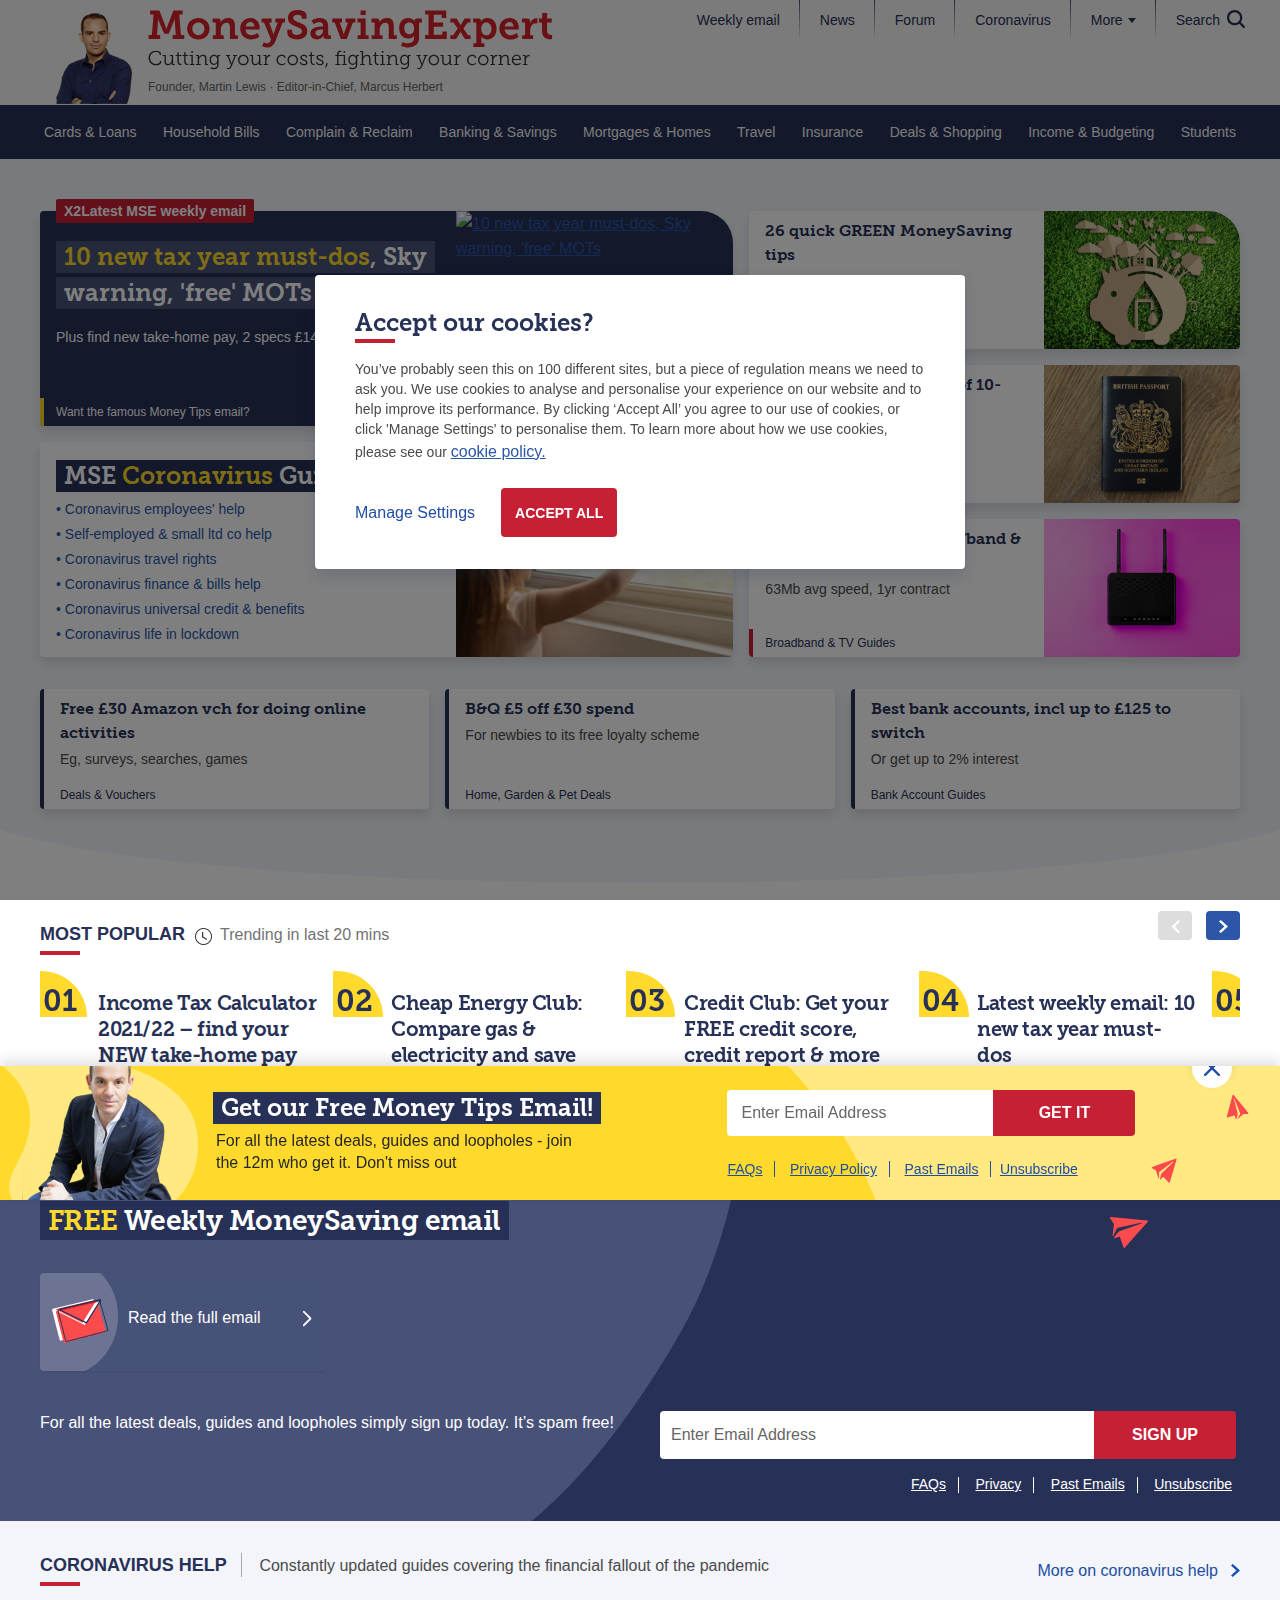
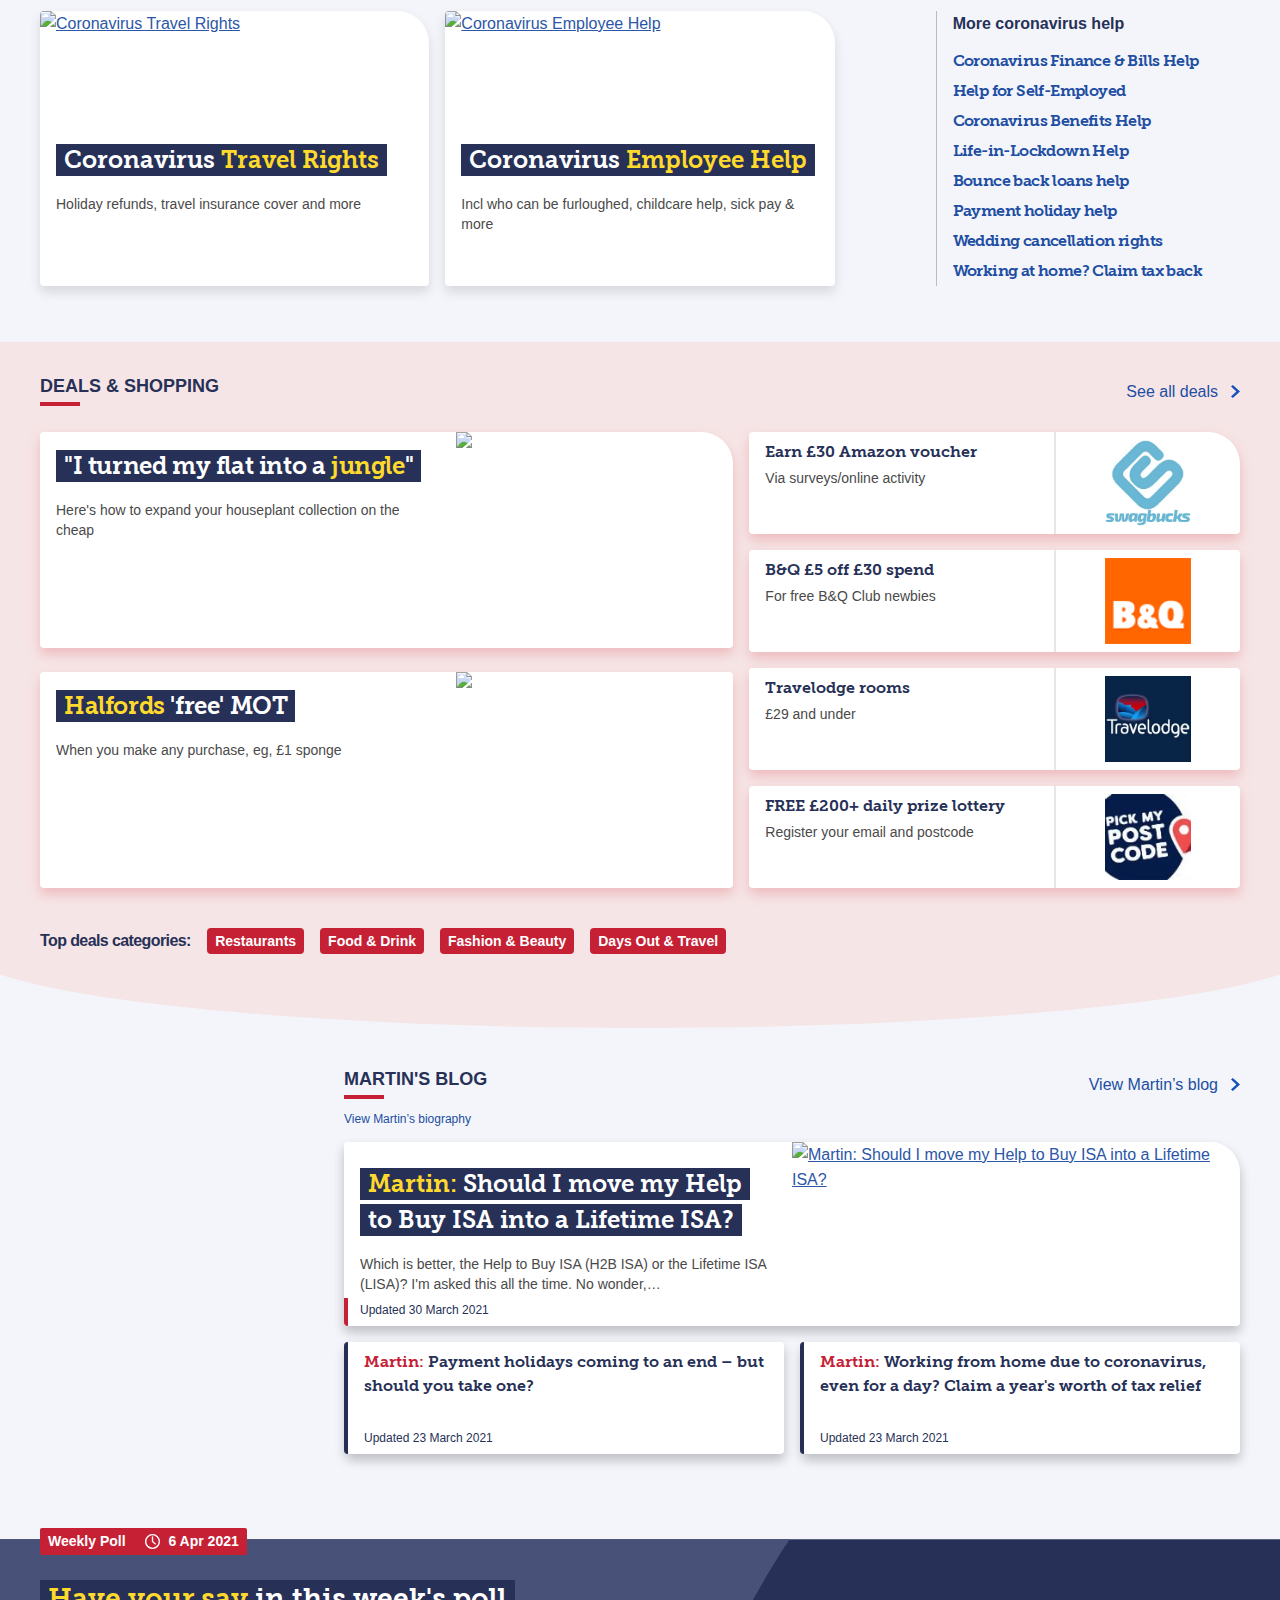
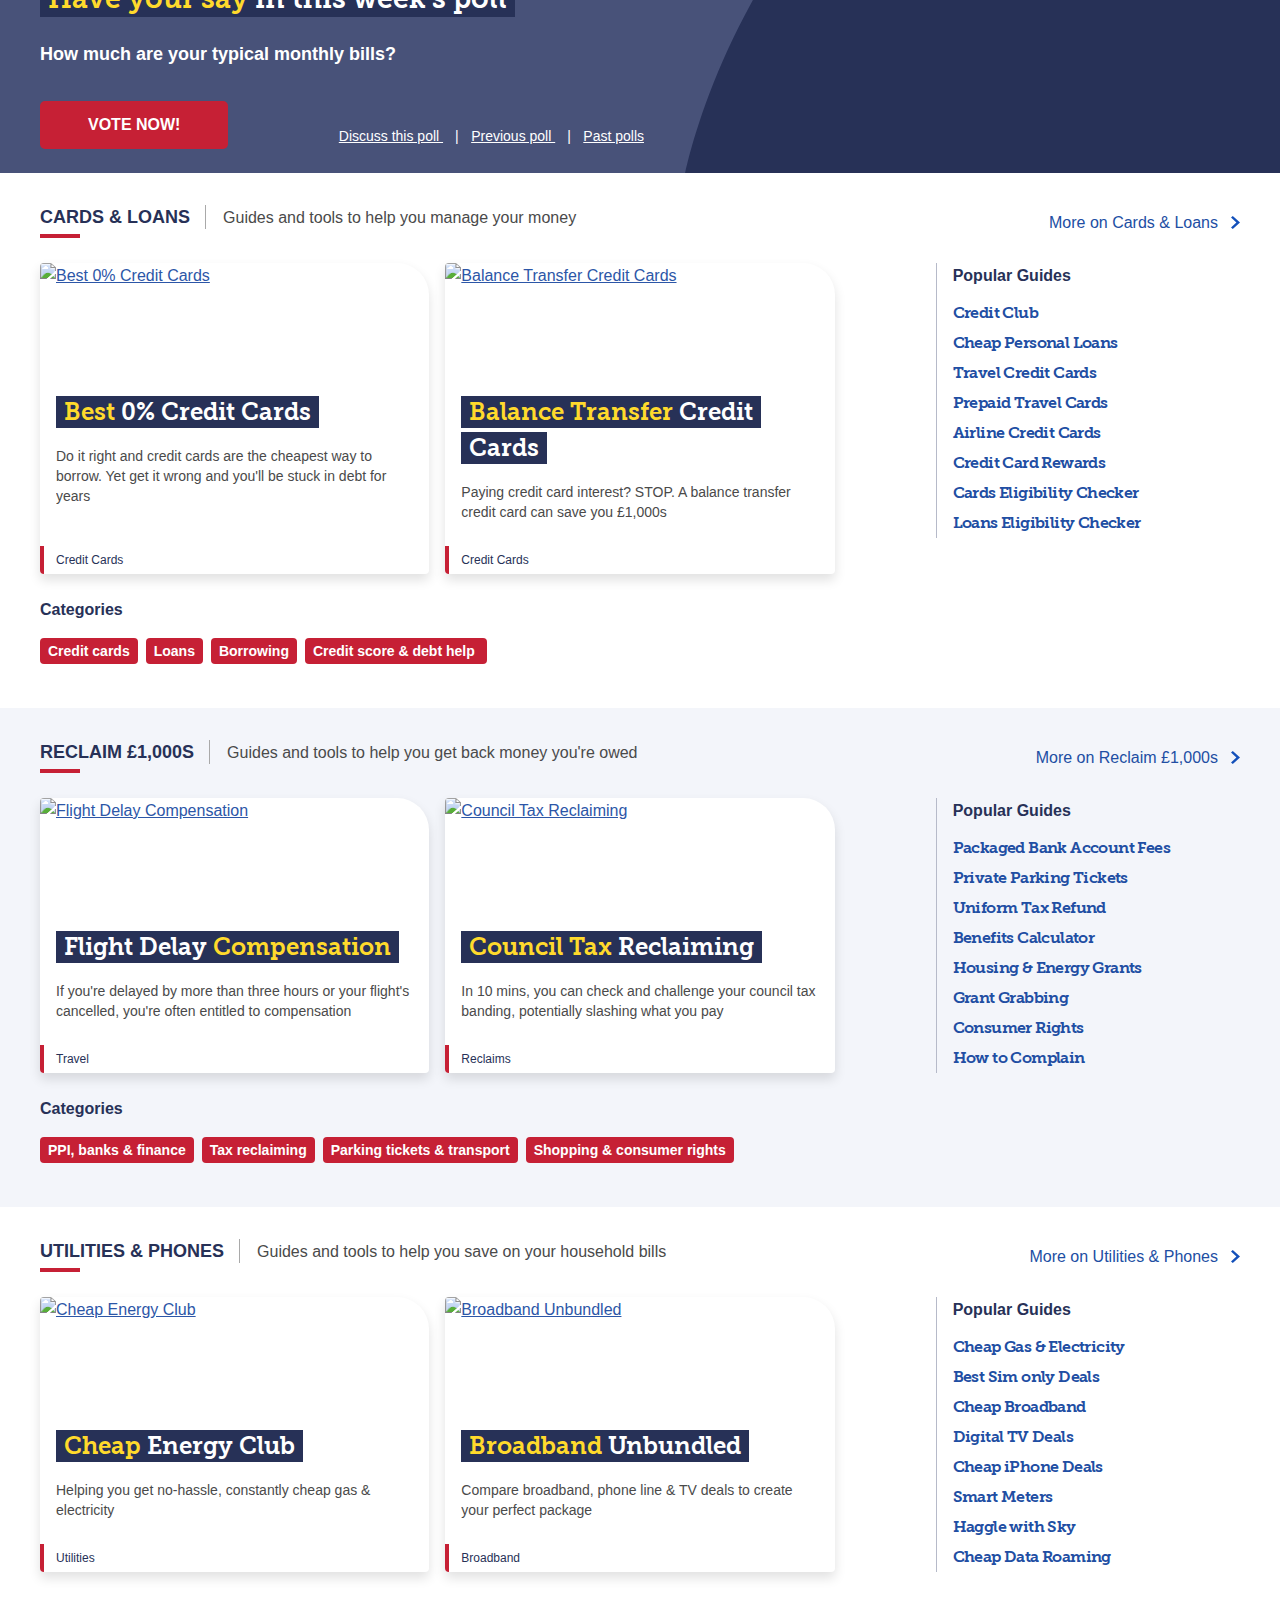
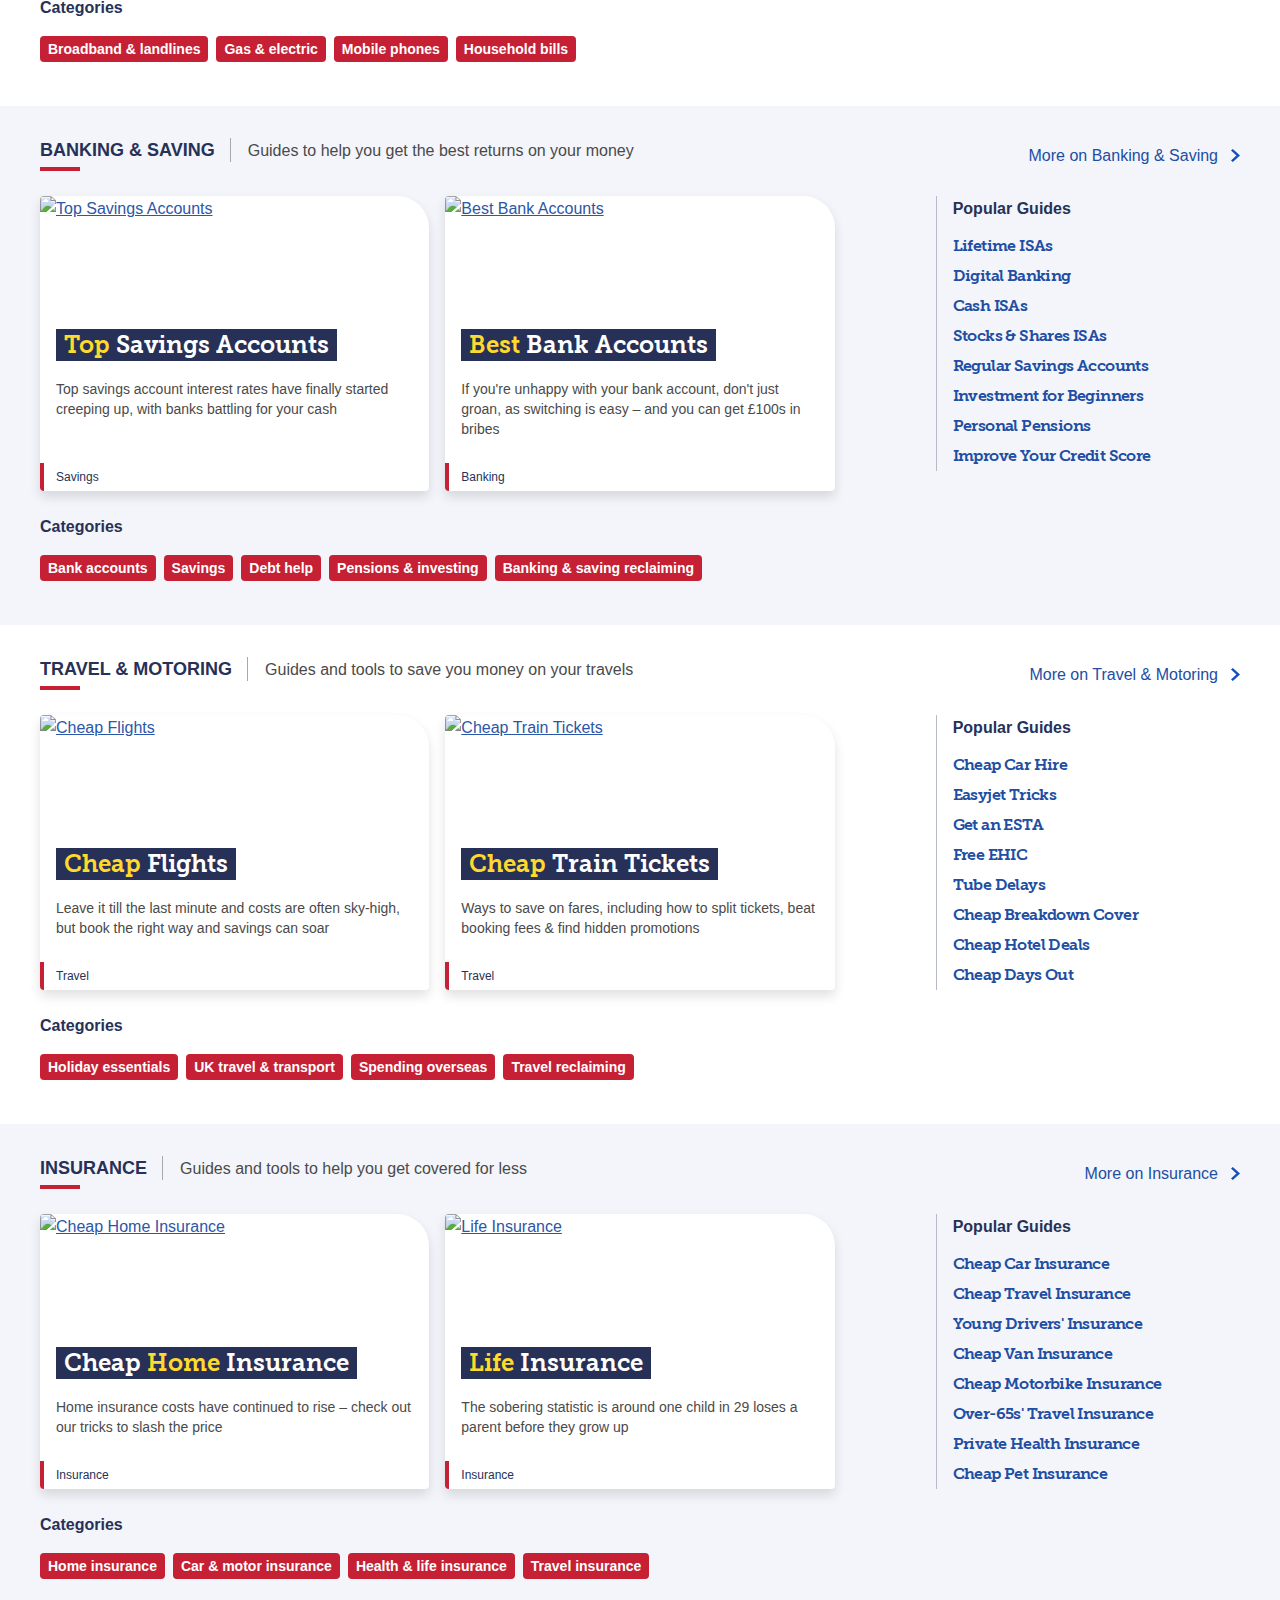
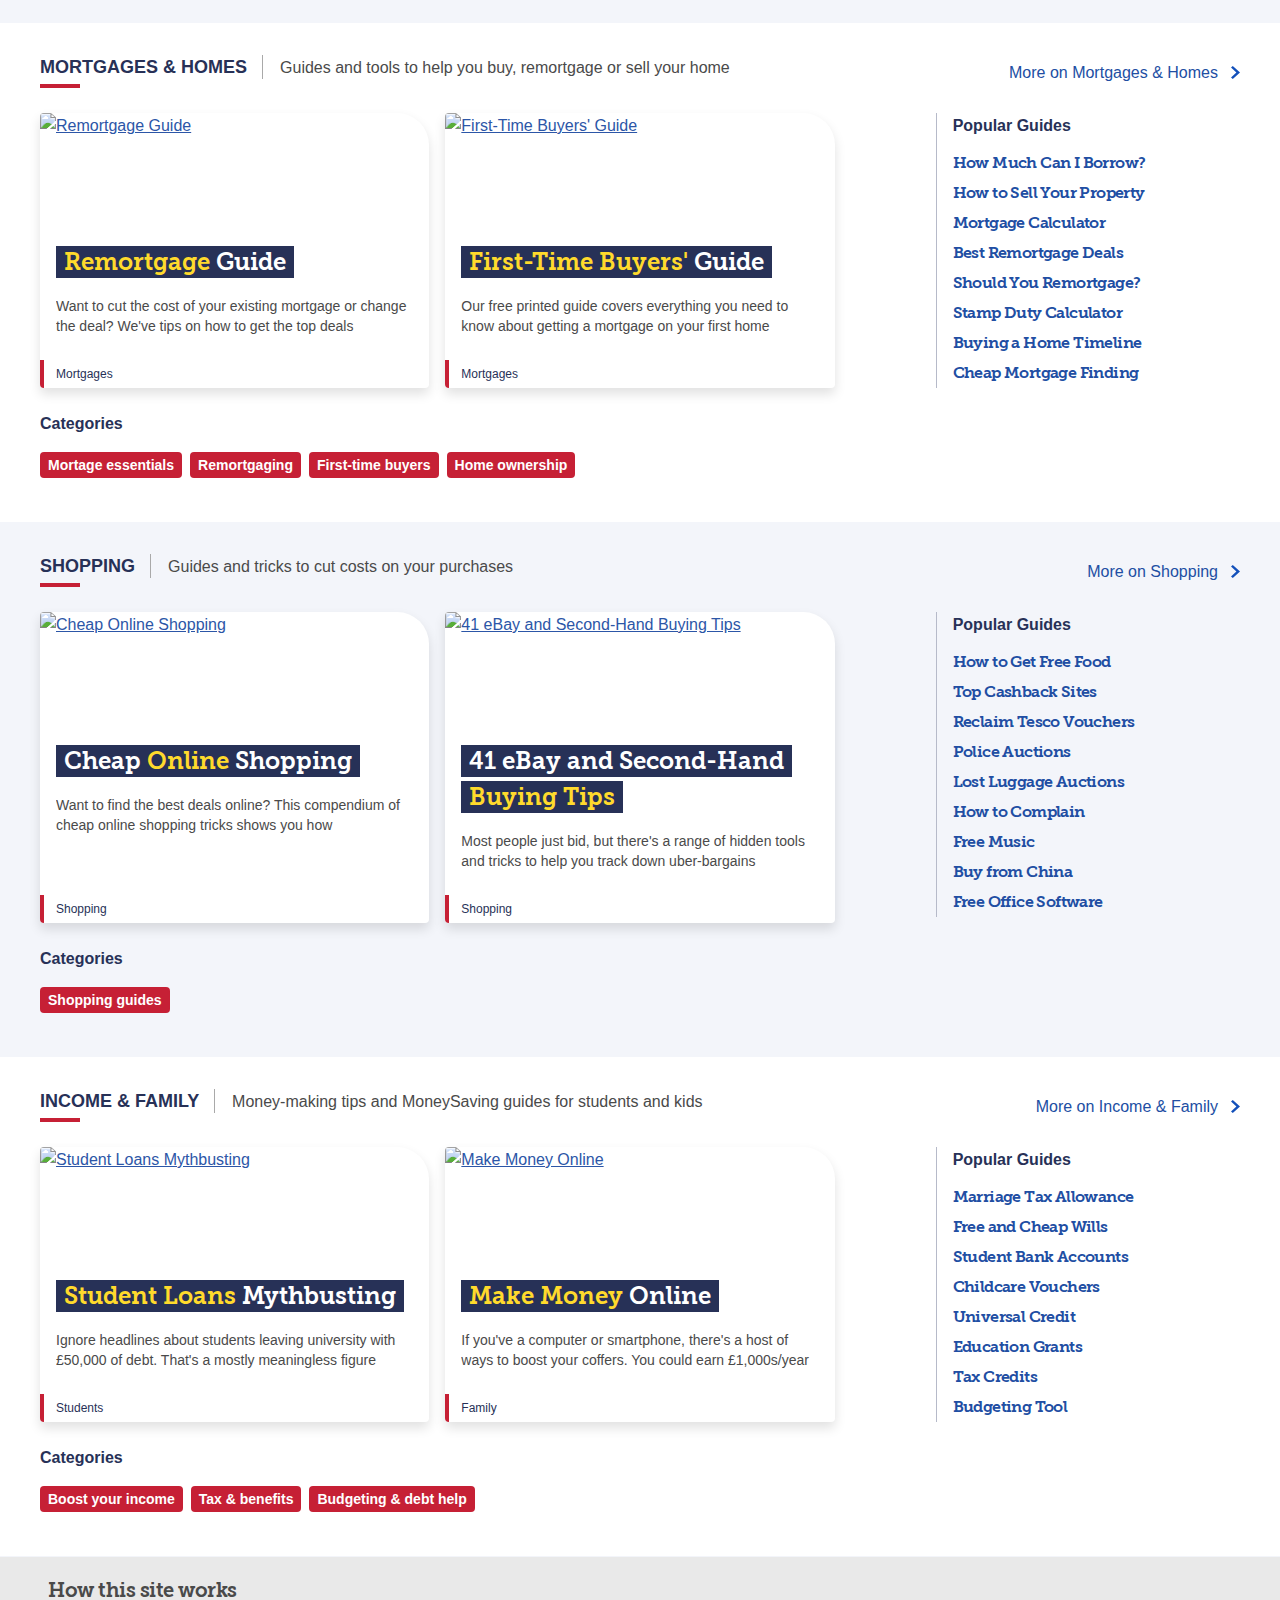
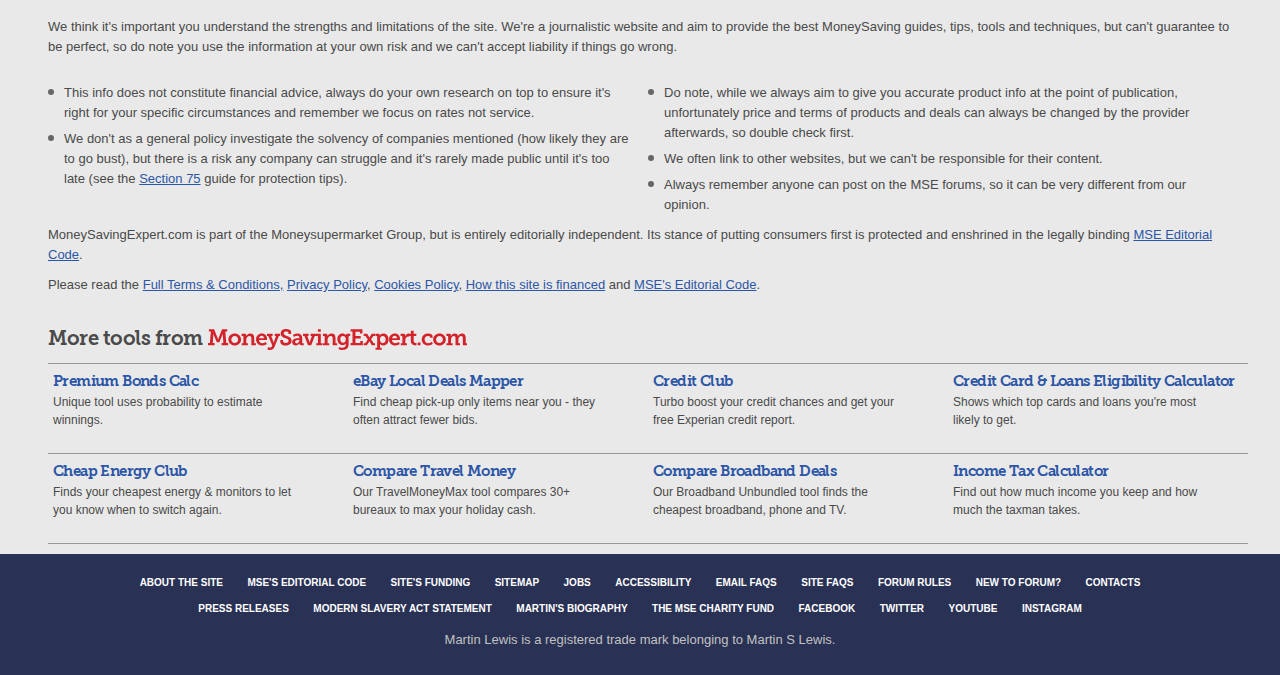
==== commit 364a12d2: "experiment with LCP" ====
--- a/index.html
+++ b/index.html
@@ -2941,12 +2941,12 @@
                                     <div class="component-content">
                                         <div class="promobox-image">
                                             <a href="https://www.moneysavingexpert.com/latesttip/" title="10 new tax year must-dos, Sky warning, 'free' MOTs"> <picture >
-                                                <!--[if IE 9]><video style="display: none;"><![endif]--><source srcset="/content/dam/mse/editorial-image-library/homepage/hero-homepage-new-tax-year-calendar-piggy-bank-calculator-glasses.png.rendition.320.320.png" media="(min-width: 0px) and (max-width: 319px)"  />
-                                                <source srcset="/content/dam/mse/editorial-image-library/homepage/hero-homepage-new-tax-year-calendar-piggy-bank-calculator-glasses.png.rendition.480.480.png" media="(min-width: 320px) and (max-width: 479px)"  />
-                                                <source srcset="/content/dam/mse/editorial-image-library/homepage/hero-homepage-new-tax-year-calendar-piggy-bank-calculator-glasses.png.rendition.768.768.png" media="(min-width: 480px) and (max-width: 767px)"  />
-                                                <source srcset="/content/dam/mse/editorial-image-library/homepage/hero-homepage-new-tax-year-calendar-piggy-bank-calculator-glasses.png.rendition.768.768.png" media="(min-width: 768px) and (max-width: 1199px)"  />
-                                                <source srcset="/content/dam/mse/editorial-image-library/homepage/hero-homepage-new-tax-year-calendar-piggy-bank-calculator-glasses.png.rendition.768.768.png" media="(min-width: 1200px)"  />
-                                                <!--[if IE 9]></video><![endif]--><img src="/content/dam/mse/editorial-image-library/homepage/hero-homepage-new-tax-year-calendar-piggy-bank-calculator-glasses.png.rendition.320.320.png" alt="10 new tax year must-dos, Sky warning, 'free' MOTs" />
+                                                <!--[if IE 9]><video style="display: none;"><![endif]--><source data-srcset="/content/dam/mse/editorial-image-library/homepage/hero-homepage-new-tax-year-calendar-piggy-bank-calculator-glasses.png.rendition.320.320.png" media="(min-width: 0px) and (max-width: 319px)"  />
+                                                <source data-srcset="/content/dam/mse/editorial-image-library/homepage/hero-homepage-new-tax-year-calendar-piggy-bank-calculator-glasses.png.rendition.480.480.png" media="(min-width: 320px) and (max-width: 479px)"  />
+                                                <source data-srcset="/content/dam/mse/editorial-image-library/homepage/hero-homepage-new-tax-year-calendar-piggy-bank-calculator-glasses.png.rendition.768.768.png" media="(min-width: 480px) and (max-width: 767px)"  />
+                                                <source data-srcset="/content/dam/mse/editorial-image-library/homepage/hero-homepage-new-tax-year-calendar-piggy-bank-calculator-glasses.png.rendition.768.768.png" media="(min-width: 768px) and (max-width: 1199px)"  />
+                                                <source data-srcset="/content/dam/mse/editorial-image-library/homepage/hero-homepage-new-tax-year-calendar-piggy-bank-calculator-glasses.png.rendition.768.768.png" media="(min-width: 1200px)"  />
+                                                <!--[if IE 9]></video><![endif]--><img data-src="/content/dam/mse/editorial-image-library/homepage/hero-homepage-new-tax-year-calendar-piggy-bank-calculator-glasses.png.rendition.320.320.png" alt="10 new tax year must-dos, Sky warning, 'free' MOTs" />
                                                 <noscript >
                                                     <img src="/content/dam/mse/editorial-image-library/homepage/hero-homepage-new-tax-year-calendar-piggy-bank-calculator-glasses.png.rendition.320.320.png" alt="10 new tax year must-dos, Sky warning, 'free' MOTs" />
                                                 </noscript>
@@ -5748,6 +5748,19 @@
 
 </div>
 
+<script>
+    window.lazySizesConfig = window.lazySizesConfig || {};
+    window.lazySizesConfig.init = false;
+</script>
+
+<script>
+    /*!lazysizes - v5.2.2*/
+    !function(e){var t=function(u,D,f){"use strict";var k,H;if(function(){var e;var t={lazyClass:"lazyload",loadedClass:"lazyloaded",loadingClass:"lazyloading",preloadClass:"lazypreload",errorClass:"lazyerror",autosizesClass:"lazyautosizes",srcAttr:"data-src",srcsetAttr:"data-srcset",sizesAttr:"data-sizes",minSize:40,customMedia:{},init:true,expFactor:1.5,hFac:.8,loadMode:2,loadHidden:true,ricTimeout:0,throttleDelay:125};H=u.lazySizesConfig||u.lazysizesConfig||{};for(e in t){if(!(e in H)){H[e]=t[e]}}}(),!D||!D.getElementsByClassName){return{init:function(){},cfg:H,noSupport:true}}var O=D.documentElement,a=u.HTMLPictureElement,P="addEventListener",$="getAttribute",q=u[P].bind(u),I=u.setTimeout,U=u.requestAnimationFrame||I,l=u.requestIdleCallback,j=/^picture$/i,r=["load","error","lazyincluded","_lazyloaded"],i={},G=Array.prototype.forEach,J=function(e,t){if(!i[t]){i[t]=new RegExp("(\\s|^)"+t+"(\\s|$)")}return i[t].test(e[$]("class")||"")&&i[t]},K=function(e,t){if(!J(e,t)){e.setAttribute("class",(e[$]("class")||"").trim()+" "+t)}},Q=function(e,t){var i;if(i=J(e,t)){e.setAttribute("class",(e[$]("class")||"").replace(i," "))}},V=function(t,i,e){var a=e?P:"removeEventListener";if(e){V(t,i)}r.forEach(function(e){t[a](e,i)})},X=function(e,t,i,a,r){var n=D.createEvent("Event");if(!i){i={}}i.instance=k;n.initEvent(t,!a,!r);n.detail=i;e.dispatchEvent(n);return n},Y=function(e,t){var i;if(!a&&(i=u.picturefill||H.pf)){if(t&&t.src&&!e[$]("srcset")){e.setAttribute("srcset",t.src)}i({reevaluate:true,elements:[e]})}else if(t&&t.src){e.src=t.src}},Z=function(e,t){return(getComputedStyle(e,null)||{})[t]},s=function(e,t,i){i=i||e.offsetWidth;while(i<H.minSize&&t&&!e._lazysizesWidth){i=t.offsetWidth;t=t.parentNode}return i},ee=function(){var i,a;var t=[];var r=[];var n=t;var s=function(){var e=n;n=t.length?r:t;i=true;a=false;while(e.length){e.shift()()}i=false};var e=function(e,t){if(i&&!t){e.apply(this,arguments)}else{n.push(e);if(!a){a=true;(D.hidden?I:U)(s)}}};e._lsFlush=s;return e}(),te=function(i,e){return e?function(){ee(i)}:function(){var e=this;var t=arguments;ee(function(){i.apply(e,t)})}},ie=function(e){var i;var a=0;var r=H.throttleDelay;var n=H.ricTimeout;var t=function(){i=false;a=f.now();e()};var s=l&&n>49?function(){l(t,{timeout:n});if(n!==H.ricTimeout){n=H.ricTimeout}}:te(function(){I(t)},true);return function(e){var t;if(e=e===true){n=33}if(i){return}i=true;t=r-(f.now()-a);if(t<0){t=0}if(e||t<9){s()}else{I(s,t)}}},ae=function(e){var t,i;var a=99;var r=function(){t=null;e()};var n=function(){var e=f.now()-i;if(e<a){I(n,a-e)}else{(l||r)(r)}};return function(){i=f.now();if(!t){t=I(n,a)}}},e=function(){var v,m,c,h,e;var y,z,g,p,C,b,A;var n=/^img$/i;var d=/^iframe$/i;var E="onscroll"in u&&!/(gle|ing)bot/.test(navigator.userAgent);var _=0;var w=0;var N=0;var M=-1;var x=function(e){N--;if(!e||N<0||!e.target){N=0}};var W=function(e){if(A==null){A=Z(D.body,"visibility")=="hidden"}return A||!(Z(e.parentNode,"visibility")=="hidden"&&Z(e,"visibility")=="hidden")};var S=function(e,t){var i;var a=e;var r=W(e);g-=t;b+=t;p-=t;C+=t;while(r&&(a=a.offsetParent)&&a!=D.body&&a!=O){r=(Z(a,"opacity")||1)>0;if(r&&Z(a,"overflow")!="visible"){i=a.getBoundingClientRect();r=C>i.left&&p<i.right&&b>i.top-1&&g<i.bottom+1}}return r};var t=function(){var e,t,i,a,r,n,s,l,o,u,f,c;var d=k.elements;if((h=H.loadMode)&&N<8&&(e=d.length)){t=0;M++;for(;t<e;t++){if(!d[t]||d[t]._lazyRace){continue}if(!E||k.prematureUnveil&&k.prematureUnveil(d[t])){R(d[t]);continue}if(!(l=d[t][$]("data-expand"))||!(n=l*1)){n=w}if(!u){u=!H.expand||H.expand<1?O.clientHeight>500&&O.clientWidth>500?500:370:H.expand;k._defEx=u;f=u*H.expFactor;c=H.hFac;A=null;if(w<f&&N<1&&M>2&&h>2&&!D.hidden){w=f;M=0}else if(h>1&&M>1&&N<6){w=u}else{w=_}}if(o!==n){y=innerWidth+n*c;z=innerHeight+n;s=n*-1;o=n}i=d[t].getBoundingClientRect();if((b=i.bottom)>=s&&(g=i.top)<=z&&(C=i.right)>=s*c&&(p=i.left)<=y&&(b||C||p||g)&&(H.loadHidden||W(d[t]))&&(m&&N<3&&!l&&(h<3||M<4)||S(d[t],n))){R(d[t]);r=true;if(N>9){break}}else if(!r&&m&&!a&&N<4&&M<4&&h>2&&(v[0]||H.preloadAfterLoad)&&(v[0]||!l&&(b||C||p||g||d[t][$](H.sizesAttr)!="auto"))){a=v[0]||d[t]}}if(a&&!r){R(a)}}};var i=ie(t);var B=function(e){var t=e.target;if(t._lazyCache){delete t._lazyCache;return}x(e);K(t,H.loadedClass);Q(t,H.loadingClass);V(t,L);X(t,"lazyloaded")};var a=te(B);var L=function(e){a({target:e.target})};var T=function(t,i){try{t.contentWindow.location.replace(i)}catch(e){t.src=i}};var F=function(e){var t;var i=e[$](H.srcsetAttr);if(t=H.customMedia[e[$]("data-media")||e[$]("media")]){e.setAttribute("media",t)}if(i){e.setAttribute("srcset",i)}};var s=te(function(t,e,i,a,r){var n,s,l,o,u,f;if(!(u=X(t,"lazybeforeunveil",e)).defaultPrevented){if(a){if(i){K(t,H.autosizesClass)}else{t.setAttribute("sizes",a)}}s=t[$](H.srcsetAttr);n=t[$](H.srcAttr);if(r){l=t.parentNode;o=l&&j.test(l.nodeName||"")}f=e.firesLoad||"src"in t&&(s||n||o);u={target:t};K(t,H.loadingClass);if(f){clearTimeout(c);c=I(x,2500);V(t,L,true)}if(o){G.call(l.getElementsByTagName("source"),F)}if(s){t.setAttribute("srcset",s)}else if(n&&!o){if(d.test(t.nodeName)){T(t,n)}else{t.src=n}}if(r&&(s||o)){Y(t,{src:n})}}if(t._lazyRace){delete t._lazyRace}Q(t,H.lazyClass);ee(function(){var e=t.complete&&t.naturalWidth>1;if(!f||e){if(e){K(t,"ls-is-cached")}B(u);t._lazyCache=true;I(function(){if("_lazyCache"in t){delete t._lazyCache}},9)}if(t.loading=="lazy"){N--}},true)});var R=function(e){if(e._lazyRace){return}var t;var i=n.test(e.nodeName);var a=i&&(e[$](H.sizesAttr)||e[$]("sizes"));var r=a=="auto";if((r||!m)&&i&&(e[$]("src")||e.srcset)&&!e.complete&&!J(e,H.errorClass)&&J(e,H.lazyClass)){return}t=X(e,"lazyunveilread").detail;if(r){re.updateElem(e,true,e.offsetWidth)}e._lazyRace=true;N++;s(e,t,r,a,i)};var r=ae(function(){H.loadMode=3;i()});var l=function(){if(H.loadMode==3){H.loadMode=2}r()};var o=function(){if(m){return}if(f.now()-e<999){I(o,999);return}m=true;H.loadMode=3;i();q("scroll",l,true)};return{_:function(){e=f.now();k.elements=D.getElementsByClassName(H.lazyClass);v=D.getElementsByClassName(H.lazyClass+" "+H.preloadClass);q("scroll",i,true);q("resize",i,true);q("pageshow",function(e){if(e.persisted){var t=D.querySelectorAll("."+H.loadingClass);if(t.length&&t.forEach){U(function(){t.forEach(function(e){if(e.complete){R(e)}})})}}});if(u.MutationObserver){new MutationObserver(i).observe(O,{childList:true,subtree:true,attributes:true})}else{O[P]("DOMNodeInserted",i,true);O[P]("DOMAttrModified",i,true);setInterval(i,999)}q("hashchange",i,true);["focus","mouseover","click","load","transitionend","animationend"].forEach(function(e){D[P](e,i,true)});if(/d$|^c/.test(D.readyState)){o()}else{q("load",o);D[P]("DOMContentLoaded",i);I(o,2e4)}if(k.elements.length){t();ee._lsFlush()}else{i()}},checkElems:i,unveil:R,_aLSL:l}}(),re=function(){var i;var n=te(function(e,t,i,a){var r,n,s;e._lazysizesWidth=a;a+="px";e.setAttribute("sizes",a);if(j.test(t.nodeName||"")){r=t.getElementsByTagName("source");for(n=0,s=r.length;n<s;n++){r[n].setAttribute("sizes",a)}}if(!i.detail.dataAttr){Y(e,i.detail)}});var a=function(e,t,i){var a;var r=e.parentNode;if(r){i=s(e,r,i);a=X(e,"lazybeforesizes",{width:i,dataAttr:!!t});if(!a.defaultPrevented){i=a.detail.width;if(i&&i!==e._lazysizesWidth){n(e,r,a,i)}}}};var e=function(){var e;var t=i.length;if(t){e=0;for(;e<t;e++){a(i[e])}}};var t=ae(e);return{_:function(){i=D.getElementsByClassName(H.autosizesClass);q("resize",t)},checkElems:t,updateElem:a}}(),t=function(){if(!t.i&&D.getElementsByClassName){t.i=true;re._();e._()}};return I(function(){H.init&&t()}),k={cfg:H,autoSizer:re,loader:e,init:t,uP:Y,aC:K,rC:Q,hC:J,fire:X,gW:s,rAF:ee}}(e,e.document,Date);e.lazySizes=t,"object"==typeof module&&module.exports&&(module.exports=t)}("undefined"!=typeof window?window:{});
+</script>
+
+<script>
+    lazySizes.init();
+</script>
 
 
 <script type="text/javascript" src="/etc/designs/zg/mse/desktop/js.asset.js/core/design.default.bootstrap.v0-101-400.js"></script>
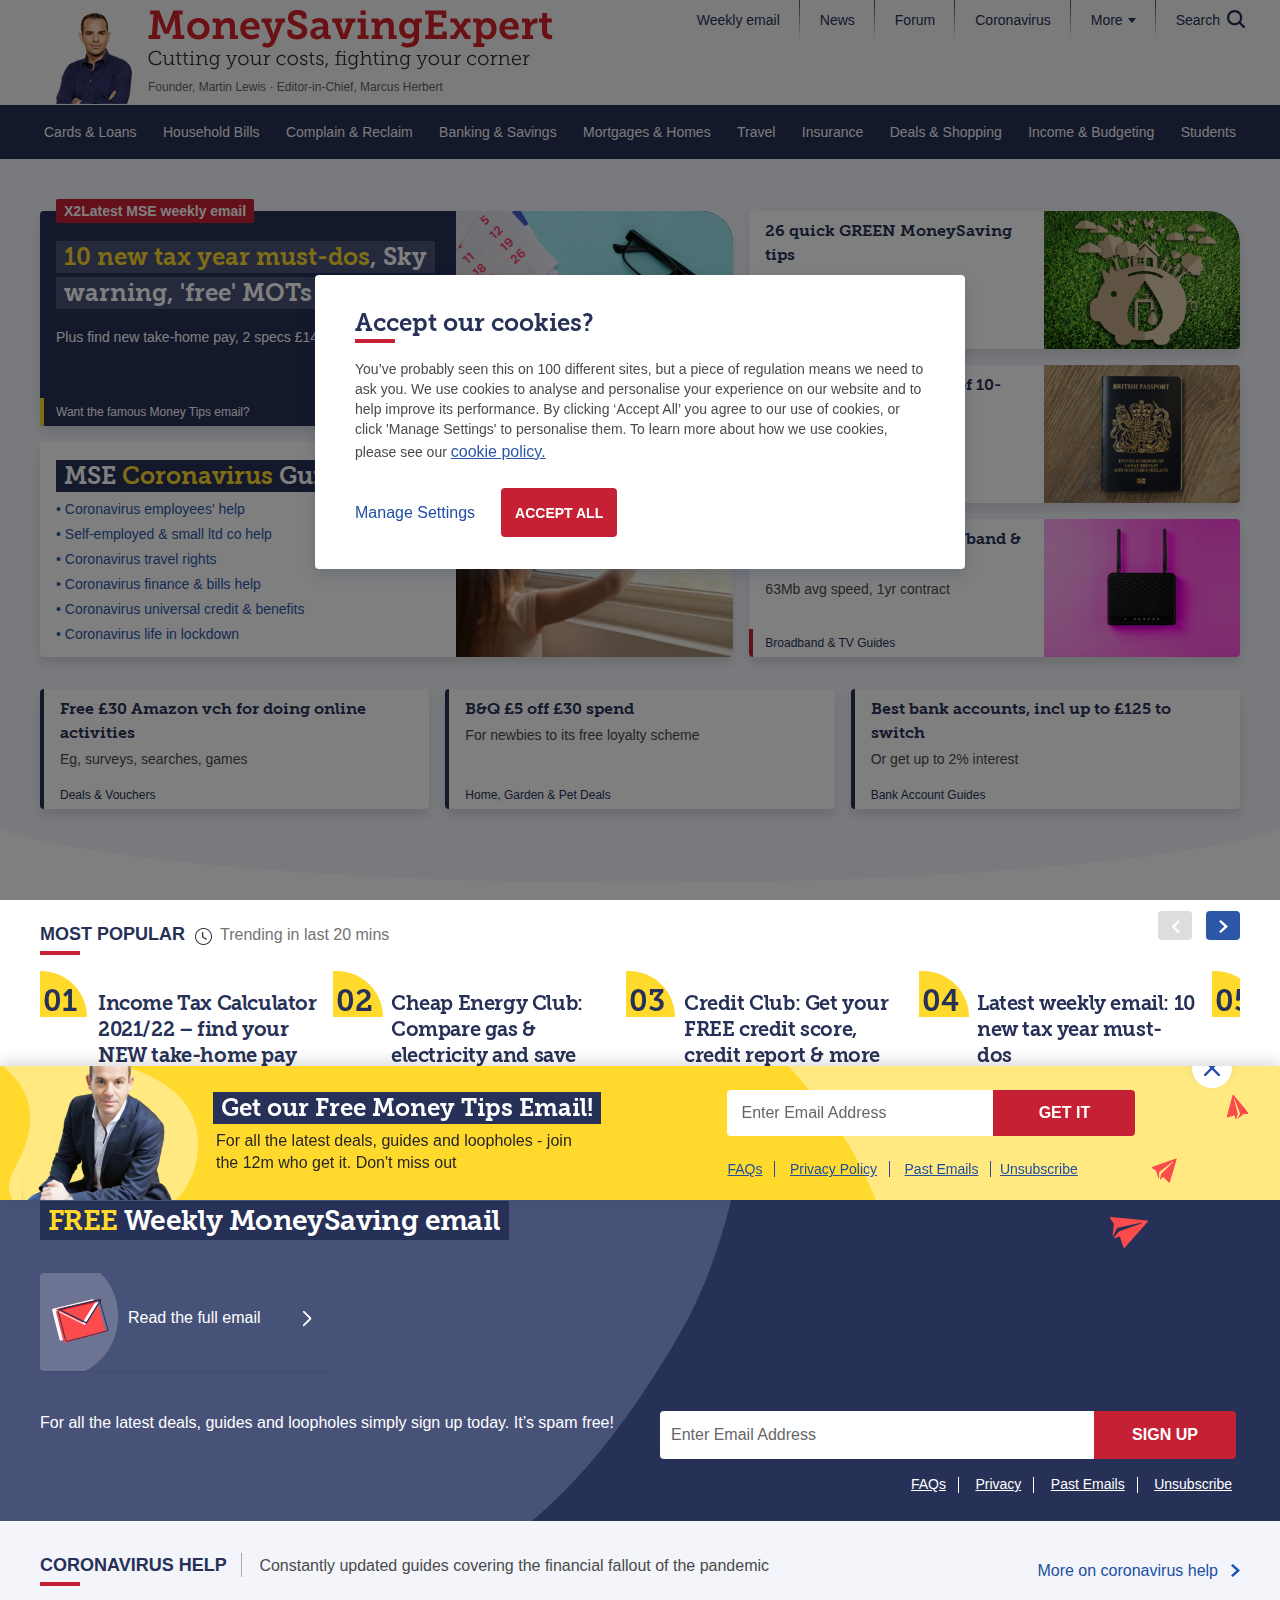
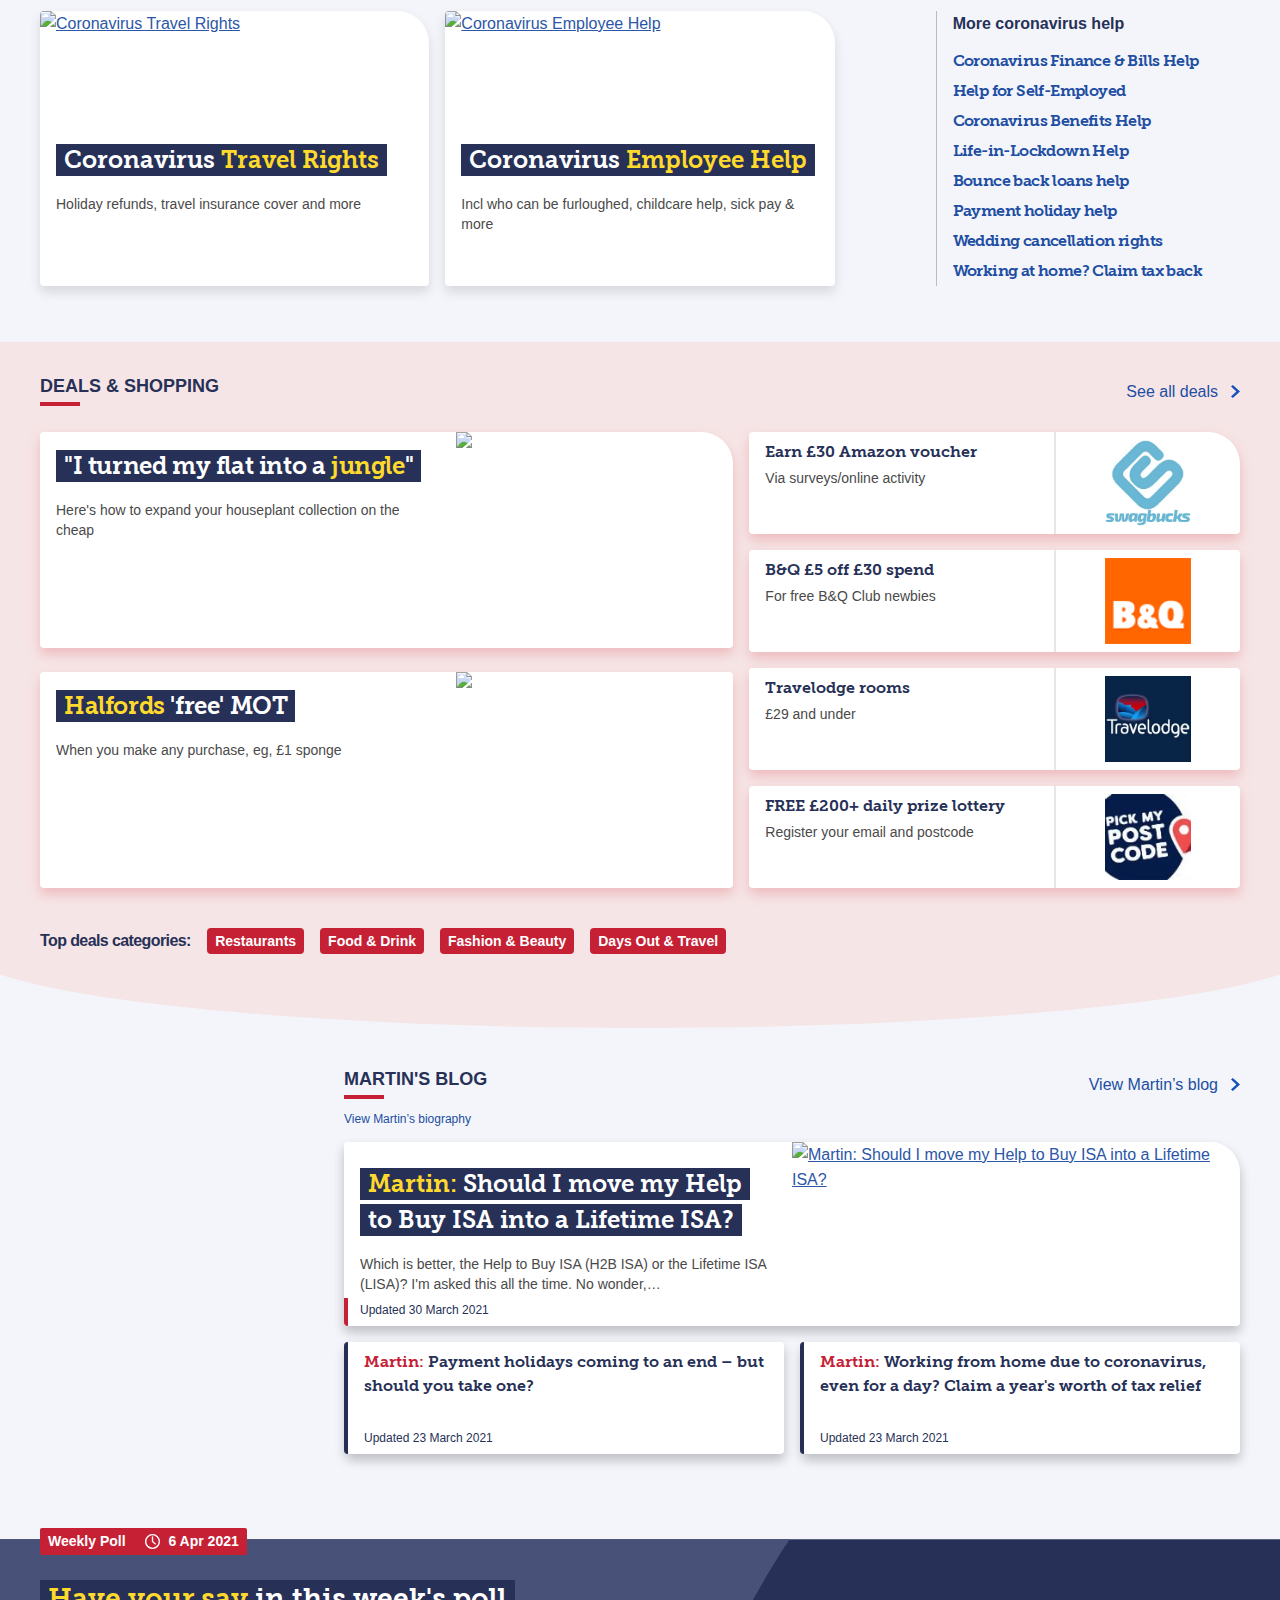
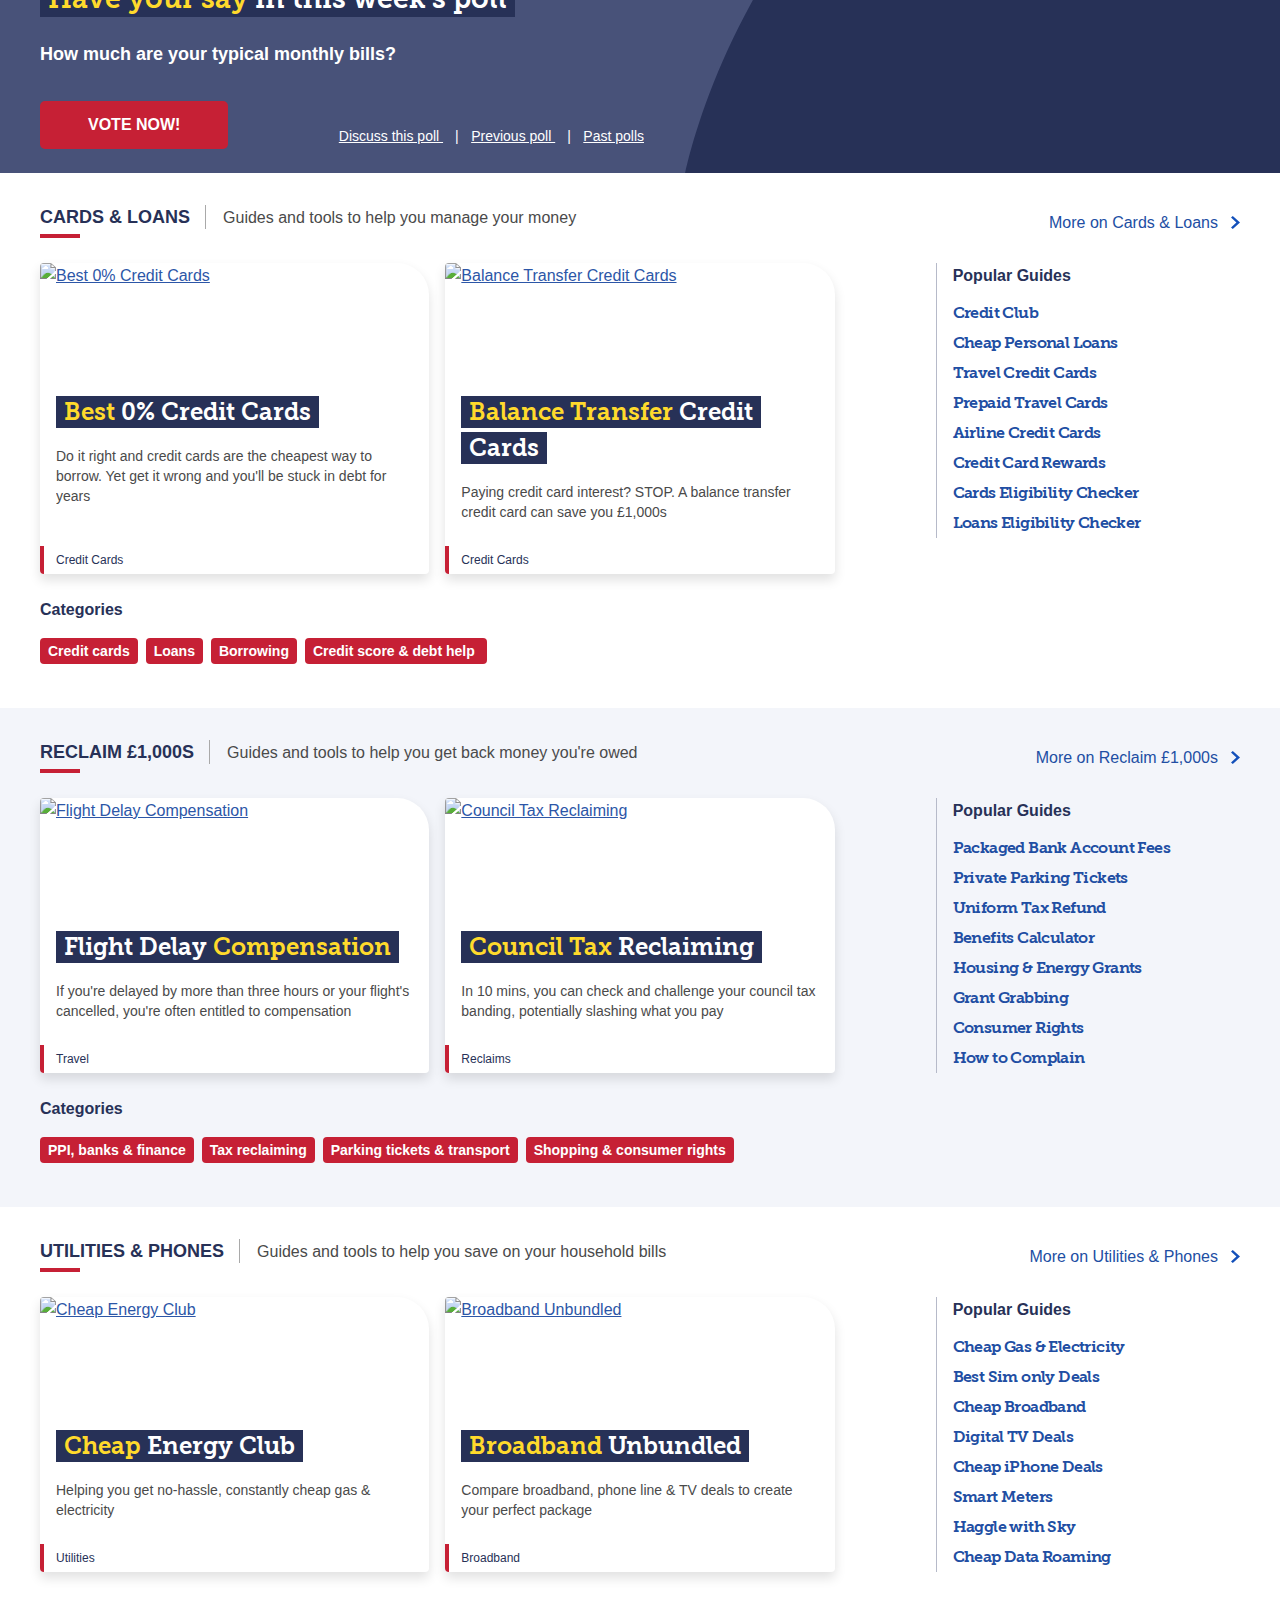
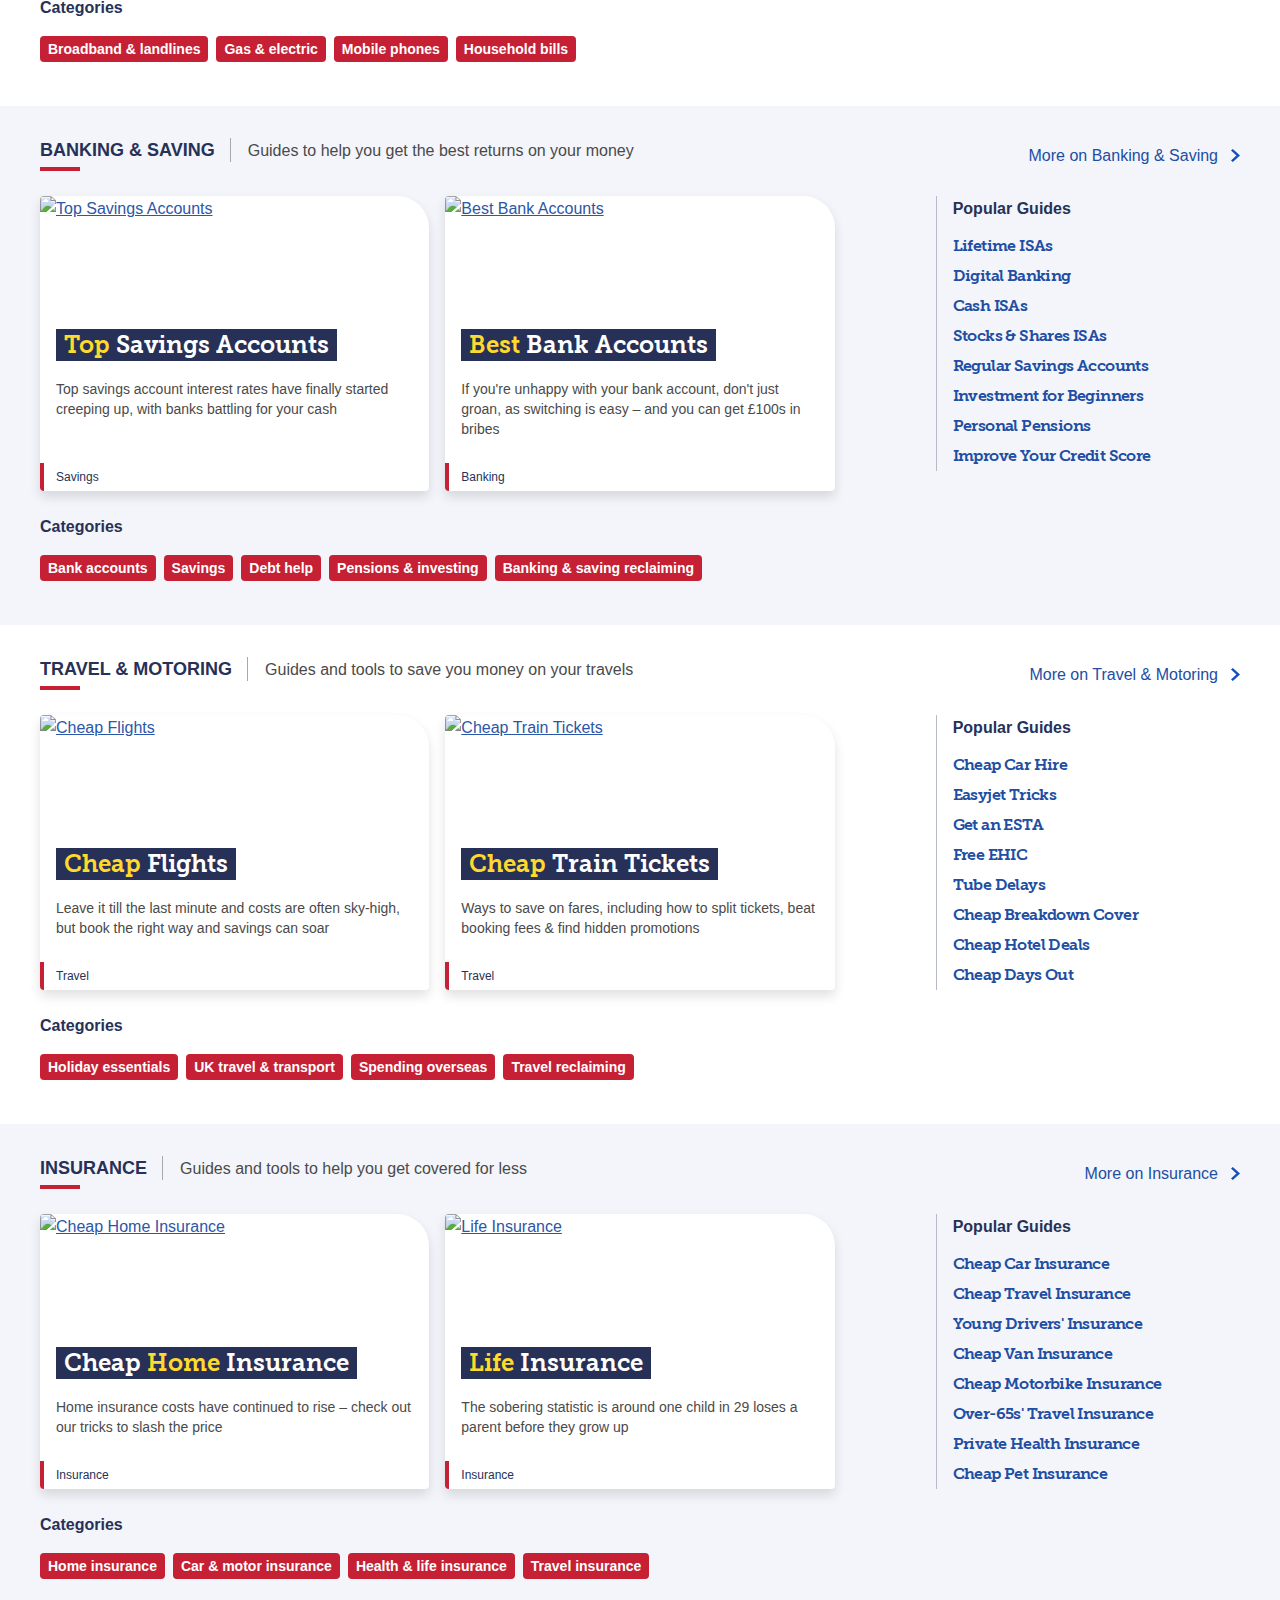
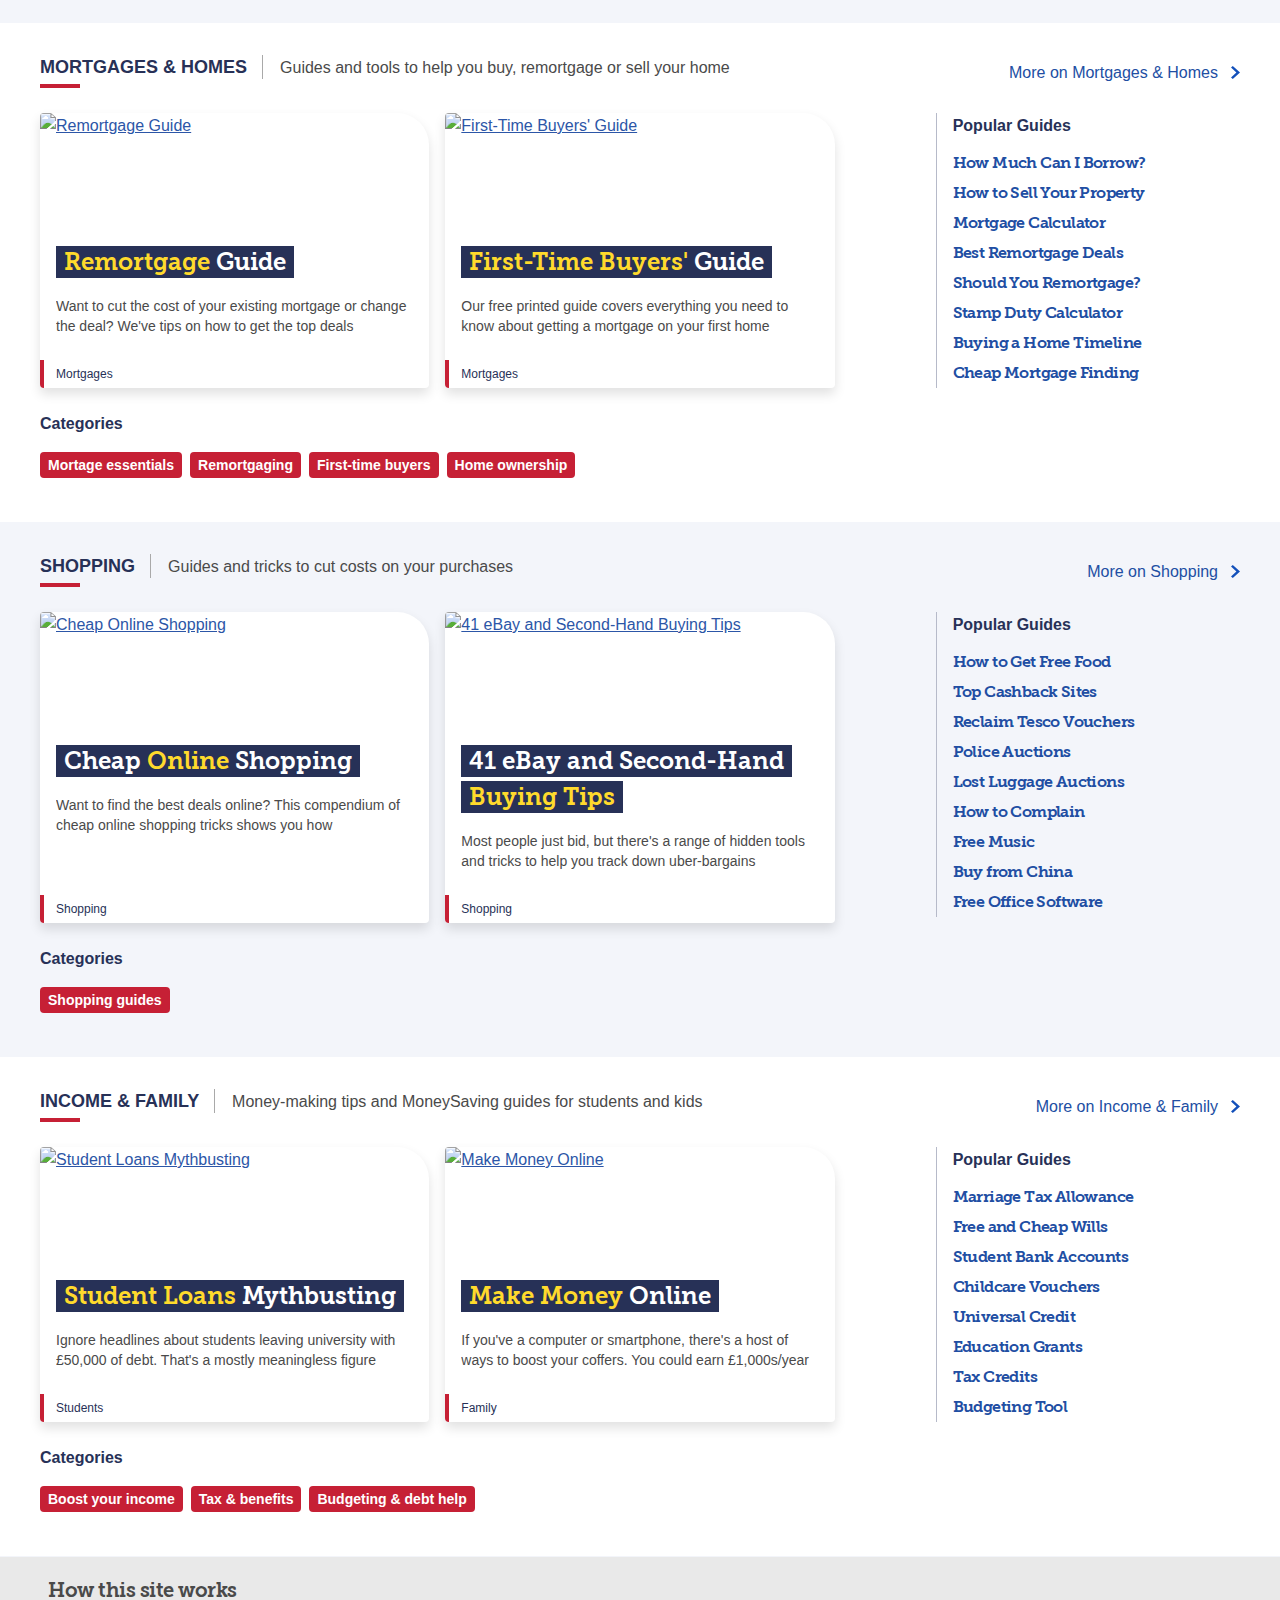
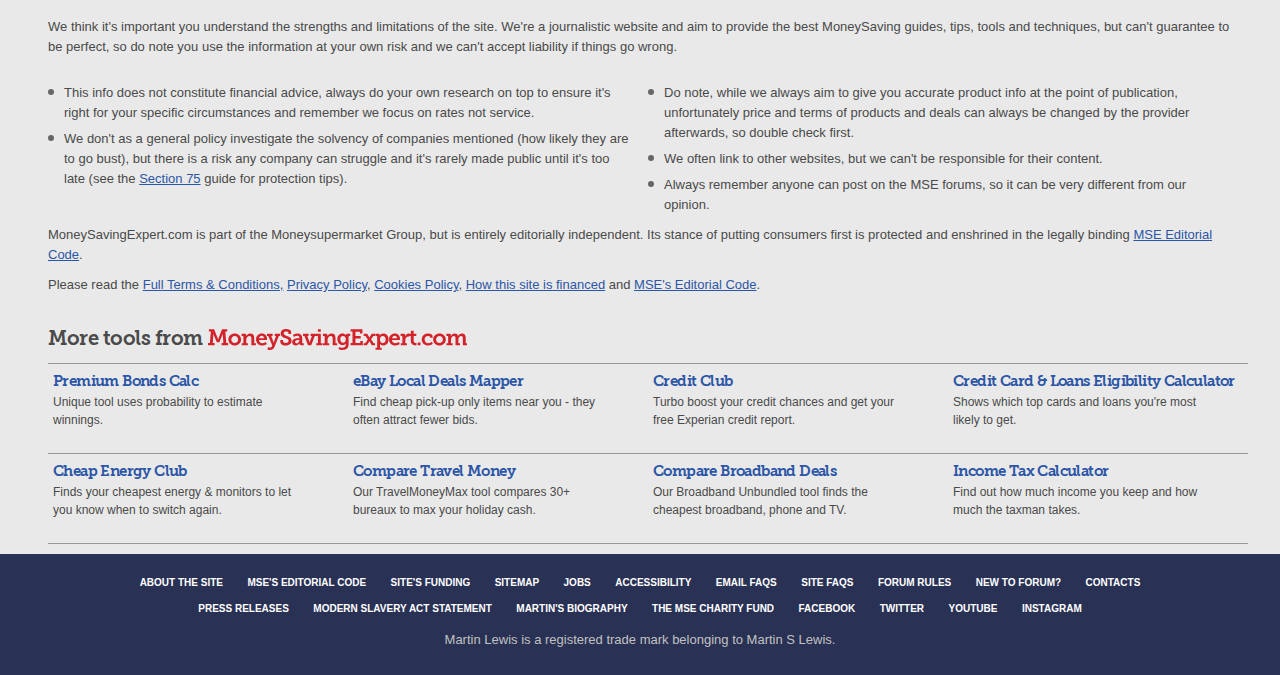
==== commit 60160334: "experiment with LCP" ====
--- a/index.html
+++ b/index.html
@@ -240,6 +240,7 @@
 
     <![endif]-->
 
+    <script type="text/javascript" src="/etc/designs/zg/mse/desktop/js.asset.js/core/lazysizes.js" ayunc></script>
 
 
 
@@ -2946,7 +2947,7 @@
                                                 <source data-srcset="/content/dam/mse/editorial-image-library/homepage/hero-homepage-new-tax-year-calendar-piggy-bank-calculator-glasses.png.rendition.768.768.png" media="(min-width: 480px) and (max-width: 767px)"  />
                                                 <source data-srcset="/content/dam/mse/editorial-image-library/homepage/hero-homepage-new-tax-year-calendar-piggy-bank-calculator-glasses.png.rendition.768.768.png" media="(min-width: 768px) and (max-width: 1199px)"  />
                                                 <source data-srcset="/content/dam/mse/editorial-image-library/homepage/hero-homepage-new-tax-year-calendar-piggy-bank-calculator-glasses.png.rendition.768.768.png" media="(min-width: 1200px)"  />
-                                                <!--[if IE 9]></video><![endif]--><img data-src="/content/dam/mse/editorial-image-library/homepage/hero-homepage-new-tax-year-calendar-piggy-bank-calculator-glasses.png.rendition.320.320.png" alt="10 new tax year must-dos, Sky warning, 'free' MOTs" />
+                                                <!--[if IE 9]></video><![endif]--><img data-src="/content/dam/mse/editorial-image-library/homepage/hero-homepage-new-tax-year-calendar-piggy-bank-calculator-glasses.png.rendition.320.320.png" class="lazyload" alt="10 new tax year must-dos, Sky warning, 'free' MOTs" />
                                                 <noscript >
                                                     <img src="/content/dam/mse/editorial-image-library/homepage/hero-homepage-new-tax-year-calendar-piggy-bank-calculator-glasses.png.rendition.320.320.png" alt="10 new tax year must-dos, Sky warning, 'free' MOTs" />
                                                 </noscript>
@@ -5748,20 +5749,6 @@
 
 </div>
 
-<script>
-    window.lazySizesConfig = window.lazySizesConfig || {};
-    window.lazySizesConfig.init = false;
-</script>
-
-<script>
-    /*!lazysizes - v5.2.2*/
-    !function(e){var t=function(u,D,f){"use strict";var k,H;if(function(){var e;var t={lazyClass:"lazyload",loadedClass:"lazyloaded",loadingClass:"lazyloading",preloadClass:"lazypreload",errorClass:"lazyerror",autosizesClass:"lazyautosizes",srcAttr:"data-src",srcsetAttr:"data-srcset",sizesAttr:"data-sizes",minSize:40,customMedia:{},init:true,expFactor:1.5,hFac:.8,loadMode:2,loadHidden:true,ricTimeout:0,throttleDelay:125};H=u.lazySizesConfig||u.lazysizesConfig||{};for(e in t){if(!(e in H)){H[e]=t[e]}}}(),!D||!D.getElementsByClassName){return{init:function(){},cfg:H,noSupport:true}}var O=D.documentElement,a=u.HTMLPictureElement,P="addEventListener",$="getAttribute",q=u[P].bind(u),I=u.setTimeout,U=u.requestAnimationFrame||I,l=u.requestIdleCallback,j=/^picture$/i,r=["load","error","lazyincluded","_lazyloaded"],i={},G=Array.prototype.forEach,J=function(e,t){if(!i[t]){i[t]=new RegExp("(\\s|^)"+t+"(\\s|$)")}return i[t].test(e[$]("class")||"")&&i[t]},K=function(e,t){if(!J(e,t)){e.setAttribute("class",(e[$]("class")||"").trim()+" "+t)}},Q=function(e,t){var i;if(i=J(e,t)){e.setAttribute("class",(e[$]("class")||"").replace(i," "))}},V=function(t,i,e){var a=e?P:"removeEventListener";if(e){V(t,i)}r.forEach(function(e){t[a](e,i)})},X=function(e,t,i,a,r){var n=D.createEvent("Event");if(!i){i={}}i.instance=k;n.initEvent(t,!a,!r);n.detail=i;e.dispatchEvent(n);return n},Y=function(e,t){var i;if(!a&&(i=u.picturefill||H.pf)){if(t&&t.src&&!e[$]("srcset")){e.setAttribute("srcset",t.src)}i({reevaluate:true,elements:[e]})}else if(t&&t.src){e.src=t.src}},Z=function(e,t){return(getComputedStyle(e,null)||{})[t]},s=function(e,t,i){i=i||e.offsetWidth;while(i<H.minSize&&t&&!e._lazysizesWidth){i=t.offsetWidth;t=t.parentNode}return i},ee=function(){var i,a;var t=[];var r=[];var n=t;var s=function(){var e=n;n=t.length?r:t;i=true;a=false;while(e.length){e.shift()()}i=false};var e=function(e,t){if(i&&!t){e.apply(this,arguments)}else{n.push(e);if(!a){a=true;(D.hidden?I:U)(s)}}};e._lsFlush=s;return e}(),te=function(i,e){return e?function(){ee(i)}:function(){var e=this;var t=arguments;ee(function(){i.apply(e,t)})}},ie=function(e){var i;var a=0;var r=H.throttleDelay;var n=H.ricTimeout;var t=function(){i=false;a=f.now();e()};var s=l&&n>49?function(){l(t,{timeout:n});if(n!==H.ricTimeout){n=H.ricTimeout}}:te(function(){I(t)},true);return function(e){var t;if(e=e===true){n=33}if(i){return}i=true;t=r-(f.now()-a);if(t<0){t=0}if(e||t<9){s()}else{I(s,t)}}},ae=function(e){var t,i;var a=99;var r=function(){t=null;e()};var n=function(){var e=f.now()-i;if(e<a){I(n,a-e)}else{(l||r)(r)}};return function(){i=f.now();if(!t){t=I(n,a)}}},e=function(){var v,m,c,h,e;var y,z,g,p,C,b,A;var n=/^img$/i;var d=/^iframe$/i;var E="onscroll"in u&&!/(gle|ing)bot/.test(navigator.userAgent);var _=0;var w=0;var N=0;var M=-1;var x=function(e){N--;if(!e||N<0||!e.target){N=0}};var W=function(e){if(A==null){A=Z(D.body,"visibility")=="hidden"}return A||!(Z(e.parentNode,"visibility")=="hidden"&&Z(e,"visibility")=="hidden")};var S=function(e,t){var i;var a=e;var r=W(e);g-=t;b+=t;p-=t;C+=t;while(r&&(a=a.offsetParent)&&a!=D.body&&a!=O){r=(Z(a,"opacity")||1)>0;if(r&&Z(a,"overflow")!="visible"){i=a.getBoundingClientRect();r=C>i.left&&p<i.right&&b>i.top-1&&g<i.bottom+1}}return r};var t=function(){var e,t,i,a,r,n,s,l,o,u,f,c;var d=k.elements;if((h=H.loadMode)&&N<8&&(e=d.length)){t=0;M++;for(;t<e;t++){if(!d[t]||d[t]._lazyRace){continue}if(!E||k.prematureUnveil&&k.prematureUnveil(d[t])){R(d[t]);continue}if(!(l=d[t][$]("data-expand"))||!(n=l*1)){n=w}if(!u){u=!H.expand||H.expand<1?O.clientHeight>500&&O.clientWidth>500?500:370:H.expand;k._defEx=u;f=u*H.expFactor;c=H.hFac;A=null;if(w<f&&N<1&&M>2&&h>2&&!D.hidden){w=f;M=0}else if(h>1&&M>1&&N<6){w=u}else{w=_}}if(o!==n){y=innerWidth+n*c;z=innerHeight+n;s=n*-1;o=n}i=d[t].getBoundingClientRect();if((b=i.bottom)>=s&&(g=i.top)<=z&&(C=i.right)>=s*c&&(p=i.left)<=y&&(b||C||p||g)&&(H.loadHidden||W(d[t]))&&(m&&N<3&&!l&&(h<3||M<4)||S(d[t],n))){R(d[t]);r=true;if(N>9){break}}else if(!r&&m&&!a&&N<4&&M<4&&h>2&&(v[0]||H.preloadAfterLoad)&&(v[0]||!l&&(b||C||p||g||d[t][$](H.sizesAttr)!="auto"))){a=v[0]||d[t]}}if(a&&!r){R(a)}}};var i=ie(t);var B=function(e){var t=e.target;if(t._lazyCache){delete t._lazyCache;return}x(e);K(t,H.loadedClass);Q(t,H.loadingClass);V(t,L);X(t,"lazyloaded")};var a=te(B);var L=function(e){a({target:e.target})};var T=function(t,i){try{t.contentWindow.location.replace(i)}catch(e){t.src=i}};var F=function(e){var t;var i=e[$](H.srcsetAttr);if(t=H.customMedia[e[$]("data-media")||e[$]("media")]){e.setAttribute("media",t)}if(i){e.setAttribute("srcset",i)}};var s=te(function(t,e,i,a,r){var n,s,l,o,u,f;if(!(u=X(t,"lazybeforeunveil",e)).defaultPrevented){if(a){if(i){K(t,H.autosizesClass)}else{t.setAttribute("sizes",a)}}s=t[$](H.srcsetAttr);n=t[$](H.srcAttr);if(r){l=t.parentNode;o=l&&j.test(l.nodeName||"")}f=e.firesLoad||"src"in t&&(s||n||o);u={target:t};K(t,H.loadingClass);if(f){clearTimeout(c);c=I(x,2500);V(t,L,true)}if(o){G.call(l.getElementsByTagName("source"),F)}if(s){t.setAttribute("srcset",s)}else if(n&&!o){if(d.test(t.nodeName)){T(t,n)}else{t.src=n}}if(r&&(s||o)){Y(t,{src:n})}}if(t._lazyRace){delete t._lazyRace}Q(t,H.lazyClass);ee(function(){var e=t.complete&&t.naturalWidth>1;if(!f||e){if(e){K(t,"ls-is-cached")}B(u);t._lazyCache=true;I(function(){if("_lazyCache"in t){delete t._lazyCache}},9)}if(t.loading=="lazy"){N--}},true)});var R=function(e){if(e._lazyRace){return}var t;var i=n.test(e.nodeName);var a=i&&(e[$](H.sizesAttr)||e[$]("sizes"));var r=a=="auto";if((r||!m)&&i&&(e[$]("src")||e.srcset)&&!e.complete&&!J(e,H.errorClass)&&J(e,H.lazyClass)){return}t=X(e,"lazyunveilread").detail;if(r){re.updateElem(e,true,e.offsetWidth)}e._lazyRace=true;N++;s(e,t,r,a,i)};var r=ae(function(){H.loadMode=3;i()});var l=function(){if(H.loadMode==3){H.loadMode=2}r()};var o=function(){if(m){return}if(f.now()-e<999){I(o,999);return}m=true;H.loadMode=3;i();q("scroll",l,true)};return{_:function(){e=f.now();k.elements=D.getElementsByClassName(H.lazyClass);v=D.getElementsByClassName(H.lazyClass+" "+H.preloadClass);q("scroll",i,true);q("resize",i,true);q("pageshow",function(e){if(e.persisted){var t=D.querySelectorAll("."+H.loadingClass);if(t.length&&t.forEach){U(function(){t.forEach(function(e){if(e.complete){R(e)}})})}}});if(u.MutationObserver){new MutationObserver(i).observe(O,{childList:true,subtree:true,attributes:true})}else{O[P]("DOMNodeInserted",i,true);O[P]("DOMAttrModified",i,true);setInterval(i,999)}q("hashchange",i,true);["focus","mouseover","click","load","transitionend","animationend"].forEach(function(e){D[P](e,i,true)});if(/d$|^c/.test(D.readyState)){o()}else{q("load",o);D[P]("DOMContentLoaded",i);I(o,2e4)}if(k.elements.length){t();ee._lsFlush()}else{i()}},checkElems:i,unveil:R,_aLSL:l}}(),re=function(){var i;var n=te(function(e,t,i,a){var r,n,s;e._lazysizesWidth=a;a+="px";e.setAttribute("sizes",a);if(j.test(t.nodeName||"")){r=t.getElementsByTagName("source");for(n=0,s=r.length;n<s;n++){r[n].setAttribute("sizes",a)}}if(!i.detail.dataAttr){Y(e,i.detail)}});var a=function(e,t,i){var a;var r=e.parentNode;if(r){i=s(e,r,i);a=X(e,"lazybeforesizes",{width:i,dataAttr:!!t});if(!a.defaultPrevented){i=a.detail.width;if(i&&i!==e._lazysizesWidth){n(e,r,a,i)}}}};var e=function(){var e;var t=i.length;if(t){e=0;for(;e<t;e++){a(i[e])}}};var t=ae(e);return{_:function(){i=D.getElementsByClassName(H.autosizesClass);q("resize",t)},checkElems:t,updateElem:a}}(),t=function(){if(!t.i&&D.getElementsByClassName){t.i=true;re._();e._()}};return I(function(){H.init&&t()}),k={cfg:H,autoSizer:re,loader:e,init:t,uP:Y,aC:K,rC:Q,hC:J,fire:X,gW:s,rAF:ee}}(e,e.document,Date);e.lazySizes=t,"object"==typeof module&&module.exports&&(module.exports=t)}("undefined"!=typeof window?window:{});
-</script>
-
-<script>
-    lazySizes.init();
-</script>
-
 
 <script type="text/javascript" src="/etc/designs/zg/mse/desktop/js.asset.js/core/design.default.bootstrap.v0-101-400.js"></script>
 
